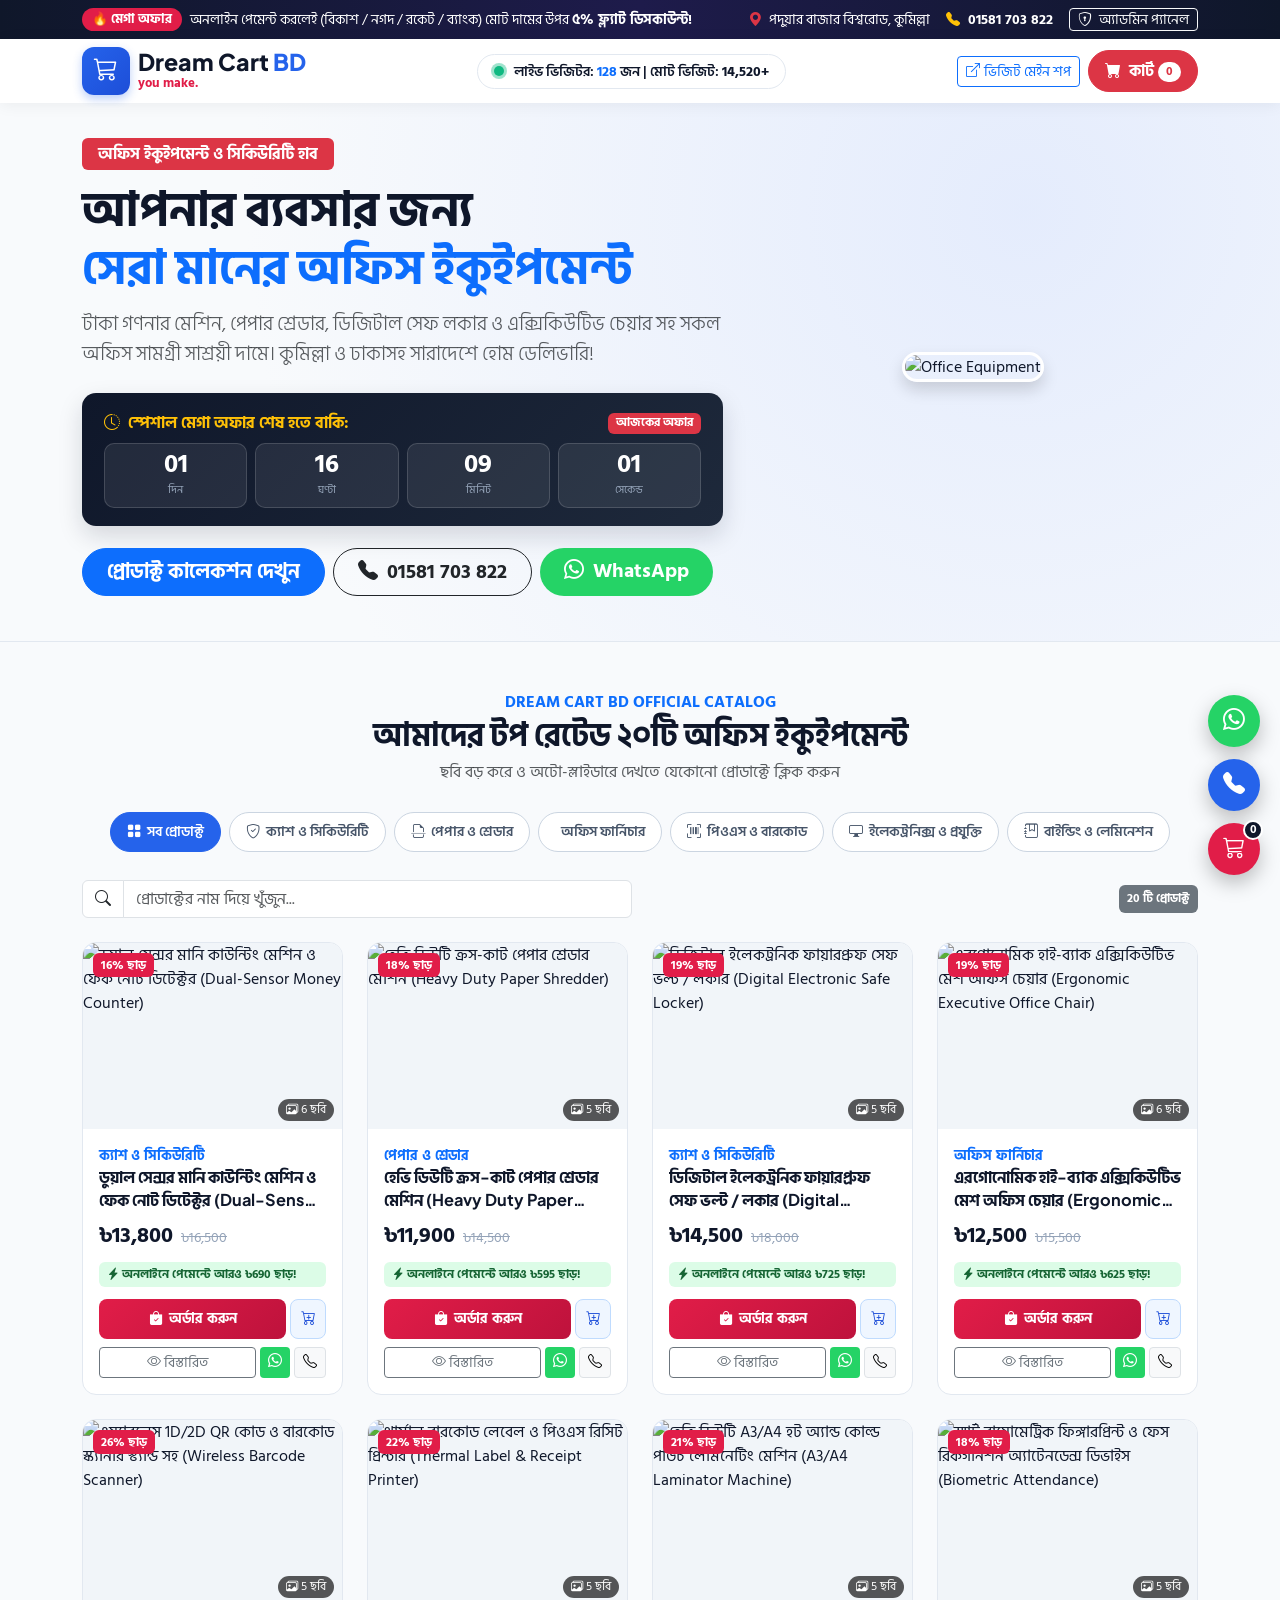
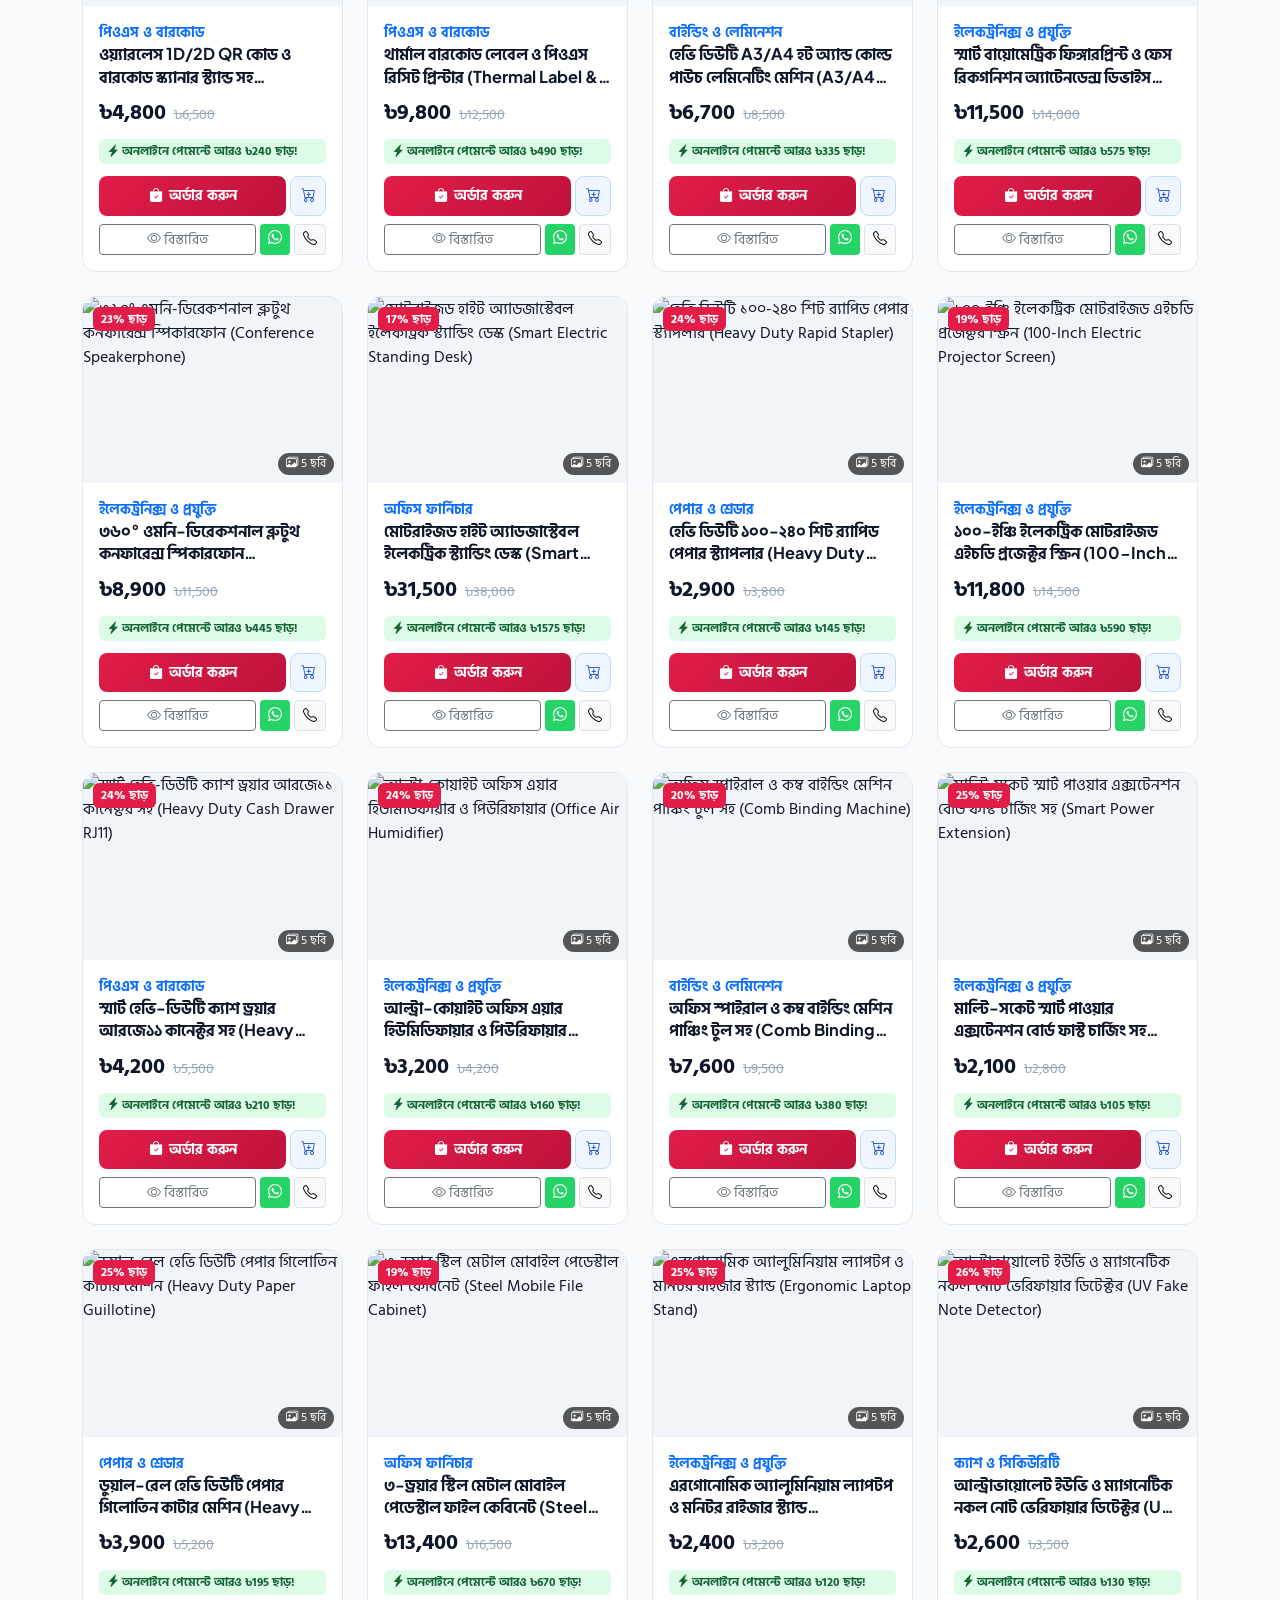
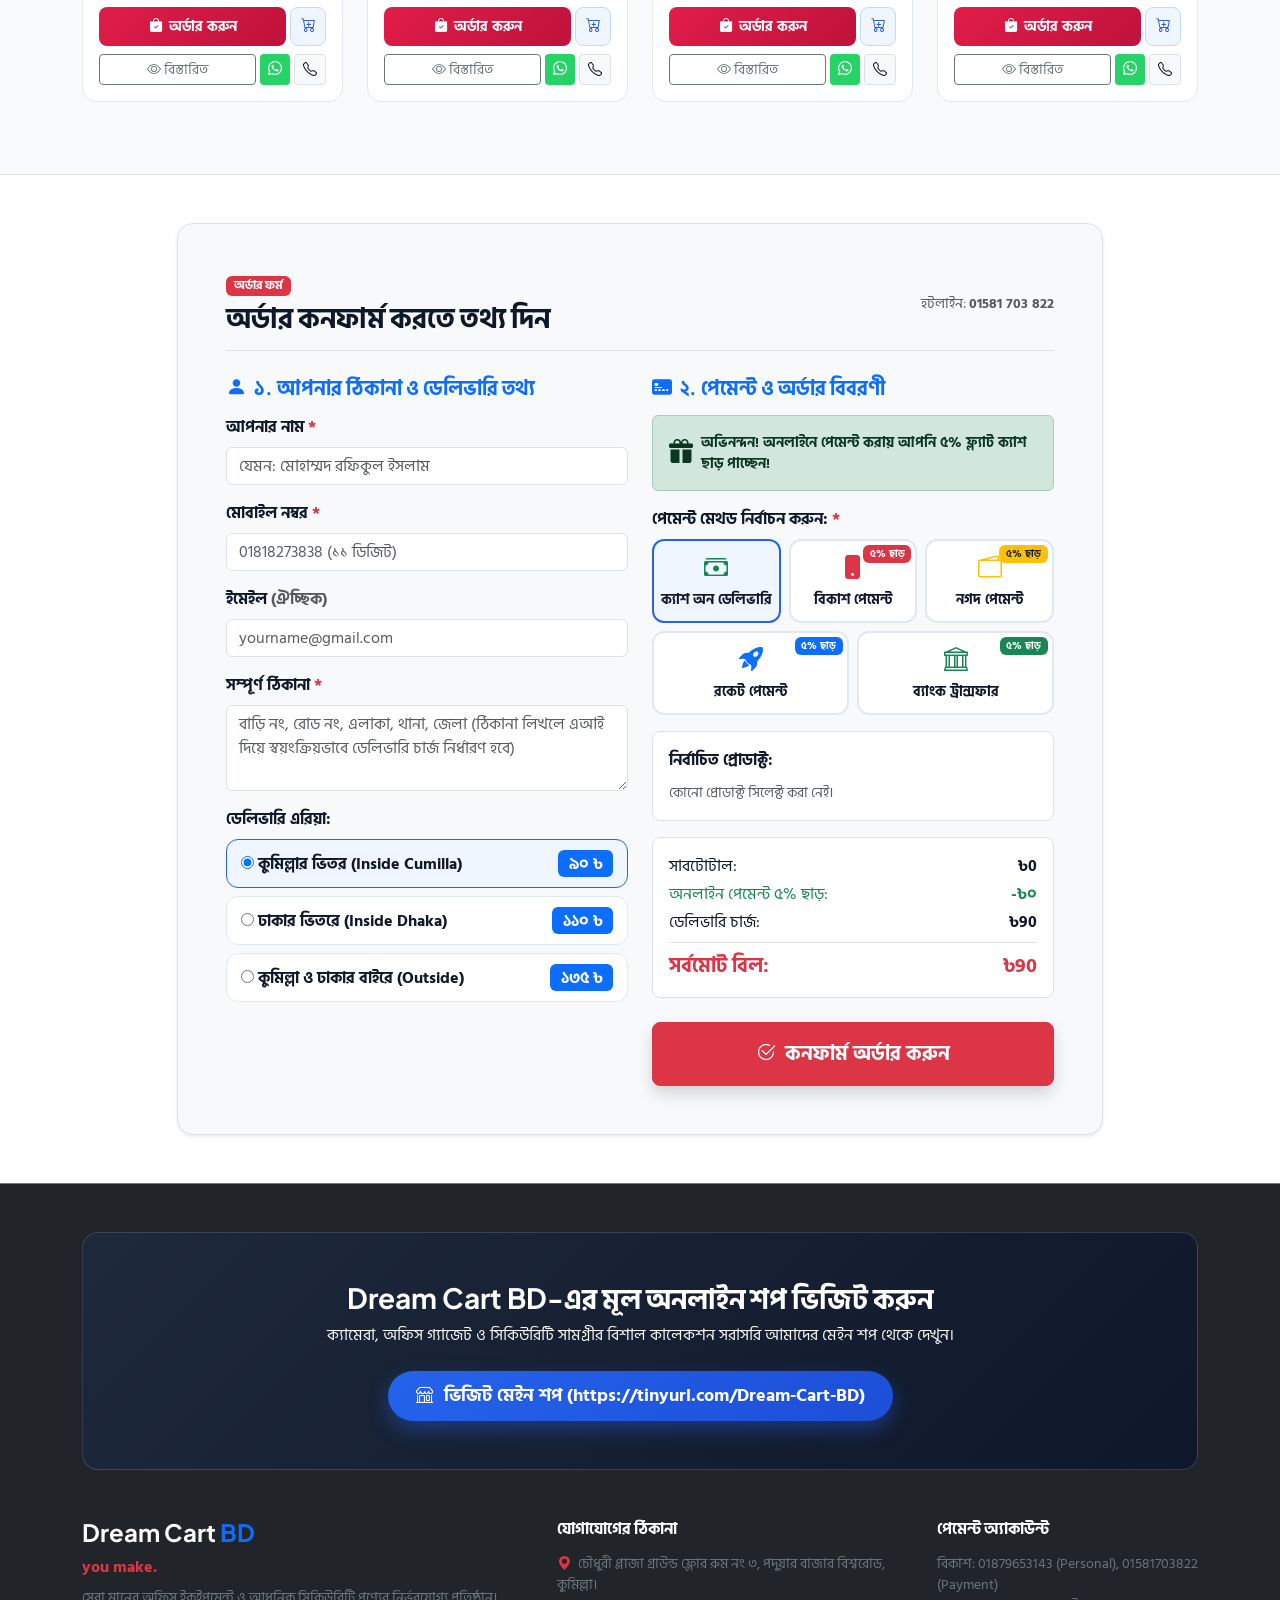
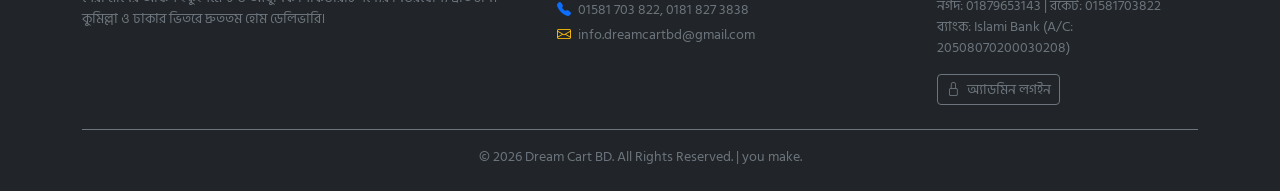
==== index.html @ ada5e943 "Add files via upload" ====
<!DOCTYPE html>
<html lang="bn">
<head>
  <meta charset="UTF-8">
  <meta name="viewport" content="width=device-width, initial-scale=1.0">
  <title>Dream Cart BD | অফিস ইকুইপমেন্ট ও সিকিউরিটি সল্যুশন | you make.</title>
  <meta name="description" content="Dream Cart BD - সেরা মানের অফিস ইকুইপমেন্ট, পেপার শ্রেডার, মানি কাউন্টিং মেশিন, এরগোনোমিক চেয়ার, সেফ লকার ও ক্যাশ ড্রয়ার। অনলাইন পেমেন্টে ৫% ক্যাশ ছাড়!">
  
  <!-- Bootstrap 5 CSS & Icons -->
  <link href="https://cdn.jsdelivr.net/npm/bootstrap@5.3.3/dist/css/bootstrap.min.css" rel="stylesheet">
  <link rel="stylesheet" href="https://cdn.jsdelivr.net/npm/bootstrap-icons@1.11.3/font/bootstrap-icons.min.css">
  <!-- Google Fonts: Hind Siliguri (Bengali) & Plus Jakarta Sans -->
  <link href="https://fonts.googleapis.com/css2?family=Hind+Siliguri:wght@400;500;600;700&family=Plus+Jakarta+Sans:wght@500;600;700;800&display=swap" rel="stylesheet">

  <style>
    :root {
      --primary: #0f172a;
      --accent: #2563eb;
      --cta: #e11d48;
      --success: #10b981;
      --bg-soft: #f8fafc;
    }
    body {
      font-family: 'Hind Siliguri', 'Plus Jakarta Sans', sans-serif;
      background-color: var(--bg-soft);
      color: #0f172a;
      overflow-x: hidden;
    }
    h1, h2, h3, h4, h5, h6 {
      font-family: 'Plus Jakarta Sans', 'Hind Siliguri', sans-serif;
      font-weight: 700;
    }
    .top-bar-ticker {
      background: linear-gradient(90deg, #0f172a, #1e1b4b, #0f172a);
      color: #fff;
      font-size: 0.88rem;
      padding: 8px 0;
    }
    .discount-pill {
      background: #e11d48;
      color: #fff;
      padding: 2px 10px;
      border-radius: 20px;
      font-weight: 700;
      font-size: 0.8rem;
      animation: pulse 2s infinite;
    }
    @keyframes pulse {
      0% { box-shadow: 0 0 0 0 rgba(225, 29, 72, 0.7); }
      70% { box-shadow: 0 0 0 8px rgba(225, 29, 72, 0); }
      100% { box-shadow: 0 0 0 0 rgba(225, 29, 72, 0); }
    }
    .site-header {
      background: #ffffff;
      box-shadow: 0 2px 15px rgba(0,0,0,0.06);
      position: sticky;
      top: 0;
      z-index: 1020;
    }
    .brand-icon-box {
      width: 48px;
      height: 48px;
      background: linear-gradient(135deg, #2563eb, #1d4ed8);
      color: #ffffff;
      border-radius: 12px;
      display: flex;
      align-items: center;
      justify-content: center;
      font-size: 24px;
      box-shadow: 0 4px 10px rgba(37, 99, 235, 0.3);
    }
    .brand-name {
      font-size: 1.45rem;
      font-weight: 800;
      margin: 0;
      line-height: 1.1;
    }
    .brand-name span { color: #2563eb; }
    .brand-slogan {
      font-size: 0.82rem;
      font-weight: 700;
      color: #e11d48;
      margin: 0;
    }
    .hero-section {
      background: radial-gradient(circle at 80% 20%, rgba(37, 99, 235, 0.12) 0%, #f8fafc 70%), #ffffff;
      padding: 35px 0 45px;
      border-bottom: 1px solid #e2e8f0;
    }
    .countdown-container {
      background: linear-gradient(135deg, #0f172a, #1e293b);
      border-radius: 14px;
      padding: 18px 22px;
      color: #ffffff;
      box-shadow: 0 10px 25px rgba(15, 23, 42, 0.15);
      margin-bottom: 22px;
    }
    .time-unit {
      flex: 1;
      background: rgba(255, 255, 255, 0.08);
      border-radius: 10px;
      padding: 8px 4px;
      text-align: center;
      border: 1px solid rgba(255,255,255,0.15);
    }
    .time-num {
      font-size: 1.6rem;
      font-weight: 800;
      color: #ffffff;
      line-height: 1;
    }
    .time-label {
      font-size: 0.7rem;
      color: #94a3b8;
      margin-top: 4px;
    }
    .social-proof-bar {
      background: #ffffff;
      border: 1px solid #e2e8f0;
      border-radius: 50px;
      padding: 6px 16px;
      display: inline-flex;
      align-items: center;
      gap: 10px;
      font-size: 0.88rem;
      font-weight: 600;
    }
    .live-dot {
      width: 10px;
      height: 10px;
      background-color: #10b981;
      border-radius: 50%;
      position: relative;
    }
    .live-dot::after {
      content: '';
      position: absolute;
      top: -3px; left: -3px; right: -3px; bottom: -3px;
      border-radius: 50%;
      background-color: rgba(16, 185, 129, 0.4);
      animation: ripple 1.5s infinite;
    }
    @keyframes ripple {
      0% { transform: scale(1); opacity: 1; }
      100% { transform: scale(2); opacity: 0; }
    }
    .product-card {
      background: #ffffff;
      border-radius: 14px;
      border: 1px solid #e2e8f0;
      overflow: hidden;
      transition: all 0.3s ease;
      display: flex;
      flex-direction: column;
      height: 100%;
    }
    .product-card:hover {
      transform: translateY(-5px);
      box-shadow: 0 15px 30px rgba(37, 99, 235, 0.12);
      border-color: #93c5fd;
    }
    .product-img-wrapper {
      position: relative;
      width: 100%;
      padding-top: 72%;
      background: #f1f5f9;
      overflow: hidden;
      cursor: pointer;
    }
    .product-img {
      position: absolute;
      top: 0; left: 0;
      width: 100%; height: 100%;
      object-fit: cover;
      transition: transform 0.4s ease;
    }
    .product-card:hover .product-img {
      transform: scale(1.05);
    }
    .badge-discount {
      position: absolute;
      top: 10px; left: 10px;
      background: #e11d48;
      color: #fff;
      font-size: 0.78rem;
      font-weight: 700;
      padding: 3px 8px;
      border-radius: 6px;
      z-index: 2;
    }
    .gallery-count-pill {
      position: absolute;
      bottom: 8px; right: 8px;
      background: rgba(0,0,0,0.65);
      color: #fff;
      font-size: 0.75rem;
      padding: 2px 8px;
      border-radius: 12px;
    }
    .product-content {
      padding: 16px;
      display: flex;
      flex-direction: column;
      flex-grow: 1;
    }
    .product-title {
      font-size: 1.02rem;
      font-weight: 700;
      line-height: 1.38;
      margin-bottom: 8px;
      height: 2.8em;
      overflow: hidden;
      display: -webkit-box;
      -webkit-line-clamp: 2;
      -webkit-box-orient: vertical;
      cursor: pointer;
    }
    .product-title:hover { color: #2563eb; }
    .price-block {
      display: flex;
      align-items: baseline;
      gap: 8px;
      margin-bottom: 10px;
    }
    .current-price {
      font-size: 1.35rem;
      font-weight: 800;
      color: #0f172a;
    }
    .original-price {
      font-size: 0.9rem;
      color: #94a3b8;
      text-decoration: line-through;
    }
    .online-save-chip {
      background: #dcfce7;
      color: #166534;
      font-size: 0.78rem;
      font-weight: 700;
      padding: 3px 8px;
      border-radius: 6px;
      display: inline-block;
      margin-bottom: 12px;
    }
    .btn-order-now {
      background: linear-gradient(135deg, #e11d48, #be123c);
      color: #ffffff;
      font-weight: 700;
      border: none;
      padding: 8px 10px;
      border-radius: 8px;
      font-size: 0.9rem;
      display: flex;
      align-items: center;
      justify-content: center;
      gap: 6px;
    }
    .btn-order-now:hover {
      background: #be123c;
      color: #ffffff;
    }
    .btn-add-cart {
      background: #eff6ff;
      color: #1d4ed8;
      border: 1px solid #bfdbfe;
      font-weight: 600;
      padding: 8px 10px;
      border-radius: 8px;
      font-size: 0.9rem;
      display: flex;
      align-items: center;
      justify-content: center;
      gap: 6px;
    }
    .btn-add-cart:hover {
      background: #dbeafe;
    }
    .filter-btn {
      background: #ffffff;
      border: 1px solid #cbd5e1;
      color: #475569;
      padding: 8px 16px;
      border-radius: 50px;
      font-size: 0.9rem;
      font-weight: 600;
      cursor: pointer;
      display: inline-flex;
      align-items: center;
      gap: 6px;
      margin: 4px;
    }
    .filter-btn:hover, .filter-btn.active {
      background: #2563eb;
      border-color: #2563eb;
      color: #ffffff;
    }
    .ai-address-badge {
      background: linear-gradient(135deg, #eff6ff, #f0fdf4);
      border: 1.5px dashed #3b82f6;
      border-radius: 12px;
      padding: 10px 14px;
      margin-top: 10px;
      display: flex;
      align-items: center;
      gap: 12px;
    }
    .delivery-radio-card {
      border: 1.5px solid #e2e8f0;
      border-radius: 12px;
      padding: 10px 14px;
      cursor: pointer;
      transition: all 0.2s;
      background: #ffffff;
      display: flex;
      align-items: center;
      justify-content: space-between;
      margin-bottom: 8px;
    }
    .delivery-radio-card.active {
      border-color: #2563eb;
      background: #eff6ff;
    }
    .payment-card-opt {
      border: 2px solid #e2e8f0;
      border-radius: 12px;
      padding: 10px 6px;
      text-align: center;
      cursor: pointer;
      background: #ffffff;
      position: relative;
    }
    .payment-card-opt.active {
      border-color: #2563eb;
      background: #eff6ff;
    }
    .account-copy-box {
      display: flex;
      align-items: center;
      justify-content: space-between;
      background: #ffffff;
      border: 1px solid #fed7aa;
      border-radius: 8px;
      padding: 6px 10px;
      margin-top: 4px;
      font-family: monospace;
      font-weight: 700;
      font-size: 0.95rem;
    }
    .floating-actions-container {
      position: fixed;
      bottom: 25px;
      right: 20px;
      display: flex;
      flex-direction: column;
      gap: 12px;
      z-index: 1030;
    }
    .floating-btn {
      width: 52px;
      height: 52px;
      border-radius: 50%;
      display: flex;
      align-items: center;
      justify-content: center;
      font-size: 22px;
      color: #ffffff;
      box-shadow: 0 8px 20px rgba(0,0,0,0.25);
      border: none;
      cursor: pointer;
      text-decoration: none;
    }
    .float-wa { background: #25d366; }
    .float-call { background: #2563eb; }
    .float-cart { background: #e11d48; position: relative; }
    .cart-floating-count {
      position: absolute;
      top: -3px; right: -3px;
      background: #0f172a;
      color: #fff;
      font-size: 0.72rem;
      font-weight: 800;
      width: 20px; height: 20px;
      border-radius: 50%;
      display: flex;
      align-items: center;
      justify-content: center;
      border: 2px solid #fff;
    }
    .variant-chip {
      padding: 5px 12px;
      border-radius: 8px;
      border: 1.5px solid #cbd5e1;
      background: #fff;
      font-size: 0.85rem;
      font-weight: 600;
      cursor: pointer;
      display: inline-block;
      margin: 4px;
    }
    .variant-chip.active {
      background: #2563eb;
      border-color: #2563eb;
      color: #fff;
    }
    .modal-gallery-main {
      position: relative;
      background: #f8fafc;
      border-radius: 12px;
      overflow: hidden;
      height: 350px;
    }
    .modal-gallery-main img {
      width: 100%;
      height: 100%;
      object-fit: cover;
    }
    .gallery-nav-btn {
      position: absolute;
      top: 50%;
      transform: translateY(-50%);
      background: rgba(255,255,255,0.85);
      border: none;
      width: 36px;
      height: 36px;
      border-radius: 50%;
      display: flex;
      align-items: center;
      justify-content: center;
      font-size: 1.1rem;
      z-index: 5;
    }
    .nav-prev { left: 10px; }
    .nav-next { right: 10px; }
    .thumb-item {
      width: 60px;
      height: 60px;
      border-radius: 8px;
      border: 2px solid transparent;
      cursor: pointer;
      overflow: hidden;
      flex-shrink: 0;
      display: inline-block;
      margin-right: 6px;
    }
    .thumb-item.active {
      border-color: #2563eb;
    }
    .thumb-item img {
      width: 100%; height: 100%; object-fit: cover;
    }
    .btn-visit-main-shop {
      background: linear-gradient(135deg, #2563eb, #1d4ed8);
      color: #ffffff;
      font-weight: 700;
      font-size: 1.1rem;
      padding: 12px 28px;
      border-radius: 50px;
      display: inline-flex;
      align-items: center;
      gap: 10px;
      text-decoration: none;
      box-shadow: 0 8px 20px rgba(37, 99, 235, 0.4);
    }
    @media print {
      body * { visibility: hidden; }
      .printable-invoice, .printable-invoice * { visibility: visible; }
      .printable-invoice { position: absolute; left: 0; top: 0; width: 100%; }
    }
  </style>
</head>
<body>

  <!-- Top Announcement Bar -->
  <div class="top-bar-ticker">
    <div class="container d-flex flex-wrap justify-content-between align-items-center gap-2">
      <div class="d-flex align-items-center gap-2">
        <span class="discount-pill">🔥 মেগা অফার</span>
        <span>অনলাইন পেমেন্ট করলেই (বিকাশ / নগদ / রকেট / ব্যাংক) মোট দামের উপর <strong>৫% ফ্ল্যাট ডিসকাউন্ট!</strong></span>
      </div>
      <div class="d-flex align-items-center gap-3">
        <span><i class="bi bi-geo-alt-fill text-danger me-1"></i> পদুয়ার বাজার বিশ্বরোড, কুমিল্লা</span>
        <a href="tel:01581703822" class="text-white text-decoration-none fw-bold"><i class="bi bi-telephone-fill me-1 text-warning"></i> 01581 703 822</a>
        <button class="btn btn-sm btn-outline-light py-0 px-2" onclick="toggleAdminView()"><i class="bi bi-shield-lock me-1"></i> অ্যাডমিন প্যানেল</button>
      </div>
    </div>
  </div>

  <!-- Header -->
  <header class="site-header py-2">
    <div class="container d-flex justify-content-between align-items-center">
      <div class="d-flex align-items-center gap-2">
        <div class="brand-icon-box"><i class="bi bi-cart3"></i></div>
        <div>
          <h1 class="brand-name">Dream Cart <span>BD</span></h1>
          <p class="brand-slogan">you make.</p>
        </div>
      </div>

      <div class="d-none d-lg-flex align-items-center gap-3">
        <div class="social-proof-bar">
          <span class="live-dot"></span>
          <span>লাইভ ভিজিটর: <strong id="live-visitor-count" class="text-primary">128</strong> জন | মোট ভিজিট: <strong>14,520+</strong></span>
        </div>
      </div>

      <div class="d-flex align-items-center gap-2">
        <a href="https://tinyurl.com/Dream-Cart-BD" target="_blank" class="btn btn-outline-primary btn-sm d-none d-sm-inline-flex align-items-center gap-1">
          <i class="bi bi-box-arrow-up-right"></i> ভিজিট মেইন শপ
        </a>
        <button class="btn btn-danger position-relative px-3 py-2 fw-bold rounded-pill" onclick="openCartDrawer()">
          <i class="bi bi-cart-fill me-1"></i> কার্ট
          <span class="badge bg-white text-danger rounded-pill" id="header-cart-count">0</span>
        </button>
      </div>
    </div>
  </header>

  <!-- STOREFRONT VIEW -->
  <div id="storefront-view">
    <!-- Hero Section -->
    <section class="hero-section">
      <div class="container">
        <div class="row align-items-center g-4">
          <div class="col-lg-7">
            <span class="badge bg-danger mb-2 px-3 py-2 fs-6">অফিস ইকুইপমেন্ট ও সিকিউরিটি হাব</span>
            <h2 class="display-5 fw-bold mb-3">
              আপনার ব্যবসার জন্য <br>
              <span class="text-primary">সেরা মানের অফিস ইকুইপমেন্ট</span>
            </h2>
            <p class="lead text-muted mb-4">
              টাকা গণনার মেশিন, পেপার শ্রেডার, ডিজিটাল সেফ লকার ও এক্সিকিউটিভ চেয়ার সহ সকল অফিস সামগ্রী সাশ্রয়ী দামে। কুমিল্লা ও ঢাকাসহ সারাদেশে হোম ডেলিভারি!
            </p>

            <!-- Offer Countdown Box -->
            <div class="countdown-container">
              <div class="d-flex justify-content-between align-items-center mb-2">
                <span class="fw-bold text-warning"><i class="bi bi-clock-history me-1"></i> স্পেশাল মেগা অফার শেষ হতে বাকি:</span>
                <span class="badge bg-danger">আজকের অফার</span>
              </div>
              <div class="d-flex gap-2">
                <div class="time-unit"><div class="time-num" id="timer-days">01</div><div class="time-label">দিন</div></div>
                <div class="time-unit"><div class="time-num" id="timer-hours">12</div><div class="time-label">ঘণ্টা</div></div>
                <div class="time-unit"><div class="time-num" id="timer-minutes">45</div><div class="time-label">মিনিট</div></div>
                <div class="time-unit"><div class="time-num" id="timer-seconds">30</div><div class="time-label">সেকেন্ড</div></div>
              </div>
            </div>

            <div class="d-flex flex-wrap gap-2">
              <a href="#products-section" class="btn btn-primary btn-lg rounded-pill px-4 fw-bold">প্রোডাক্ট কালেকশন দেখুন</a>
              <a href="tel:01581703822" class="btn btn-outline-dark btn-lg rounded-pill px-4 fw-bold"><i class="bi bi-telephone-fill me-1"></i> 01581 703 822</a>
              <a href="https://wa.me/8801581703822?text=Hello%20Dream%20Cart%20BD" target="_blank" class="btn btn-success btn-lg rounded-pill px-4 fw-bold" style="background:#25d366;border:none;"><i class="bi bi-whatsapp me-1"></i> WhatsApp</a>
            </div>
          </div>
          <div class="col-lg-5 text-center">
            <img src="https://images.unsplash.com/photo-1497215728101-856f4ea42174?auto=format&fit=crop&w=800&q=80" alt="Office Equipment" class="img-fluid rounded-4 shadow border border-3 border-white">
          </div>
        </div>
      </div>
    </section>

    <!-- Products Catalog Section -->
    <section class="py-5" id="products-section">
      <div class="container">
        <div class="text-center mb-4">
          <span class="text-primary fw-bold text-uppercase">DREAM CART BD OFFICIAL CATALOG</span>
          <h2 class="fw-bold">আমাদের টপ রেটেড ২০টি অফিস ইকুইপমেন্ট</h2>
          <p class="text-muted">ছবি বড় করে ও অটো-স্লাইডারে দেখতে যেকোনো প্রোডাক্টে ক্লিক করুন</p>
        </div>

        <!-- Filter & Search -->
        <div class="d-flex flex-wrap justify-content-center mb-4" id="category-tabs-container"></div>

        <div class="row g-3 mb-4 align-items-center">
          <div class="col-md-6">
            <div class="input-group">
              <span class="input-group-text bg-white"><i class="bi bi-search"></i></span>
              <input type="text" id="product-search-input" class="form-control" placeholder="প্রোডাক্টের নাম দিয়ে খুঁজুন...">
            </div>
          </div>
          <div class="col-md-6 text-md-end">
            <span class="badge bg-secondary p-2" id="filtered-product-count">২০ টি প্রোডাক্ট</span>
          </div>
        </div>

        <!-- Product Cards Grid -->
        <div class="row" id="products-grid"></div>
      </div>
    </section>

    <!-- Smart Order Form & Checkout Section -->
    <section class="py-5 bg-white border-top" id="checkout-anchor">
      <div class="container">
        <div class="row justify-content-center">
          <div class="col-lg-10">
            <div class="p-4 p-md-5 border rounded-4 shadow-sm bg-light">
              <div class="d-flex justify-content-between align-items-center mb-4 pb-3 border-bottom">
                <div>
                  <span class="badge bg-danger mb-1">অর্ডার ফর্ম</span>
                  <h3 class="fw-bold mb-0">অর্ডার কনফার্ম করতে তথ্য দিন</h3>
                </div>
                <div class="text-muted small">হটলাইন: <strong>01581 703 822</strong></div>
              </div>

              <form id="checkout-form" onsubmit="handleOrderSubmit(event)">
                <div class="row g-4">
                  <!-- Customer Details -->
                  <div class="col-lg-6">
                    <h5 class="fw-bold text-primary mb-3"><i class="bi bi-person-fill me-1"></i> ১. আপনার ঠিকানা ও ডেলিভারি তথ্য</h5>
                    
                    <div class="mb-3">
                      <label class="form-label fw-bold">আপনার নাম <span class="text-danger">*</span></label>
                      <input type="text" id="custName" class="form-control" required placeholder="যেমন: মোহাম্মদ রফিকুল ইসলাম">
                    </div>

                    <div class="mb-3">
                      <label class="form-label fw-bold">মোবাইল নম্বর <span class="text-danger">*</span></label>
                      <input type="tel" id="custPhone" class="form-control" required placeholder="01818273838 (১১ ডিজিট)">
                    </div>

                    <div class="mb-3">
                      <label class="form-label fw-bold">ইমেইল <span class="text-muted">(ঐচ্ছিক)</span></label>
                      <input type="email" id="custEmail" class="form-control" placeholder="yourname@gmail.com">
                    </div>

                    <div class="mb-3">
                      <label class="form-label fw-bold">সম্পূর্ণ ঠিকানা <span class="text-danger">*</span></label>
                      <textarea id="custAddress" class="form-control" rows="3" required placeholder="বাড়ি নং, রোড নং, এলাকা, থানা, জেলা (ঠিকানা লিখলে এআই দিয়ে স্বয়ংক্রিয়ভাবে ডেলিভারি চার্জ নির্ধারণ হবে)" oninput="runAIAddressDetection(this.value)"></textarea>
                      
                      <!-- AI Detection Box -->
                      <div class="ai-address-badge" id="ai-status-box" style="display: none;">
                        <i class="bi bi-cpu-fill fs-4 text-primary"></i>
                        <div class="small" id="ai-status-text"></div>
                      </div>
                    </div>

                    <!-- Delivery Areas -->
                    <label class="form-label fw-bold">ডেলিভারি এরিয়া:</label>
                    <div class="delivery-radio-card active" onclick="setDeliveryArea('cumilla')">
                      <label class="mb-0 fw-bold"><input type="radio" name="areaRadio" value="cumilla" checked> কুমিল্লার ভিতর (Inside Cumilla)</label>
                      <span class="badge bg-primary fs-6">৯০ ৳</span>
                    </div>
                    <div class="delivery-radio-card" onclick="setDeliveryArea('dhaka')">
                      <label class="mb-0 fw-bold"><input type="radio" name="areaRadio" value="dhaka"> ঢাকার ভিতরে (Inside Dhaka)</label>
                      <span class="badge bg-primary fs-6">১১০ ৳</span>
                    </div>
                    <div class="delivery-radio-card" onclick="setDeliveryArea('outside')">
                      <label class="mb-0 fw-bold"><input type="radio" name="areaRadio" value="outside"> কুমিল্লা ও ঢাকার বাইরে (Outside)</label>
                      <span class="badge bg-primary fs-6">১৩৫ ৳</span>
                    </div>
                  </div>

                  <!-- Payment Details -->
                  <div class="col-lg-6">
                    <h5 class="fw-bold text-primary mb-3"><i class="bi bi-credit-card-2-front-fill me-1"></i> ২. পেমেন্ট ও অর্ডার বিবরণী</h5>

                    <!-- Online discount banner -->
                    <div class="alert alert-success d-flex align-items-center gap-2" id="online-save-banner" style="display: none;">
                      <i class="bi bi-gift-fill fs-4"></i>
                      <div class="small fw-bold">অভিনন্দন! অনলাইনে পেমেন্ট করায় আপনি ৫% ফ্ল্যাট ক্যাশ ছাড় পাচ্ছেন!</div>
                    </div>

                    <label class="form-label fw-bold">পেমেন্ট মেথড নির্বাচন করুন: <span class="text-danger">*</span></label>
                    <div class="row g-2 mb-3">
                      <div class="col-6 col-sm-4">
                        <div class="payment-card-opt active" onclick="setPaymentMethod('cod')">
                          <i class="bi bi-cash-stack text-success fs-4 d-block"></i>
                          <small class="fw-bold">ক্যাশ অন ডেলিভারি</small>
                        </div>
                      </div>
                      <div class="col-6 col-sm-4">
                        <div class="payment-card-opt" onclick="setPaymentMethod('bkash')">
                          <span class="badge bg-danger position-absolute top-0 end-0 m-1" style="font-size: 0.65rem;">৫% ছাড়</span>
                          <i class="bi bi-phone-fill text-danger fs-4 d-block"></i>
                          <small class="fw-bold">বিকাশ পেমেন্ট</small>
                        </div>
                      </div>
                      <div class="col-6 col-sm-4">
                        <div class="payment-card-opt" onclick="setPaymentMethod('nagad')">
                          <span class="badge bg-warning text-dark position-absolute top-0 end-0 m-1" style="font-size: 0.65rem;">৫% ছাড়</span>
                          <i class="bi bi-wallet2 text-warning fs-4 d-block"></i>
                          <small class="fw-bold">নগদ পেমেন্ট</small>
                        </div>
                      </div>
                      <div class="col-6 col-sm-6">
                        <div class="payment-card-opt" onclick="setPaymentMethod('rocket')">
                          <span class="badge bg-primary position-absolute top-0 end-0 m-1" style="font-size: 0.65rem;">৫% ছাড়</span>
                          <i class="bi bi-rocket-takeoff-fill text-primary fs-4 d-block"></i>
                          <small class="fw-bold">রকেট পেমেন্ট</small>
                        </div>
                      </div>
                      <div class="col-6 col-sm-6">
                        <div class="payment-card-opt" onclick="setPaymentMethod('bank')">
                          <span class="badge bg-success position-absolute top-0 end-0 m-1" style="font-size: 0.65rem;">৫% ছাড়</span>
                          <i class="bi bi-bank fs-4 text-success d-block"></i>
                          <small class="fw-bold">ব্যাংক ট্রান্সফার</small>
                        </div>
                      </div>
                    </div>

                    <!-- Payment instructions box -->
                    <div id="payment-instructions" class="p-3 bg-white border border-warning rounded-3 mb-3" style="display: none;">
                      <h6 class="fw-bold mb-2 text-dark" id="payment-inst-title"></h6>
                      <div id="payment-inst-details"></div>
                    </div>

                    <!-- Online Payment Trx Inputs -->
                    <div id="online-trx-inputs" class="p-3 bg-white border rounded-3 mb-3" style="display: none;">
                      <div class="row g-2">
                        <div class="col-6">
                          <label class="small fw-bold">প্রেরকের নম্বর <span class="text-danger">*</span></label>
                          <input type="text" id="senderNumber" class="form-control form-control-sm" placeholder="যেমন: 017xxxxxxxx">
                        </div>
                        <div class="col-6">
                          <label class="small fw-bold">TrxID / ট্রানজেকশন আইডি <span class="text-danger">*</span></label>
                          <input type="text" id="trxId" class="form-control form-control-sm" placeholder="যেমন: 9K4M87XL21">
                        </div>
                      </div>
                    </div>

                    <!-- Cart items summary in checkout -->
                    <div class="p-3 bg-white border rounded-3 mb-3">
                      <div class="fw-bold mb-2">নির্বাচিত প্রোডাক্ট:</div>
                      <div id="checkout-items-box"></div>
                    </div>

                    <!-- Price calculation -->
                    <div class="p-3 bg-white border rounded-3">
                      <div class="d-flex justify-content-between mb-1">
                        <span>সাবটোটাল:</span>
                        <strong id="chk-subtotal">৳০</strong>
                      </div>
                      <div class="d-flex justify-content-between mb-1 text-success" id="chk-discount-row" style="display: none;">
                        <span>অনলাইন পেমেন্ট ৫% ছাড়:</span>
                        <strong id="chk-discount">-৳০</strong>
                      </div>
                      <div class="d-flex justify-content-between mb-2">
                        <span>ডেলিভারি চার্জ:</span>
                        <strong id="chk-delivery">৳৯০</strong>
                      </div>
                      <div class="d-flex justify-content-between border-top pt-2 fs-5 fw-bold text-danger">
                        <span>সর্বমোট বিল:</span>
                        <span id="chk-total">৳০</span>
                      </div>
                    </div>

                    <button type="submit" class="btn btn-danger btn-lg w-100 mt-4 py-3 fw-bold rounded-3 shadow">
                      <i class="bi bi-check2-circle me-1"></i> কনফার্ম অর্ডার করুন
                    </button>
                  </div>
                </div>
              </form>
            </div>
          </div>
        </div>
      </div>
    </section>

    <!-- Footer -->
    <footer class="bg-dark text-white pt-5 pb-4 border-top border-secondary">
      <div class="container">
        <!-- Main Shop Card -->
        <div class="p-4 p-md-5 rounded-4 text-center mb-5" style="background: linear-gradient(135deg, #1e293b, #0f172a); border: 1px solid rgba(255,255,255,0.15);">
          <h3 class="fw-bold text-white mb-2">Dream Cart BD-এর মূল অনলাইন শপ ভিজিট করুন</h3>
          <p class="text-light mb-4">ক্যামেরা, অফিস গ্যাজেট ও সিকিউরিটি সামগ্রীর বিশাল কালেকশন সরাসরি আমাদের মেইন শপ থেকে দেখুন।</p>
          <a href="https://tinyurl.com/Dream-Cart-BD" target="_blank" class="btn-visit-main-shop">
            <i class="bi bi-shop"></i> ভিজিট মেইন শপ (https://tinyurl.com/Dream-Cart-BD)
          </a>
        </div>

        <div class="row g-4">
          <div class="col-md-5">
            <h4 class="fw-bold">Dream Cart <span class="text-primary">BD</span></h4>
            <p class="text-danger fw-bold mb-2">you make.</p>
            <p class="text-secondary small">
              সেরা মানের অফিস ইকুইপমেন্ট ও আধুনিক সিকিউরিটি পণ্যের নির্ভরযোগ্য প্রতিষ্ঠান। কুমিল্লা ও ঢাকার ভিতরে দ্রুততম হোম ডেলিভারি।
            </p>
          </div>
          <div class="col-md-4">
            <h6 class="fw-bold text-white mb-3">যোগাযোগের ঠিকানা</h6>
            <div class="text-secondary small">
              <p class="mb-1"><i class="bi bi-geo-alt-fill text-danger me-1"></i> চৌধুরী প্লাজা গ্রাউন্ড ফ্লোর রুম নং ৩, পদুয়ার বাজার বিশ্বরোড, কুমিল্লা।</p>
              <p class="mb-1"><i class="bi bi-telephone-fill text-primary me-1"></i> 01581 703 822, 0181 827 3838</p>
              <p class="mb-0"><i class="bi bi-envelope text-warning me-1"></i> info.dreamcartbd@gmail.com</p>
            </div>
          </div>
          <div class="col-md-3">
            <h6 class="fw-bold text-white mb-3">পেমেন্ট অ্যাকাউন্ট</h6>
            <div class="text-secondary small">
              <div>বিকাশ: 01879653143 (Personal), 01581703822 (Payment)</div>
              <div>নগদ: 01879653143 | রকেট: 01581703822</div>
              <div>ব্যাংক: Islami Bank (A/C: 20508070200030208)</div>
              <button class="btn btn-outline-secondary btn-sm mt-3" onclick="toggleAdminView()"><i class="bi bi-lock me-1"></i> অ্যাডমিন লগইন</button>
            </div>
          </div>
        </div>
        <div class="text-center text-secondary small border-top border-secondary pt-3 mt-4">
          © 2026 Dream Cart BD. All Rights Reserved. | you make.
        </div>
      </div>
    </footer>
  </div>

  <!-- ADMIN PANEL VIEW -->
  <div id="admin-view" style="display: none;" class="bg-light min-vh-100 pb-5">
    <div class="bg-dark text-white p-3 d-flex justify-content-between align-items-center">
      <div class="d-flex align-items-center gap-2">
        <span class="badge bg-danger fs-6">Admin Panel</span>
        <h5 class="mb-0 fw-bold">Dream Cart BD Dashboard</h5>
      </div>
      <div>
        <button class="btn btn-primary btn-sm me-2" onclick="toggleAdminView()"><i class="bi bi-arrow-left me-1"></i> কাস্টমার সাইট দেখুন</button>
        <button class="btn btn-outline-danger btn-sm" onclick="adminLogout()"><i class="bi bi-power"></i> লগআউট</button>
      </div>
    </div>

    <!-- Admin Pin Overlay -->
    <div id="admin-auth-box" class="container py-5">
      <div class="row justify-content-center">
        <div class="col-md-4">
          <div class="card p-4 shadow-sm border-0 text-center">
            <i class="bi bi-shield-lock text-primary fs-1 mb-2"></i>
            <h5 class="fw-bold">অ্যাডমিন প্রবেশ পিন দিন</h5>
            <input type="password" id="admPin" class="form-control text-center my-3" placeholder="ডিফল্ট পিন: 1234" value="1234">
            <button class="btn btn-primary w-100 fw-bold" onclick="loginAdmin()">লগইন করুন</button>
          </div>
        </div>
      </div>
    </div>

    <!-- Admin Dashboard Main Body -->
    <div id="admin-main-body" class="container py-4" style="display: none;">
      <!-- Stats Cards -->
      <div class="row g-3 mb-4">
        <div class="col-md-3">
          <div class="card p-3 border-0 shadow-sm bg-white">
            <div class="text-muted small">মোট রেভিনিউ</div>
            <h3 class="fw-bold text-dark mb-0" id="adm-stat-rev">৳০</h3>
          </div>
        </div>
        <div class="col-md-3">
          <div class="card p-3 border-0 shadow-sm bg-white">
            <div class="text-muted small">মোট অর্ডার সংখ্যা</div>
            <h3 class="fw-bold text-dark mb-0" id="adm-stat-orders">০</h3>
          </div>
        </div>
        <div class="col-md-3">
          <div class="card p-3 border-0 shadow-sm bg-white">
            <div class="text-muted small">পেন্ডিং / নতুন অর্ডার</div>
            <h3 class="fw-bold text-danger mb-0" id="adm-stat-pending">০</h3>
          </div>
        </div>
        <div class="col-md-3">
          <div class="card p-3 border-0 shadow-sm bg-white">
            <div class="text-muted small">মোট প্রোডাক্ট</div>
            <h3 class="fw-bold text-primary mb-0" id="adm-stat-prods">২০</h3>
          </div>
        </div>
      </div>

      <!-- Navigation Tabs -->
      <ul class="nav nav-pills mb-4">
        <li class="nav-item"><button class="nav-link active fw-bold" onclick="switchAdmSubTab('orders', this)">অর্ডার ম্যানেজমেন্ট</button></li>
        <li class="nav-item"><button class="nav-link fw-bold" onclick="switchAdmSubTab('products', this)">প্রোডাক্ট ম্যানেজমেন্ট</button></li>
      </ul>

      <!-- Admin Orders Tab -->
      <div id="adm-subtab-orders">
        <div class="card border-0 shadow-sm p-3 mb-4">
          <div class="d-flex justify-content-between align-items-center mb-3">
            <h5 class="fw-bold mb-0">অর্ডার তালিকা</h5>
            <button class="btn btn-outline-success btn-sm" onclick="exportOrdersCSV()"><i class="bi bi-file-earmark-spreadsheet me-1"></i> CSV ডাউনলোড</button>
          </div>
          <div class="table-responsive">
            <table class="table table-hover align-middle">
              <thead class="table-light">
                <tr>
                  <th>অর্ডার আইডি</th>
                  <th>গ্রাহকের নাম ও ফোন</th>
                  <th>ঠিকানা ও এরিয়া</th>
                  <th>পেমেন্ট ও TrxID</th>
                  <th>বিল</th>
                  <th>স্ট্যাটাস</th>
                  <th>অ্যাকশন</th>
                </tr>
              </thead>
              <tbody id="adm-orders-table"></tbody>
            </table>
          </div>
        </div>
      </div>

      <!-- Admin Products Tab -->
      <div id="adm-subtab-products" style="display: none;">
        <div class="card border-0 shadow-sm p-3 mb-4">
          <div class="d-flex justify-content-between align-items-center mb-3">
            <h5 class="fw-bold mb-0">প্রোডাক্ট তালিকা (২০টি অফিস পণ্য)</h5>
            <div class="d-flex gap-2">
              <button class="btn btn-outline-danger btn-sm" onclick="resetDefaultProducts()">ডিফল্ট ২০ প্রোডাক্ট রিস্টোর</button>
              <button class="btn btn-primary btn-sm" onclick="openAddProductModal()"><i class="bi bi-plus-lg me-1"></i> নতুন প্রোডাক্ট যোগ</button>
            </div>
          </div>
          <div class="table-responsive">
            <table class="table table-hover align-middle">
              <thead class="table-light">
                <tr>
                  <th>ছবি</th>
                  <th>নাম ও ক্যাটাগরি</th>
                  <th>রেগুলার প্রাইস</th>
                  <th>সেলিং প্রাইস</th>
                  <th>স্টক</th>
                  <th>অ্যাকশন</th>
                </tr>
              </thead>
              <tbody id="adm-products-table"></tbody>
            </table>
          </div>
        </div>
      </div>
    </div>
  </div>

  <!-- Single Product View Modal with Auto-slideshow -->
  <div class="modal fade" id="productModal" tabindex="-1">
    <div class="modal-dialog modal-lg modal-dialog-centered">
      <div class="modal-content">
        <div class="modal-header">
          <span class="badge bg-primary" id="m-cat"></span>
          <button type="button" class="btn-close" data-bs-dismiss="modal"></button>
        </div>
        <div class="modal-body">
          <div class="row g-4">
            <div class="col-md-6">
              <div class="modal-gallery-main">
                <img id="m-main-img" src="" alt="Product">
                <button class="gallery-nav-btn nav-prev" onclick="prevModalImg()"><i class="bi bi-chevron-left"></i></button>
                <button class="gallery-nav-btn nav-next" onclick="nextModalImg()"><i class="bi bi-chevron-right"></i></button>
              </div>
              <div class="mt-2 text-nowrap overflow-x-auto pb-1" id="m-thumbs"></div>
              <div class="small text-muted text-center mt-1"><i class="bi bi-play-circle me-1"></i> ছবিগুলো স্বয়ংক্রিয়ভাবে স্লাইড হচ্ছে</div>
            </div>
            <div class="col-md-6">
              <h4 class="fw-bold" id="m-title"></h4>
              <div class="price-block my-2">
                <span class="current-price fs-3 text-danger" id="m-price"></span>
                <span class="original-price" id="m-reg"></span>
              </div>
              <div class="alert alert-success py-1 small mb-3">অনলাইন পেমেন্টে আরও ৫% ডিসকাউন্ট!</div>

              <div class="mb-2">
                <label class="small fw-bold text-muted">কালার পছন্দ করুন:</label>
                <div id="m-colors"></div>
              </div>
              <div class="mb-3">
                <label class="small fw-bold text-muted">সাইজ / ভ্যারিয়েন্ট:</label>
                <div id="m-sizes"></div>
              </div>

              <div class="d-grid gap-2">
                <button class="btn btn-danger py-2 fw-bold" onclick="orderFromModal()"><i class="bi bi-bag-check-fill me-1"></i> এখনই অর্ডার করুন</button>
                <button class="btn btn-outline-primary py-2 fw-bold" onclick="addCartFromModal()"><i class="bi bi-cart-plus me-1"></i> কার্টে যোগ করুন</button>
                <a href="#" id="m-wa-btn" target="_blank" class="btn btn-success py-2 fw-bold" style="background:#25d366;border:none;"><i class="bi bi-whatsapp me-1"></i> WhatsApp অর্ডার</a>
              </div>
              <hr>
              <div class="small text-muted" id="m-desc"></div>
            </div>
          </div>
        </div>
      </div>
    </div>
  </div>

  <!-- Cart Offcanvas Drawer -->
  <div class="offcanvas offcanvas-end" id="cartOffcanvas">
    <div class="offcanvas-header bg-light border-bottom">
      <h5 class="offcanvas-title fw-bold"><i class="bi bi-cart3 text-primary me-2"></i> শপিং কার্ট</h5>
      <button type="button" class="btn-close" data-bs-dismiss="offcanvas"></button>
    </div>
    <div class="offcanvas-body" id="cart-drawer-items"></div>
    <div class="offcanvas-footer p-3 border-top bg-light">
      <div class="d-flex justify-content-between mb-3 fs-5 fw-bold">
        <span>সাবটোটাল:</span>
        <span class="text-danger" id="cart-drawer-subtotal">৳০</span>
      </div>
      <button class="btn btn-danger w-100 py-3 fw-bold rounded-3" onclick="proceedCheckout()">
        অর্ডারে এগিয়ে যান (Checkout)
      </button>
    </div>
  </div>

  <!-- Order Success & Printable Invoice Modal -->
  <div class="modal fade" id="orderSuccessModal" tabindex="-1">
    <div class="modal-dialog modal-lg modal-dialog-centered">
      <div class="modal-content">
        <div class="modal-header bg-success text-white">
          <h5 class="modal-title fw-bold"><i class="bi bi-check-circle-fill me-2"></i> অর্ডার সফলভাবে গৃহীত হয়েছে!</h5>
          <button type="button" class="btn-close btn-close-white" data-bs-dismiss="modal"></button>
        </div>
        <div class="modal-body p-4">
          <div class="printable-invoice">
            <div class="d-flex justify-content-between border-bottom pb-3 mb-3">
              <div>
                <h3 class="fw-bold text-primary mb-0">Dream Cart BD</h3>
                <div class="text-danger fw-bold small">you make. | Office Equipment</div>
                <div class="small text-muted">চৌধুরী প্লাজা গ্রাউন্ড ফ্লোর রুম নং ৩, পদুয়ার বাজার বিশ্বরোড, কুমিল্লা</div>
                <div class="small text-muted">হটলাইন: 01581 703 822, 0181 827 3838</div>
              </div>
              <div class="text-end">
                <span class="badge bg-danger fs-6" id="suc-order-id"></span>
                <div class="small text-muted mt-1" id="suc-order-date"></div>
              </div>
            </div>
            <div class="row mb-3 small">
              <div class="col-6">
                <strong>গ্রাহক:</strong> <span id="suc-name"></span><br>
                <strong>ফোন:</strong> <span id="suc-phone"></span><br>
                <strong>ঠিকানা:</strong> <span id="suc-address"></span>
              </div>
              <div class="col-6 text-end">
                <strong>পেমেন্ট:</strong> <span id="suc-payment"></span><br>
                <div id="suc-trx-box" style="display: none;">
                  <strong>TrxID:</strong> <span id="suc-trx" class="text-danger fw-bold"></span>
                </div>
              </div>
            </div>
            <table class="table table-bordered table-sm">
              <thead class="table-light"><tr><th>আইটেম</th><th>পরিমাণ</th><th>একক দাম</th><th>মোট</th></tr></thead>
              <tbody id="suc-items"></tbody>
              <tfoot>
                <tr><th colspan="3" class="text-end">সাবটোটাল:</th><td id="suc-subtotal" class="text-end"></td></tr>
                <tr id="suc-disc-row" style="display: none;"><th colspan="3" class="text-end text-success">অনলাইন ৫% ছাড়:</th><td id="suc-discount" class="text-end text-success"></td></tr>
                <tr><th colspan="3" class="text-end">ডেলিভারি চার্জ:</th><td id="suc-delivery" class="text-end"></td></tr>
                <tr class="table-danger"><th colspan="3" class="text-end fs-6">সর্বমোট বিল:</th><th id="suc-total" class="text-end fs-6 text-danger"></th></tr>
              </tfoot>
            </table>
          </div>

          <!-- Customer Simulated Email Preview -->
          <div class="mt-4 p-3 bg-light border rounded">
            <h6 class="fw-bold text-secondary mb-2"><i class="bi bi-envelope-check me-1"></i> কাস্টমার কনফার্মেশন ইমেইল ড্রাফট (Customer Email Notification):</h6>
            <div class="small p-2 bg-white border rounded" id="customer-email-preview"></div>
          </div>
        </div>
        <div class="modal-footer justify-content-between">
          <div>
            <button class="btn btn-dark" onclick="window.print()"><i class="bi bi-printer me-1"></i> প্রিন্ট ইনভয়েস</button>
            <a href="#" id="suc-wa-btn" target="_blank" class="btn btn-success" style="background:#25d366;border:none;"><i class="bi bi-whatsapp me-1"></i> WhatsApp-এ পাঠান</a>
          </div>
          <button class="btn btn-secondary" data-bs-dismiss="modal">বন্ধ করুন</button>
        </div>
      </div>
    </div>
  </div>

  <!-- Floating Action Buttons -->
  <div class="floating-actions-container">
    <a href="https://wa.me/8801581703822" target="_blank" class="floating-btn float-wa" title="WhatsApp"><i class="bi bi-whatsapp"></i></a>
    <a href="tel:01581703822" class="floating-btn float-call" title="Call Now"><i class="bi bi-telephone-fill"></i></a>
    <button class="floating-btn float-cart" onclick="openCartDrawer()" title="Cart">
      <i class="bi bi-cart3"></i>
      <span class="cart-floating-count" id="float-cart-count">0</span>
    </button>
  </div>

  <!-- Bootstrap 5 JS -->
  <script src="https://cdn.jsdelivr.net/npm/bootstrap@5.3.3/dist/js/bootstrap.bundle.min.js"></script>

  <!-- STORE ENGINE & LOCAL STORAGE LOGIC -->
  <script>

// 20 Office Equipment Products
const DEFAULT_PRODUCTS = [{"id": "DCB-001", "title": "ডুয়াল সেন্সর মানি কাউন্টিং মেশিন ও ফেক নোট ডিটেক্টর (Dual-Sensor Money Counter)", "englishTitle": "Dual-Sensor Heavy Duty Money Counting Machine with UV/MG/IR Fake Note Detection", "category": "Cash & Security", "categoryBn": "ক্যাশ ও সিকিউরিটি", "regularPrice": 16500, "salePrice": 13800, "stock": 18, "rating": 4.9, "reviewsCount": 67, "badge": "বেস্ট সেলার", "isFeatured": true, "colors": ["মার্বেল হোয়াইট (White)", "ম্যাট ব্ল্যাক (Black)", "মেটালিক গ্রে (Silver)"], "sizes": ["স্ট্যান্ডার্ড সংস্করণ (Standard LCD)", "ডাবল ডিসপ্লে প্রো (Dual Display Pro)", "ভয়েস অ্যালার্ট মাস্টার (Voice Edition)"], "images": ["https://images.unsplash.com/photo-1580519542036-c47de6196ba5?auto=format&fit=crop&w=800&q=80", "https://images.unsplash.com/photo-1559526324-4b87b5e36e44?auto=format&fit=crop&w=800&q=80", "https://images.unsplash.com/photo-1628155930542-3c7a64e2c833?auto=format&fit=crop&w=800&q=80", "https://images.unsplash.com/photo-1607604276583-eef5d076aa5f?auto=format&fit=crop&w=800&q=80", "https://images.unsplash.com/photo-1554224155-8d04cb21cd6c?auto=format&fit=crop&w=800&q=80", "https://images.unsplash.com/photo-1526304640581-d334cdbbf45e?auto=format&fit=crop&w=800&q=80"], "highlights": ["প্রতি মিনিটে ১,০০০+ নোট নিখুঁত গণনার উচ্চ ক্ষমতা", "ইউভি (UV), এমজি (MG) এবং ইনফ্রারেড (IR) ট্রিপল ফেক নোট ডিটেকশন সেন্সর", "নতুন ও পুরাতন বাংলাদেশী টাকা ও ডলার ১০০% নির্ভরযোগ্যভাবে শনাক্ত করে", "গ্রাহকদের দেখার সুবিধার্থে আলাদা এক্সটার্নাল এলইডি ডিসপ্লে অন্তর্ভুক্ত", "অটো স্টার্ট, স্টপ এবং ব্যাচ কাউন্টিং মোড সুবিধা"], "description": "ড্রিম কার্ট বিডি-র এই প্রফেশনাল মানি কাউন্টিং মেশিনটি যেকোনো শপ, শোরুম, ব্যাংক বা করপোরেট অফিসের জন্য অপরিহার্য। এটি অতি দ্রুত গতিতে টাকা গণনার পাশাপাশি নিখুঁতভাবে জাল নোট ও ছেঁড়া নোট শনাক্ত করতে পারে। এক্সটার্নাল ডিসপ্লে থাকায় কাস্টমারও সামনে থেকে স্পষ্ট দেখতে পায়।", "warranty": "২ বছরের কমপ্লিট সার্ভিস ওয়ারেন্টি ও লাইফটাইম টেকনিক্যাল সাপোর্ট।"}, {"id": "DCB-002", "title": "হেভি ডিউটি ক্রস-কাট পেপার শ্রেডার মেশিন (Heavy Duty Paper Shredder)", "englishTitle": "Commercial Cross-Cut High Security Office Paper & CD Shredder", "category": "Paper & Shredders", "categoryBn": "পেপার ও শ্রেডার", "regularPrice": 14500, "salePrice": 11900, "stock": 14, "rating": 4.8, "reviewsCount": 42, "badge": "অফিস স্পেশাল", "isFeatured": true, "colors": ["ক্ল্যাসিক ব্ল্যাক (Black)", "ডার্ক গ্রে (Dark Grey)", "আইভরি হোয়াইট (White)"], "sizes": ["১৬ লিটার বিন (16L Standard)", "২১ লিটার জাম্বো (21L High Capacity)", "২৬ লিটার হেভি ডিউটি (26L Commercial)"], "images": ["https://images.unsplash.com/photo-1588702547923-7093a6c3ba33?auto=format&fit=crop&w=800&q=80", "https://images.unsplash.com/photo-1618005182384-a83a8bd57fbe?auto=format&fit=crop&w=800&q=80", "https://images.unsplash.com/photo-1517842645767-c639042777db?auto=format&fit=crop&w=800&q=80", "https://images.unsplash.com/photo-1586281380349-632531db7ed4?auto=format&fit=crop&w=800&q=80", "https://images.unsplash.com/photo-1544716278-ca5e3f4abd8c?auto=format&fit=crop&w=800&q=80"], "highlights": ["একসাথে ১০-১২ টি শিট পেপার অতি সূক্ষ্ম টুকরোতে কেটে ফেলে", "ক্রেডিট কার্ড, স্ট্যাপলার পিন এবং সিডি/ডিভিডি অনায়াসে ধ্বংস করার শক্তিশালি ব্লেড", "অতিরিক্ত গরম হওয়া প্রতিরোধে অটো-থার্মাল শাটঅফ সেন্সর", "জ্যাম-প্রুফ রিভার্স বাটন প্রযুক্তি", "সহজে সরানোর জন্য স্মুথ মুভিং হুইল"], "description": "অফিসের গোপনীয় নথিপত্র, ব্যাংকিং তথ্য ও ব্যক্তিগত ডাটা সুরক্ষিত রাখতে এই ক্রস-কাট পেপার শ্রেডারটি অত্যন্ত কার্যকরী। নিখুঁতভাবে কাগজ টুকরো টুকরো করে নিরাপত্তা নিশ্চিত করে।", "warranty": "১ বছরের পার্টস ও রিপ্লেসমেন্ট ওয়ারেন্টি।"}, {"id": "DCB-003", "title": "ডিজিটাল ইলেকট্রনিক ফায়ারপ্রুফ সেফ ভল্ট / লকার (Digital Electronic Safe Locker)", "englishTitle": "Heavy Steel Digital Keypad & Emergency Key Security Safe Box", "category": "Cash & Security", "categoryBn": "ক্যাশ ও সিকিউরিটি", "regularPrice": 18000, "salePrice": 14500, "stock": 9, "rating": 5.0, "reviewsCount": 58, "badge": "প্রিমিয়াম কোয়ালিটি", "isFeatured": true, "colors": ["ম্যাট ব্ল্যাক গোল্ডেন হ্যান্ডেল", "গ্রে মেটালিক", "চকচকে ক্রিম গোল্ড"], "sizes": ["২৫ সেমি কমপ্যাক্ট (Home Size)", "৩৫ সেমি অফিস সাইজ (Standard Office)", "৪৫ সেমি এক্সট্রা লার্জ (Commercial)"], "images": ["https://images.unsplash.com/photo-1563986768609-322da13575f3?auto=format&fit=crop&w=800&q=80", "https://images.unsplash.com/photo-1584438784894-089d6a62b8fa?auto=format&fit=crop&w=800&q=80", "https://images.unsplash.com/photo-1614064641938-3bbee52942c7?auto=format&fit=crop&w=800&q=80", "https://images.unsplash.com/photo-1582139329536-e7284fece509?auto=format&fit=crop&w=800&q=80", "https://images.unsplash.com/photo-1541888946425-d0fbb186c5f8?auto=format&fit=crop&w=800&q=80"], "highlights": ["সলিড রিইনফোর্সড হেভি স্টিল বডি ও ডাবল লক বোল্ট", "ডিজিটাল পিন কোড এবং ইমার্জেন্সি মাস্টার কি ডাবল সিকিউরিটি", "ভুল পাসওয়ার্ড ৩ বার দিলে স্বয়ংক্রিয় অ্যালার্ম বেজে উঠবে", "দেয়াল বা মেঝের সাথে ফিক্সড করার জন্য হেভি অ্যাঙ্কর বোল্ট ফ্রি", "অভ্যন্তরে কার্পেট প্যাডিং ও অলংকার/টাকার সিক্রেট ড্রয়ার"], "description": "আপনার মূল্যবান ক্যাশ, পাসপোর্ট, চেক বই ও অফিসিয়াল গুরুত্বপূর্ণ ডকুমেন্টের শতভাগ সুরক্ষায় আধুনিক ডিজিটাল সেফ ভল্ট। সহজে পরিচালনাযোগ্য ডিজিটাল কিপ্যাড সহ নির্ভরযোগ্য লক সিস্টেম।", "warranty": "৩ বছরের সার্ভিস ও রিপেয়ার ওয়ারেন্টি।"}, {"id": "DCB-004", "title": "এরগোনোমিক হাই-ব্যাক এক্সিকিউটিভ মেশ অফিস চেয়ার (Ergonomic Executive Office Chair)", "englishTitle": "Breathable Mesh Ergonomic Swivel Executive Chair with Lumbar Support", "category": "Office Furniture", "categoryBn": "অফিস ফার্নিচার", "regularPrice": 15500, "salePrice": 12500, "stock": 25, "rating": 4.9, "reviewsCount": 89, "badge": "টপ রেটেড", "isFeatured": true, "colors": ["প্রিমিয়াম ব্ল্যাক (Jet Black)", "সফট গ্রে মেশ (Grey Mesh)", "রয়্যাল নেভি ব্লু (Navy Blue)"], "sizes": ["মিডিয়াম সাইজ (Regular)", "হাই-ব্যাক প্রো (With Headrest)", "এক্সিকিউটিভ রিক্লাইনিং (Reclining Footrest)"], "images": ["https://images.unsplash.com/photo-1580481077195-c3288b507299?auto=format&fit=crop&w=800&q=80", "https://images.unsplash.com/photo-1505797149-43b0069ec26b?auto=format&fit=crop&w=800&q=80", "https://images.unsplash.com/photo-1589384267710-7a170981ca78?auto=format&fit=crop&w=800&q=80", "https://images.unsplash.com/photo-1592078615290-033ee584e267?auto=format&fit=crop&w=800&q=80", "https://images.unsplash.com/photo-1519947486511-46149fa0a254?auto=format&fit=crop&w=800&q=80", "https://images.unsplash.com/photo-1541558869434-2840d308329a?auto=format&fit=crop&w=800&q=80"], "highlights": ["অ্যাডজাস্টেবল লাম্বার সাপোর্ট যা দীর্ঘক্ষণ বসে কাজের ক্ষেত্রে পিঠের ব্যথা দূর করে", "শ্বাসপ্রশ্বাসযোগ্য হাই-ডেনসিটি কুলিং মেশ ফ্যাব্রিক", "ক্লাস-৪ হেভি ডিউটি হাইড্রোলিক গ্যাস লিফট (১৫০ কেজি পর্যন্ত বহনক্ষম)", "৩৬০ ডিগ্রি সাইলেন্ট পিইউ হুইল ও স্মুথ সুইভেল রকার মেকানিজম", "অ্যাডজাস্টেবল হেডরেস্ট ও ৩ডি প্যাডেড আর্মরেস্ট"], "description": "অফিসে দীর্ঘক্ষণ ক্লান্তিহীন ও আরামদায়ক কাজের জন্য এই এক্সিকিউটিভ এরগোনোমিক চেয়ারটি সেরা পছন্দ। আপনার শরীরের স্বাভাবিক ভঙ্গিমা বজায় রেখে সর্বোচ্চ আরাম ও স্থায়িত্ব প্রদান করে।", "warranty": "২ বছরের হাইড্রোলিক ও হুইল রিপ্লেসমেন্ট ওয়ারেন্টি।"}, {"id": "DCB-005", "title": "ওয়্যারলেস 1D/2D QR কোড ও বারকোড স্ক্যানার স্ট্যান্ড সহ (Wireless Barcode Scanner)", "englishTitle": "High-Speed 2.4G & Bluetooth 1D/2D QR Code Handheld Scanner with Base", "category": "POS & Barcode", "categoryBn": "পিওএস ও বারকোড", "regularPrice": 6500, "salePrice": 4800, "stock": 30, "rating": 4.8, "reviewsCount": 53, "badge": "হট অফার", "isFeatured": true, "colors": ["ম্যাট ব্ল্যাক অ্যান্ড ইয়েলো", "অল ব্ল্যাক ক্লাসিক", "হোয়াইট মেডিকেল গ্রেড"], "sizes": ["ওয়্যারলেস স্ট্যান্ড সহ (Base Stand Edition)", "ওয়্যারড ইউএসবি সংস্করণ (Direct USB)", "ব্লুটুথ পোর্টেবল মিনি (Pocket Mini)"], "images": ["https://images.unsplash.com/photo-1556742049-0a67c5574f73?auto=format&fit=crop&w=800&q=80", "https://images.unsplash.com/photo-1556740738-b6a63e27c4df?auto=format&fit=crop&w=800&q=80", "https://images.unsplash.com/photo-1526738549149-8e07eca6c147?auto=format&fit=crop&w=800&q=80", "https://images.unsplash.com/photo-1586769852044-692d6e3703f0?auto=format&fit=crop&w=800&q=80", "https://images.unsplash.com/photo-1556742111-a301076d9d18?auto=format&fit=crop&w=800&q=80"], "highlights": ["মোবাইল স্ক্রিন বা মনিটর থেকেও তাৎক্ষণিক কিউআর ও বারকোড দ্রুত স্ক্যান করে", "৫০ মিটার পর্যন্ত দীর্ঘ ওয়্যারলেস রেঞ্জ (2.4G ডঙ্গল ও ব্লুটুথ সংযোগ)", "এক চার্জে টানা ৩০ ঘণ্টা একটানা কাজ করার ২০০০ এমএএইচ রিচার্জেবল ব্যাটারি", "ড্রপ-রেজিস্ট্যান্ট রাবার কোটিং বডি (১.৫ মিটার পতনরোধী)", "অটোমেটিক সেন্সিং মোড ও সুবিধাজনক স্ট্যান্ড"], "description": "সুপারশপ, ফার্মেসি, গুদাম ও যেকোনো রিটেল ব্যবসার ইনভেন্টরি দ্রুত ও সহজে নিয়ন্ত্রণের জন্য এই সুপারফাস্ট বারকোড স্ক্যানার অত্যন্ত জনপ্রিয়। কোনো ড্রাইভার ছাড়াই প্লাগ অ্যান্ড প্লে।", "warranty": "১ বছরের ফুল রিপ্লেসমেন্ট ওয়ারেন্টি।"}, {"id": "DCB-006", "title": "থার্মাল বারকোড লেবেল ও পিওএস রিসিট প্রিন্টার (Thermal Label & Receipt Printer)", "englishTitle": "Direct Thermal High Resolution Shipping Label & POS Receipt Printer", "category": "POS & Barcode", "categoryBn": "পিওএস ও বারকোড", "regularPrice": 12500, "salePrice": 9800, "stock": 20, "rating": 4.9, "reviewsCount": 61, "badge": "দারুণ ডিল", "isFeatured": true, "colors": ["ডিপ ব্ল্যাক (Black)", "পার্ল হোয়াইট (White)"], "sizes": ["৩ ইঞ্চি মেমো প্রিন্টার (80mm Receipt)", "৪ ইঞ্চি শিপিং লেবেল প্রিন্টার (108mm Waybill)", "ডাবল মোড হাইব্রিড (Label+Receipt)"], "images": ["https://images.unsplash.com/photo-1612815154858-60aa4c59eaa6?auto=format&fit=crop&w=800&q=80", "https://images.unsplash.com/photo-1589330694653-dad6d3240a2b?auto=format&fit=crop&w=800&q=80", "https://images.unsplash.com/photo-1544816155-12df9643f363?auto=format&fit=crop&w=800&q=80", "https://images.unsplash.com/photo-1586075010923-2dd4570fb338?auto=format&fit=crop&w=800&q=80", "https://images.unsplash.com/photo-1563089145-599997674d42?auto=format&fit=crop&w=800&q=80"], "highlights": ["কোনো কালি বা কার্টিজের ঝামেলা নেই — ডিরেক্ট থার্মাল প্রযুক্তি", "১৫০ মিমি/সেকেন্ড আল্ট্রা-ফাস্ট প্রিন্টিং স্পিড", "দারাজ, পাঠাও, রেডেক্স, স্টিডফাস্ট সহ সকল কুরিয়ারের শিপিং লেবেল সাপোর্ট", "ইউএসবি এবং ব্লুটুথ সংযোগ — মোবাইল ও পিসি উভয় থেকেই প্রিন্ট", "অটোমেটিক পেপার কাটার ও পেপার উইডথ অ্যাডজাস্টমেন্ট"], "description": "ই-কমার্স সেলার ও অফিস বিলিংয়ের জন্য সবচেয়ে নির্ভরযোগ্য থার্মাল প্রিন্টার। পরিষ্কার ও দীর্ঘস্থায়ী প্রিন্ট দেয় যা সহজে মোছে না। কালি কেনার বাড়তি খরচ সম্পূর্ণ শূন্য।", "warranty": "১ বছরের সার্ভিস ও হেড ওয়ারেন্টি।"}, {"id": "DCB-007", "title": "হেভি ডিউটি A3/A4 হট অ্যান্ড কোল্ড পাউচ লেমিনেটিং মেশিন (A3/A4 Laminator Machine)", "englishTitle": "Professional Multi-Roller Hot & Cold Document Laminating Machine", "category": "Binding & Lamination", "categoryBn": "বাইন্ডিং ও লেমিনেশন", "regularPrice": 8500, "salePrice": 6700, "stock": 16, "rating": 4.7, "reviewsCount": 38, "badge": "জনপ্রিয়", "isFeatured": true, "colors": ["মেটালিক ব্ল্যাক (Metallic Black)", "সিলভার হোয়াইট (Silver White)"], "sizes": ["A4 কমপ্যাক্ট সাইজ", "A3 প্রফেশনাল হেভি সাইজ", "A3 ডিজিটাল টেম্পারেচার ডিসপ্লে"], "images": ["https://images.unsplash.com/photo-1586075010923-2dd4570fb338?auto=format&fit=crop&w=800&q=80", "https://images.unsplash.com/photo-1544816155-12df9643f363?auto=format&fit=crop&w=800&q=80", "https://images.unsplash.com/photo-1618005182384-a83a8bd57fbe?auto=format&fit=crop&w=800&q=80", "https://images.unsplash.com/photo-1517842645767-c639042777db?auto=format&fit=crop&w=800&q=80", "https://images.unsplash.com/photo-1588702547923-7093a6c3ba33?auto=format&fit=crop&w=800&q=80"], "highlights": ["৪-সিলিন্ডার হেভি রোলার যা বুদবুদহীন নিখুঁত লেমিনেশন নিশ্চিত করে", "হট এবং কোল্ড উভয় ধরনের লেমিনেশন শিট ব্যবহারের সুবিধা", "মাত্র ৩ মিনিটে দ্রুত প্রিহিটিং সিস্টেম ও রেডি ইন্ডিকেটর", "জ্যাম রিলিজ বাটন সহ ফরোয়ার্ড ও রিভার্স গিয়ার কন্ট্রোল", "আইডি কার্ড থেকে শুরু করে সার্টিফিকেট ও এ-৩ সাইজ ড্রয়িং উপযোগী"], "description": "অফিসের গুরুত্বপূর্ণ সার্টিফিকেট, চুক্তিপত্র, আইডি কার্ড ও ছবিকে পানি এবং ধূলোবালি থেকে আজীবন সুরক্ষিত রাখতে প্রিমিয়াম লেমিনেটর মেশিন। স্মুথ ফিনিশিং ও দীর্ঘমেয়াদী নির্ভরযোগ্যতা।", "warranty": "১ বছরের পার্টস ওয়ারেন্টি।"}, {"id": "DCB-008", "title": "স্মার্ট বায়োমেট্রিক ফিঙ্গারপ্রিন্ট ও ফেস রিকগনিশন অ্যাটেনডেন্স ডিভাইস (Biometric Attendance)", "englishTitle": "AI Face & Fingerprint Attendance Time Clock with WiFi & Cloud Export", "category": "Electronics & Presentation", "categoryBn": "ইলেকট্রনিক্স ও প্রযুক্তি", "regularPrice": 14000, "salePrice": 11500, "stock": 12, "rating": 4.9, "reviewsCount": 49, "badge": "AI টেকনোলজি", "isFeatured": true, "colors": ["স্যাটিন ব্ল্যাক (Black)", "ডার্ক মেটালিক টাইটানিয়াম"], "sizes": ["ফিঙ্গারপ্রিন্ট + আরএফআইডি কার্ড", "ফেস + ফিঙ্গারপ্রিন্ট + কার্ড হাইব্রিড", "ওয়াইফাই ক্লাউড সিঙ্ক প্রো"], "images": ["https://images.unsplash.com/photo-1558494949-ef010cbdcc31?auto=format&fit=crop&w=800&q=80", "https://images.unsplash.com/photo-1526374965328-7f61d4dc18c5?auto=format&fit=crop&w=800&q=80", "https://images.unsplash.com/photo-1516321318423-f06f85e504b3?auto=format&fit=crop&w=800&q=80", "https://images.unsplash.com/photo-1563986768609-322da13575f3?auto=format&fit=crop&w=800&q=80", "https://images.unsplash.com/photo-1508873696983-2df5293cb395?auto=format&fit=crop&w=800&q=80"], "highlights": ["০.৩ সেকেন্ডের মধ্যে নিখুঁত ফেস ও ফিঙ্গারপ্রিন্ট ভেরিফিকেশন", "পেনড্রাইভ দিয়ে এক্সেল ফরম্যাটে সরাসরি রিপোর্ট ডাউনলোড সুবিধা", "বিদ্যুৎ চলে গেলেও ২-৪ ঘণ্টা ব্যাকআপের জন্য ইন্টারনাল রিচার্জেবল ব্যাটারি", "১,০০০+ ফেস ও ৩,০০০+ ফিঙ্গারপ্রিন্ট ডাটা ধারণক্ষমতা", "লেট কামিং, ওভারটাইম ও লিভ ট্র্যাকিং অ্যালগরিদম"], "description": "অফিস কর্মীদের কাজের সময় ও উপস্থিতি নিখুঁতভাবে ট্র্যাকিং করতে কৃত্রিম বুদ্ধিমত্তা সমৃদ্ধ বায়োমেট্রিক হাজিরা মেশিন। কোনো জটিল সফটওয়্যার ছাড়া সহজেই এক্সেল শিটে হাজিরা রিপোর্ট পাওয়া যায়।", "warranty": "১ বছরের রিপ্লেসমেন্ট ওয়ারেন্টি ও ফ্রি ইনস্টলেশন গাইড।"}, {"id": "DCB-009", "title": "৩৬০° ওমনি-ডিরেকশনাল ব্লুটুথ কনফারেন্স স্পিকারফোন (Conference Speakerphone)", "englishTitle": "360-Degree Voice Pickup Wireless Conference Speaker with Noise Cancellation", "category": "Electronics & Presentation", "categoryBn": "ইলেকট্রনিক্স ও প্রযুক্তি", "regularPrice": 11500, "salePrice": 8900, "stock": 17, "rating": 4.8, "reviewsCount": 35, "badge": "স্মার্ট কনফারেন্স", "isFeatured": false, "colors": ["স্পেস গ্রে (Space Grey)", "ম্যাট ব্ল্যাক (Black)"], "sizes": ["৪-মাইক স্ট্যান্ডার্ড (৪-৬ জন)", "৬-মাইক প্রফেশনাল (৮-১২ জন মিটিং রুম)", "ডুয়াল ডেইজি-চেইন মেগা রুম"], "images": ["https://images.unsplash.com/photo-1545454675-3531b543be5d?auto=format&fit=crop&w=800&q=80", "https://images.unsplash.com/photo-1590658268037-6bf12165a8df?auto=format&fit=crop&w=800&q=80", "https://images.unsplash.com/photo-1508700115892-45ecd05ae2ad?auto=format&fit=crop&w=800&q=80", "https://images.unsplash.com/photo-1511671782779-c97d3d27a1d4?auto=format&fit=crop&w=800&q=80", "https://images.unsplash.com/photo-1524678606370-a47ad25cb82a?auto=format&fit=crop&w=800&q=80"], "highlights": ["৬টি বিল্ট-ইন মাইক্রোফোনে ৩৬০ ডিগ্রি সব দিক থেকে স্পষ্ট কণ্ঠ ধারণ", "অ্যাকোস্টিক ইকো ও ব্যাকগ্রাউন্ড নয়েজ ক্যান্সেলেশন ডিএসপি চিপ", "জুম, গুগল মিট, স্কাইপ এবং মাইক্রোসফ্ট টিমসের সাথে ১০০% সামঞ্জস্যপূর্ণ", "ব্লুটুথ ৫.০, ইউএসবি-সি এবং অক্স তিন উপায়ে কানেক্ট করার সুবিধা", "টানা ১২ ঘণ্টা কথা বলার রিচার্জেবল শক্তিশালী ব্যাটারি"], "description": "অফিস কনফারেন্স বা ক্লায়েন্ট মিটিংয়ে দূর থেকে স্পষ্টভাবে কথা বলার জন্য প্রিমিয়াম স্পিকারফোন। রুমের যেকোনো কোণ থেকে কথা বললে বিপরীত পাশের মানুষ একদম স্ফটিকের মতো পরিষ্কার শুনবে।", "warranty": "১ বছরের সার্ভিস ওয়ারেন্টি।"}, {"id": "DCB-010", "title": "মোটরাইজড হাইট অ্যাডজাস্টেবল ইলেকট্রিক স্ট্যান্ডিং ডেস্ক (Smart Electric Standing Desk)", "englishTitle": "Dual-Motor Ergonomic Sit-Stand Height Adjustable Smart Electric Desk", "category": "Office Furniture", "categoryBn": "অফিস ফার্নিচার", "regularPrice": 38000, "salePrice": 31500, "stock": 7, "rating": 5.0, "reviewsCount": 27, "badge": "লাক্সারি ওয়ার্কস্পেস", "isFeatured": true, "colors": ["ওয়ালনাট উড ফিনিশ (Walnut)", "ন্যাচারাল ওক টপ (Oak)", "সলিড হোয়াইট উইথ ব্ল্যাক ফ্রেম"], "sizes": ["১২০ × ৬০ সেমি (Standard)", "১৪০ × ৭০ সেমি (Large Desk)", "১৬০ × ৮০ সেমি (Executive Space)"], "images": ["https://images.unsplash.com/photo-1595515106969-1ce29566ff1c?auto=format&fit=crop&w=800&q=80", "https://images.unsplash.com/photo-1518455027359-f3f8164ba6bd?auto=format&fit=crop&w=800&q=80", "https://images.unsplash.com/photo-1527443224154-c4a3942d3acf?auto=format&fit=crop&w=800&q=80", "https://images.unsplash.com/photo-1497215728101-856f4ea42174?auto=format&fit=crop&w=800&q=80", "https://images.unsplash.com/photo-1498050108023-c5249f4df085?auto=format&fit=crop&w=800&q=80"], "highlights": ["ডুয়াল সাইরেন্ট মোটর সহ সুপার স্মুথ হাইট অ্যাডজাস্টমেন্ট (৭০ সেমি থেকে ১২০ সেমি)", "৪ টি মেমোরি প্রি-সেট বাটন যা আপনার পছন্দের উচ্চতা স্বয়ংক্রিয়ভাবে মনে রাখে", "অ্যান্টি-কলিশন সেন্সর — নিচে কোনো বস্তু থাকলে স্বয়ংক্রিয়ভাবে থেমে যায়", "হেভি অ্যালয় স্টিল ফ্রেম যা ১২০ কেজি পর্যন্ত স্থিতিশীল ভার বহন করে", "বিল্ট-ইন ক্যাবল ম্যানেজমেন্ট ট্রে ও ইউএসবি ফাস্ট চার্জিং পোর্ট"], "description": "সারাদিন বসে থাকার স্বাস্থ্যঝুঁকি কাটিয়ে সুস্থ ও প্রাণবন্তভাবে কাজের জন্য আধুনিক ইলেকট্রিক স্মার্ট ডেস্ক। বোতাম চাপলেই বসে থেকে দাঁড়িয়ে কাজের উচ্চতায় রূপান্তরিত হয়।", "warranty": "৩ বছরের মোটর ও ফ্রেম গ্যারান্টি।"}, {"id": "DCB-011", "title": "হেভি ডিউটি ১০০-২৪০ শিট র‍্যাপিড পেপার স্ট্যাপলার (Heavy Duty Rapid Stapler)", "englishTitle": "Industrial Leverage 240-Sheet High Capacity Manual Paper Stapler", "category": "Paper & Shredders", "categoryBn": "পেপার ও শ্রেডার", "regularPrice": 3800, "salePrice": 2900, "stock": 35, "rating": 4.7, "reviewsCount": 44, "badge": "টেকসই", "isFeatured": false, "colors": ["মেটালিক গ্রে ও ব্লু", "ম্যাট ব্ল্যাক", "সিলভার ক্রোম"], "sizes": ["১০০ শিট ক্যাপাসিটি (Medium)", "১৭০ শিট ক্যাপাসিটি (Large)", "২৪০ শিট ক্যাপাসিটি (Industrial 23/24)"], "images": ["https://images.unsplash.com/photo-1586281380349-632531db7ed4?auto=format&fit=crop&w=800&q=80", "https://images.unsplash.com/photo-1588702547923-7093a6c3ba33?auto=format&fit=crop&w=800&q=80", "https://images.unsplash.com/photo-1517842645767-c639042777db?auto=format&fit=crop&w=800&q=80", "https://images.unsplash.com/photo-1544716278-ca5e3f4abd8c?auto=format&fit=crop&w=800&q=80", "https://images.unsplash.com/photo-1618005182384-a83a8bd57fbe?auto=format&fit=crop&w=800&q=80"], "highlights": ["এক চাপেই একসঙ্গে ১০০ থেকে ২৪০ টি কাগজ সহজে স্ট্যাপল করার লিভারেজ পাওয়ার", "অল-মেটাল অ্যালয় বডি যা বছরের পর বছর টেকসই সার্ভিস দেয়", "অ্যাডজাস্টেবল পেপার গাইড স্কেল — সমান দূরত্বে নিখুঁত বাইন্ডিং", "২৩/৬ থেকে ২৩/২৪ সাইজের সকল স্ট্যান্ডার্ড হেভি পিন সমর্থন", "নন-স্লিপ সফট হ্যান্ডেল গ্রিপ ও অ্যান্টি-স্কিড বেস রাবার"], "description": "অফিস ফাইল, অডিট রিপোর্ট, বই এবং বড় নথিপত্র এক ক্লিকে মজবুতভাবে স্ট্যাপল করার জন্য শক্তিশালী ইন্ডাস্ট্রিয়াল স্ট্যাপলার। কম পরিশ্রমে সর্বোচ্চ কার্যক্ষমতা দেয়।", "warranty": "১ বছরের ফ্রি সার্ভিসিং ওয়ারেন্টি।"}, {"id": "DCB-012", "title": "১০০-ইঞ্চি ইলেকট্রিক মোটরাইজড এইচডি প্রজেক্টর স্ক্রিন (100-Inch Electric Projector Screen)", "englishTitle": "100-Inch 16:9 4K Matte White Motorized Projector Screen with Wireless Remote", "category": "Electronics & Presentation", "categoryBn": "ইলেকট্রনিক্স ও প্রযুক্তি", "regularPrice": 14500, "salePrice": 11800, "stock": 11, "rating": 4.9, "reviewsCount": 29, "badge": "এইচডি ভিউ", "isFeatured": true, "colors": ["হোয়াইট মেটাল কেসিং উইথ ব্ল্যাক বর্ডার", "ব্ল্যাক ম্যাট কেসিং"], "sizes": ["৮৪ ইঞ্চি (4:3 Meeting)", "১০০ ইঞ্চি (16:9 Widescreen)", "১২০ ইঞ্চি (Large Hall Room)"], "images": ["https://images.unsplash.com/photo-1517604931442-7e0c8ed2963c?auto=format&fit=crop&w=800&q=80", "https://images.unsplash.com/photo-1492691527719-9d1e07e534b4?auto=format&fit=crop&w=800&q=80", "https://images.unsplash.com/photo-1461151304267-38535e780c79?auto=format&fit=crop&w=800&q=80", "https://images.unsplash.com/photo-1497215728101-856f4ea42174?auto=format&fit=crop&w=800&q=80", "https://images.unsplash.com/photo-1518455027359-f3f8164ba6bd?auto=format&fit=crop&w=800&q=80"], "highlights": ["১৬০ ডিগ্রি ওয়াইড ভিউয়িং অ্যাঙ্গেল সহ ৪কে আল্ট্রা এইচডি ম্যাট হোয়াইট ফ্যাব্রিক", "ওয়্যারলেস রিমোট কন্ট্রোল এবং ওয়াল সুইচ উভয় নিয়ন্ত্রণ ব্যবস্থা", "সুপার সাইলেন্ট ও মসৃণ টিউবুলার মোটর", "আলোর অপচয় রোধে পিছনের দিকে ব্ল্যাক-ব্যাকড কোটিং", "দেয়াল ও ছাদ উভয় স্থানে সহজে ইনস্টলেশন সুবিধা"], "description": "অফিস প্রেজেন্টেশন, ট্রেনিং ক্লাস এবং করপোরেট কনফারেন্সের জন্য সেরা মানের মোটরাইজড প্রজেক্টর স্ক্রিন। রিমোটের বাটনে স্পর্শ করলেই স্ক্রিন নিচ থেকে উপরে নিখুঁতভাবে ওঠানামা করে।", "warranty": "২ বছরের মোটর ওয়ারেন্টি।"}, {"id": "DCB-013", "title": "স্মার্ট হেভি-ডিউটি ক্যাশ ড্রয়ার আরজে১১ কানেক্টর সহ (Heavy Duty Cash Drawer RJ11)", "englishTitle": "Commercial 5 Bill 8 Coin Heavy Gauge Steel POS Cash Drawer with Microswitch", "category": "POS & Barcode", "categoryBn": "পিওএস ও বারকোড", "regularPrice": 5500, "salePrice": 4200, "stock": 24, "rating": 4.8, "reviewsCount": 51, "badge": "ক্যাশ ম্যানেজমেন্ট", "isFeatured": false, "colors": ["ম্যাট ব্ল্যাক মেটাল ফিনিশ", "আইভরি হোয়াইট"], "sizes": ["৪ বিল ও ৫ কয়েন স্লট", "৫ বিল ও ৮ কয়েন স্লট (Standard Large)", "রিমুভেবল ট্রিপল ট্রে ক্যাবিনেট"], "images": ["https://images.unsplash.com/photo-1556742049-0a67c5574f73?auto=format&fit=crop&w=800&q=80", "https://images.unsplash.com/photo-1556740738-b6a63e27c4df?auto=format&fit=crop&w=800&q=80", "https://images.unsplash.com/photo-1580519542036-c47de6196ba5?auto=format&fit=crop&w=800&q=80", "https://images.unsplash.com/photo-1554224155-8d04cb21cd6c?auto=format&fit=crop&w=800&q=80", "https://images.unsplash.com/photo-1526304640581-d334cdbbf45e?auto=format&fit=crop&w=800&q=80"], "highlights": ["হেভি গেজ কোল্ড-রোল্ড স্টিল বডি ও টেকসই মেটাল ক্লিপ", "আরজে১১ (RJ11) ইন্টারফেস যা পিওএস প্রিন্টারে বিল কাটার সাথে সাথে অটোমেটিক খুলে যায়", "৩-পজিশন কি লক (অটোমেটিক, ম্যানুয়াল ওপেন এবং ফুল লক)", "৫টি নোটের বড় চেম্বার এবং ৮টি কয়েনের অ্যাডজাস্টেবল কম্পার্টমেন্ট", "সামনের স্লট দিয়ে ড্রয়ার না খুলেই চেক বা বড় নোট ভেতরে রাখার সুবিধা"], "description": "দোকান ও সুপারশপের ক্যাশ কাউন্টারে দ্রুত এবং নিরাপদ টাকা সংরক্ষণের জন্য এই মেটাল ক্যাশ ড্রয়ারটি অত্যন্ত কার্যকর। এটি অটোমেটিক থার্মাল প্রিন্টারের সাথে কানেক্ট হয়ে কাজ করে।", "warranty": "১ বছরের লক ও মেকানিজম ওয়ারেন্টি।"}, {"id": "DCB-014", "title": "আল্ট্রা-কোয়াইট অফিস এয়ার হিউমিডিফায়ার ও পিউরিফায়ার (Office Air Humidifier)", "englishTitle": "Large Capacity Ultrasonic Cool Mist Air Humidifier with Essential Oil Diffuser", "category": "Electronics & Presentation", "categoryBn": "ইলেকট্রনিক্স ও প্রযুক্তি", "regularPrice": 4200, "salePrice": 3200, "stock": 22, "rating": 4.8, "reviewsCount": 39, "badge": "ফ্রেশ এনভায়রনমেন্ট", "isFeatured": false, "colors": ["প্রিমিয়াম হোয়াইট ও রোজগোল্ড", "ম্যাট ব্ল্যাক উইথ এলইডি", "ন্যাচারাল উডগ্রেন ফিনিশ"], "sizes": ["২.৫ লিটার কমপ্যাক্ট", "৪.৫ লিটার অফিস সাইজ (টানা ২৪ ঘণ্টা)", "৬ লিটার লার্জ রুম উইথ রিমোট"], "images": ["https://images.unsplash.com/photo-1585771724684-38269d6639fd?auto=format&fit=crop&w=800&q=80", "https://images.unsplash.com/photo-1600585154340-be6161a56a0c?auto=format&fit=crop&w=800&q=80", "https://images.unsplash.com/photo-1513694203232-719a280e022f?auto=format&fit=crop&w=800&q=80", "https://images.unsplash.com/photo-1522771739844-6a9f6d5f14af?auto=format&fit=crop&w=800&q=80", "https://images.unsplash.com/photo-1584438784894-089d6a62b8fa?auto=format&fit=crop&w=800&q=80"], "highlights": ["এসি চালিত রুমের শুষ্কতা দূর করে বাতাসের আর্দ্রতা সঠিক রাখে", "অ্যারোমা এসেনশিয়াল অয়েল ব্যবহার করে মিষ্টি সুগন্ধ ছড়ানোর বিশেষ ট্রে", "অতিরিক্ত শব্দহীন আল্ট্রাসনিক প্রযুক্তি (শব্দ ২৫ ডেসিবেলেরও কম)", "পানি শেষ হয়ে গেলে স্বয়ংক্রিয়ভাবে বন্ধ হওয়ার সেফটি অটো-অফ ফিচার", "সফট ৭-কালার অ্যাম্বিয়েন্ট ওয়ার্কস্পেস লাইটিং মোড"], "description": "এসি রুমে দীর্ঘক্ষণ থাকলে ত্বক ও গলার শুষ্কতা রোধে এবং অফিসের পরিবেশ সুরভিত রাখতে এই হিউমিডিফায়ার অপরিহার্য। এটি কাজের একাগ্রতা বাড়ায় এবং পরিবেশ সতেজ রাখে।", "warranty": "৬ মাসের সার্ভিস ওয়ারেন্টি।"}, {"id": "DCB-015", "title": "অফিস স্পাইরাল ও কম্ব বাইন্ডিং মেশিন পাঞ্চিং টুল সহ (Comb Binding Machine)", "englishTitle": "Heavy Duty 21-Hole Manual Comb Binding Machine with Adjustable Margin", "category": "Binding & Lamination", "categoryBn": "বাইন্ডিং ও লেমিনেশন", "regularPrice": 9500, "salePrice": 7600, "stock": 15, "rating": 4.8, "reviewsCount": 31, "badge": "বাইন্ডিং প্রো", "isFeatured": false, "colors": ["মেটালিক ব্ল্যাক অ্যান্ড হোয়াইট", "ইন্ডাস্ট্রিয়াল গ্রে"], "sizes": ["A4 ২১ হোল (স্ট্যান্ডার্ড)", "A4/Letter ডুয়াল পাঞ্চিং মোড", "হেভি ডিউটি ৪০০ শিট বাইন্ডিং মেগা"], "images": ["https://images.unsplash.com/photo-1544816155-12df9643f363?auto=format&fit=crop&w=800&q=80", "https://images.unsplash.com/photo-1586075010923-2dd4570fb338?auto=format&fit=crop&w=800&q=80", "https://images.unsplash.com/photo-1588702547923-7093a6c3ba33?auto=format&fit=crop&w=800&q=80", "https://images.unsplash.com/photo-1517842645767-c639042777db?auto=format&fit=crop&w=800&q=80", "https://images.unsplash.com/photo-1618005182384-a83a8bd57fbe?auto=format&fit=crop&w=800&q=80"], "highlights": ["এক সাথে ১৫-১৮টি কাগজ নিখুঁতভাবে পাঞ্চ করার ক্ষমতা", "সর্বোচ্চ ৪৫০ শিট পর্যন্ত মোটা ডকুমেন্ট সুন্দরভাবে স্পাইরাল বাইন্ডিং করার সুবিধা", "কাগজের আকার অনুযায়ী ৩-লেভেল মার্জিন অ্যাডজাস্টার", "মজবুত স্টিল পাঞ্চিং ব্লেড যা দীর্ঘদিনেও ক্ষয়ে যায় না", "নিচে আলাদা ওয়েস্ট পেপার স্টোরেজ বক্স ড্রয়ার"], "description": "অফিস প্রেজেন্টেশন বুকলেট, বার্ষিক রিপোর্ট ও প্রজেক্ট ফাইল সুন্দরভাবে স্পাইরাল বাইন্ডিং করার জন্য একটি স্বয়ংসম্পূর্ণ মেশিন। অতি সহজে পরিচালনা করা যায়।", "warranty": "১ বছরের সার্ভিস ওয়ারেন্টি।"}, {"id": "DCB-016", "title": "মাল্টি-সকেট স্মার্ট পাওয়ার এক্সটেনশন বোর্ড ফাস্ট চার্জিং সহ (Smart Power Extension)", "englishTitle": "Surge Protector Power Strip with 6 Universal Sockets and 4 Fast USB Ports", "category": "Electronics & Presentation", "categoryBn": "ইলেকট্রনিক্স ও প্রযুক্তি", "regularPrice": 2800, "salePrice": 2100, "stock": 40, "rating": 4.9, "reviewsCount": 82, "badge": "সেফটি ফার্স্ট", "isFeatured": false, "colors": ["ম্যাট ব্ল্যাক উইথ রেড ইন্ডিকেটর", "প্রিমিয়াম হোয়াইট"], "sizes": ["২ মিটার ক্যাবল (Standard)", "৩ মিটার হেভি কর্ড (Long Range)", "৫ মিটার এক্সট্রা লং (Office Floor)"], "images": ["https://images.unsplash.com/photo-1544716278-ca5e3f4abd8c?auto=format&fit=crop&w=800&q=80", "https://images.unsplash.com/photo-1558494949-ef010cbdcc31?auto=format&fit=crop&w=800&q=80", "https://images.unsplash.com/photo-1516321318423-f06f85e504b3?auto=format&fit=crop&w=800&q=80", "https://images.unsplash.com/photo-1526738549149-8e07eca6c147?auto=format&fit=crop&w=800&q=80", "https://images.unsplash.com/photo-1508700115892-45ecd05ae2ad?auto=format&fit=crop&w=800&q=80"], "highlights": ["২৫০০ ওয়াট হেভি লোড ক্ষমতা — কম্পিউটার, প্রিন্টার ও মনিটর সুরক্ষায়", "বজ্রপাত ও হাই ভোল্টেজ সার্জ প্রটেকশন মেকানিজম", "৪টি স্মার্ট ইউএসবি ফাস্ট চার্জিং পোর্ট (মোবাইল চার্জিংয়ের জন্য অ্যাডাপ্টার লাগে না)", "৭৫০ ডিগ্রি সেলসিয়াস ফায়ার-রিটার্ডেন্ট টেকসই প্লাস্টিক শেল", "প্রতিটি সকেটে চাইল্ড সেফটি শাটল সুরক্ষা লক"], "description": "অফিসের ডেস্কটপ কম্পিউটার, ল্যাপটপ, প্রিন্টার ও গ্যাজেটকে অতিরিক্ত ভোল্টেজ এবং শর্ট সার্কিট থেকে সুরক্ষিত রাখতে স্মার্ট সার্জ প্রটেকশন পাওয়ার স্ট্রিপ। প্রিমিয়াম কোয়ালিটির তার ও সকেট।", "warranty": "১ বছরের রিপ্লেসমেন্ট গ্যারান্টি।"}, {"id": "DCB-017", "title": "ডুয়াল-রেল হেভি ডিউটি পেপার গিলোতিন কাটার মেশিন (Heavy Duty Paper Guillotine)", "englishTitle": "Precision Steel Blade A4/A3 Rotary & Guillotine Paper Trimmer", "category": "Paper & Shredders", "categoryBn": "পেপার ও শ্রেডার", "regularPrice": 5200, "salePrice": 3900, "stock": 19, "rating": 4.8, "reviewsCount": 36, "badge": "পারফেক্ট কাট", "isFeatured": false, "colors": ["ইন্ডাস্ট্রিয়াল হোয়াইট উইথ ব্ল্যাক স্কেল", "মেটালিক ব্লু"], "sizes": ["A4 সাইজ কাটার (Standard)", "A3 লার্জ কাটার (Professional)", "উইথ অটো-ক্ল্যাম্প প্রেসার বার"], "images": ["https://images.unsplash.com/photo-1588702547923-7093a6c3ba33?auto=format&fit=crop&w=800&q=80", "https://images.unsplash.com/photo-1586281380349-632531db7ed4?auto=format&fit=crop&w=800&q=80", "https://images.unsplash.com/photo-1544816155-12df9643f363?auto=format&fit=crop&w=800&q=80", "https://images.unsplash.com/photo-1517842645767-c639042777db?auto=format&fit=crop&w=800&q=80", "https://images.unsplash.com/photo-1618005182384-a83a8bd57fbe?auto=format&fit=crop&w=800&q=80"], "highlights": ["সেলফ-শার্পেনিং স্টিল ব্লেড যা নিখুঁত সোজা কাটিং দেয়", "একবারে ২৫-৩০ শিট কাগজ অনায়াসে মসৃণভাবে কেটে ফেলে", "সঠিক মাপের জন্য ইঞ্চি ও মিলিমিটার গ্রিড সম্বলিত স্টিল বেসপ্লেট", "কাটিং করার সময় হাত সুরক্ষিত রাখতে ট্রান্সপারেন্ট সেফটি গার্ড", "অটোমেটিক পেপার ক্ল্যাম্পিং লক সিস্টেম"], "description": "অফিসের ফটো প্রিন্টিং, ভিজিটিং কার্ড, ফ্লায়ার এবং পেপার কাটিংয়ের জন্য নিখুঁত ও দ্রুত কাটিং গিলোতিন মেশিন। ধাতব বেসপ্লেট থাকায় এটি অত্যন্ত স্থিতিশীল ও টেকসই।", "warranty": "১ বছরের সার্ভিস সাপোর্ট।"}, {"id": "DCB-018", "title": "৩-ড্রয়ার স্টিল মেটাল মোবাইল পেডেস্টাল ফাইল কেবিনেট (Steel Mobile File Cabinet)", "englishTitle": "Heavy Duty 3-Drawer Under Desk Metal Locking File Cabinet with Rolling Wheels", "category": "Office Furniture", "categoryBn": "অফিস ফার্নিচার", "regularPrice": 16500, "salePrice": 13400, "stock": 10, "rating": 4.9, "reviewsCount": 24, "badge": "অর্গানাইজড ডেস্ক", "isFeatured": false, "colors": ["ম্যাট ব্ল্যাক (Matt Black)", "স্মুথ অফ-হোয়াইট (Off White)", "লাইট গ্রে (Light Grey)"], "sizes": ["স্ট্যান্ডার্ড আন্ডার-ডেস্ক (39×50×60 cm)", "উইথ কুশন টপ সিটিং (Dual Use)", "ওয়াইড ৪-ড্রয়ার এক্সিকিউটিভ"], "images": ["https://images.unsplash.com/photo-1595515106969-1ce29566ff1c?auto=format&fit=crop&w=800&q=80", "https://images.unsplash.com/photo-1527443224154-c4a3942d3acf?auto=format&fit=crop&w=800&q=80", "https://images.unsplash.com/photo-1497215728101-856f4ea42174?auto=format&fit=crop&w=800&q=80", "https://images.unsplash.com/photo-1518455027359-f3f8164ba6bd?auto=format&fit=crop&w=800&q=80", "https://images.unsplash.com/photo-1584438784894-089d6a62b8fa?auto=format&fit=crop&w=800&q=80"], "highlights": ["০১ টি চাবি ঘুরিয়ে এক সাথে তিনটি ড্রয়ারই নিরাপদ লক করার কেন্দ্রীয় সিস্টেম", "হেভি ডিউটি স্টেইনলেস স্টিল কোল্ড-রোল্ড শিট কনস্ট্রাকশন", "নিচে ৫টি স্মুথ ক্যাস্টর হুইল (সামনের চাকায় অ্যান্টি-টিপিং সেফটি হুইল)", "ফুল এক্সটেনশন ড্রয়ার চ্যানেল — পেছনে থাকা ফাইলও অনায়াসে বের করা যায়", "অফিসের টেবিলের নিচে অনায়াসে ফিট হয়ে যায়"], "description": "অফিস ফাইলিং, গুরুত্বপূর্ণ খাতা ও ব্যক্তিগত গ্যাজেট পরিপাটি ও লক করে রাখার জন্য মেটাল মোবাইল কেবিনেট। চাকার সাহায্যে সহজেই এক জায়গা থেকে অন্য জায়গায় সরানো যায়।", "warranty": "২ বছরের চ্যানেল ও লক মেকানিজম ওয়ারেন্টি।"}, {"id": "DCB-019", "title": "এরগোনোমিক অ্যালুমিনিয়াম ল্যাপটপ ও মনিটর রাইজার স্ট্যান্ড (Ergonomic Laptop Stand)", "englishTitle": "Adjustable Multi-Angle Heavy Aluminum Alloy Laptop Riser with Heat Dissipation", "category": "Electronics & Presentation", "categoryBn": "ইলেকট্রনিক্স ও প্রযুক্তি", "regularPrice": 3200, "salePrice": 2400, "stock": 45, "rating": 5.0, "reviewsCount": 97, "badge": "বেস্ট সেলার", "isFeatured": true, "colors": ["ম্যাকবুক সিলভার (Space Silver)", "স্পেস গ্রে (Space Grey)", "ম্যাট ব্ল্যাক (Black)"], "sizes": ["কমপ্যাক্ট ফোল্ডেবল (Portable)", "হেভি ডুয়াল-রড হাইট অ্যাডজাস্টেবল", "উইথ ৩৬০° রোটেটিং বেস (Rotating Pro)"], "images": ["https://images.unsplash.com/photo-1527443224154-c4a3942d3acf?auto=format&fit=crop&w=800&q=80", "https://images.unsplash.com/photo-1498050108023-c5249f4df085?auto=format&fit=crop&w=800&q=80", "https://images.unsplash.com/photo-1516321318423-f06f85e504b3?auto=format&fit=crop&w=800&q=80", "https://images.unsplash.com/photo-1508700115892-45ecd05ae2ad?auto=format&fit=crop&w=800&q=80", "https://images.unsplash.com/photo-1589384267710-7a170981ca78?auto=format&fit=crop&w=800&q=80"], "highlights": ["প্রিমিয়াম সিএনসি অ্যালুমিনিয়াম অ্যালয় বডি — ১০ কেজি পর্যন্ত ওজন ধারণক্ষমতা", "ঘাড় ও চোখের স্ট্রেন কমাতে আই-লেভেল অনুযায়ী মাল্টি-অ্যাঙ্গেল হাইট অ্যাডজাস্টমেন্ট", "ল্যাপটপ অতিরিক্ত গরম হওয়া রোধে ওপেন ভেন্টিলেশন ও হিট ডিসিপেশন ডিজাইন", "ডিভাইসে স্ক্র্যাচ পড়া রোধে নন-স্লিপ সিলিকন প্যাড কোটিং", "১০ থেকে ১৭.৩ ইঞ্চি পর্যন্ত সব ব্র্যান্ডের ল্যাপটপ ও ট্যাবলেটের সাথে পারফেক্ট"], "description": "ল্যাপটপে কাজ করার সময় ঘাড়ের এবং পিঠের টান দূর করতে প্রিমিয়াম অ্যালুমিনিয়াম ল্যাপটপ স্ট্যান্ড। এটি আপনার ওয়ার্কস্টেশনকে আকর্ষণীয় ও আধুনিক রূপ দেয়।", "warranty": "১ বছরের রিপ্লেসমেন্ট গ্যারান্টি।"}, {"id": "DCB-020", "title": "আল্ট্রাভায়োলেট ইউভি ও ম্যাগনেটিক নকল নোট ভেরিফায়ার ডিটেক্টর (UV Fake Note Detector)", "englishTitle": "Portable UV & Magnetic Ink Desktop Counterfeit Currency Verifier Lamp", "category": "Cash & Security", "categoryBn": "ক্যাশ ও সিকিউরিটি", "regularPrice": 3500, "salePrice": 2600, "stock": 28, "rating": 4.8, "reviewsCount": 46, "badge": "ইনস্ট্যান্ট চেক", "isFeatured": false, "colors": ["ডিপ ব্ল্যাক (Black)", "ম্যাট গ্রে"], "sizes": ["সিঙ্গেল ইউভি বাল্ব (Standard)", "ডাবল টিউব হাই-পাওয়ার (16W Extra Bright)", "উইথ ম্যাগনেটিক সেন্সর বিভার"], "images": ["https://images.unsplash.com/photo-1559526324-4b87b5e36e44?auto=format&fit=crop&w=800&q=80", "https://images.unsplash.com/photo-1580519542036-c47de6196ba5?auto=format&fit=crop&w=800&q=80", "https://images.unsplash.com/photo-1628155930542-3c7a64e2c833?auto=format&fit=crop&w=800&q=80", "https://images.unsplash.com/photo-1554224155-8d04cb21cd6c?auto=format&fit=crop&w=800&q=80", "https://images.unsplash.com/photo-1607604276583-eef5d076aa5f?auto=format&fit=crop&w=800&q=80"], "highlights": ["পাওয়ারফুল ডুয়াল ১৬ ওয়াট আল্ট্রাভায়োলেট (UV) ল্যাম্প", "টাকার সিকিউরিটি থ্রেড, ওয়াটারমার্ক ও ফ্লোরোসেন্ট প্যাটার্ন স্পষ্ট ফুটিয়ে তোলে", "ম্যাগনেটিক (MG) সেন্সরের ছোঁয়ায় আসল টাকার কালি যাচাই করার সুবিধা", "টাকার পাশাপাশি পাসপোর্ট, ড্রাইভিং লাইসেন্স ও স্ট্যাম্প যাচাই উপযোগী", "কমপ্যাক্ট ডিজাইন যা যেকোনো ক্যাশ কাউন্টারে অল্প জায়গায় বসে"], "description": "ক্যাশ কাউন্টারে যেকোনো জাল নোট তাৎক্ষণিকভাবে চিনে নিতে এই ইউভি নোট ডিটেক্টরটি বিশ্বস্ত সমাধান। আসল টাকার নিরাপত্তা সুতা ও লুকায়িত সিল তৎক্ষণাৎ জ্বলজ্বল করে ওঠে।", "warranty": "১ বছরের সার্ভিস ওয়ারেন্টি।"}];

const CATEGORIES = [
  {"id": "all", "name": "সব প্রোডাক্ট", "icon": "bi-grid-fill"},
  {"id": "Cash & Security", "name": "ক্যাশ ও সিকিউরিটি", "icon": "bi-shield-check"},
  {"id": "Paper & Shredders", "name": "পেপার ও শ্রেডার", "icon": "bi-file-earmark-break"},
  {"id": "Office Furniture", "name": "অফিস ফার্নিচার", "icon": "bi-chair"},
  {"id": "POS & Barcode", "name": "পিওএস ও বারকোড", "icon": "bi-upc-scan"},
  {"id": "Electronics & Presentation", "name": "ইলেকট্রনিক্স ও প্রযুক্তি", "icon": "bi-display"},
  {"id": "Binding & Lamination", "name": "বাইন্ডিং ও লেমিনেশন", "icon": "bi-journal-bookmark"}
];

let products = [];
let cart = [];
let activeCat = 'all';
let activeModalProd = null;
let activeModalIdx = 0;
let modalSlideTimer = null;

let checkout = {
  area: 'cumilla',
  fee: 90,
  method: 'cod',
  isOnline: false,
  discount: 0,
  subtotal: 0,
  total: 0,
  directItem: null
};

document.addEventListener('DOMContentLoaded', () => {
  initStore();
});

function initStore() {
  const storedP = localStorage.getItem('dreamcart_products');
  products = storedP ? JSON.parse(storedP) : DEFAULT_PRODUCTS;
  if (!storedP) localStorage.setItem('dreamcart_products', JSON.stringify(DEFAULT_PRODUCTS));

  const storedC = localStorage.getItem('dreamcart_cart');
  cart = storedC ? JSON.parse(storedC) : [];

  renderCategories();
  renderProducts();
  initCountdown();
  initVisitorCounter();
  updateCartBadges();
  calcCheckout();
}

function initCountdown() {
  setInterval(() => {
    const end = new Date();
    end.setHours(23, 59, 59, 999);
    const diff = Math.max(0, end - new Date());
    const h = Math.floor((diff / (1000 * 60 * 60)) % 24);
    const m = Math.floor((diff / 1000 / 60) % 60);
    const s = Math.floor((diff / 1000) % 60);
    const pad = n => String(n).padStart(2, '0');
    document.getElementById('timer-hours').innerText = pad(h);
    document.getElementById('timer-minutes').innerText = pad(m);
    document.getElementById('timer-seconds').innerText = pad(s);
  }, 1000);
}

function initVisitorCounter() {
  let v = 128;
  setInterval(() => {
    v = Math.max(90, Math.min(180, v + Math.floor(Math.random() * 5) - 2));
    const el = document.getElementById('live-visitor-count');
    if (el) el.innerText = v;
  }, 4000);
}

function renderCategories() {
  const c = document.getElementById('category-tabs-container');
  if (!c) return;
  c.innerHTML = CATEGORIES.map(cat => `
    <button class="filter-btn ${activeCat === cat.id ? 'active' : ''}" onclick="filterCat('${cat.id}')">
      <i class="bi ${cat.icon}"></i> ${cat.name}
    </button>
  `).join('');
}

function filterCat(id) {
  activeCat = id;
  renderCategories();
  renderProducts();
}

function renderProducts() {
  const g = document.getElementById('products-grid');
  const search = (document.getElementById('product-search-input')?.value || '').toLowerCase().trim();
  if (!g) return;

  const filtered = products.filter(p => {
    const matchCat = (activeCat === 'all') || (p.category === activeCat);
    const matchSearch = !search || p.title.toLowerCase().includes(search) || p.categoryBn.toLowerCase().includes(search);
    return matchCat && matchSearch;
  });

  document.getElementById('filtered-product-count').innerText = `${filtered.length} টি প্রোডাক্ট`;

  g.innerHTML = filtered.map(p => {
    const discPct = Math.round(((p.regularPrice - p.salePrice) / p.regularPrice) * 100);
    const save5 = Math.round(p.salePrice * 0.05);
    return `
      <div class="col-lg-3 col-md-4 col-sm-6 mb-4">
        <div class="product-card">
          <div class="product-img-wrapper" onclick="openModal('${p.id}')">
            <img src="${p.images[0]}" alt="${p.title}" class="product-img">
            <span class="badge-discount">${discPct}% ছাড়</span>
            <span class="gallery-count-pill"><i class="bi bi-images"></i> ${p.images.length} ছবি</span>
          </div>
          <div class="product-content">
            <span class="text-primary small fw-bold">${p.categoryBn}</span>
            <h3 class="product-title" onclick="openModal('${p.id}')">${p.title}</h3>
            <div class="price-block">
              <span class="current-price">৳${p.salePrice.toLocaleString()}</span>
              <span class="original-price">৳${p.regularPrice.toLocaleString()}</span>
            </div>
            <div class="online-save-chip">
              <i class="bi bi-lightning-charge-fill"></i> অনলাইনে পেমেন্টে আরও ৳${save5} ছাড়!
            </div>
            <div class="d-grid gap-2 mt-auto">
              <div class="d-flex gap-1">
                <button class="btn btn-order-now flex-grow-1" onclick="quickBuy('${p.id}')"><i class="bi bi-bag-check-fill"></i> অর্ডার করুন</button>
                <button class="btn btn-add-cart" onclick="addCart('${p.id}')"><i class="bi bi-cart-plus"></i></button>
              </div>
              <div class="d-flex gap-1">
                <button class="btn btn-sm btn-outline-secondary flex-grow-1" onclick="openModal('${p.id}')"><i class="bi bi-eye"></i> বিস্তারিত</button>
                <a href="https://wa.me/8801581703822?text=${encodeURIComponent('Hello Dream Cart BD, ' + p.title + ' অর্ডার করতে চাই')}" target="_blank" class="btn btn-sm btn-success" style="background:#25d366;border:none;"><i class="bi bi-whatsapp"></i></a>
                <a href="tel:01581703822" class="btn btn-sm btn-light border"><i class="bi bi-telephone"></i></a>
              </div>
            </div>
          </div>
        </div>
      </div>
    `;
  }).join('');
}

document.getElementById('product-search-input')?.addEventListener('input', renderProducts);

// Modal logic with auto slideshow
function openModal(id) {
  const p = products.find(x => x.id === id);
  if (!p) return;
  activeModalProd = p;
  activeModalIdx = 0;

  document.getElementById('m-cat').innerText = p.categoryBn;
  document.getElementById('m-title').innerText = p.title;
  document.getElementById('m-price').innerText = `৳${p.salePrice.toLocaleString()}`;
  document.getElementById('m-reg').innerText = `৳${p.regularPrice.toLocaleString()}`;
  document.getElementById('m-desc').innerText = p.description;

  document.getElementById('m-colors').innerHTML = p.colors.map((c, i) => `
    <span class="variant-chip ${i===0?'active':''}" onclick="setVariant(this)">${c}</span>
  `).join('');

  document.getElementById('m-sizes').innerHTML = p.sizes.map((s, i) => `
    <span class="variant-chip ${i===0?'active':''}" onclick="setVariant(this)">${s}</span>
  `).join('');

  document.getElementById('m-wa-btn').href = `https://wa.me/8801581703822?text=${encodeURIComponent('আসসালামু আলাইকুম, আমি ' + p.title + ' অর্ডার করতে চাই।')}`;

  renderModalGallery();
  startModalSlide();

  const m = new bootstrap.Modal(document.getElementById('productModal'));
  m.show();
  document.getElementById('productModal').addEventListener('hidden.bs.modal', stopModalSlide, { once: true });
}

function renderModalGallery() {
  if (!activeModalProd) return;
  document.getElementById('m-main-img').src = activeModalProd.images[activeModalIdx];
  document.getElementById('m-thumbs').innerHTML = activeModalProd.images.map((img, i) => `
    <div class="thumb-item ${i===activeModalIdx?'active':''}" onclick="setModalIdx(${i})">
      <img src="${img}">
    </div>
  `).join('');
}

function setModalIdx(i) {
  activeModalIdx = i;
  renderModalGallery();
}

function prevModalImg() {
  activeModalIdx = (activeModalIdx - 1 + activeModalProd.images.length) % activeModalProd.images.length;
  renderModalGallery();
}

function nextModalImg() {
  activeModalIdx = (activeModalIdx + 1) % activeModalProd.images.length;
  renderModalGallery();
}

function startModalSlide() {
  stopModalSlide();
  modalSlideTimer = setInterval(nextModalImg, 3500);
}

function stopModalSlide() {
  if (modalSlideTimer) clearInterval(modalSlideTimer);
}

function setVariant(el) {
  el.parentElement.querySelectorAll('.variant-chip').forEach(c => c.classList.remove('active'));
  el.classList.add('active');
}

function orderFromModal() {
  if (!activeModalProd) return;
  const col = document.querySelector('#m-colors .variant-chip.active')?.innerText || activeModalProd.colors[0];
  const sz = document.querySelector('#m-sizes .variant-chip.active')?.innerText || activeModalProd.sizes[0];
  checkout.directItem = {
    productId: activeModalProd.id,
    title: activeModalProd.title,
    color: col,
    size: sz,
    price: activeModalProd.salePrice,
    image: activeModalProd.images[0],
    quantity: 1
  };
  bootstrap.Modal.getInstance(document.getElementById('productModal'))?.hide();
  calcCheckout();
  document.getElementById('checkout-anchor').scrollIntoView({ behavior: 'smooth' });
}

function addCartFromModal() {
  if (!activeModalProd) return;
  const col = document.querySelector('#m-colors .variant-chip.active')?.innerText || activeModalProd.colors[0];
  const sz = document.querySelector('#m-sizes .variant-chip.active')?.innerText || activeModalProd.sizes[0];
  addToCartItem(activeModalProd, col, sz, 1);
  bootstrap.Modal.getInstance(document.getElementById('productModal'))?.hide();
  openCartDrawer();
}

function quickBuy(id) {
  const p = products.find(x => x.id === id);
  if (!p) return;
  checkout.directItem = {
    productId: p.id,
    title: p.title,
    color: p.colors[0],
    size: p.sizes[0],
    price: p.salePrice,
    image: p.images[0],
    quantity: 1
  };
  calcCheckout();
  document.getElementById('checkout-anchor').scrollIntoView({ behavior: 'smooth' });
}

function addCart(id) {
  const p = products.find(x => x.id === id);
  if (!p) return;
  addToCartItem(p, p.colors[0], p.sizes[0], 1);
  alert(`"${p.title.slice(0, 25)}..." কার্টে যোগ হয়েছে!`);
}

function addToCartItem(p, col, sz, qty) {
  const ex = cart.find(x => x.productId === p.id && x.color === col && x.size === sz);
  if (ex) ex.quantity += qty;
  else cart.push({ productId: p.id, title: p.title, color: col, size: sz, price: p.salePrice, image: p.images[0], quantity: qty });
  localStorage.setItem('dreamcart_cart', JSON.stringify(cart));
  updateCartBadges();
}

function updateCartBadges() {
  const count = cart.reduce((a, b) => a + b.quantity, 0);
  document.getElementById('header-cart-count').innerText = count;
  document.getElementById('float-cart-count').innerText = count;
}

function openCartDrawer() {
  renderCartDrawer();
  new bootstrap.Offcanvas(document.getElementById('cartOffcanvas')).show();
}

function renderCartDrawer() {
  const box = document.getElementById('cart-drawer-items');
  const sub = document.getElementById('cart-drawer-subtotal');
  if (cart.length === 0) {
    box.innerHTML = '<div class="text-center py-5 text-muted"><i class="bi bi-cart-x fs-1"></i><p>কার্ট খালি আছে!</p></div>';
    sub.innerText = '৳০';
    return;
  }
  let s = 0;
  box.innerHTML = cart.map((item, idx) => {
    const tot = item.price * item.quantity;
    s += tot;
    return `
      <div class="d-flex align-items-center gap-2 mb-3 pb-2 border-bottom">
        <img src="${item.image}" style="width: 50px; height: 50px; object-fit: cover; border-radius: 6px;">
        <div class="flex-grow-1">
          <div class="fw-bold small text-truncate" style="max-width: 170px;">${item.title}</div>
          <div class="text-muted small">${item.color} | ${item.size}</div>
          <div class="text-danger fw-bold small">৳${item.price} × ${item.quantity} = ৳${tot}</div>
        </div>
        <button class="btn btn-sm btn-outline-danger border-0" onclick="delCart(${idx})"><i class="bi bi-trash"></i></button>
      </div>
    `;
  }).join('');
  sub.innerText = `৳${s.toLocaleString()}`;
}

function delCart(idx) {
  cart.splice(idx, 1);
  localStorage.setItem('dreamcart_cart', JSON.stringify(cart));
  updateCartBadges();
  renderCartDrawer();
  calcCheckout();
}

function proceedCheckout() {
  checkout.directItem = null;
  bootstrap.Offcanvas.getInstance(document.getElementById('cartOffcanvas'))?.hide();
  calcCheckout();
  document.getElementById('checkout-anchor').scrollIntoView({ behavior: 'smooth' });
}

// AI Address Detection
function runAIAddressDetection(text) {
  const t = (text || '').toLowerCase();
  const box = document.getElementById('ai-status-box');
  const stText = document.getElementById('ai-status-text');
  if (!t || t.length < 3) { box.style.display = 'none'; return; }

  const cumillaWords = ['কুমিল্লা', 'comilla', 'cumilla', 'পদুয়ার বাজার', 'শাসনগাছা', 'কান্দিরপাড়', 'লাকসাম', 'বরুড়া', 'চৌদ্দগ্রাম', 'মুরাদনগর', 'দাউদকান্দি', 'চান্দিনা'];
  const dhakaWords = ['ঢাকা', 'dhaka', 'মিরপুর', 'mirpur', 'উত্তরা', 'uttara', 'ধানমন্ডি', 'গুলশান', 'বনানী', 'মতিঝিল', 'গাজীপুর', 'সাভার', 'বাড্ডা', 'মোহাম্মদপুর', 'কেরানীগঞ্জ'];

  let area = 'outside';
  let reason = '';
  if (cumillaWords.some(w => t.includes(w))) {
    area = 'cumilla';
    reason = '✨ ঠিকানা বিশ্লেষণ করে কুমিল্লা এরিয়া চিহ্নিত হয়েছে (চার্জ ৯০৳)';
  } else if (dhakaWords.some(w => t.includes(w))) {
    area = 'dhaka';
    reason = '✨ ঠিকানা বিশ্লেষণ করে ঢাকা মেট্রো এরিয়া চিহ্নিত হয়েছে (চার্জ ১১০৳)';
  } else {
    area = 'outside';
    reason = '✨ কুমিল্লা ও ঢাকার বাইরের জেলা চিহ্নিত হয়েছে (চার্জ ১৩৫৳)';
  }

  setDeliveryArea(area);
  box.style.display = 'flex';
  stText.innerHTML = `<strong>${reason}</strong>`;
}

function setDeliveryArea(area) {
  checkout.area = area;
  checkout.fee = area === 'cumilla' ? 90 : (area === 'dhaka' ? 110 : 135);
  document.querySelectorAll('input[name="areaRadio"]').forEach(r => r.checked = (r.value === area));
  document.querySelectorAll('.delivery-radio-card').forEach(c => {
    c.classList.toggle('active', c.querySelector(`input[value="${area}"]`) !== null);
  });
  calcCheckout();
}

function setPaymentMethod(method) {
  checkout.method = method;
  checkout.isOnline = (method !== 'cod');

  document.querySelectorAll('.payment-card-opt').forEach(c => {
    c.classList.toggle('active', c.getAttribute('onclick').includes(method));
  });

  const inst = document.getElementById('payment-instructions');
  const instTitle = document.getElementById('payment-inst-title');
  const instDetails = document.getElementById('payment-inst-details');
  const trxBox = document.getElementById('online-trx-inputs');
  const saveBanner = document.getElementById('online-save-banner');

  if (checkout.isOnline) {
    inst.style.display = 'block';
    trxBox.style.display = 'block';
    saveBanner.style.display = 'flex';

    if (method === 'bkash') {
      instTitle.innerText = 'বিকাশ (bKash) পেমেন্ট নির্দেশিকা:';
      instDetails.innerHTML = `
        <div>1. পার্সোনাল বিকাশ: <strong>01879653143</strong> (Send Money)</div>
        <div>2. বিকাশ পেমেন্ট শুধুমাত্র: <strong>01581703822</strong> (Make Payment)</div>
        <small class="text-muted">* টাকা পাঠানোর পর TrxID ও নম্বর নিচে লিখুন।</small>
      `;
    } else if (method === 'nagad') {
      instTitle.innerText = 'নগদ (Nagad) পেমেন্ট নির্দেশিকা:';
      instDetails.innerHTML = `
        <div>নগদ পার্সোনাল মাত্র: <strong>01879653143</strong> (Send Money)</div>
        <small class="text-muted">* টাকা পাঠানোর পর TrxID ও নম্বর নিচে লিখুন।</small>
      `;
    } else if (method === 'rocket') {
      instTitle.innerText = 'রকেট (Rocket) পেমেন্ট নির্দেশিকা:';
      instDetails.innerHTML = `
        <div>রকেট পার্সোনাল: <strong>01581703822</strong> (Send Money)</div>
        <small class="text-muted">* টাকা পাঠানোর পর TrxID ও নম্বর নিচে লিখুন।</small>
      `;
    } else if (method === 'bank') {
      instTitle.innerText = 'ব্যাংক পেমেন্ট নির্দেশিকা:';
      instDetails.innerHTML = `
        <div>ব্যাংক: <strong>Islami Bank BD Limited</strong></div>
        <div>একাউন্ট নাম: <strong>Jainal Abedin</strong></div>
        <div>একাউন্ট নম্বর: <strong>20508070200030208</strong></div>
      `;
    }
  } else {
    inst.style.display = 'none';
    trxBox.style.display = 'none';
    saveBanner.style.display = 'none';
  }

  calcCheckout();
}

function calcCheckout() {
  const items = checkout.directItem ? [checkout.directItem] : cart;
  const sub = items.reduce((a, b) => a + (b.price * b.quantity), 0);
  checkout.subtotal = sub;
  checkout.discount = checkout.isOnline ? Math.round(sub * 0.05) : 0;
  checkout.total = Math.max(0, sub - checkout.discount + checkout.fee);

  const itemsBox = document.getElementById('checkout-items-box');
  if (items.length === 0) {
    itemsBox.innerHTML = '<span class="text-muted small">কোনো প্রোডাক্ট সিলেক্ট করা নেই।</span>';
  } else {
    itemsBox.innerHTML = items.map(i => `
      <div class="d-flex justify-content-between small border-bottom py-1">
        <span>${i.title} (${i.color}) × ${i.quantity}</span>
        <strong>৳${i.price * i.quantity}</strong>
      </div>
    `).join('');
  }

  document.getElementById('chk-subtotal').innerText = `৳${sub.toLocaleString()}`;
  document.getElementById('chk-delivery').innerText = `৳${checkout.fee.toLocaleString()}`;
  document.getElementById('chk-total').innerText = `৳${checkout.total.toLocaleString()}`;

  const discRow = document.getElementById('chk-discount-row');
  if (checkout.isOnline && checkout.discount > 0) {
    discRow.style.display = 'flex';
    document.getElementById('chk-discount').innerText = `-৳${checkout.discount.toLocaleString()}`;
  } else {
    discRow.style.display = 'none';
  }
}

function handleOrderSubmit(e) {
  e.preventDefault();
  const items = checkout.directItem ? [checkout.directItem] : cart;
  if (items.length === 0) { alert('অনুগ্রহ করে অর্ডার করার জন্য অন্তত একটি প্রোডাক্ট নির্বাচন করুন।'); return; }

  const name = document.getElementById('custName').value.trim();
  const phone = document.getElementById('custPhone').value.trim();
  const email = document.getElementById('custEmail').value.trim();
  const address = document.getElementById('custAddress').value.trim();

  let sender = '', trx = '';
  if (checkout.isOnline) {
    sender = document.getElementById('senderNumber').value.trim();
    trx = document.getElementById('trxId').value.trim();
    if (!sender || !trx) { alert('অনলাইন পেমেন্ট সম্পন্ন করতে প্রেরকের নম্বর ও TrxID দেওয়া বাধ্যতামূলক!'); return; }
  }

  const orderId = `DCB-${Math.floor(10000 + Math.random() * 90000)}`;
  const areaLabels = { cumilla: 'কুমিল্লার ভিতর (৯০৳)', dhaka: 'ঢাকার ভিতরে (১১০৳)', outside: 'কুমিল্লা ও ঢাকার বাইরে (১৩৫৳)' };
  const payLabels = { cod: 'ক্যাশ অন ডেলিভারি', bkash: 'বিকাশ পেমেন্ট', nagad: 'নগদ পেমেন্ট', rocket: 'রকেট পেমেন্ট', bank: 'ব্যাংক ট্রান্সফার' };

  const newOrder = {
    orderId: orderId,
    orderDate: new Date().toISOString(),
    customerName: name,
    phone: phone,
    email: email || 'N/A',
    fullAddress: address,
    deliveryArea: areaLabels[checkout.area],
    deliveryFee: checkout.fee,
    paymentMethod: payLabels[checkout.method],
    senderNumber: sender,
    trxId: trx,
    isOnline: checkout.isOnline,
    items: JSON.parse(JSON.stringify(items)),
    subtotal: checkout.subtotal,
    discount: checkout.discount,
    totalPayable: checkout.total,
    status: 'Pending'
  };

  const orders = JSON.parse(localStorage.getItem('dreamcart_orders') || '[]');
  orders.unshift(newOrder);
  localStorage.setItem('dreamcart_orders', JSON.stringify(orders));

  cart = [];
  checkout.directItem = null;
  localStorage.setItem('dreamcart_cart', '[]');
  updateCartBadges();
  calcCheckout();
  e.target.reset();

  showSuccessModal(newOrder);
}

function showSuccessModal(o) {
  document.getElementById('suc-order-id').innerText = o.orderId;
  document.getElementById('suc-order-date').innerText = new Date(o.orderDate).toLocaleString('bn-BD');
  document.getElementById('suc-name').innerText = o.customerName;
  document.getElementById('suc-phone').innerText = o.phone;
  document.getElementById('suc-address').innerText = o.fullAddress;
  document.getElementById('suc-payment').innerText = o.paymentMethod;

  const trxBox = document.getElementById('suc-trx-box');
  if (o.isOnline && o.trxId) {
    trxBox.style.display = 'block';
    document.getElementById('suc-trx').innerText = `${o.trxId} (${o.senderNumber})`;
  } else trxBox.style.display = 'none';

  document.getElementById('suc-items').innerHTML = o.items.map(i => `
    <tr>
      <td>${i.title} <small class="text-muted">(${i.color})</small></td>
      <td class="text-center">${i.quantity}</td>
      <td class="text-end">৳${i.price}</td>
      <td class="text-end">৳${i.price * i.quantity}</td>
    </tr>
  `).join('');

  document.getElementById('suc-subtotal').innerText = `৳${o.subtotal}`;
  document.getElementById('suc-delivery').innerText = `৳${o.deliveryFee}`;
  document.getElementById('suc-total').innerText = `৳${o.totalPayable}`;

  const discRow = document.getElementById('suc-disc-row');
  if (o.discount > 0) {
    discRow.style.display = 'table-row';
    document.getElementById('suc-discount').innerText = `-৳${o.discount}`;
  } else discRow.style.display = 'none';

  // Customer email simulation preview
  document.getElementById('customer-email-preview').innerHTML = `
    <strong>প্রাপক:</strong> ${o.email}<br>
    <strong>বিষয়:</strong> Dream Cart BD - অর্ডার কনফার্মেশন (#${o.orderId})<br>
    <div class="mt-2">
      প্রিয় ${o.customerName}, আপনার অর্ডারটি (#${o.orderId}) সফলভাবে গ্রহণ করা হয়েছে। মোট প্রদেয়: ৳${o.totalPayable}। ডেলিভারি ঠিকানা: ${o.fullAddress}। খুব শীঘ্রই আমাদের কাস্টমার কেয়ার থেকে যোগাযোগ করা হবে।
    </div>
  `;

  // WhatsApp share
  const waMsg = `Dream Cart BD নতুন অর্ডার:\\nঅর্ডার আইডি: ${o.orderId}\\nনাম: ${o.customerName}\\nফোন: ${o.phone}\\nঠিকানা: ${o.fullAddress}\\nপেমেন্ট: ${o.paymentMethod}\\nমোট: ৳${o.totalPayable}`;
  document.getElementById('suc-wa-btn').href = `https://wa.me/8801581703822?text=${encodeURIComponent(waMsg)}`;

  new bootstrap.Modal(document.getElementById('orderSuccessModal')).show();
}

// ADMIN VIEW TOGGLE & MANAGEMENT
function toggleAdminView() {
  const sf = document.getElementById('storefront-view');
  const adm = document.getElementById('admin-view');
  if (adm.style.display === 'none') {
    sf.style.display = 'none';
    adm.style.display = 'block';
    window.scrollTo(0, 0);
  } else {
    adm.style.display = 'none';
    sf.style.display = 'block';
    window.scrollTo(0, 0);
    renderProducts();
  }
}

function loginAdmin() {
  const pin = document.getElementById('admPin').value;
  if (pin === '1234') {
    document.getElementById('admin-auth-box').style.display = 'none';
    document.getElementById('admin-main-body').style.display = 'block';
    renderAdmin();
  } else alert('ভুল পিন! সঠিক পিন: 1234');
}

function adminLogout() {
  document.getElementById('admin-main-body').style.display = 'none';
  document.getElementById('admin-auth-box').style.display = 'block';
  toggleAdminView();
}

function switchAdmSubTab(tab, btn) {
  document.getElementById('adm-subtab-orders').style.display = (tab === 'orders' ? 'block' : 'none');
  document.getElementById('adm-subtab-products').style.display = (tab === 'products' ? 'block' : 'none');
  btn.parentElement.parentElement.querySelectorAll('.nav-link').forEach(b => b.classList.remove('active'));
  btn.classList.add('active');
}

function renderAdmin() {
  const orders = JSON.parse(localStorage.getItem('dreamcart_orders') || '[]');
  const rev = orders.reduce((a, b) => a + (b.totalPayable || 0), 0);
  const pending = orders.filter(o => o.status === 'Pending').length;

  document.getElementById('adm-stat-rev').innerText = `৳${rev.toLocaleString()}`;
  document.getElementById('adm-stat-orders').innerText = orders.length;
  document.getElementById('adm-stat-pending').innerText = pending;
  document.getElementById('adm-stat-prods').innerText = products.length;

  // Orders Table
  const ot = document.getElementById('adm-orders-table');
  if (orders.length === 0) {
    ot.innerHTML = '<tr><td colspan="7" class="text-center py-4 text-muted">কোনো অর্ডার আসেনি এখনো।</td></tr>';
  } else {
    ot.innerHTML = orders.map(o => `
      <tr>
        <td><strong>${o.orderId}</strong></td>
        <td>${o.customerName}<br><small class="text-muted">${o.phone}</small></td>
        <td><small>${o.fullAddress}</small><br><span class="badge bg-light text-dark border">${o.deliveryArea}</span></td>
        <td><span class="badge ${o.isOnline?'bg-success':'bg-secondary'}">${o.paymentMethod}</span>${o.trxId?'<br><small class="text-danger fw-bold">Trx:'+o.trxId+'</small>':''}</td>
        <td class="fw-bold text-danger">৳${o.totalPayable}</td>
        <td>
          <select class="form-select form-select-sm" onchange="updateOrderStatus('${o.orderId}', this.value)">
            <option value="Pending" ${o.status==='Pending'?'selected':''}>নতুন (Pending)</option>
            <option value="Processing" ${o.status==='Processing'?'selected':''}>প্রসেসিং</option>
            <option value="Shipped" ${o.status==='Shipped'?'selected':''}>কুরিয়ারে পাঠানো</option>
            <option value="Delivered" ${o.status==='Delivered'?'selected':''}>ডেলিভারড</option>
            <option value="Cancelled" ${o.status==='Cancelled'?'selected':''}>বাতিল</option>
          </select>
        </td>
        <td>
          <button class="btn btn-sm btn-outline-danger" onclick="delOrder('${o.orderId}')"><i class="bi bi-trash"></i></button>
        </td>
      </tr>
    `).join('');
  }

  // Products Table
  const pt = document.getElementById('adm-products-table');
  pt.innerHTML = products.map(p => `
    <tr>
      <td><img src="${p.images[0]}" style="width: 45px; height: 45px; object-fit: cover; border-radius: 6px;"></td>
      <td><strong>${p.title}</strong><br><small class="text-muted">${p.categoryBn}</small></td>
      <td class="text-muted text-decoration-line-through">৳${p.regularPrice}</td>
      <td class="fw-bold">৳${p.salePrice}</td>
      <td><span class="badge bg-success">${p.stock} টি</span></td>
      <td>
        <button class="btn btn-sm btn-outline-danger" onclick="delProduct('${p.id}')"><i class="bi bi-trash"></i></button>
      </td>
    </tr>
  `).join('');
}

function updateOrderStatus(id, st) {
  const orders = JSON.parse(localStorage.getItem('dreamcart_orders') || '[]');
  const o = orders.find(x => x.orderId === id);
  if (o) { o.status = st; localStorage.setItem('dreamcart_orders', JSON.stringify(orders)); renderAdmin(); }
}

function delOrder(id) {
  if (!confirm('অর্ডারটি মুছে ফেলতে চান?')) return;
  let orders = JSON.parse(localStorage.getItem('dreamcart_orders') || '[]');
  orders = orders.filter(x => x.orderId !== id);
  localStorage.setItem('dreamcart_orders', JSON.stringify(orders));
  renderAdmin();
}

function delProduct(id) {
  if (!confirm('প্রোডাক্টটি ডিলিট করতে চান?')) return;
  products = products.filter(x => x.id !== id);
  localStorage.setItem('dreamcart_products', JSON.stringify(products));
  renderAdmin();
  renderProducts();
}

function resetDefaultProducts() {
  if (!confirm('ডিফল্ট ২০টি অফিস ইকুইপমেন্ট প্রোডাক্ট ফিরিয়ে আনতে চান?')) return;
  products = DEFAULT_PRODUCTS;
  localStorage.setItem('dreamcart_products', JSON.stringify(products));
  renderAdmin();
  renderProducts();
  alert('ডিফল্ট ২০টি প্রোডাক্ট রিস্টোর হয়েছে!');
}

function exportOrdersCSV() {
  const orders = JSON.parse(localStorage.getItem('dreamcart_orders') || '[]');
  if (orders.length === 0) { alert('কোনো অর্ডার নেই!'); return; }
  let csv = 'Order ID,Customer,Phone,Address,Area,Payment,TrxID,Total,Status\\n';
  orders.forEach(o => {
    csv += `"${o.orderId}","${o.customerName}","${o.phone}","${o.fullAddress}","${o.deliveryArea}","${o.paymentMethod}","${o.trxId||''}",${o.totalPayable},"${o.status}"\\n`;
  });
  const blob = new Blob(["\\uFEFF" + csv], { type: 'text/csv;charset=utf-8;' });
  const a = document.createElement('a');
  a.href = URL.createObjectURL(blob);
  a.download = 'DreamCartBD_Orders.csv';
  a.click();
}

  </script>
</body>
</html>
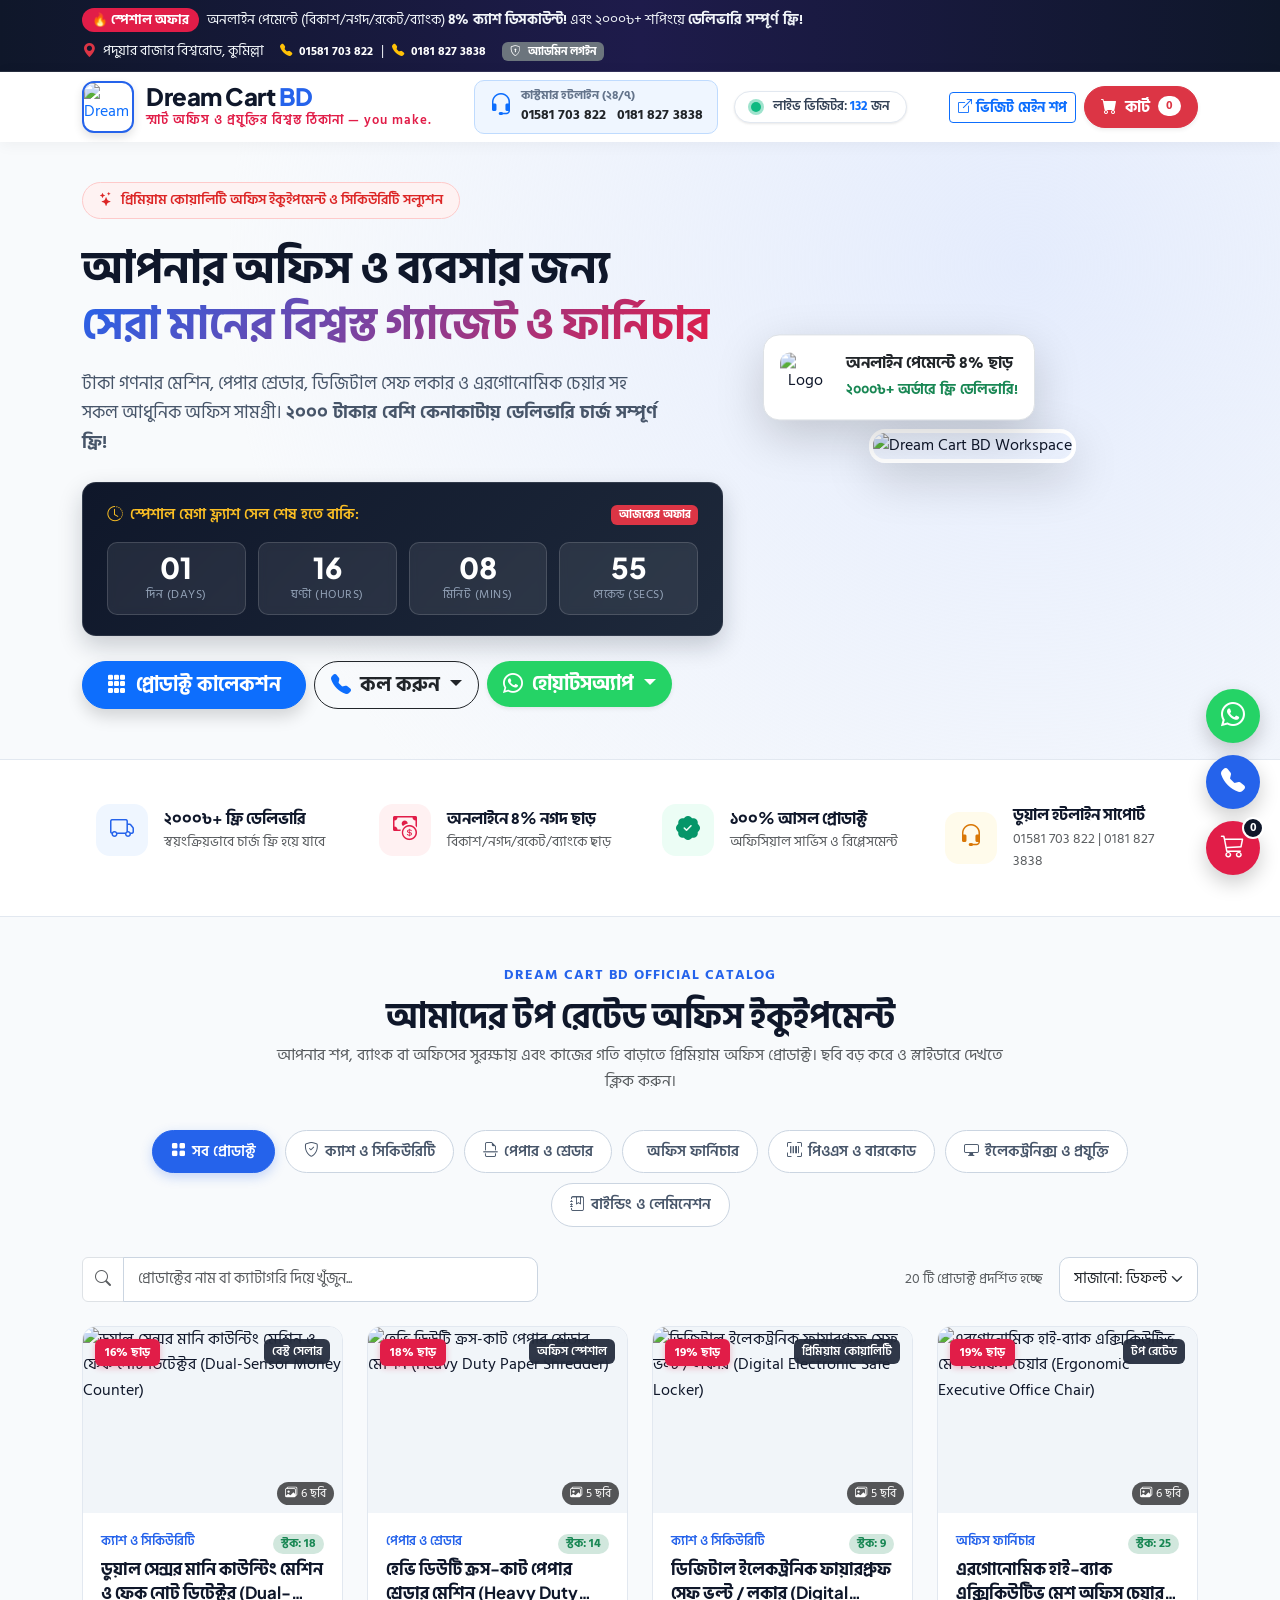
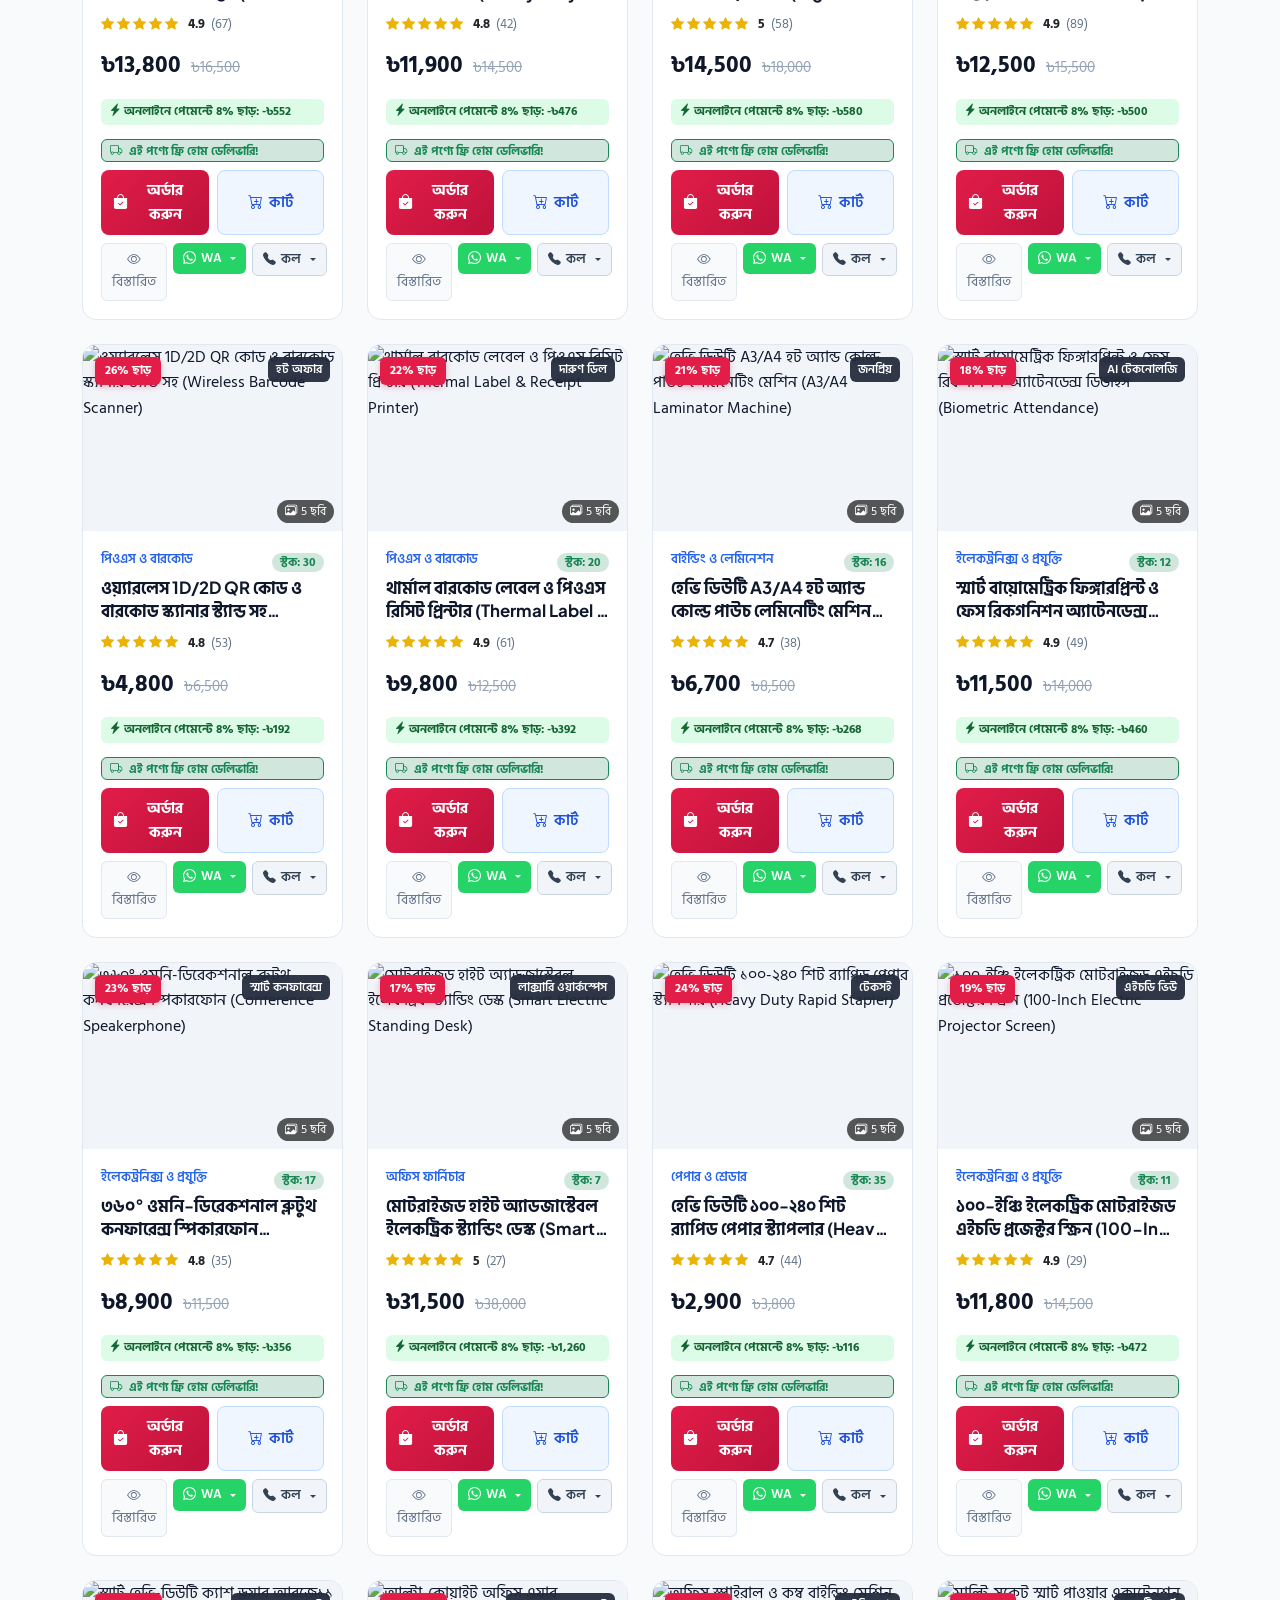
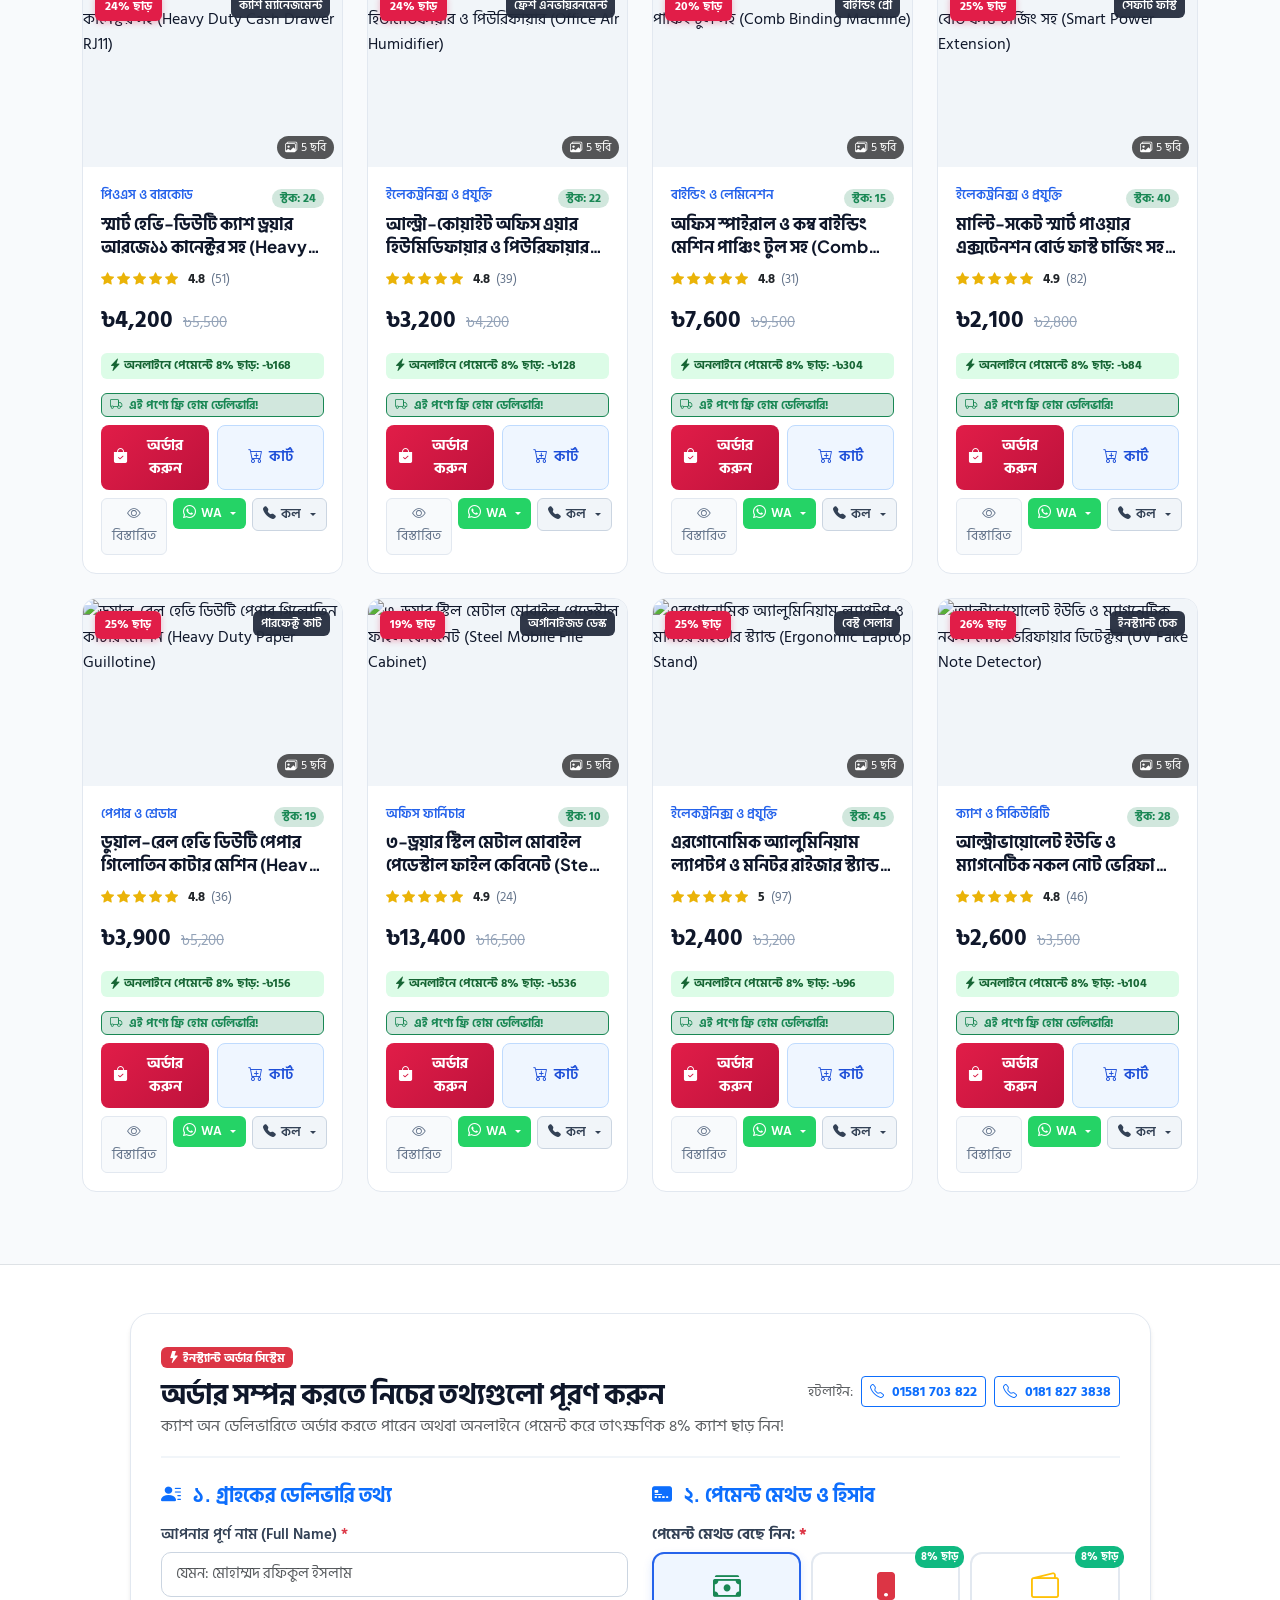
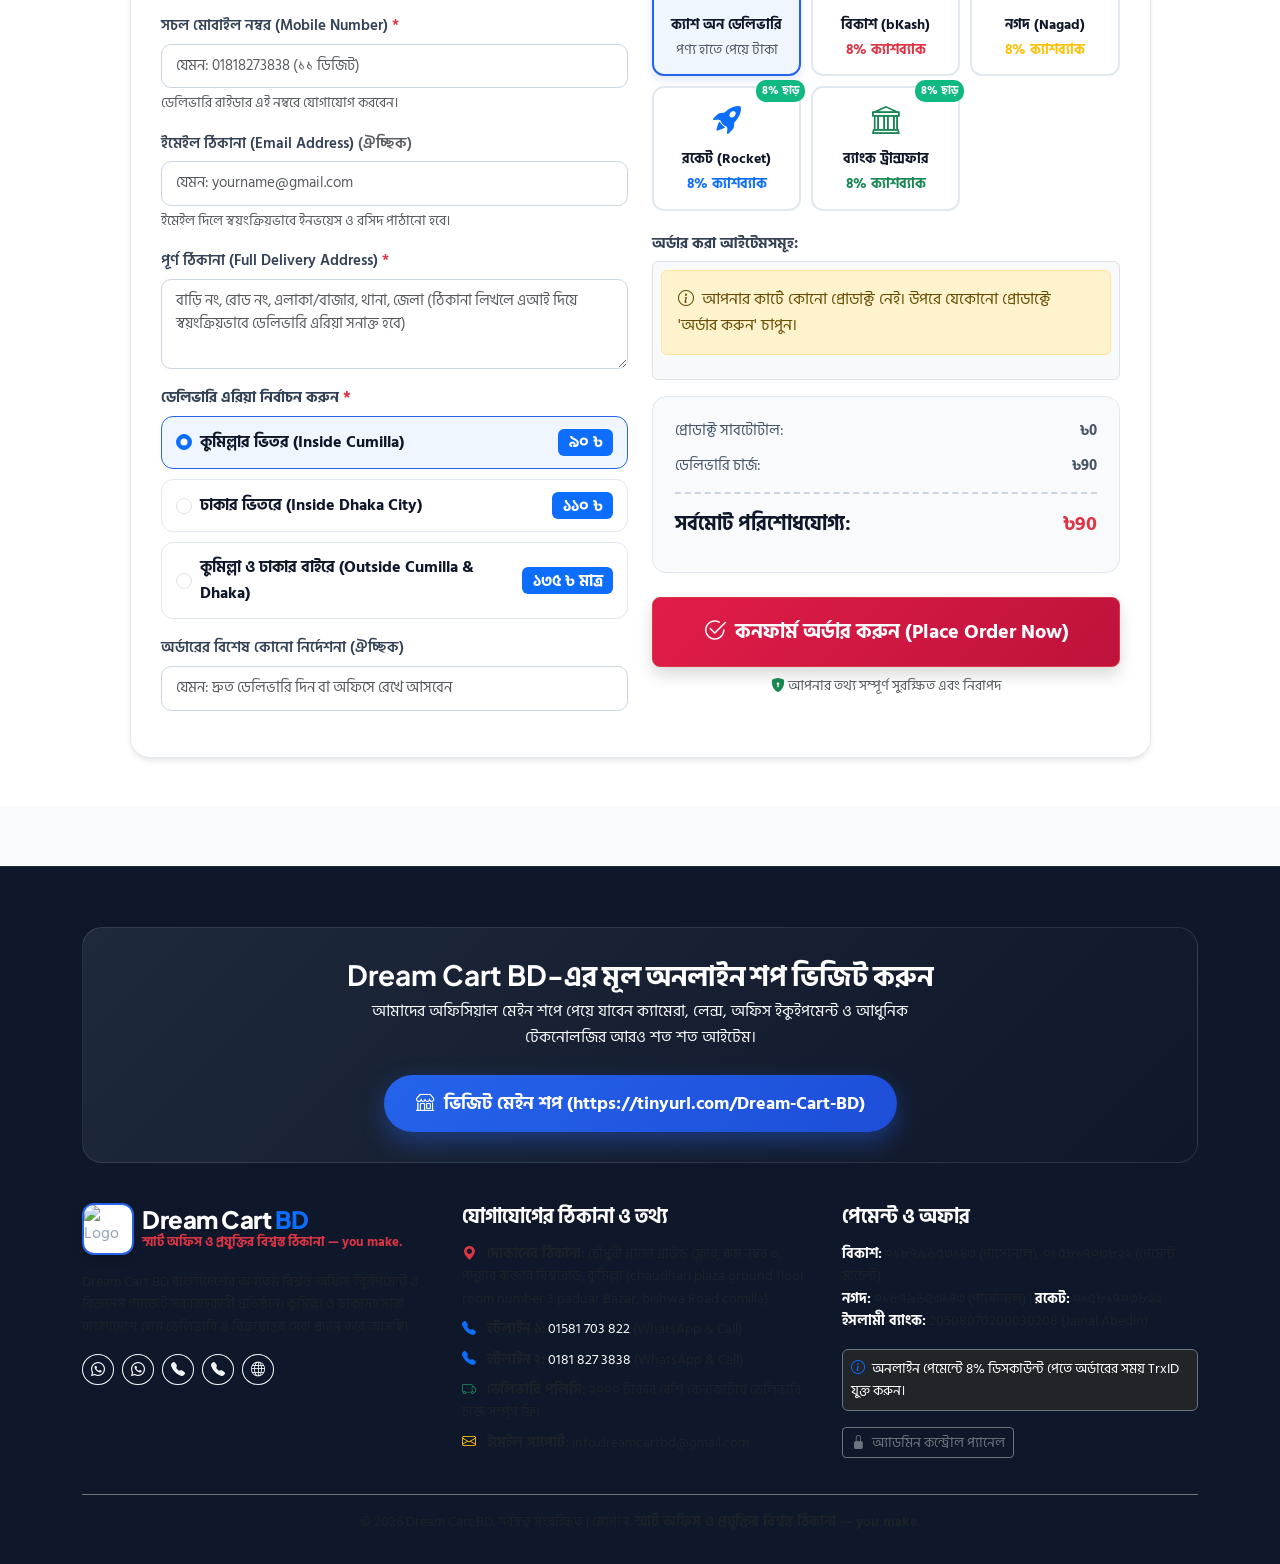
==== commit 1f28435d: "Add files via upload" ====
--- a/index.html
+++ b/index.html
@@ -3,1762 +3,866 @@
 <head>
   <meta charset="UTF-8">
   <meta name="viewport" content="width=device-width, initial-scale=1.0">
-  <title>Dream Cart BD | অফিস ইকুইপমেন্ট ও সিকিউরিটি সল্যুশন | you make.</title>
-  <meta name="description" content="Dream Cart BD - সেরা মানের অফিস ইকুইপমেন্ট, পেপার শ্রেডার, মানি কাউন্টিং মেশিন, এরগোনোমিক চেয়ার, সেফ লকার ও ক্যাশ ড্রয়ার। অনলাইন পেমেন্টে ৫% ক্যাশ ছাড়!">
+  <title>Dream Cart BD | স্মার্ট অফিস ও প্রযুক্তির বিশ্বস্ত ঠিকানা | you make.</title>
+  <meta name="description" content="Dream Cart BD - সেরা মানের অফিস ইকুইপমেন্ট, পেপার শ্রেডার, মানি কাউন্টিং মেশিন, এরগোনোমিক চেয়ার, সেফ লকার ও ক্যাশ ড্রয়ার। অনলাইন পেমেন্টে ৪% ক্যাশ ছাড় ও ২০০০৳+ অর্ডারে ফ্রি ডেলিভারি!">
   
   <!-- Bootstrap 5 CSS & Icons -->
   <link href="https://cdn.jsdelivr.net/npm/bootstrap@5.3.3/dist/css/bootstrap.min.css" rel="stylesheet">
   <link rel="stylesheet" href="https://cdn.jsdelivr.net/npm/bootstrap-icons@1.11.3/font/bootstrap-icons.min.css">
-  <!-- Google Fonts: Hind Siliguri (Bengali) & Plus Jakarta Sans -->
-  <link href="https://fonts.googleapis.com/css2?family=Hind+Siliguri:wght@400;500;600;700&family=Plus+Jakarta+Sans:wght@500;600;700;800&display=swap" rel="stylesheet">
-
-  <style>
-    :root {
-      --primary: #0f172a;
-      --accent: #2563eb;
-      --cta: #e11d48;
-      --success: #10b981;
-      --bg-soft: #f8fafc;
-    }
-    body {
-      font-family: 'Hind Siliguri', 'Plus Jakarta Sans', sans-serif;
-      background-color: var(--bg-soft);
-      color: #0f172a;
-      overflow-x: hidden;
-    }
-    h1, h2, h3, h4, h5, h6 {
-      font-family: 'Plus Jakarta Sans', 'Hind Siliguri', sans-serif;
-      font-weight: 700;
-    }
-    .top-bar-ticker {
-      background: linear-gradient(90deg, #0f172a, #1e1b4b, #0f172a);
-      color: #fff;
-      font-size: 0.88rem;
-      padding: 8px 0;
-    }
-    .discount-pill {
-      background: #e11d48;
-      color: #fff;
-      padding: 2px 10px;
-      border-radius: 20px;
-      font-weight: 700;
-      font-size: 0.8rem;
-      animation: pulse 2s infinite;
-    }
-    @keyframes pulse {
-      0% { box-shadow: 0 0 0 0 rgba(225, 29, 72, 0.7); }
-      70% { box-shadow: 0 0 0 8px rgba(225, 29, 72, 0); }
-      100% { box-shadow: 0 0 0 0 rgba(225, 29, 72, 0); }
-    }
-    .site-header {
-      background: #ffffff;
-      box-shadow: 0 2px 15px rgba(0,0,0,0.06);
-      position: sticky;
-      top: 0;
-      z-index: 1020;
-    }
-    .brand-icon-box {
-      width: 48px;
-      height: 48px;
-      background: linear-gradient(135deg, #2563eb, #1d4ed8);
-      color: #ffffff;
-      border-radius: 12px;
-      display: flex;
-      align-items: center;
-      justify-content: center;
-      font-size: 24px;
-      box-shadow: 0 4px 10px rgba(37, 99, 235, 0.3);
-    }
-    .brand-name {
-      font-size: 1.45rem;
-      font-weight: 800;
-      margin: 0;
-      line-height: 1.1;
-    }
-    .brand-name span { color: #2563eb; }
-    .brand-slogan {
-      font-size: 0.82rem;
-      font-weight: 700;
-      color: #e11d48;
-      margin: 0;
-    }
-    .hero-section {
-      background: radial-gradient(circle at 80% 20%, rgba(37, 99, 235, 0.12) 0%, #f8fafc 70%), #ffffff;
-      padding: 35px 0 45px;
-      border-bottom: 1px solid #e2e8f0;
-    }
-    .countdown-container {
-      background: linear-gradient(135deg, #0f172a, #1e293b);
-      border-radius: 14px;
-      padding: 18px 22px;
-      color: #ffffff;
-      box-shadow: 0 10px 25px rgba(15, 23, 42, 0.15);
-      margin-bottom: 22px;
-    }
-    .time-unit {
-      flex: 1;
-      background: rgba(255, 255, 255, 0.08);
-      border-radius: 10px;
-      padding: 8px 4px;
-      text-align: center;
-      border: 1px solid rgba(255,255,255,0.15);
-    }
-    .time-num {
-      font-size: 1.6rem;
-      font-weight: 800;
-      color: #ffffff;
-      line-height: 1;
-    }
-    .time-label {
-      font-size: 0.7rem;
-      color: #94a3b8;
-      margin-top: 4px;
-    }
-    .social-proof-bar {
-      background: #ffffff;
-      border: 1px solid #e2e8f0;
-      border-radius: 50px;
-      padding: 6px 16px;
-      display: inline-flex;
-      align-items: center;
-      gap: 10px;
-      font-size: 0.88rem;
-      font-weight: 600;
-    }
-    .live-dot {
-      width: 10px;
-      height: 10px;
-      background-color: #10b981;
-      border-radius: 50%;
-      position: relative;
-    }
-    .live-dot::after {
-      content: '';
-      position: absolute;
-      top: -3px; left: -3px; right: -3px; bottom: -3px;
-      border-radius: 50%;
-      background-color: rgba(16, 185, 129, 0.4);
-      animation: ripple 1.5s infinite;
-    }
-    @keyframes ripple {
-      0% { transform: scale(1); opacity: 1; }
-      100% { transform: scale(2); opacity: 0; }
-    }
-    .product-card {
-      background: #ffffff;
-      border-radius: 14px;
-      border: 1px solid #e2e8f0;
-      overflow: hidden;
-      transition: all 0.3s ease;
-      display: flex;
-      flex-direction: column;
-      height: 100%;
-    }
-    .product-card:hover {
-      transform: translateY(-5px);
-      box-shadow: 0 15px 30px rgba(37, 99, 235, 0.12);
-      border-color: #93c5fd;
-    }
-    .product-img-wrapper {
-      position: relative;
-      width: 100%;
-      padding-top: 72%;
-      background: #f1f5f9;
-      overflow: hidden;
-      cursor: pointer;
-    }
-    .product-img {
-      position: absolute;
-      top: 0; left: 0;
-      width: 100%; height: 100%;
-      object-fit: cover;
-      transition: transform 0.4s ease;
-    }
-    .product-card:hover .product-img {
-      transform: scale(1.05);
-    }
-    .badge-discount {
-      position: absolute;
-      top: 10px; left: 10px;
-      background: #e11d48;
-      color: #fff;
-      font-size: 0.78rem;
-      font-weight: 700;
-      padding: 3px 8px;
-      border-radius: 6px;
-      z-index: 2;
-    }
-    .gallery-count-pill {
-      position: absolute;
-      bottom: 8px; right: 8px;
-      background: rgba(0,0,0,0.65);
-      color: #fff;
-      font-size: 0.75rem;
-      padding: 2px 8px;
-      border-radius: 12px;
-    }
-    .product-content {
-      padding: 16px;
-      display: flex;
-      flex-direction: column;
-      flex-grow: 1;
-    }
-    .product-title {
-      font-size: 1.02rem;
-      font-weight: 700;
-      line-height: 1.38;
-      margin-bottom: 8px;
-      height: 2.8em;
-      overflow: hidden;
-      display: -webkit-box;
-      -webkit-line-clamp: 2;
-      -webkit-box-orient: vertical;
-      cursor: pointer;
-    }
-    .product-title:hover { color: #2563eb; }
-    .price-block {
-      display: flex;
-      align-items: baseline;
-      gap: 8px;
-      margin-bottom: 10px;
-    }
-    .current-price {
-      font-size: 1.35rem;
-      font-weight: 800;
-      color: #0f172a;
-    }
-    .original-price {
-      font-size: 0.9rem;
-      color: #94a3b8;
-      text-decoration: line-through;
-    }
-    .online-save-chip {
-      background: #dcfce7;
-      color: #166534;
-      font-size: 0.78rem;
-      font-weight: 700;
-      padding: 3px 8px;
-      border-radius: 6px;
-      display: inline-block;
-      margin-bottom: 12px;
-    }
-    .btn-order-now {
-      background: linear-gradient(135deg, #e11d48, #be123c);
-      color: #ffffff;
-      font-weight: 700;
-      border: none;
-      padding: 8px 10px;
-      border-radius: 8px;
-      font-size: 0.9rem;
-      display: flex;
-      align-items: center;
-      justify-content: center;
-      gap: 6px;
-    }
-    .btn-order-now:hover {
-      background: #be123c;
-      color: #ffffff;
-    }
-    .btn-add-cart {
-      background: #eff6ff;
-      color: #1d4ed8;
-      border: 1px solid #bfdbfe;
-      font-weight: 600;
-      padding: 8px 10px;
-      border-radius: 8px;
-      font-size: 0.9rem;
-      display: flex;
-      align-items: center;
-      justify-content: center;
-      gap: 6px;
-    }
-    .btn-add-cart:hover {
-      background: #dbeafe;
-    }
-    .filter-btn {
-      background: #ffffff;
-      border: 1px solid #cbd5e1;
-      color: #475569;
-      padding: 8px 16px;
-      border-radius: 50px;
-      font-size: 0.9rem;
-      font-weight: 600;
-      cursor: pointer;
-      display: inline-flex;
-      align-items: center;
-      gap: 6px;
-      margin: 4px;
-    }
-    .filter-btn:hover, .filter-btn.active {
-      background: #2563eb;
-      border-color: #2563eb;
-      color: #ffffff;
-    }
-    .ai-address-badge {
-      background: linear-gradient(135deg, #eff6ff, #f0fdf4);
-      border: 1.5px dashed #3b82f6;
-      border-radius: 12px;
-      padding: 10px 14px;
-      margin-top: 10px;
-      display: flex;
-      align-items: center;
-      gap: 12px;
-    }
-    .delivery-radio-card {
-      border: 1.5px solid #e2e8f0;
-      border-radius: 12px;
-      padding: 10px 14px;
-      cursor: pointer;
-      transition: all 0.2s;
-      background: #ffffff;
-      display: flex;
-      align-items: center;
-      justify-content: space-between;
-      margin-bottom: 8px;
-    }
-    .delivery-radio-card.active {
-      border-color: #2563eb;
-      background: #eff6ff;
-    }
-    .payment-card-opt {
-      border: 2px solid #e2e8f0;
-      border-radius: 12px;
-      padding: 10px 6px;
-      text-align: center;
-      cursor: pointer;
-      background: #ffffff;
-      position: relative;
-    }
-    .payment-card-opt.active {
-      border-color: #2563eb;
-      background: #eff6ff;
-    }
-    .account-copy-box {
-      display: flex;
-      align-items: center;
-      justify-content: space-between;
-      background: #ffffff;
-      border: 1px solid #fed7aa;
-      border-radius: 8px;
-      padding: 6px 10px;
-      margin-top: 4px;
-      font-family: monospace;
-      font-weight: 700;
-      font-size: 0.95rem;
-    }
-    .floating-actions-container {
-      position: fixed;
-      bottom: 25px;
-      right: 20px;
-      display: flex;
-      flex-direction: column;
-      gap: 12px;
-      z-index: 1030;
-    }
-    .floating-btn {
-      width: 52px;
-      height: 52px;
-      border-radius: 50%;
-      display: flex;
-      align-items: center;
-      justify-content: center;
-      font-size: 22px;
-      color: #ffffff;
-      box-shadow: 0 8px 20px rgba(0,0,0,0.25);
-      border: none;
-      cursor: pointer;
-      text-decoration: none;
-    }
-    .float-wa { background: #25d366; }
-    .float-call { background: #2563eb; }
-    .float-cart { background: #e11d48; position: relative; }
-    .cart-floating-count {
-      position: absolute;
-      top: -3px; right: -3px;
-      background: #0f172a;
-      color: #fff;
-      font-size: 0.72rem;
-      font-weight: 800;
-      width: 20px; height: 20px;
-      border-radius: 50%;
-      display: flex;
-      align-items: center;
-      justify-content: center;
-      border: 2px solid #fff;
-    }
-    .variant-chip {
-      padding: 5px 12px;
-      border-radius: 8px;
-      border: 1.5px solid #cbd5e1;
-      background: #fff;
-      font-size: 0.85rem;
-      font-weight: 600;
-      cursor: pointer;
-      display: inline-block;
-      margin: 4px;
-    }
-    .variant-chip.active {
-      background: #2563eb;
-      border-color: #2563eb;
-      color: #fff;
-    }
-    .modal-gallery-main {
-      position: relative;
-      background: #f8fafc;
-      border-radius: 12px;
-      overflow: hidden;
-      height: 350px;
-    }
-    .modal-gallery-main img {
-      width: 100%;
-      height: 100%;
-      object-fit: cover;
-    }
-    .gallery-nav-btn {
-      position: absolute;
-      top: 50%;
-      transform: translateY(-50%);
-      background: rgba(255,255,255,0.85);
-      border: none;
-      width: 36px;
-      height: 36px;
-      border-radius: 50%;
-      display: flex;
-      align-items: center;
-      justify-content: center;
-      font-size: 1.1rem;
-      z-index: 5;
-    }
-    .nav-prev { left: 10px; }
-    .nav-next { right: 10px; }
-    .thumb-item {
-      width: 60px;
-      height: 60px;
-      border-radius: 8px;
-      border: 2px solid transparent;
-      cursor: pointer;
-      overflow: hidden;
-      flex-shrink: 0;
-      display: inline-block;
-      margin-right: 6px;
-    }
-    .thumb-item.active {
-      border-color: #2563eb;
-    }
-    .thumb-item img {
-      width: 100%; height: 100%; object-fit: cover;
-    }
-    .btn-visit-main-shop {
-      background: linear-gradient(135deg, #2563eb, #1d4ed8);
-      color: #ffffff;
-      font-weight: 700;
-      font-size: 1.1rem;
-      padding: 12px 28px;
-      border-radius: 50px;
-      display: inline-flex;
-      align-items: center;
-      gap: 10px;
-      text-decoration: none;
-      box-shadow: 0 8px 20px rgba(37, 99, 235, 0.4);
-    }
-    @media print {
-      body * { visibility: hidden; }
-      .printable-invoice, .printable-invoice * { visibility: visible; }
-      .printable-invoice { position: absolute; left: 0; top: 0; width: 100%; }
-    }
-  </style>
+  <!-- Google Fonts: Hind Siliguri & Plus Jakarta Sans -->
+  <link href="https://fonts.googleapis.com/css2?family=Hind+Siliguri:wght@300;400;500;600;700&family=Plus+Jakarta+Sans:wght@400;500;600;700;800&display=swap" rel="stylesheet">
+  <link rel="stylesheet" href="css/style.css">
+  <link rel="icon" href="https://pictures-bangladesh.jijistatic.com/2033199_MjAwLTIwMC03Nzk0Y2Y2Yzkx.jpg">
 </head>
 <body>
 
-  <!-- Top Announcement Bar -->
+  <!-- Top Announcement Bar (Requirements 1, 2, 3, 7) -->
   <div class="top-bar-ticker">
     <div class="container d-flex flex-wrap justify-content-between align-items-center gap-2">
       <div class="d-flex align-items-center gap-2">
-        <span class="discount-pill">🔥 মেগা অফার</span>
-        <span>অনলাইন পেমেন্ট করলেই (বিকাশ / নগদ / রকেট / ব্যাংক) মোট দামের উপর <strong>৫% ফ্ল্যাট ডিসকাউন্ট!</strong></span>
+        <span class="discount-pill">🔥 স্পেশাল অফার</span>
+        <span>অনলাইন পেমেন্টে (বিকাশ/নগদ/রকেট/ব্যাংক) <strong>৪% ক্যাশ ডিসকাউন্ট!</strong> এবং ২০০০৳+ শপিংয়ে <strong>ডেলিভারি সম্পূর্ণ ফ্রি!</strong></span>
       </div>
       <div class="d-flex align-items-center gap-3">
         <span><i class="bi bi-geo-alt-fill text-danger me-1"></i> পদুয়ার বাজার বিশ্বরোড, কুমিল্লা</span>
-        <a href="tel:01581703822" class="text-white text-decoration-none fw-bold"><i class="bi bi-telephone-fill me-1 text-warning"></i> 01581 703 822</a>
-        <button class="btn btn-sm btn-outline-light py-0 px-2" onclick="toggleAdminView()"><i class="bi bi-shield-lock me-1"></i> অ্যাডমিন প্যানেল</button>
+        <div class="d-none d-md-flex align-items-center gap-2">
+          <a href="tel:01581703822" class="text-white text-decoration-none fw-bold small"><i class="bi bi-telephone-fill me-1 text-warning"></i> 01581 703 822</a>
+          <span>|</span>
+          <a href="tel:01818273838" class="text-white text-decoration-none fw-bold small"><i class="bi bi-telephone-fill me-1 text-warning"></i> 0181 827 3838</a>
+        </div>
+        <a href="admin.html" class="badge bg-secondary text-decoration-none py-1 px-2"><i class="bi bi-shield-lock me-1"></i> অ্যাডমিন লগইন</a>
       </div>
     </div>
   </div>
 
-  <!-- Header -->
-  <header class="site-header py-2">
-    <div class="container d-flex justify-content-between align-items-center">
-      <div class="d-flex align-items-center gap-2">
-        <div class="brand-icon-box"><i class="bi bi-cart3"></i></div>
-        <div>
-          <h1 class="brand-name">Dream Cart <span>BD</span></h1>
-          <p class="brand-slogan">you make.</p>
-        </div>
-      </div>
-
-      <div class="d-none d-lg-flex align-items-center gap-3">
-        <div class="social-proof-bar">
-          <span class="live-dot"></span>
-          <span>লাইভ ভিজিটর: <strong id="live-visitor-count" class="text-primary">128</strong> জন | মোট ভিজিট: <strong>14,520+</strong></span>
-        </div>
-      </div>
-
-      <div class="d-flex align-items-center gap-2">
-        <a href="https://tinyurl.com/Dream-Cart-BD" target="_blank" class="btn btn-outline-primary btn-sm d-none d-sm-inline-flex align-items-center gap-1">
-          <i class="bi bi-box-arrow-up-right"></i> ভিজিট মেইন শপ
+  <!-- Main Navbar (Requirement 1, 6, 7) -->
+  <header class="site-header">
+    <div class="container py-2">
+      <div class="d-flex justify-content-between align-items-center">
+        <!-- Logo & New Slogan (Requirements 1 & 6) -->
+        <a href="index.html" class="brand-logo-wrap text-decoration-none">
+          <img src="https://pictures-bangladesh.jijistatic.com/2033199_MjAwLTIwMC03Nzk0Y2Y2Yzkx.jpg" alt="Dream Cart BD Logo" class="brand-logo-img">
+          <div>
+            <h1 class="brand-name">Dream Cart <span>BD</span></h1>
+            <p class="brand-slogan">স্মার্ট অফিস ও প্রযুক্তির বিশ্বস্ত ঠিকানা — you make.</p>
+          </div>
         </a>
-        <button class="btn btn-danger position-relative px-3 py-2 fw-bold rounded-pill" onclick="openCartDrawer()">
-          <i class="bi bi-cart-fill me-1"></i> কার্ট
-          <span class="badge bg-white text-danger rounded-pill" id="header-cart-count">0</span>
-        </button>
+
+        <!-- Middle Info: Live Visitor & Dual Hotlines (Requirements 6 & 7) -->
+        <div class="d-none d-lg-flex align-items-center gap-3">
+          <div class="header-contact-badge">
+            <i class="bi bi-headset fs-4 text-primary"></i>
+            <div>
+              <div style="font-size: 0.72rem; color: #64748b; font-weight: 700;">কাস্টমার হটলাইন (২৪/৭)</div>
+              <div style="font-size: 0.85rem;">
+                <a href="tel:01581703822" class="text-decoration-none fw-bold text-dark me-2">01581 703 822</a>
+                <a href="tel:01818273838" class="text-decoration-none fw-bold text-dark">0181 827 3838</a>
+              </div>
+            </div>
+          </div>
+          <div class="social-proof-bar py-1 px-3" style="font-size: 0.84rem;">
+            <span class="live-dot"></span>
+            <span>লাইভ ভিজিটর: <strong id="live-visitor-count" class="text-primary">132</strong> জন</span>
+          </div>
+        </div>
+
+        <!-- Action Buttons: Main Shop & Cart -->
+        <div class="d-flex align-items-center gap-2">
+          <a href="https://tinyurl.com/Dream-Cart-BD" target="_blank" class="btn btn-outline-primary btn-sm d-none d-sm-inline-flex align-items-center gap-1 fw-bold">
+            <i class="bi bi-box-arrow-up-right"></i> ভিজিট মেইন শপ
+          </a>
+          <button class="btn btn-danger position-relative px-3 py-2 fw-bold d-inline-flex align-items-center gap-2 rounded-pill shadow-sm" onclick="openCartDrawer()">
+            <i class="bi bi-cart-fill"></i>
+            <span>কার্ট</span>
+            <span class="badge bg-white text-danger rounded-pill" id="header-cart-count">0</span>
+          </button>
+        </div>
       </div>
     </div>
   </header>
 
-  <!-- STOREFRONT VIEW -->
-  <div id="storefront-view">
-    <!-- Hero Section -->
-    <section class="hero-section">
-      <div class="container">
-        <div class="row align-items-center g-4">
-          <div class="col-lg-7">
-            <span class="badge bg-danger mb-2 px-3 py-2 fs-6">অফিস ইকুইপমেন্ট ও সিকিউরিটি হাব</span>
-            <h2 class="display-5 fw-bold mb-3">
-              আপনার ব্যবসার জন্য <br>
-              <span class="text-primary">সেরা মানের অফিস ইকুইপমেন্ট</span>
-            </h2>
-            <p class="lead text-muted mb-4">
-              টাকা গণনার মেশিন, পেপার শ্রেডার, ডিজিটাল সেফ লকার ও এক্সিকিউটিভ চেয়ার সহ সকল অফিস সামগ্রী সাশ্রয়ী দামে। কুমিল্লা ও ঢাকাসহ সারাদেশে হোম ডেলিভারি!
-            </p>
-
-            <!-- Offer Countdown Box -->
-            <div class="countdown-container">
-              <div class="d-flex justify-content-between align-items-center mb-2">
-                <span class="fw-bold text-warning"><i class="bi bi-clock-history me-1"></i> স্পেশাল মেগা অফার শেষ হতে বাকি:</span>
-                <span class="badge bg-danger">আজকের অফার</span>
-              </div>
-              <div class="d-flex gap-2">
-                <div class="time-unit"><div class="time-num" id="timer-days">01</div><div class="time-label">দিন</div></div>
-                <div class="time-unit"><div class="time-num" id="timer-hours">12</div><div class="time-label">ঘণ্টা</div></div>
-                <div class="time-unit"><div class="time-num" id="timer-minutes">45</div><div class="time-label">মিনিট</div></div>
-                <div class="time-unit"><div class="time-num" id="timer-seconds">30</div><div class="time-label">সেকেন্ড</div></div>
-              </div>
-            </div>
-
-            <div class="d-flex flex-wrap gap-2">
-              <a href="#products-section" class="btn btn-primary btn-lg rounded-pill px-4 fw-bold">প্রোডাক্ট কালেকশন দেখুন</a>
-              <a href="tel:01581703822" class="btn btn-outline-dark btn-lg rounded-pill px-4 fw-bold"><i class="bi bi-telephone-fill me-1"></i> 01581 703 822</a>
-              <a href="https://wa.me/8801581703822?text=Hello%20Dream%20Cart%20BD" target="_blank" class="btn btn-success btn-lg rounded-pill px-4 fw-bold" style="background:#25d366;border:none;"><i class="bi bi-whatsapp me-1"></i> WhatsApp</a>
-            </div>
-          </div>
-          <div class="col-lg-5 text-center">
-            <img src="https://images.unsplash.com/photo-1497215728101-856f4ea42174?auto=format&fit=crop&w=800&q=80" alt="Office Equipment" class="img-fluid rounded-4 shadow border border-3 border-white">
-          </div>
-        </div>
-      </div>
-    </section>
-
-    <!-- Products Catalog Section -->
-    <section class="py-5" id="products-section">
-      <div class="container">
-        <div class="text-center mb-4">
-          <span class="text-primary fw-bold text-uppercase">DREAM CART BD OFFICIAL CATALOG</span>
-          <h2 class="fw-bold">আমাদের টপ রেটেড ২০টি অফিস ইকুইপমেন্ট</h2>
-          <p class="text-muted">ছবি বড় করে ও অটো-স্লাইডারে দেখতে যেকোনো প্রোডাক্টে ক্লিক করুন</p>
-        </div>
-
-        <!-- Filter & Search -->
-        <div class="d-flex flex-wrap justify-content-center mb-4" id="category-tabs-container"></div>
-
-        <div class="row g-3 mb-4 align-items-center">
-          <div class="col-md-6">
-            <div class="input-group">
-              <span class="input-group-text bg-white"><i class="bi bi-search"></i></span>
-              <input type="text" id="product-search-input" class="form-control" placeholder="প্রোডাক্টের নাম দিয়ে খুঁজুন...">
-            </div>
-          </div>
-          <div class="col-md-6 text-md-end">
-            <span class="badge bg-secondary p-2" id="filtered-product-count">২০ টি প্রোডাক্ট</span>
-          </div>
-        </div>
-
-        <!-- Product Cards Grid -->
-        <div class="row" id="products-grid"></div>
-      </div>
-    </section>
-
-    <!-- Smart Order Form & Checkout Section -->
-    <section class="py-5 bg-white border-top" id="checkout-anchor">
-      <div class="container">
-        <div class="row justify-content-center">
-          <div class="col-lg-10">
-            <div class="p-4 p-md-5 border rounded-4 shadow-sm bg-light">
-              <div class="d-flex justify-content-between align-items-center mb-4 pb-3 border-bottom">
-                <div>
-                  <span class="badge bg-danger mb-1">অর্ডার ফর্ম</span>
-                  <h3 class="fw-bold mb-0">অর্ডার কনফার্ম করতে তথ্য দিন</h3>
-                </div>
-                <div class="text-muted small">হটলাইন: <strong>01581 703 822</strong></div>
-              </div>
-
-              <form id="checkout-form" onsubmit="handleOrderSubmit(event)">
-                <div class="row g-4">
-                  <!-- Customer Details -->
-                  <div class="col-lg-6">
-                    <h5 class="fw-bold text-primary mb-3"><i class="bi bi-person-fill me-1"></i> ১. আপনার ঠিকানা ও ডেলিভারি তথ্য</h5>
+  <!-- Hero Section (Requirements 1, 2, 3, 6, 7) -->
+  <section class="hero-section">
+    <div class="container">
+      <div class="row align-items-center g-4">
+        <div class="col-lg-7">
+          <div class="hero-tag">
+            <i class="bi bi-stars"></i> প্রিমিয়াম কোয়ালিটি অফিস ইকুইপমেন্ট ও সিকিউরিটি সল্যুশন
+          </div>
+          <h2 class="hero-title">
+            আপনার অফিস ও ব্যবসার জন্য <br>
+            <span class="highlight-text">সেরা মানের বিশ্বস্ত গ্যাজেট ও ফার্নিচার</span>
+          </h2>
+          <p class="hero-desc">
+            টাকা গণনার মেশিন, পেপার শ্রেডার, ডিজিটাল সেফ লকার ও এরগোনোমিক চেয়ার সহ সকল আধুনিক অফিস সামগ্রী। <strong>২০০০ টাকার বেশি কেনাকাটায় ডেলিভারি চার্জ সম্পূর্ণ ফ্রি!</strong>
+          </p>
+
+          <!-- Urgent Countdown Box -->
+          <div class="countdown-container">
+            <div class="countdown-header">
+              <span><i class="bi bi-clock-history me-1"></i> স্পেশাল মেগা ফ্ল্যাশ সেল শেষ হতে বাকি:</span>
+              <span class="badge bg-danger">আজকের অফার</span>
+            </div>
+            <div class="timer-boxes">
+              <div class="time-unit">
+                <div class="time-num" id="timer-days">01</div>
+                <div class="time-label">দিন (Days)</div>
+              </div>
+              <div class="time-unit">
+                <div class="time-num" id="timer-hours">12</div>
+                <div class="time-label">ঘণ্টা (Hours)</div>
+              </div>
+              <div class="time-unit">
+                <div class="time-num" id="timer-minutes">45</div>
+                <div class="time-label">মিনিট (Mins)</div>
+              </div>
+              <div class="time-unit">
+                <div class="time-num" id="timer-seconds">30</div>
+                <div class="time-label">সেকেন্ড (Secs)</div>
+              </div>
+            </div>
+          </div>
+
+          <!-- Hero Buttons: Dual Calls & Dual WhatsApps (Requirement 7) -->
+          <div class="d-flex flex-wrap gap-2 mt-3">
+            <a href="#products-section" class="btn btn-primary btn-lg px-4 py-2 fw-bold rounded-pill shadow">
+              <i class="bi bi-grid-3x3-gap-fill me-1"></i> প্রোডাক্ট কালেকশন
+            </a>
+            
+            <!-- Dual Call Dropdown -->
+            <div class="dropdown d-inline-block">
+              <button class="btn btn-outline-dark btn-lg px-3 py-2 fw-bold rounded-pill dropdown-toggle" type="button" data-bs-toggle="dropdown">
+                <i class="bi bi-telephone-fill me-1 text-primary"></i> কল করুন
+              </button>
+              <ul class="dropdown-menu shadow border-0 p-2" style="border-radius: 12px;">
+                <li><a class="dropdown-item py-2 fw-bold rounded text-primary" href="tel:01581703822"><i class="bi bi-telephone-fill me-2"></i> হটলাইন ১: 01581 703 822</a></li>
+                <li><a class="dropdown-item py-2 fw-bold rounded text-primary" href="tel:01818273838"><i class="bi bi-telephone-fill me-2"></i> হটলাইন ২: 0181 827 3838</a></li>
+              </ul>
+            </div>
+
+            <!-- Dual WhatsApp Dropdown -->
+            <div class="dropdown d-inline-block">
+              <button class="btn btn-success btn-lg px-3 py-2 fw-bold rounded-pill dropdown-toggle shadow-sm" type="button" data-bs-toggle="dropdown" style="background:#25d366; border:none;">
+                <i class="bi bi-whatsapp me-1"></i> হোয়াটসঅ্যাপ
+              </button>
+              <ul class="dropdown-menu shadow border-0 p-2" style="border-radius: 12px;">
+                <li><a class="dropdown-item py-2 fw-bold rounded text-success" href="https://wa.me/8801581703822?text=Hello%20Dream%20Cart%20BD" target="_blank"><i class="bi bi-whatsapp me-2"></i> WhatsApp ১ (01581 703 822)</a></li>
+                <li><a class="dropdown-item py-2 fw-bold rounded text-success" href="https://wa.me/8801818273838?text=Hello%20Dream%20Cart%20BD" target="_blank"><i class="bi bi-whatsapp me-2"></i> WhatsApp ২ (0181 827 3838)</a></li>
+              </ul>
+            </div>
+          </div>
+        </div>
+
+        <div class="col-lg-5 text-center">
+          <div class="position-relative">
+            <img src="https://images.unsplash.com/photo-1497215728101-856f4ea42174?auto=format&fit=crop&w=800&q=80" alt="Dream Cart BD Workspace" class="img-fluid rounded-4 shadow-lg border border-4 border-white" style="max-height: 400px; width: 100%; object-fit: cover;">
+            
+            <!-- Trust Floater with Official Logo (Requirement 6) -->
+            <div class="position-absolute bottom-0 start-0 translate-middle-y bg-white p-3 rounded-4 shadow-lg ms-3 d-flex align-items-center gap-3 border">
+              <img src="https://pictures-bangladesh.jijistatic.com/2033199_MjAwLTIwMC03Nzk0Y2Y2Yzkx.jpg" alt="Logo" style="width: 50px; height: 50px; border-radius: 10px; object-fit: cover;">
+              <div class="text-start">
+                <div class="fw-bold fs-6 text-dark">অনলাইন পেমেন্টে ৪% ছাড়</div>
+                <small class="text-success fw-bold">২০০০৳+ অর্ডারে ফ্রি ডেলিভারি!</small>
+              </div>
+            </div>
+          </div>
+        </div>
+      </div>
+    </div>
+  </section>
+
+  <!-- Trust Features Bar (Requirements 2 & 3) -->
+  <section class="trust-features">
+    <div class="container">
+      <div class="row g-3">
+        <div class="col-6 col-lg-3">
+          <div class="feature-card">
+            <div class="feature-icon-wrap icon-blue"><i class="bi bi-truck"></i></div>
+            <div>
+              <h6 class="fw-bold mb-1">২০০০৳+ ফ্রি ডেলিভারি</h6>
+              <p class="text-muted mb-0 small">স্বয়ংক্রিয়ভাবে চার্জ ফ্রি হয়ে যাবে</p>
+            </div>
+          </div>
+        </div>
+        <div class="col-6 col-lg-3">
+          <div class="feature-card">
+            <div class="feature-icon-wrap icon-rose"><i class="bi bi-cash-coin"></i></div>
+            <div>
+              <h6 class="fw-bold mb-1">অনলাইনে ৪% নগদ ছাড়</h6>
+              <p class="text-muted mb-0 small">বিকাশ/নগদ/রকেট/ব্যাংকে ছাড়</p>
+            </div>
+          </div>
+        </div>
+        <div class="col-6 col-lg-3">
+          <div class="feature-card">
+            <div class="feature-icon-wrap icon-emerald"><i class="bi bi-patch-check-fill"></i></div>
+            <div>
+              <h6 class="fw-bold mb-1">১০০% আসল প্রোডাক্ট</h6>
+              <p class="text-muted mb-0 small">অফিসিয়াল সার্ভিস ও রিপ্লেসমেন্ট</p>
+            </div>
+          </div>
+        </div>
+        <div class="col-6 col-lg-3">
+          <div class="feature-card">
+            <div class="feature-icon-wrap icon-amber"><i class="bi bi-headset"></i></div>
+            <div>
+              <h6 class="fw-bold mb-1">ডুয়াল হটলাইন সাপোর্ট</h6>
+              <p class="text-muted mb-0 small">01581 703 822 | 0181 827 3838</p>
+            </div>
+          </div>
+        </div>
+      </div>
+    </div>
+  </section>
+
+  <!-- Products Section -->
+  <section class="py-5" id="products-section">
+    <div class="container">
+      <div class="section-title-wrap">
+        <div class="section-subtitle">DREAM CART BD OFFICIAL CATALOG</div>
+        <h2 class="section-main-title">আমাদের টপ রেটেড অফিস ইকুইপমেন্ট</h2>
+        <p class="text-muted">আপনার শপ, ব্যাংক বা অফিসের সুরক্ষায় এবং কাজের গতি বাড়াতে প্রিমিয়াম অফিস প্রোডাক্ট। ছবি বড় করে ও স্লাইডারে দেখতে ক্লিক করুন।</p>
+      </div>
+
+      <!-- Filter Tabs -->
+      <div class="filter-tabs-wrapper" id="category-tabs-container"></div>
+
+      <!-- Search & Sort Controls -->
+      <div class="row g-3 mb-4 align-items-center">
+        <div class="col-md-6 col-lg-5">
+          <div class="input-group">
+            <span class="input-group-text bg-white"><i class="bi bi-search text-muted"></i></span>
+            <input type="text" id="product-search-input" class="form-control" placeholder="প্রোডাক্টের নাম বা ক্যাটাগরি দিয়ে খুঁজুন...">
+          </div>
+        </div>
+        <div class="col-md-6 col-lg-4 ms-auto d-flex align-items-center justify-content-md-end gap-3">
+          <span class="text-muted small" id="filtered-product-count">২০ টি প্রোডাক্ট</span>
+          <select id="product-sort-select" class="form-select w-auto">
+            <option value="default">সাজানো: ডিফল্ট</option>
+            <option value="price-low">দাম: কম থেকে বেশি</option>
+            <option value="price-high">দাম: বেশি থেকে কম</option>
+            <option value="rating">সর্বোচ্চ রেটিং</option>
+          </select>
+        </div>
+      </div>
+
+      <!-- Products Grid -->
+      <div class="row" id="products-grid"></div>
+    </div>
+  </section>
+
+  <!-- Checkout Section Anchor -->
+  <div id="checkout-anchor"></div>
+
+  <!-- Smart Order Checkout Section (Requirements 2, 3, 7) -->
+  <section class="py-5 bg-white border-top">
+    <div class="container">
+      <div class="row justify-content-center">
+        <div class="col-lg-11">
+          <div class="checkout-section">
+            <div class="checkout-header d-flex flex-wrap justify-content-between align-items-center gap-3">
+              <div>
+                <span class="badge bg-danger mb-2"><i class="bi bi-lightning-fill"></i> ইনস্ট্যান্ট অর্ডার সিস্টেম</span>
+                <h3 class="fw-bold mb-1">অর্ডার সম্পন্ন করতে নিচের তথ্যগুলো পূরণ করুন</h3>
+                <p class="text-muted mb-0">ক্যাশ অন ডেলিভারিতে অর্ডার করতে পারেন অথবা অনলাইনে পেমেন্ট করে তাৎক্ষণিক ৪% ক্যাশ ছাড় নিন!</p>
+              </div>
+              <div class="d-flex align-items-center gap-2">
+                <span class="text-muted small">হটলাইন:</span>
+                <a href="tel:01581703822" class="btn btn-outline-primary btn-sm fw-bold"><i class="bi bi-telephone me-1"></i> 01581 703 822</a>
+                <a href="tel:01818273838" class="btn btn-outline-primary btn-sm fw-bold"><i class="bi bi-telephone me-1"></i> 0181 827 3838</a>
+              </div>
+            </div>
+
+            <form id="checkout-form">
+              <div class="row g-4">
+                <!-- Customer Details (Left Column) -->
+                <div class="col-lg-6">
+                  <h5 class="fw-bold mb-3 text-primary"><i class="bi bi-person-lines-fill me-2"></i> ১. গ্রাহকের ডেলিভারি তথ্য</h5>
+                  
+                  <div class="mb-3">
+                    <label for="customerName" class="form-label">আপনার পূর্ণ নাম (Full Name) <span class="text-danger">*</span></label>
+                    <input type="text" id="customerName" class="form-control" placeholder="যেমন: মোহাম্মদ রফিকুল ইসলাম" required>
+                  </div>
+
+                  <div class="mb-3">
+                    <label for="customerPhone" class="form-label">সচল মোবাইল নম্বর (Mobile Number) <span class="text-danger">*</span></label>
+                    <input type="tel" id="customerPhone" class="form-control" placeholder="যেমন: 01818273838 (১১ ডিজিট)" required>
+                    <div class="form-text">ডেলিভারি রাইডার এই নম্বরে যোগাযোগ করবেন।</div>
+                  </div>
+
+                  <div class="mb-3">
+                    <label for="customerEmail" class="form-label">ইমেইল ঠিকানা (Email Address) <span class="text-muted">(ঐচ্ছিক)</span></label>
+                    <input type="email" id="customerEmail" class="form-control" placeholder="যেমন: yourname@gmail.com">
+                    <div class="form-text">ইমেইল দিলে স্বয়ংক্রিয়ভাবে ইনভয়েস ও রসিদ পাঠানো হবে।</div>
+                  </div>
+
+                  <div class="mb-3">
+                    <label for="customerAddress" class="form-label">পূর্ণ ঠিকানা (Full Delivery Address) <span class="text-danger">*</span></label>
+                    <textarea id="customerAddress" class="form-control" rows="3" placeholder="বাড়ি নং, রোড নং, এলাকা/বাজার, থানা, জেলা (ঠিকানা লিখলে এআই দিয়ে স্বয়ংক্রিয়ভাবে ডেলিভারি এরিয়া সনাক্ত হবে)" required></textarea>
                     
-                    <div class="mb-3">
-                      <label class="form-label fw-bold">আপনার নাম <span class="text-danger">*</span></label>
-                      <input type="text" id="custName" class="form-control" required placeholder="যেমন: মোহাম্মদ রফিকুল ইসলাম">
-                    </div>
-
-                    <div class="mb-3">
-                      <label class="form-label fw-bold">মোবাইল নম্বর <span class="text-danger">*</span></label>
-                      <input type="tel" id="custPhone" class="form-control" required placeholder="01818273838 (১১ ডিজিট)">
-                    </div>
-
-                    <div class="mb-3">
-                      <label class="form-label fw-bold">ইমেইল <span class="text-muted">(ঐচ্ছিক)</span></label>
-                      <input type="email" id="custEmail" class="form-control" placeholder="yourname@gmail.com">
-                    </div>
-
-                    <div class="mb-3">
-                      <label class="form-label fw-bold">সম্পূর্ণ ঠিকানা <span class="text-danger">*</span></label>
-                      <textarea id="custAddress" class="form-control" rows="3" required placeholder="বাড়ি নং, রোড নং, এলাকা, থানা, জেলা (ঠিকানা লিখলে এআই দিয়ে স্বয়ংক্রিয়ভাবে ডেলিভারি চার্জ নির্ধারণ হবে)" oninput="runAIAddressDetection(this.value)"></textarea>
-                      
-                      <!-- AI Detection Box -->
-                      <div class="ai-address-badge" id="ai-status-box" style="display: none;">
-                        <i class="bi bi-cpu-fill fs-4 text-primary"></i>
-                        <div class="small" id="ai-status-text"></div>
+                    <!-- AI Smart Address Detection Box -->
+                    <div class="ai-address-badge" id="ai-address-status" style="display: none;">
+                      <div class="ai-badge-icon"><i class="bi bi-cpu-fill"></i></div>
+                      <div class="ai-badge-content">
+                        <h6 id="ai-detected-text">স্মার্ট এআই ডিটেকশন চলমান...</h6>
+                        <p class="mb-0">আপনার ঠিকানা অনুযায়ী ডেলিভারি এরিয়া স্বয়ংক্রিয়ভাবে নির্বাচন করা হয়েছে।</p>
                       </div>
                     </div>
-
-                    <!-- Delivery Areas -->
-                    <label class="form-label fw-bold">ডেলিভারি এরিয়া:</label>
-                    <div class="delivery-radio-card active" onclick="setDeliveryArea('cumilla')">
-                      <label class="mb-0 fw-bold"><input type="radio" name="areaRadio" value="cumilla" checked> কুমিল্লার ভিতর (Inside Cumilla)</label>
+                  </div>
+
+                  <!-- Delivery Area Selection -->
+                  <div class="mb-3">
+                    <label class="form-label fw-bold">ডেলিভারি এরিয়া নির্বাচন করুন <span class="text-danger">*</span></label>
+                    
+                    <div class="delivery-radio-card active">
+                      <div class="d-flex align-items-center gap-2">
+                        <input class="form-check-input mt-0" type="radio" name="deliveryArea" id="areaCumilla" value="cumilla" checked>
+                        <label class="form-check-label fw-bold mb-0 cursor-pointer" for="areaCumilla">
+                          কুমিল্লার ভিতর (Inside Cumilla)
+                        </label>
+                      </div>
                       <span class="badge bg-primary fs-6">৯০ ৳</span>
                     </div>
-                    <div class="delivery-radio-card" onclick="setDeliveryArea('dhaka')">
-                      <label class="mb-0 fw-bold"><input type="radio" name="areaRadio" value="dhaka"> ঢাকার ভিতরে (Inside Dhaka)</label>
+
+                    <div class="delivery-radio-card">
+                      <div class="d-flex align-items-center gap-2">
+                        <input class="form-check-input mt-0" type="radio" name="deliveryArea" id="areaDhaka" value="dhaka">
+                        <label class="form-check-label fw-bold mb-0 cursor-pointer" for="areaDhaka">
+                          ঢাকার ভিতরে (Inside Dhaka City)
+                        </label>
+                      </div>
                       <span class="badge bg-primary fs-6">১১০ ৳</span>
                     </div>
-                    <div class="delivery-radio-card" onclick="setDeliveryArea('outside')">
-                      <label class="mb-0 fw-bold"><input type="radio" name="areaRadio" value="outside"> কুমিল্লা ও ঢাকার বাইরে (Outside)</label>
-                      <span class="badge bg-primary fs-6">১৩৫ ৳</span>
-                    </div>
-                  </div>
-
-                  <!-- Payment Details -->
-                  <div class="col-lg-6">
-                    <h5 class="fw-bold text-primary mb-3"><i class="bi bi-credit-card-2-front-fill me-1"></i> ২. পেমেন্ট ও অর্ডার বিবরণী</h5>
-
-                    <!-- Online discount banner -->
-                    <div class="alert alert-success d-flex align-items-center gap-2" id="online-save-banner" style="display: none;">
-                      <i class="bi bi-gift-fill fs-4"></i>
-                      <div class="small fw-bold">অভিনন্দন! অনলাইনে পেমেন্ট করায় আপনি ৫% ফ্ল্যাট ক্যাশ ছাড় পাচ্ছেন!</div>
-                    </div>
-
-                    <label class="form-label fw-bold">পেমেন্ট মেথড নির্বাচন করুন: <span class="text-danger">*</span></label>
-                    <div class="row g-2 mb-3">
-                      <div class="col-6 col-sm-4">
-                        <div class="payment-card-opt active" onclick="setPaymentMethod('cod')">
-                          <i class="bi bi-cash-stack text-success fs-4 d-block"></i>
-                          <small class="fw-bold">ক্যাশ অন ডেলিভারি</small>
-                        </div>
+
+                    <div class="delivery-radio-card">
+                      <div class="d-flex align-items-center gap-2">
+                        <input class="form-check-input mt-0" type="radio" name="deliveryArea" id="areaOutside" value="outside">
+                        <label class="form-check-label fw-bold mb-0 cursor-pointer" for="areaOutside">
+                          কুমিল্লা ও ঢাকার বাইরে (Outside Cumilla & Dhaka)
+                        </label>
                       </div>
-                      <div class="col-6 col-sm-4">
-                        <div class="payment-card-opt" onclick="setPaymentMethod('bkash')">
-                          <span class="badge bg-danger position-absolute top-0 end-0 m-1" style="font-size: 0.65rem;">৫% ছাড়</span>
-                          <i class="bi bi-phone-fill text-danger fs-4 d-block"></i>
-                          <small class="fw-bold">বিকাশ পেমেন্ট</small>
-                        </div>
+                      <span class="badge bg-primary fs-6">১৩৫ ৳ মাত্র</span>
+                    </div>
+                  </div>
+
+                  <div class="mb-3">
+                    <label for="customerNotes" class="form-label">অর্ডারের বিশেষ কোনো নির্দেশনা (ঐচ্ছিক)</label>
+                    <input type="text" id="customerNotes" class="form-control" placeholder="যেমন: দ্রুত ডেলিভারি দিন বা অফিসে রেখে আসবেন">
+                  </div>
+                </div>
+
+                <!-- Payment & Order Summary (Right Column - Requirements 2 & 3) -->
+                <div class="col-lg-6">
+                  <h5 class="fw-bold mb-3 text-primary"><i class="bi bi-credit-card-2-front-fill me-2"></i> ২. পেমেন্ট মেথড ও হিসাব</h5>
+
+                  <!-- Free Delivery Notice Badge (Requirement 2) -->
+                  <div id="checkout-free-delivery-badge" class="alert alert-success py-2 mb-3 fw-bold small" style="display: none;"></div>
+
+                  <!-- 4% Online Discount Banner (Requirement 3) -->
+                  <div class="online-discount-banner" id="online-discount-banner" style="display: none;">
+                    <i class="bi bi-gift-fill"></i>
+                    <div>
+                      <h6 class="fw-bold mb-0">৪% অনলাইন পেমেন্ট ক্যাশব্যাক সক্রিয়!</h6>
+                      <small>অনলাইনে পেমেন্ট করায় আপনার সাবটোটাল থেকে ৪% টাকা স্বয়ংক্রিয়ভাবে মাইনাস করা হয়েছে।</small>
+                    </div>
+                  </div>
+
+                  <!-- Payment Options Grid -->
+                  <label class="form-label fw-bold">পেমেন্ট মেথড বেছে নিন: <span class="text-danger">*</span></label>
+                  <div class="payment-methods-grid">
+                    <div class="payment-card-opt active" data-method="cod">
+                      <i class="bi bi-cash-stack text-success fs-3 d-block mb-1"></i>
+                      <div class="fw-bold" style="font-size: 0.85rem;">ক্যাশ অন ডেলিভারি</div>
+                      <small class="text-muted">পণ্য হাতে পেয়ে টাকা</small>
+                    </div>
+                    <div class="payment-card-opt" data-method="bkash">
+                      <span class="discount-tag">৪% ছাড়</span>
+                      <i class="bi bi-phone-fill text-danger fs-3 d-block mb-1"></i>
+                      <div class="fw-bold" style="font-size: 0.85rem;">বিকাশ (bKash)</div>
+                      <small class="text-danger fw-bold">৪% ক্যাশব্যাক</small>
+                    </div>
+                    <div class="payment-card-opt" data-method="nagad">
+                      <span class="discount-tag">৪% ছাড়</span>
+                      <i class="bi bi-wallet2 text-warning fs-3 d-block mb-1"></i>
+                      <div class="fw-bold" style="font-size: 0.85rem;">নগদ (Nagad)</div>
+                      <small class="text-warning fw-bold">৪% ক্যাশব্যাক</small>
+                    </div>
+                    <div class="payment-card-opt" data-method="rocket">
+                      <span class="discount-tag">৪% ছাড়</span>
+                      <i class="bi bi-rocket-takeoff-fill text-primary fs-3 d-block mb-1"></i>
+                      <div class="fw-bold" style="font-size: 0.85rem;">রকেট (Rocket)</div>
+                      <small class="text-primary fw-bold">৪% ক্যাশব্যাক</small>
+                    </div>
+                    <div class="payment-card-opt" data-method="bank">
+                      <span class="discount-tag">৪% ছাড়</span>
+                      <i class="bi bi-bank fs-3 text-success d-block mb-1"></i>
+                      <div class="fw-bold" style="font-size: 0.85rem;">ব্যাংক ট্রান্সফার</div>
+                      <small class="text-success fw-bold">৪% ক্যাশব্যাক</small>
+                    </div>
+                  </div>
+
+                  <!-- Dynamic Payment Details Box -->
+                  <div class="payment-instructions-box" id="payment-instructions-box" style="display: none;">
+                    <h6 class="fw-bold text-dark" id="selected-method-title">পেমেন্ট নির্দেশিকা:</h6>
+                    <div id="payment-details-content"></div>
+                  </div>
+
+                  <!-- Online Payment Inputs (Required if online) -->
+                  <div id="online-payment-inputs" style="display: none;" class="mb-3 p-3 bg-light border rounded-3">
+                    <div class="row g-2">
+                      <div class="col-sm-6">
+                        <label for="senderPhone" class="form-label" style="font-size: 0.85rem;">যে নম্বর থেকে টাকা পাঠিয়েছেন <span class="text-danger">*</span></label>
+                        <input type="text" id="senderPhone" class="form-control form-control-sm" placeholder="যেমন: 017xxxxxxxx">
                       </div>
-                      <div class="col-6 col-sm-4">
-                        <div class="payment-card-opt" onclick="setPaymentMethod('nagad')">
-                          <span class="badge bg-warning text-dark position-absolute top-0 end-0 m-1" style="font-size: 0.65rem;">৫% ছাড়</span>
-                          <i class="bi bi-wallet2 text-warning fs-4 d-block"></i>
-                          <small class="fw-bold">নগদ পেমেন্ট</small>
-                        </div>
+                      <div class="col-sm-6">
+                        <label for="transactionId" class="form-label" style="font-size: 0.85rem;">ট্রানজেকশন আইডি (TrxID) <span class="text-danger">*</span></label>
+                        <input type="text" id="transactionId" class="form-control form-control-sm" placeholder="যেমন: 9K4M87XL21">
                       </div>
-                      <div class="col-6 col-sm-6">
-                        <div class="payment-card-opt" onclick="setPaymentMethod('rocket')">
-                          <span class="badge bg-primary position-absolute top-0 end-0 m-1" style="font-size: 0.65rem;">৫% ছাড়</span>
-                          <i class="bi bi-rocket-takeoff-fill text-primary fs-4 d-block"></i>
-                          <small class="fw-bold">রকেট পেমেন্ট</small>
-                        </div>
-                      </div>
-                      <div class="col-6 col-sm-6">
-                        <div class="payment-card-opt" onclick="setPaymentMethod('bank')">
-                          <span class="badge bg-success position-absolute top-0 end-0 m-1" style="font-size: 0.65rem;">৫% ছাড়</span>
-                          <i class="bi bi-bank fs-4 text-success d-block"></i>
-                          <small class="fw-bold">ব্যাংক ট্রান্সফার</small>
-                        </div>
-                      </div>
-                    </div>
-
-                    <!-- Payment instructions box -->
-                    <div id="payment-instructions" class="p-3 bg-white border border-warning rounded-3 mb-3" style="display: none;">
-                      <h6 class="fw-bold mb-2 text-dark" id="payment-inst-title"></h6>
-                      <div id="payment-inst-details"></div>
-                    </div>
-
-                    <!-- Online Payment Trx Inputs -->
-                    <div id="online-trx-inputs" class="p-3 bg-white border rounded-3 mb-3" style="display: none;">
-                      <div class="row g-2">
-                        <div class="col-6">
-                          <label class="small fw-bold">প্রেরকের নম্বর <span class="text-danger">*</span></label>
-                          <input type="text" id="senderNumber" class="form-control form-control-sm" placeholder="যেমন: 017xxxxxxxx">
-                        </div>
-                        <div class="col-6">
-                          <label class="small fw-bold">TrxID / ট্রানজেকশন আইডি <span class="text-danger">*</span></label>
-                          <input type="text" id="trxId" class="form-control form-control-sm" placeholder="যেমন: 9K4M87XL21">
-                        </div>
-                      </div>
-                    </div>
-
-                    <!-- Cart items summary in checkout -->
-                    <div class="p-3 bg-white border rounded-3 mb-3">
-                      <div class="fw-bold mb-2">নির্বাচিত প্রোডাক্ট:</div>
-                      <div id="checkout-items-box"></div>
-                    </div>
-
-                    <!-- Price calculation -->
-                    <div class="p-3 bg-white border rounded-3">
-                      <div class="d-flex justify-content-between mb-1">
-                        <span>সাবটোটাল:</span>
-                        <strong id="chk-subtotal">৳০</strong>
-                      </div>
-                      <div class="d-flex justify-content-between mb-1 text-success" id="chk-discount-row" style="display: none;">
-                        <span>অনলাইন পেমেন্ট ৫% ছাড়:</span>
-                        <strong id="chk-discount">-৳০</strong>
-                      </div>
-                      <div class="d-flex justify-content-between mb-2">
-                        <span>ডেলিভারি চার্জ:</span>
-                        <strong id="chk-delivery">৳৯০</strong>
-                      </div>
-                      <div class="d-flex justify-content-between border-top pt-2 fs-5 fw-bold text-danger">
-                        <span>সর্বমোট বিল:</span>
-                        <span id="chk-total">৳০</span>
-                      </div>
-                    </div>
-
-                    <button type="submit" class="btn btn-danger btn-lg w-100 mt-4 py-3 fw-bold rounded-3 shadow">
-                      <i class="bi bi-check2-circle me-1"></i> কনফার্ম অর্ডার করুন
+                    </div>
+                  </div>
+
+                  <!-- Selected Products List In Checkout -->
+                  <div class="mb-3">
+                    <label class="form-label fw-bold">অর্ডার করা আইটেমসমূহ:</label>
+                    <div id="checkout-items-list" class="p-2 border rounded bg-light"></div>
+                  </div>
+
+                  <!-- Price Breakdown Box -->
+                  <div class="order-summary-box">
+                    <div class="summary-line">
+                      <span>প্রোডাক্ট সাবটোটাল:</span>
+                      <strong id="checkout-subtotal">৳০</strong>
+                    </div>
+                    <div class="summary-line summary-discount-line" id="checkout-discount-row" style="display: none;">
+                      <span><i class="bi bi-gift-fill me-1"></i> অনলাইন পেমেন্ট ৪% ছাড়:</span>
+                      <strong id="checkout-discount-amount">-৳০</strong>
+                    </div>
+                    <div class="summary-line">
+                      <span>ডেলিভারি চার্জ:</span>
+                      <strong id="checkout-delivery-fee">৳৯০</strong>
+                    </div>
+                    <div class="summary-line total-line">
+                      <span>সর্বমোট পরিশোধযোগ্য:</span>
+                      <span class="text-danger" id="checkout-total-payable">৳০</span>
+                    </div>
+                  </div>
+
+                  <!-- Order Submit Button -->
+                  <button type="submit" class="btn btn-danger btn-lg w-100 mt-4 py-3 fw-bold rounded-3 shadow d-flex align-items-center justify-content-center gap-2" style="background: linear-gradient(135deg, #e11d48, #be123c);">
+                    <i class="bi bi-check2-circle fs-4"></i>
+                    <span>কনফার্ম অর্ডার করুন (Place Order Now)</span>
+                  </button>
+                  <p class="text-center text-muted small mt-2">
+                    <i class="bi bi-shield-lock-fill text-success"></i> আপনার তথ্য সম্পূর্ণ সুরক্ষিত এবং নিরাপদ
+                  </p>
+                </div>
+              </div>
+            </form>
+          </div>
+        </div>
+      </div>
+    </div>
+  </section>
+
+  <!-- Product Single View Modal with Multi-Image Auto Carousel -->
+  <div class="modal fade modal-product-view" id="productViewModal" tabindex="-1" aria-hidden="true">
+    <div class="modal-dialog modal-xl modal-dialog-centered">
+      <div class="modal-content">
+        <div class="modal-header border-0 pb-0">
+          <div>
+            <span class="badge bg-primary" id="modal-product-category">ক্যাটাগরি</span>
+            <span class="badge bg-warning text-dark ms-1" id="modal-product-discount">ছাড়</span>
+            <span class="badge bg-success ms-1" id="modal-free-delivery-badge" style="display: none;"></span>
+          </div>
+          <button type="button" class="btn-close" data-bs-dismiss="modal"></button>
+        </div>
+        <div class="modal-body pt-2">
+          <div class="row g-4">
+            <!-- Left: Interactive Gallery with Auto-slide Carousel -->
+            <div class="col-lg-6">
+              <div class="modal-gallery-main">
+                <img id="modal-main-image" src="" alt="Product view" class="img-fluid">
+                <button class="gallery-nav-btn nav-prev" onclick="prevModalImage()"><i class="bi bi-chevron-left"></i></button>
+                <button class="gallery-nav-btn nav-next" onclick="nextModalImage()"><i class="bi bi-chevron-right"></i></button>
+                <span class="gallery-count-pill" id="modal-gallery-counter">1 / 5</span>
+              </div>
+              <div class="modal-thumbs-row" id="modal-gallery-thumbs"></div>
+              <div class="text-center text-muted small mt-2">
+                <i class="bi bi-play-circle me-1"></i> ছবিগুলো স্বয়ংক্রিয়ভাবে স্লাইড হচ্ছে অথবা থাম্বনেইলে ক্লিক করুন
+              </div>
+            </div>
+
+            <!-- Right: Product Info & Actions -->
+            <div class="col-lg-6">
+              <h3 class="fw-bold" id="modal-product-title">প্রোডাক্টের নাম</h3>
+              
+              <div class="d-flex align-items-center gap-3 my-2">
+                <div class="text-warning">
+                  <i class="bi bi-star-fill"></i>
+                  <i class="bi bi-star-fill"></i>
+                  <i class="bi bi-star-fill"></i>
+                  <i class="bi bi-star-fill"></i>
+                  <i class="bi bi-star-fill"></i>
+                  <span class="text-dark fw-bold ms-1">4.9 / 5</span>
+                </div>
+                <div id="modal-product-stock"></div>
+              </div>
+
+              <div class="price-block my-3">
+                <span class="current-price fs-2 text-danger" id="modal-product-price">৳০</span>
+                <span class="original-price fs-5" id="modal-product-original-price">৳০</span>
+              </div>
+
+              <div class="alert alert-success py-2 d-flex align-items-center gap-2 mb-3">
+                <i class="bi bi-cash-coin fs-4 text-success"></i>
+                <div class="small">
+                  অনলাইন পেমেন্টে আরও <strong>৪% ডিসকাউন্ট</strong> পাবেন! সাশ্রয় হবে প্রায় <strong id="modal-online-save-amount">৳০০০</strong> টাকা। ২০০০৳+ অর্ডারে ডেলিভারি চার্জ সম্পূর্ণ ফ্রি!
+                </div>
+              </div>
+
+              <!-- Color Selection -->
+              <div class="mb-3">
+                <label class="fw-bold mb-2 small text-muted">কালার পছন্দ করুন (Available Colors):</label>
+                <div class="variant-chip-group" id="modal-product-colors"></div>
+              </div>
+
+              <!-- Size Selection -->
+              <div class="mb-3">
+                <label class="fw-bold mb-2 small text-muted">সাইজ / মডেল স্পেক নির্বাচন করুন (Variants):</label>
+                <div class="variant-chip-group" id="modal-product-sizes"></div>
+              </div>
+
+              <!-- Quantity selector -->
+              <div class="d-flex align-items-center gap-3 mb-4">
+                <label class="fw-bold mb-0">পরিমাণ (Quantity):</label>
+                <div class="input-group" style="width: 140px;">
+                  <button class="btn btn-outline-secondary" type="button" onclick="adjustModalQty(-1)">-</button>
+                  <input type="number" id="modal-product-qty" class="form-control text-center fw-bold" value="1" min="1">
+                  <button class="btn btn-outline-secondary" type="button" onclick="adjustModalQty(1)">+</button>
+                </div>
+              </div>
+
+              <!-- Action Buttons with Dual Hotlines (Requirement 7) -->
+              <div class="d-grid gap-2 mb-3">
+                <button class="btn btn-danger btn-lg fw-bold py-3 shadow d-flex align-items-center justify-content-center gap-2" onclick="orderNowFromModal()">
+                  <i class="bi bi-bag-check-fill fs-5"></i> এখনই অর্ডার করুন (Order Now)
+                </button>
+                
+                <div class="row g-2">
+                  <div class="col-sm-6">
+                    <button class="btn btn-outline-primary w-100 py-2 fw-bold" onclick="addToCartFromModal()">
+                      <i class="bi bi-cart-plus me-1"></i> কার্টে যোগ করুন
                     </button>
                   </div>
-                </div>
-              </form>
-            </div>
-          </div>
-        </div>
-      </div>
-    </section>
-
-    <!-- Footer -->
-    <footer class="bg-dark text-white pt-5 pb-4 border-top border-secondary">
-      <div class="container">
-        <!-- Main Shop Card -->
-        <div class="p-4 p-md-5 rounded-4 text-center mb-5" style="background: linear-gradient(135deg, #1e293b, #0f172a); border: 1px solid rgba(255,255,255,0.15);">
-          <h3 class="fw-bold text-white mb-2">Dream Cart BD-এর মূল অনলাইন শপ ভিজিট করুন</h3>
-          <p class="text-light mb-4">ক্যামেরা, অফিস গ্যাজেট ও সিকিউরিটি সামগ্রীর বিশাল কালেকশন সরাসরি আমাদের মেইন শপ থেকে দেখুন।</p>
-          <a href="https://tinyurl.com/Dream-Cart-BD" target="_blank" class="btn-visit-main-shop">
-            <i class="bi bi-shop"></i> ভিজিট মেইন শপ (https://tinyurl.com/Dream-Cart-BD)
-          </a>
-        </div>
-
-        <div class="row g-4">
-          <div class="col-md-5">
-            <h4 class="fw-bold">Dream Cart <span class="text-primary">BD</span></h4>
-            <p class="text-danger fw-bold mb-2">you make.</p>
-            <p class="text-secondary small">
-              সেরা মানের অফিস ইকুইপমেন্ট ও আধুনিক সিকিউরিটি পণ্যের নির্ভরযোগ্য প্রতিষ্ঠান। কুমিল্লা ও ঢাকার ভিতরে দ্রুততম হোম ডেলিভারি।
-            </p>
-          </div>
-          <div class="col-md-4">
-            <h6 class="fw-bold text-white mb-3">যোগাযোগের ঠিকানা</h6>
-            <div class="text-secondary small">
-              <p class="mb-1"><i class="bi bi-geo-alt-fill text-danger me-1"></i> চৌধুরী প্লাজা গ্রাউন্ড ফ্লোর রুম নং ৩, পদুয়ার বাজার বিশ্বরোড, কুমিল্লা।</p>
-              <p class="mb-1"><i class="bi bi-telephone-fill text-primary me-1"></i> 01581 703 822, 0181 827 3838</p>
-              <p class="mb-0"><i class="bi bi-envelope text-warning me-1"></i> info.dreamcartbd@gmail.com</p>
-            </div>
-          </div>
-          <div class="col-md-3">
-            <h6 class="fw-bold text-white mb-3">পেমেন্ট অ্যাকাউন্ট</h6>
-            <div class="text-secondary small">
-              <div>বিকাশ: 01879653143 (Personal), 01581703822 (Payment)</div>
-              <div>নগদ: 01879653143 | রকেট: 01581703822</div>
-              <div>ব্যাংক: Islami Bank (A/C: 20508070200030208)</div>
-              <button class="btn btn-outline-secondary btn-sm mt-3" onclick="toggleAdminView()"><i class="bi bi-lock me-1"></i> অ্যাডমিন লগইন</button>
-            </div>
-          </div>
-        </div>
-        <div class="text-center text-secondary small border-top border-secondary pt-3 mt-4">
-          © 2026 Dream Cart BD. All Rights Reserved. | you make.
-        </div>
-      </div>
-    </footer>
+                  <div class="col-sm-6">
+                    <div class="dropdown">
+                      <button class="btn btn-success w-100 py-2 fw-bold dropdown-toggle" type="button" data-bs-toggle="dropdown" style="background:#25d366;border:none;">
+                        <i class="bi bi-whatsapp me-1"></i> WhatsApp অর্ডার
+                      </button>
+                      <ul class="dropdown-menu shadow border-0 p-2" style="border-radius: 10px;">
+                        <li><a class="dropdown-item py-2 fw-bold text-success" id="modal-btn-wa1" href="#" target="_blank"><i class="bi bi-whatsapp me-2"></i> WhatsApp ১ (01581 703 822)</a></li>
+                        <li><a class="dropdown-item py-2 fw-bold text-success" id="modal-btn-wa2" href="#" target="_blank"><i class="bi bi-whatsapp me-2"></i> WhatsApp ২ (0181 827 3838)</a></li>
+                      </ul>
+                    </div>
+                  </div>
+                </div>
+
+                <div class="row g-2 mt-1">
+                  <div class="col-sm-6">
+                    <a href="tel:01581703822" class="btn btn-outline-dark w-100 py-2 fw-bold btn-sm">
+                      <i class="bi bi-telephone-fill me-1 text-primary"></i> কল ১: 01581 703 822
+                    </a>
+                  </div>
+                  <div class="col-sm-6">
+                    <a href="tel:01818273838" class="btn btn-outline-dark w-100 py-2 fw-bold btn-sm">
+                      <i class="bi bi-telephone-fill me-1 text-primary"></i> কল ২: 0181 827 3838
+                    </a>
+                  </div>
+                </div>
+              </div>
+
+              <!-- Tabs: Highlights & Policy -->
+              <ul class="nav nav-tabs mt-4" id="modalProductTabs">
+                <li class="nav-item">
+                  <button class="nav-link active fw-bold" data-bs-toggle="tab" data-bs-target="#tab-highlights">প্রধান বৈশিষ্ট্য</button>
+                </li>
+                <li class="nav-item">
+                  <button class="nav-link fw-bold" data-bs-toggle="tab" data-bs-target="#tab-desc">বিস্তারিত বিবরণ</button>
+                </li>
+                <li class="nav-item">
+                  <button class="nav-link fw-bold" data-bs-toggle="tab" data-bs-target="#tab-warranty">ওয়ারেন্টি ও ডেলিভারি</button>
+                </li>
+              </ul>
+              <div class="tab-content p-3 border border-top-0 rounded-bottom bg-light">
+                <div class="tab-pane fade show active" id="tab-highlights">
+                  <ul class="list-unstyled mb-0" id="modal-product-highlights"></ul>
+                </div>
+                <div class="tab-pane fade" id="tab-desc">
+                  <p class="mb-0 text-muted" id="modal-product-desc"></p>
+                </div>
+                <div class="tab-pane fade" id="tab-warranty">
+                  <p class="mb-2"><strong>ওয়ারেন্টি পলিসি:</strong> <span id="modal-product-warranty"></span></p>
+                  <p class="mb-0 small text-muted"><strong>ডেলিভারি পলিসি:</strong> ২০০০ টাকার বেশি শপিংয়ে ডেলিভারি চার্জ সম্পূর্ণ ফ্রি! অন্যথায় কুমিল্লা ৯০৳, ঢাকা ১১০৳ ও সারাদেশে ১৩৫৳।</p>
+                </div>
+              </div>
+
+            </div>
+          </div>
+        </div>
+      </div>
+    </div>
   </div>
 
-  <!-- ADMIN PANEL VIEW -->
-  <div id="admin-view" style="display: none;" class="bg-light min-vh-100 pb-5">
-    <div class="bg-dark text-white p-3 d-flex justify-content-between align-items-center">
-      <div class="d-flex align-items-center gap-2">
-        <span class="badge bg-danger fs-6">Admin Panel</span>
-        <h5 class="mb-0 fw-bold">Dream Cart BD Dashboard</h5>
-      </div>
-      <div>
-        <button class="btn btn-primary btn-sm me-2" onclick="toggleAdminView()"><i class="bi bi-arrow-left me-1"></i> কাস্টমার সাইট দেখুন</button>
-        <button class="btn btn-outline-danger btn-sm" onclick="adminLogout()"><i class="bi bi-power"></i> লগআউট</button>
-      </div>
-    </div>
-
-    <!-- Admin Pin Overlay -->
-    <div id="admin-auth-box" class="container py-5">
-      <div class="row justify-content-center">
-        <div class="col-md-4">
-          <div class="card p-4 shadow-sm border-0 text-center">
-            <i class="bi bi-shield-lock text-primary fs-1 mb-2"></i>
-            <h5 class="fw-bold">অ্যাডমিন প্রবেশ পিন দিন</h5>
-            <input type="password" id="admPin" class="form-control text-center my-3" placeholder="ডিফল্ট পিন: 1234" value="1234">
-            <button class="btn btn-primary w-100 fw-bold" onclick="loginAdmin()">লগইন করুন</button>
-          </div>
-        </div>
-      </div>
-    </div>
-
-    <!-- Admin Dashboard Main Body -->
-    <div id="admin-main-body" class="container py-4" style="display: none;">
-      <!-- Stats Cards -->
-      <div class="row g-3 mb-4">
-        <div class="col-md-3">
-          <div class="card p-3 border-0 shadow-sm bg-white">
-            <div class="text-muted small">মোট রেভিনিউ</div>
-            <h3 class="fw-bold text-dark mb-0" id="adm-stat-rev">৳০</h3>
-          </div>
-        </div>
-        <div class="col-md-3">
-          <div class="card p-3 border-0 shadow-sm bg-white">
-            <div class="text-muted small">মোট অর্ডার সংখ্যা</div>
-            <h3 class="fw-bold text-dark mb-0" id="adm-stat-orders">০</h3>
-          </div>
-        </div>
-        <div class="col-md-3">
-          <div class="card p-3 border-0 shadow-sm bg-white">
-            <div class="text-muted small">পেন্ডিং / নতুন অর্ডার</div>
-            <h3 class="fw-bold text-danger mb-0" id="adm-stat-pending">০</h3>
-          </div>
-        </div>
-        <div class="col-md-3">
-          <div class="card p-3 border-0 shadow-sm bg-white">
-            <div class="text-muted small">মোট প্রোডাক্ট</div>
-            <h3 class="fw-bold text-primary mb-0" id="adm-stat-prods">২০</h3>
-          </div>
-        </div>
-      </div>
-
-      <!-- Navigation Tabs -->
-      <ul class="nav nav-pills mb-4">
-        <li class="nav-item"><button class="nav-link active fw-bold" onclick="switchAdmSubTab('orders', this)">অর্ডার ম্যানেজমেন্ট</button></li>
-        <li class="nav-item"><button class="nav-link fw-bold" onclick="switchAdmSubTab('products', this)">প্রোডাক্ট ম্যানেজমেন্ট</button></li>
-      </ul>
-
-      <!-- Admin Orders Tab -->
-      <div id="adm-subtab-orders">
-        <div class="card border-0 shadow-sm p-3 mb-4">
-          <div class="d-flex justify-content-between align-items-center mb-3">
-            <h5 class="fw-bold mb-0">অর্ডার তালিকা</h5>
-            <button class="btn btn-outline-success btn-sm" onclick="exportOrdersCSV()"><i class="bi bi-file-earmark-spreadsheet me-1"></i> CSV ডাউনলোড</button>
-          </div>
-          <div class="table-responsive">
-            <table class="table table-hover align-middle">
-              <thead class="table-light">
-                <tr>
-                  <th>অর্ডার আইডি</th>
-                  <th>গ্রাহকের নাম ও ফোন</th>
-                  <th>ঠিকানা ও এরিয়া</th>
-                  <th>পেমেন্ট ও TrxID</th>
-                  <th>বিল</th>
-                  <th>স্ট্যাটাস</th>
-                  <th>অ্যাকশন</th>
-                </tr>
-              </thead>
-              <tbody id="adm-orders-table"></tbody>
-            </table>
-          </div>
-        </div>
-      </div>
-
-      <!-- Admin Products Tab -->
-      <div id="adm-subtab-products" style="display: none;">
-        <div class="card border-0 shadow-sm p-3 mb-4">
-          <div class="d-flex justify-content-between align-items-center mb-3">
-            <h5 class="fw-bold mb-0">প্রোডাক্ট তালিকা (২০টি অফিস পণ্য)</h5>
-            <div class="d-flex gap-2">
-              <button class="btn btn-outline-danger btn-sm" onclick="resetDefaultProducts()">ডিফল্ট ২০ প্রোডাক্ট রিস্টোর</button>
-              <button class="btn btn-primary btn-sm" onclick="openAddProductModal()"><i class="bi bi-plus-lg me-1"></i> নতুন প্রোডাক্ট যোগ</button>
-            </div>
-          </div>
-          <div class="table-responsive">
-            <table class="table table-hover align-middle">
-              <thead class="table-light">
-                <tr>
-                  <th>ছবি</th>
-                  <th>নাম ও ক্যাটাগরি</th>
-                  <th>রেগুলার প্রাইস</th>
-                  <th>সেলিং প্রাইস</th>
-                  <th>স্টক</th>
-                  <th>অ্যাকশন</th>
-                </tr>
-              </thead>
-              <tbody id="adm-products-table"></tbody>
-            </table>
-          </div>
-        </div>
-      </div>
+  <!-- Cart Offcanvas Drawer with Free Delivery Progress (Requirement 2) -->
+  <div class="offcanvas offcanvas-end" tabindex="-1" id="cartOffcanvas">
+    <div class="offcanvas-header border-bottom bg-light">
+      <h5 class="offcanvas-title fw-bold"><i class="bi bi-cart3 text-primary me-2"></i> আপনার শপিং কার্ট</h5>
+      <button type="button" class="btn-close" data-bs-dismiss="offcanvas"></button>
+    </div>
+    <div class="offcanvas-body">
+      <!-- Free Delivery Live Progress Bar -->
+      <div id="cart-drawer-free-delivery" style="display: none;"></div>
+      <div id="cart-drawer-items"></div>
+    </div>
+    <div class="offcanvas-footer p-3 border-top bg-light">
+      <div class="d-flex justify-content-between align-items-center mb-3">
+        <span class="fw-bold">সাবটোটাল:</span>
+        <span class="fs-4 fw-bold text-danger" id="cart-drawer-subtotal">৳০</span>
+      </div>
+      <button class="btn btn-danger w-100 py-3 fw-bold rounded-3 shadow" onclick="proceedToCheckoutFromCart()">
+        <i class="bi bi-arrow-right-circle me-1"></i> অর্ডারে এগিয়ে যান (Proceed to Order)
+      </button>
     </div>
   </div>
 
-  <!-- Single Product View Modal with Auto-slideshow -->
-  <div class="modal fade" id="productModal" tabindex="-1">
-    <div class="modal-dialog modal-lg modal-dialog-centered">
-      <div class="modal-content">
-        <div class="modal-header">
-          <span class="badge bg-primary" id="m-cat"></span>
-          <button type="button" class="btn-close" data-bs-dismiss="modal"></button>
-        </div>
-        <div class="modal-body">
-          <div class="row g-4">
-            <div class="col-md-6">
-              <div class="modal-gallery-main">
-                <img id="m-main-img" src="" alt="Product">
-                <button class="gallery-nav-btn nav-prev" onclick="prevModalImg()"><i class="bi bi-chevron-left"></i></button>
-                <button class="gallery-nav-btn nav-next" onclick="nextModalImg()"><i class="bi bi-chevron-right"></i></button>
-              </div>
-              <div class="mt-2 text-nowrap overflow-x-auto pb-1" id="m-thumbs"></div>
-              <div class="small text-muted text-center mt-1"><i class="bi bi-play-circle me-1"></i> ছবিগুলো স্বয়ংক্রিয়ভাবে স্লাইড হচ্ছে</div>
-            </div>
-            <div class="col-md-6">
-              <h4 class="fw-bold" id="m-title"></h4>
-              <div class="price-block my-2">
-                <span class="current-price fs-3 text-danger" id="m-price"></span>
-                <span class="original-price" id="m-reg"></span>
-              </div>
-              <div class="alert alert-success py-1 small mb-3">অনলাইন পেমেন্টে আরও ৫% ডিসকাউন্ট!</div>
-
-              <div class="mb-2">
-                <label class="small fw-bold text-muted">কালার পছন্দ করুন:</label>
-                <div id="m-colors"></div>
-              </div>
-              <div class="mb-3">
-                <label class="small fw-bold text-muted">সাইজ / ভ্যারিয়েন্ট:</label>
-                <div id="m-sizes"></div>
-              </div>
-
-              <div class="d-grid gap-2">
-                <button class="btn btn-danger py-2 fw-bold" onclick="orderFromModal()"><i class="bi bi-bag-check-fill me-1"></i> এখনই অর্ডার করুন</button>
-                <button class="btn btn-outline-primary py-2 fw-bold" onclick="addCartFromModal()"><i class="bi bi-cart-plus me-1"></i> কার্টে যোগ করুন</button>
-                <a href="#" id="m-wa-btn" target="_blank" class="btn btn-success py-2 fw-bold" style="background:#25d366;border:none;"><i class="bi bi-whatsapp me-1"></i> WhatsApp অর্ডার</a>
-              </div>
-              <hr>
-              <div class="small text-muted" id="m-desc"></div>
-            </div>
-          </div>
-        </div>
-      </div>
-    </div>
-  </div>
-
-  <!-- Cart Offcanvas Drawer -->
-  <div class="offcanvas offcanvas-end" id="cartOffcanvas">
-    <div class="offcanvas-header bg-light border-bottom">
-      <h5 class="offcanvas-title fw-bold"><i class="bi bi-cart3 text-primary me-2"></i> শপিং কার্ট</h5>
-      <button type="button" class="btn-close" data-bs-dismiss="offcanvas"></button>
-    </div>
-    <div class="offcanvas-body" id="cart-drawer-items"></div>
-    <div class="offcanvas-footer p-3 border-top bg-light">
-      <div class="d-flex justify-content-between mb-3 fs-5 fw-bold">
-        <span>সাবটোটাল:</span>
-        <span class="text-danger" id="cart-drawer-subtotal">৳০</span>
-      </div>
-      <button class="btn btn-danger w-100 py-3 fw-bold rounded-3" onclick="proceedCheckout()">
-        অর্ডারে এগিয়ে যান (Checkout)
-      </button>
-    </div>
-  </div>
-
-  <!-- Order Success & Printable Invoice Modal -->
-  <div class="modal fade" id="orderSuccessModal" tabindex="-1">
-    <div class="modal-dialog modal-lg modal-dialog-centered">
+  <!-- Order Success Confirmation Modal & Receipt (Requirements 2, 3, 6, 7) -->
+  <div class="modal fade" id="orderSuccessModal" tabindex="-1" aria-hidden="true" data-bs-backdrop="static">
+    <div class="modal-dialog modal-lg modal-dialog-centered modal-dialog-scrollable">
       <div class="modal-content">
         <div class="modal-header bg-success text-white">
-          <h5 class="modal-title fw-bold"><i class="bi bi-check-circle-fill me-2"></i> অর্ডার সফলভাবে গৃহীত হয়েছে!</h5>
+          <h5 class="modal-title fw-bold"><i class="bi bi-check-circle-fill me-2"></i> আপনার অর্ডার সফলভাবে গৃহীত হয়েছে!</h5>
           <button type="button" class="btn-close btn-close-white" data-bs-dismiss="modal"></button>
         </div>
         <div class="modal-body p-4">
+          <!-- Printable Invoice Box -->
           <div class="printable-invoice">
-            <div class="d-flex justify-content-between border-bottom pb-3 mb-3">
-              <div>
-                <h3 class="fw-bold text-primary mb-0">Dream Cart BD</h3>
-                <div class="text-danger fw-bold small">you make. | Office Equipment</div>
-                <div class="small text-muted">চৌধুরী প্লাজা গ্রাউন্ড ফ্লোর রুম নং ৩, পদুয়ার বাজার বিশ্বরোড, কুমিল্লা</div>
-                <div class="small text-muted">হটলাইন: 01581 703 822, 0181 827 3838</div>
+            <div class="d-flex justify-content-between align-items-center border-bottom pb-3 mb-3">
+              <div class="d-flex align-items-center gap-3">
+                <img src="https://pictures-bangladesh.jijistatic.com/2033199_MjAwLTIwMC03Nzk0Y2Y2Yzkx.jpg" alt="Dream Cart BD Logo" class="invoice-logo-img">
+                <div>
+                  <h3 class="fw-bold text-primary mb-0">Dream Cart BD</h3>
+                  <div class="text-danger fw-bold small">স্মার্ট অফিস ও প্রযুক্তির বিশ্বস্ত ঠিকানা — you make.</div>
+                  <div class="text-muted small">চৌধুরী প্লাজা গ্রাউন্ড ফ্লোর রুম নং ৩, পদুয়ার বাজার বিশ্বরোড, কুমিল্লা</div>
+                  <div class="text-muted small">হটলাইন: 01581 703 822, 0181 827 3838</div>
+                </div>
               </div>
               <div class="text-end">
-                <span class="badge bg-danger fs-6" id="suc-order-id"></span>
-                <div class="small text-muted mt-1" id="suc-order-date"></div>
-              </div>
-            </div>
-            <div class="row mb-3 small">
-              <div class="col-6">
-                <strong>গ্রাহক:</strong> <span id="suc-name"></span><br>
-                <strong>ফোন:</strong> <span id="suc-phone"></span><br>
-                <strong>ঠিকানা:</strong> <span id="suc-address"></span>
-              </div>
-              <div class="col-6 text-end">
-                <strong>পেমেন্ট:</strong> <span id="suc-payment"></span><br>
-                <div id="suc-trx-box" style="display: none;">
-                  <strong>TrxID:</strong> <span id="suc-trx" class="text-danger fw-bold"></span>
-                </div>
-              </div>
-            </div>
+                <span class="badge bg-danger fs-6 mb-1" id="conf-order-id">DCB-00000</span>
+                <div class="text-muted small" id="conf-order-date">তারিখ</div>
+              </div>
+            </div>
+
+            <div class="row g-3 mb-3">
+              <div class="col-sm-6">
+                <strong>গ্রাহকের তথ্য:</strong>
+                <div id="conf-customer-name">নাম</div>
+                <div id="conf-customer-phone">ফোন</div>
+                <div class="text-muted small" id="conf-customer-address">ঠিকানা</div>
+              </div>
+              <div class="col-sm-6 text-sm-end">
+                <strong>পেমেন্ট সংক্রান্ত:</strong>
+                <div id="conf-payment-method">পেমেন্ট মেথড</div>
+                <div id="conf-trx-row" style="display: none;">
+                  <strong class="text-success">TrxID:</strong> <span id="conf-trx-id"></span>
+                </div>
+              </div>
+            </div>
+
             <table class="table table-bordered table-sm">
-              <thead class="table-light"><tr><th>আইটেম</th><th>পরিমাণ</th><th>একক দাম</th><th>মোট</th></tr></thead>
-              <tbody id="suc-items"></tbody>
+              <thead class="table-light">
+                <tr><th>আইটেম বিবরণী</th><th class="text-center" style="width: 80px;">পরিমাণ</th><th class="text-end" style="width: 110px;">একক দাম</th><th class="text-end" style="width: 120px;">মোট</th></tr>
+              </thead>
+              <tbody id="conf-items-list"></tbody>
               <tfoot>
-                <tr><th colspan="3" class="text-end">সাবটোটাল:</th><td id="suc-subtotal" class="text-end"></td></tr>
-                <tr id="suc-disc-row" style="display: none;"><th colspan="3" class="text-end text-success">অনলাইন ৫% ছাড়:</th><td id="suc-discount" class="text-end text-success"></td></tr>
-                <tr><th colspan="3" class="text-end">ডেলিভারি চার্জ:</th><td id="suc-delivery" class="text-end"></td></tr>
-                <tr class="table-danger"><th colspan="3" class="text-end fs-6">সর্বমোট বিল:</th><th id="suc-total" class="text-end fs-6 text-danger"></th></tr>
+                <tr><th colspan="3" class="text-end">সাবটোটাল:</th><td class="text-end fw-bold" id="conf-subtotal">৳০</td></tr>
+                <tr id="conf-discount-row" style="display: none;"><th colspan="3" class="text-end text-success">অনলাইন পেমেন্ট ৪% ছাড়:</th><td class="text-end fw-bold text-success" id="conf-discount">-৳০</td></tr>
+                <tr><th colspan="3" class="text-end">ডেলিভারি চার্জ:</th><td class="text-end" id="conf-delivery">৳০</td></tr>
+                <tr class="table-danger"><th colspan="3" class="text-end fs-6">সর্বমোট পরিশোধযোগ্য:</th><th class="text-end fs-6 text-danger" id="conf-total">৳০</th></tr>
               </tfoot>
             </table>
           </div>
 
-          <!-- Customer Simulated Email Preview -->
-          <div class="mt-4 p-3 bg-light border rounded">
-            <h6 class="fw-bold text-secondary mb-2"><i class="bi bi-envelope-check me-1"></i> কাস্টমার কনফার্মেশন ইমেইল ড্রাফট (Customer Email Notification):</h6>
-            <div class="small p-2 bg-white border rounded" id="customer-email-preview"></div>
+          <!-- Customer Email Confirmation Preview -->
+          <div class="mt-4">
+            <h6 class="fw-bold text-secondary"><i class="bi bi-envelope-check-fill me-1"></i> কাস্টমার ইমেইল কনফার্মেশন প্রাকদর্শন (Simulated Mail Dispatch):</h6>
+            <div id="customer-email-preview-content" class="email-preview-box"></div>
+            <div class="mt-2 text-end">
+              <a href="#" id="btn-send-customer-email" class="btn btn-outline-primary btn-sm" style="display: none;">
+                <i class="bi bi-send me-1"></i> কাস্টমারকে ইমেইল পাঠান (Open Mail Client)
+              </a>
+            </div>
           </div>
         </div>
         <div class="modal-footer justify-content-between">
           <div>
-            <button class="btn btn-dark" onclick="window.print()"><i class="bi bi-printer me-1"></i> প্রিন্ট ইনভয়েস</button>
-            <a href="#" id="suc-wa-btn" target="_blank" class="btn btn-success" style="background:#25d366;border:none;"><i class="bi bi-whatsapp me-1"></i> WhatsApp-এ পাঠান</a>
-          </div>
-          <button class="btn btn-secondary" data-bs-dismiss="modal">বন্ধ করুন</button>
-        </div>
-      </div>
-    </div>
+            <button type="button" class="btn btn-outline-dark me-2" onclick="printOrderInvoice()">
+              <i class="bi bi-printer me-1"></i> ইনভয়েস প্রিন্ট
+            </button>
+            <div class="btn-group">
+              <a href="#" id="conf-btn-whatsapp1" target="_blank" class="btn btn-success" style="background:#25d366;border:none;">
+                <i class="bi bi-whatsapp me-1"></i> WhatsApp ১ (01581703822)
+              </a>
+              <a href="#" id="conf-btn-whatsapp2" target="_blank" class="btn btn-success" style="background:#20ba5a;border:none;">
+                <i class="bi bi-whatsapp me-1"></i> WhatsApp ২ (01818273838)
+              </a>
+            </div>
+          </div>
+          <button type="button" class="btn btn-secondary" data-bs-dismiss="modal">ঠিক আছে</button>
+        </div>
+      </div>
+    </div>
+  </div>
+
+  <!-- Floating Dual Hotline Panel & Buttons (Requirement 7) -->
+  <div class="floating-hotline-panel" id="floating-hotline-panel">
+    <div class="d-flex justify-content-between align-items-center mb-2 pb-2 border-bottom">
+      <span class="fw-bold small text-dark"><i class="bi bi-headset me-1 text-primary"></i> সরাসরি যোগাযোগ করুন:</span>
+      <button class="btn btn-sm btn-link text-muted p-0" onclick="toggleFloatingHotline()"><i class="bi bi-x-lg"></i></button>
+    </div>
+    <a href="https://wa.me/8801581703822?text=Hello%20Dream%20Cart%20BD" target="_blank" class="hotline-btn-item hotline-wa">
+      <i class="bi bi-whatsapp fs-5"></i>
+      <div>
+        <div class="small fw-bold">WhatsApp হটলাইন ১</div>
+        <div style="font-size: 0.78rem;">01581 703 822</div>
+      </div>
+    </a>
+    <a href="https://wa.me/8801818273838?text=Hello%20Dream%20Cart%20BD" target="_blank" class="hotline-btn-item hotline-wa">
+      <i class="bi bi-whatsapp fs-5"></i>
+      <div>
+        <div class="small fw-bold">WhatsApp হটলাইন ২</div>
+        <div style="font-size: 0.78rem;">0181 827 3838</div>
+      </div>
+    </a>
+    <a href="tel:01581703822" class="hotline-btn-item hotline-call">
+      <i class="bi bi-telephone-fill fs-5"></i>
+      <div>
+        <div class="small fw-bold">সরাসরি কল ১</div>
+        <div style="font-size: 0.78rem;">01581 703 822</div>
+      </div>
+    </a>
+    <a href="tel:01818273838" class="hotline-btn-item hotline-call">
+      <i class="bi bi-telephone-fill fs-5"></i>
+      <div>
+        <div class="small fw-bold">সরাসরি কল ২</div>
+        <div style="font-size: 0.78rem;">0181 827 3838</div>
+      </div>
+    </a>
   </div>
 
   <!-- Floating Action Buttons -->
   <div class="floating-actions-container">
-    <a href="https://wa.me/8801581703822" target="_blank" class="floating-btn float-wa" title="WhatsApp"><i class="bi bi-whatsapp"></i></a>
-    <a href="tel:01581703822" class="floating-btn float-call" title="Call Now"><i class="bi bi-telephone-fill"></i></a>
-    <button class="floating-btn float-cart" onclick="openCartDrawer()" title="Cart">
+    <button type="button" class="floating-btn float-wa" onclick="toggleFloatingHotline()" title="হটলাইন ও হোয়াটসঅ্যাপ">
+      <i class="bi bi-whatsapp"></i>
+    </button>
+    <button type="button" class="floating-btn float-call" onclick="toggleFloatingHotline()" title="সরাসরি কল করুন">
+      <i class="bi bi-telephone-fill"></i>
+    </button>
+    <button type="button" class="floating-btn float-cart" onclick="openCartDrawer()" title="কার্ট দেখুন">
       <i class="bi bi-cart3"></i>
-      <span class="cart-floating-count" id="float-cart-count">0</span>
+      <span class="cart-floating-count" id="floating-cart-count">0</span>
     </button>
   </div>
 
+  <!-- Toast Notification Container -->
+  <div class="toast-container position-fixed bottom-0 start-0 p-3" id="toast-container" style="z-index: 1060;"></div>
+
+  <!-- Footer (Requirements 1, 2, 3, 6, 7) -->
+  <footer class="site-footer">
+    <div class="container">
+      <!-- Visit Main Shop Banner Card -->
+      <div class="footer-shop-card">
+        <h3 class="text-white fw-bold mb-2">Dream Cart BD-এর মূল অনলাইন শপ ভিজিট করুন</h3>
+        <p class="text-light mb-4" style="max-width: 600px; margin: 0 auto;">
+          আমাদের অফিসিয়াল মেইন শপে পেয়ে যাবেন ক্যামেরা, লেন্স, অফিস ইকুইপমেন্ট ও আধুনিক টেকনোলজির আরও শত শত আইটেম।
+        </p>
+        <a href="https://tinyurl.com/Dream-Cart-BD" target="_blank" class="btn-visit-main-shop">
+          <i class="bi bi-shop"></i> ভিজিট মেইন শপ (https://tinyurl.com/Dream-Cart-BD)
+        </a>
+      </div>
+
+      <div class="row g-4 mb-4">
+        <div class="col-lg-4 col-md-6">
+          <div class="d-flex align-items-center gap-2 mb-3">
+            <img src="https://pictures-bangladesh.jijistatic.com/2033199_MjAwLTIwMC03Nzk0Y2Y2Yzkx.jpg" alt="Logo" class="brand-logo-img">
+            <div>
+              <h4 class="brand-name text-white mb-0">Dream Cart <span class="text-primary">BD</span></h4>
+              <p class="text-danger fw-bold mb-0" style="font-size: 0.8rem;">স্মার্ট অফিস ও প্রযুক্তির বিশ্বস্ত ঠিকানা — you make.</p>
+            </div>
+          </div>
+          <p class="small text-muted">
+            Dream Cart BD বাংলাদেশের অন্যতম বিশ্বস্ত অফিস ইকুইপমেন্ট ও বিজনেস গ্যাজেট সরবরাহকারী প্রতিষ্ঠান। কুমিল্লা ও ঢাকাসহ সারা বাংলাদেশে হোম ডেলিভারি ও বিক্রয়োত্তর সেবা প্রদান করে আসছি।
+          </p>
+          <div class="d-flex gap-2">
+            <a href="https://wa.me/8801581703822" target="_blank" class="btn btn-sm btn-outline-light rounded-circle" title="WhatsApp 1"><i class="bi bi-whatsapp"></i></a>
+            <a href="https://wa.me/8801818273838" target="_blank" class="btn btn-sm btn-outline-light rounded-circle" title="WhatsApp 2"><i class="bi bi-whatsapp"></i></a>
+            <a href="tel:01581703822" class="btn btn-sm btn-outline-light rounded-circle" title="Call 1"><i class="bi bi-telephone-fill"></i></a>
+            <a href="tel:01818273838" class="btn btn-sm btn-outline-light rounded-circle" title="Call 2"><i class="bi bi-telephone-fill"></i></a>
+            <a href="https://tinyurl.com/Dream-Cart-BD" target="_blank" class="btn btn-sm btn-outline-light rounded-circle" title="Main Shop"><i class="bi bi-globe"></i></a>
+          </div>
+        </div>
+
+        <div class="col-lg-4 col-md-6">
+          <h5 class="text-white fw-bold mb-3">যোগাযোগের ঠিকানা ও তথ্য</h5>
+          <ul class="list-unstyled small text-muted">
+            <li class="mb-2">
+              <i class="bi bi-geo-alt-fill text-danger me-2"></i>
+              <strong>দোকানের ঠিকানা:</strong> চৌধুরী প্লাজা গ্রাউন্ড ফ্লোর, রুম নম্বর ৩, পদুয়ার বাজার বিশ্বরোড, কুমিল্লা (chaudhari plaza ground floor room number 3 paduar Bazar, bishwa Road comilla)
+            </li>
+            <li class="mb-2">
+              <i class="bi bi-telephone-fill text-primary me-2"></i>
+              <strong>হটলাইন ১:</strong> <a href="tel:01581703822" class="text-white text-decoration-none">01581 703 822</a> (WhatsApp & Call)
+            </li>
+            <li class="mb-2">
+              <i class="bi bi-telephone-fill text-primary me-2"></i>
+              <strong>হটলাইন ২:</strong> <a href="tel:01818273838" class="text-white text-decoration-none">0181 827 3838</a> (WhatsApp & Call)
+            </li>
+            <li class="mb-2">
+              <i class="bi bi-truck text-success me-2"></i>
+              <strong>ডেলিভারি পলিসি:</strong> ২০০০ টাকার বেশি কেনাকাটায় ডেলিভারি চার্জ সম্পূর্ণ ফ্রি!
+            </li>
+            <li>
+              <i class="bi bi-envelope text-warning me-2"></i>
+              <strong>ইমেইল সাপোর্ট:</strong> info.dreamcartbd@gmail.com
+            </li>
+          </ul>
+        </div>
+
+        <div class="col-lg-4 col-md-12">
+          <h5 class="text-white fw-bold mb-3">পেমেন্ট ও অফার</h5>
+          <div class="small text-muted mb-3">
+            <div><strong class="text-white">বিকাশ:</strong> ০১৮৭৯৬৫৩১৪৩ (পার্সোনাল), ০১৫৮১৭০৩৮২২ (পেমেন্ট মার্চেন্ট)</div>
+            <div><strong class="text-white">নগদ:</strong> ০১৮৭৯৬৫৩১৪৩ (পার্সোনাল) | <strong class="text-white">রকেট:</strong> ০১৫৮১৭০৩৮২২</div>
+            <div><strong class="text-white">ইসলামী ব্যাংক:</strong> 20508070200030208 (Jainal Abedin)</div>
+          </div>
+          <div class="p-2 rounded bg-dark border border-secondary small text-white">
+            <i class="bi bi-info-circle text-primary me-1"></i> অনলাইন পেমেন্টে ৪% ডিসকাউন্ট পেতে অর্ডারের সময় TrxID যুক্ত করুন।
+          </div>
+          <div class="mt-3">
+            <a href="admin.html" class="btn btn-outline-secondary btn-sm"><i class="bi bi-lock-fill me-1"></i> অ্যাডমিন কন্ট্রোল প্যানেল</a>
+          </div>
+        </div>
+      </div>
+
+      <div class="border-top border-secondary pt-3 text-center text-muted small">
+        <p class="mb-0">© 2026 Dream Cart BD. সর্বস্বত্ব সংরক্ষিত | স্লোগান: <strong>স্মার্ট অফিস ও প্রযুক্তির বিশ্বস্ত ঠিকানা — you make.</strong></p>
+      </div>
+    </div>
+  </footer>
+
   <!-- Bootstrap 5 JS -->
   <script src="https://cdn.jsdelivr.net/npm/bootstrap@5.3.3/dist/js/bootstrap.bundle.min.js"></script>
-
-  <!-- STORE ENGINE & LOCAL STORAGE LOGIC -->
-  <script>
-
-// 20 Office Equipment Products
-const DEFAULT_PRODUCTS = [{"id": "DCB-001", "title": "ডুয়াল সেন্সর মানি কাউন্টিং মেশিন ও ফেক নোট ডিটেক্টর (Dual-Sensor Money Counter)", "englishTitle": "Dual-Sensor Heavy Duty Money Counting Machine with UV/MG/IR Fake Note Detection", "category": "Cash & Security", "categoryBn": "ক্যাশ ও সিকিউরিটি", "regularPrice": 16500, "salePrice": 13800, "stock": 18, "rating": 4.9, "reviewsCount": 67, "badge": "বেস্ট সেলার", "isFeatured": true, "colors": ["মার্বেল হোয়াইট (White)", "ম্যাট ব্ল্যাক (Black)", "মেটালিক গ্রে (Silver)"], "sizes": ["স্ট্যান্ডার্ড সংস্করণ (Standard LCD)", "ডাবল ডিসপ্লে প্রো (Dual Display Pro)", "ভয়েস অ্যালার্ট মাস্টার (Voice Edition)"], "images": ["https://images.unsplash.com/photo-1580519542036-c47de6196ba5?auto=format&fit=crop&w=800&q=80", "https://images.unsplash.com/photo-1559526324-4b87b5e36e44?auto=format&fit=crop&w=800&q=80", "https://images.unsplash.com/photo-1628155930542-3c7a64e2c833?auto=format&fit=crop&w=800&q=80", "https://images.unsplash.com/photo-1607604276583-eef5d076aa5f?auto=format&fit=crop&w=800&q=80", "https://images.unsplash.com/photo-1554224155-8d04cb21cd6c?auto=format&fit=crop&w=800&q=80", "https://images.unsplash.com/photo-1526304640581-d334cdbbf45e?auto=format&fit=crop&w=800&q=80"], "highlights": ["প্রতি মিনিটে ১,০০০+ নোট নিখুঁত গণনার উচ্চ ক্ষমতা", "ইউভি (UV), এমজি (MG) এবং ইনফ্রারেড (IR) ট্রিপল ফেক নোট ডিটেকশন সেন্সর", "নতুন ও পুরাতন বাংলাদেশী টাকা ও ডলার ১০০% নির্ভরযোগ্যভাবে শনাক্ত করে", "গ্রাহকদের দেখার সুবিধার্থে আলাদা এক্সটার্নাল এলইডি ডিসপ্লে অন্তর্ভুক্ত", "অটো স্টার্ট, স্টপ এবং ব্যাচ কাউন্টিং মোড সুবিধা"], "description": "ড্রিম কার্ট বিডি-র এই প্রফেশনাল মানি কাউন্টিং মেশিনটি যেকোনো শপ, শোরুম, ব্যাংক বা করপোরেট অফিসের জন্য অপরিহার্য। এটি অতি দ্রুত গতিতে টাকা গণনার পাশাপাশি নিখুঁতভাবে জাল নোট ও ছেঁড়া নোট শনাক্ত করতে পারে। এক্সটার্নাল ডিসপ্লে থাকায় কাস্টমারও সামনে থেকে স্পষ্ট দেখতে পায়।", "warranty": "২ বছরের কমপ্লিট সার্ভিস ওয়ারেন্টি ও লাইফটাইম টেকনিক্যাল সাপোর্ট।"}, {"id": "DCB-002", "title": "হেভি ডিউটি ক্রস-কাট পেপার শ্রেডার মেশিন (Heavy Duty Paper Shredder)", "englishTitle": "Commercial Cross-Cut High Security Office Paper & CD Shredder", "category": "Paper & Shredders", "categoryBn": "পেপার ও শ্রেডার", "regularPrice": 14500, "salePrice": 11900, "stock": 14, "rating": 4.8, "reviewsCount": 42, "badge": "অফিস স্পেশাল", "isFeatured": true, "colors": ["ক্ল্যাসিক ব্ল্যাক (Black)", "ডার্ক গ্রে (Dark Grey)", "আইভরি হোয়াইট (White)"], "sizes": ["১৬ লিটার বিন (16L Standard)", "২১ লিটার জাম্বো (21L High Capacity)", "২৬ লিটার হেভি ডিউটি (26L Commercial)"], "images": ["https://images.unsplash.com/photo-1588702547923-7093a6c3ba33?auto=format&fit=crop&w=800&q=80", "https://images.unsplash.com/photo-1618005182384-a83a8bd57fbe?auto=format&fit=crop&w=800&q=80", "https://images.unsplash.com/photo-1517842645767-c639042777db?auto=format&fit=crop&w=800&q=80", "https://images.unsplash.com/photo-1586281380349-632531db7ed4?auto=format&fit=crop&w=800&q=80", "https://images.unsplash.com/photo-1544716278-ca5e3f4abd8c?auto=format&fit=crop&w=800&q=80"], "highlights": ["একসাথে ১০-১২ টি শিট পেপার অতি সূক্ষ্ম টুকরোতে কেটে ফেলে", "ক্রেডিট কার্ড, স্ট্যাপলার পিন এবং সিডি/ডিভিডি অনায়াসে ধ্বংস করার শক্তিশালি ব্লেড", "অতিরিক্ত গরম হওয়া প্রতিরোধে অটো-থার্মাল শাটঅফ সেন্সর", "জ্যাম-প্রুফ রিভার্স বাটন প্রযুক্তি", "সহজে সরানোর জন্য স্মুথ মুভিং হুইল"], "description": "অফিসের গোপনীয় নথিপত্র, ব্যাংকিং তথ্য ও ব্যক্তিগত ডাটা সুরক্ষিত রাখতে এই ক্রস-কাট পেপার শ্রেডারটি অত্যন্ত কার্যকরী। নিখুঁতভাবে কাগজ টুকরো টুকরো করে নিরাপত্তা নিশ্চিত করে।", "warranty": "১ বছরের পার্টস ও রিপ্লেসমেন্ট ওয়ারেন্টি।"}, {"id": "DCB-003", "title": "ডিজিটাল ইলেকট্রনিক ফায়ারপ্রুফ সেফ ভল্ট / লকার (Digital Electronic Safe Locker)", "englishTitle": "Heavy Steel Digital Keypad & Emergency Key Security Safe Box", "category": "Cash & Security", "categoryBn": "ক্যাশ ও সিকিউরিটি", "regularPrice": 18000, "salePrice": 14500, "stock": 9, "rating": 5.0, "reviewsCount": 58, "badge": "প্রিমিয়াম কোয়ালিটি", "isFeatured": true, "colors": ["ম্যাট ব্ল্যাক গোল্ডেন হ্যান্ডেল", "গ্রে মেটালিক", "চকচকে ক্রিম গোল্ড"], "sizes": ["২৫ সেমি কমপ্যাক্ট (Home Size)", "৩৫ সেমি অফিস সাইজ (Standard Office)", "৪৫ সেমি এক্সট্রা লার্জ (Commercial)"], "images": ["https://images.unsplash.com/photo-1563986768609-322da13575f3?auto=format&fit=crop&w=800&q=80", "https://images.unsplash.com/photo-1584438784894-089d6a62b8fa?auto=format&fit=crop&w=800&q=80", "https://images.unsplash.com/photo-1614064641938-3bbee52942c7?auto=format&fit=crop&w=800&q=80", "https://images.unsplash.com/photo-1582139329536-e7284fece509?auto=format&fit=crop&w=800&q=80", "https://images.unsplash.com/photo-1541888946425-d0fbb186c5f8?auto=format&fit=crop&w=800&q=80"], "highlights": ["সলিড রিইনফোর্সড হেভি স্টিল বডি ও ডাবল লক বোল্ট", "ডিজিটাল পিন কোড এবং ইমার্জেন্সি মাস্টার কি ডাবল সিকিউরিটি", "ভুল পাসওয়ার্ড ৩ বার দিলে স্বয়ংক্রিয় অ্যালার্ম বেজে উঠবে", "দেয়াল বা মেঝের সাথে ফিক্সড করার জন্য হেভি অ্যাঙ্কর বোল্ট ফ্রি", "অভ্যন্তরে কার্পেট প্যাডিং ও অলংকার/টাকার সিক্রেট ড্রয়ার"], "description": "আপনার মূল্যবান ক্যাশ, পাসপোর্ট, চেক বই ও অফিসিয়াল গুরুত্বপূর্ণ ডকুমেন্টের শতভাগ সুরক্ষায় আধুনিক ডিজিটাল সেফ ভল্ট। সহজে পরিচালনাযোগ্য ডিজিটাল কিপ্যাড সহ নির্ভরযোগ্য লক সিস্টেম।", "warranty": "৩ বছরের সার্ভিস ও রিপেয়ার ওয়ারেন্টি।"}, {"id": "DCB-004", "title": "এরগোনোমিক হাই-ব্যাক এক্সিকিউটিভ মেশ অফিস চেয়ার (Ergonomic Executive Office Chair)", "englishTitle": "Breathable Mesh Ergonomic Swivel Executive Chair with Lumbar Support", "category": "Office Furniture", "categoryBn": "অফিস ফার্নিচার", "regularPrice": 15500, "salePrice": 12500, "stock": 25, "rating": 4.9, "reviewsCount": 89, "badge": "টপ রেটেড", "isFeatured": true, "colors": ["প্রিমিয়াম ব্ল্যাক (Jet Black)", "সফট গ্রে মেশ (Grey Mesh)", "রয়্যাল নেভি ব্লু (Navy Blue)"], "sizes": ["মিডিয়াম সাইজ (Regular)", "হাই-ব্যাক প্রো (With Headrest)", "এক্সিকিউটিভ রিক্লাইনিং (Reclining Footrest)"], "images": ["https://images.unsplash.com/photo-1580481077195-c3288b507299?auto=format&fit=crop&w=800&q=80", "https://images.unsplash.com/photo-1505797149-43b0069ec26b?auto=format&fit=crop&w=800&q=80", "https://images.unsplash.com/photo-1589384267710-7a170981ca78?auto=format&fit=crop&w=800&q=80", "https://images.unsplash.com/photo-1592078615290-033ee584e267?auto=format&fit=crop&w=800&q=80", "https://images.unsplash.com/photo-1519947486511-46149fa0a254?auto=format&fit=crop&w=800&q=80", "https://images.unsplash.com/photo-1541558869434-2840d308329a?auto=format&fit=crop&w=800&q=80"], "highlights": ["অ্যাডজাস্টেবল লাম্বার সাপোর্ট যা দীর্ঘক্ষণ বসে কাজের ক্ষেত্রে পিঠের ব্যথা দূর করে", "শ্বাসপ্রশ্বাসযোগ্য হাই-ডেনসিটি কুলিং মেশ ফ্যাব্রিক", "ক্লাস-৪ হেভি ডিউটি হাইড্রোলিক গ্যাস লিফট (১৫০ কেজি পর্যন্ত বহনক্ষম)", "৩৬০ ডিগ্রি সাইলেন্ট পিইউ হুইল ও স্মুথ সুইভেল রকার মেকানিজম", "অ্যাডজাস্টেবল হেডরেস্ট ও ৩ডি প্যাডেড আর্মরেস্ট"], "description": "অফিসে দীর্ঘক্ষণ ক্লান্তিহীন ও আরামদায়ক কাজের জন্য এই এক্সিকিউটিভ এরগোনোমিক চেয়ারটি সেরা পছন্দ। আপনার শরীরের স্বাভাবিক ভঙ্গিমা বজায় রেখে সর্বোচ্চ আরাম ও স্থায়িত্ব প্রদান করে।", "warranty": "২ বছরের হাইড্রোলিক ও হুইল রিপ্লেসমেন্ট ওয়ারেন্টি।"}, {"id": "DCB-005", "title": "ওয়্যারলেস 1D/2D QR কোড ও বারকোড স্ক্যানার স্ট্যান্ড সহ (Wireless Barcode Scanner)", "englishTitle": "High-Speed 2.4G & Bluetooth 1D/2D QR Code Handheld Scanner with Base", "category": "POS & Barcode", "categoryBn": "পিওএস ও বারকোড", "regularPrice": 6500, "salePrice": 4800, "stock": 30, "rating": 4.8, "reviewsCount": 53, "badge": "হট অফার", "isFeatured": true, "colors": ["ম্যাট ব্ল্যাক অ্যান্ড ইয়েলো", "অল ব্ল্যাক ক্লাসিক", "হোয়াইট মেডিকেল গ্রেড"], "sizes": ["ওয়্যারলেস স্ট্যান্ড সহ (Base Stand Edition)", "ওয়্যারড ইউএসবি সংস্করণ (Direct USB)", "ব্লুটুথ পোর্টেবল মিনি (Pocket Mini)"], "images": ["https://images.unsplash.com/photo-1556742049-0a67c5574f73?auto=format&fit=crop&w=800&q=80", "https://images.unsplash.com/photo-1556740738-b6a63e27c4df?auto=format&fit=crop&w=800&q=80", "https://images.unsplash.com/photo-1526738549149-8e07eca6c147?auto=format&fit=crop&w=800&q=80", "https://images.unsplash.com/photo-1586769852044-692d6e3703f0?auto=format&fit=crop&w=800&q=80", "https://images.unsplash.com/photo-1556742111-a301076d9d18?auto=format&fit=crop&w=800&q=80"], "highlights": ["মোবাইল স্ক্রিন বা মনিটর থেকেও তাৎক্ষণিক কিউআর ও বারকোড দ্রুত স্ক্যান করে", "৫০ মিটার পর্যন্ত দীর্ঘ ওয়্যারলেস রেঞ্জ (2.4G ডঙ্গল ও ব্লুটুথ সংযোগ)", "এক চার্জে টানা ৩০ ঘণ্টা একটানা কাজ করার ২০০০ এমএএইচ রিচার্জেবল ব্যাটারি", "ড্রপ-রেজিস্ট্যান্ট রাবার কোটিং বডি (১.৫ মিটার পতনরোধী)", "অটোমেটিক সেন্সিং মোড ও সুবিধাজনক স্ট্যান্ড"], "description": "সুপারশপ, ফার্মেসি, গুদাম ও যেকোনো রিটেল ব্যবসার ইনভেন্টরি দ্রুত ও সহজে নিয়ন্ত্রণের জন্য এই সুপারফাস্ট বারকোড স্ক্যানার অত্যন্ত জনপ্রিয়। কোনো ড্রাইভার ছাড়াই প্লাগ অ্যান্ড প্লে।", "warranty": "১ বছরের ফুল রিপ্লেসমেন্ট ওয়ারেন্টি।"}, {"id": "DCB-006", "title": "থার্মাল বারকোড লেবেল ও পিওএস রিসিট প্রিন্টার (Thermal Label & Receipt Printer)", "englishTitle": "Direct Thermal High Resolution Shipping Label & POS Receipt Printer", "category": "POS & Barcode", "categoryBn": "পিওএস ও বারকোড", "regularPrice": 12500, "salePrice": 9800, "stock": 20, "rating": 4.9, "reviewsCount": 61, "badge": "দারুণ ডিল", "isFeatured": true, "colors": ["ডিপ ব্ল্যাক (Black)", "পার্ল হোয়াইট (White)"], "sizes": ["৩ ইঞ্চি মেমো প্রিন্টার (80mm Receipt)", "৪ ইঞ্চি শিপিং লেবেল প্রিন্টার (108mm Waybill)", "ডাবল মোড হাইব্রিড (Label+Receipt)"], "images": ["https://images.unsplash.com/photo-1612815154858-60aa4c59eaa6?auto=format&fit=crop&w=800&q=80", "https://images.unsplash.com/photo-1589330694653-dad6d3240a2b?auto=format&fit=crop&w=800&q=80", "https://images.unsplash.com/photo-1544816155-12df9643f363?auto=format&fit=crop&w=800&q=80", "https://images.unsplash.com/photo-1586075010923-2dd4570fb338?auto=format&fit=crop&w=800&q=80", "https://images.unsplash.com/photo-1563089145-599997674d42?auto=format&fit=crop&w=800&q=80"], "highlights": ["কোনো কালি বা কার্টিজের ঝামেলা নেই — ডিরেক্ট থার্মাল প্রযুক্তি", "১৫০ মিমি/সেকেন্ড আল্ট্রা-ফাস্ট প্রিন্টিং স্পিড", "দারাজ, পাঠাও, রেডেক্স, স্টিডফাস্ট সহ সকল কুরিয়ারের শিপিং লেবেল সাপোর্ট", "ইউএসবি এবং ব্লুটুথ সংযোগ — মোবাইল ও পিসি উভয় থেকেই প্রিন্ট", "অটোমেটিক পেপার কাটার ও পেপার উইডথ অ্যাডজাস্টমেন্ট"], "description": "ই-কমার্স সেলার ও অফিস বিলিংয়ের জন্য সবচেয়ে নির্ভরযোগ্য থার্মাল প্রিন্টার। পরিষ্কার ও দীর্ঘস্থায়ী প্রিন্ট দেয় যা সহজে মোছে না। কালি কেনার বাড়তি খরচ সম্পূর্ণ শূন্য।", "warranty": "১ বছরের সার্ভিস ও হেড ওয়ারেন্টি।"}, {"id": "DCB-007", "title": "হেভি ডিউটি A3/A4 হট অ্যান্ড কোল্ড পাউচ লেমিনেটিং মেশিন (A3/A4 Laminator Machine)", "englishTitle": "Professional Multi-Roller Hot & Cold Document Laminating Machine", "category": "Binding & Lamination", "categoryBn": "বাইন্ডিং ও লেমিনেশন", "regularPrice": 8500, "salePrice": 6700, "stock": 16, "rating": 4.7, "reviewsCount": 38, "badge": "জনপ্রিয়", "isFeatured": true, "colors": ["মেটালিক ব্ল্যাক (Metallic Black)", "সিলভার হোয়াইট (Silver White)"], "sizes": ["A4 কমপ্যাক্ট সাইজ", "A3 প্রফেশনাল হেভি সাইজ", "A3 ডিজিটাল টেম্পারেচার ডিসপ্লে"], "images": ["https://images.unsplash.com/photo-1586075010923-2dd4570fb338?auto=format&fit=crop&w=800&q=80", "https://images.unsplash.com/photo-1544816155-12df9643f363?auto=format&fit=crop&w=800&q=80", "https://images.unsplash.com/photo-1618005182384-a83a8bd57fbe?auto=format&fit=crop&w=800&q=80", "https://images.unsplash.com/photo-1517842645767-c639042777db?auto=format&fit=crop&w=800&q=80", "https://images.unsplash.com/photo-1588702547923-7093a6c3ba33?auto=format&fit=crop&w=800&q=80"], "highlights": ["৪-সিলিন্ডার হেভি রোলার যা বুদবুদহীন নিখুঁত লেমিনেশন নিশ্চিত করে", "হট এবং কোল্ড উভয় ধরনের লেমিনেশন শিট ব্যবহারের সুবিধা", "মাত্র ৩ মিনিটে দ্রুত প্রিহিটিং সিস্টেম ও রেডি ইন্ডিকেটর", "জ্যাম রিলিজ বাটন সহ ফরোয়ার্ড ও রিভার্স গিয়ার কন্ট্রোল", "আইডি কার্ড থেকে শুরু করে সার্টিফিকেট ও এ-৩ সাইজ ড্রয়িং উপযোগী"], "description": "অফিসের গুরুত্বপূর্ণ সার্টিফিকেট, চুক্তিপত্র, আইডি কার্ড ও ছবিকে পানি এবং ধূলোবালি থেকে আজীবন সুরক্ষিত রাখতে প্রিমিয়াম লেমিনেটর মেশিন। স্মুথ ফিনিশিং ও দীর্ঘমেয়াদী নির্ভরযোগ্যতা।", "warranty": "১ বছরের পার্টস ওয়ারেন্টি।"}, {"id": "DCB-008", "title": "স্মার্ট বায়োমেট্রিক ফিঙ্গারপ্রিন্ট ও ফেস রিকগনিশন অ্যাটেনডেন্স ডিভাইস (Biometric Attendance)", "englishTitle": "AI Face & Fingerprint Attendance Time Clock with WiFi & Cloud Export", "category": "Electronics & Presentation", "categoryBn": "ইলেকট্রনিক্স ও প্রযুক্তি", "regularPrice": 14000, "salePrice": 11500, "stock": 12, "rating": 4.9, "reviewsCount": 49, "badge": "AI টেকনোলজি", "isFeatured": true, "colors": ["স্যাটিন ব্ল্যাক (Black)", "ডার্ক মেটালিক টাইটানিয়াম"], "sizes": ["ফিঙ্গারপ্রিন্ট + আরএফআইডি কার্ড", "ফেস + ফিঙ্গারপ্রিন্ট + কার্ড হাইব্রিড", "ওয়াইফাই ক্লাউড সিঙ্ক প্রো"], "images": ["https://images.unsplash.com/photo-1558494949-ef010cbdcc31?auto=format&fit=crop&w=800&q=80", "https://images.unsplash.com/photo-1526374965328-7f61d4dc18c5?auto=format&fit=crop&w=800&q=80", "https://images.unsplash.com/photo-1516321318423-f06f85e504b3?auto=format&fit=crop&w=800&q=80", "https://images.unsplash.com/photo-1563986768609-322da13575f3?auto=format&fit=crop&w=800&q=80", "https://images.unsplash.com/photo-1508873696983-2df5293cb395?auto=format&fit=crop&w=800&q=80"], "highlights": ["০.৩ সেকেন্ডের মধ্যে নিখুঁত ফেস ও ফিঙ্গারপ্রিন্ট ভেরিফিকেশন", "পেনড্রাইভ দিয়ে এক্সেল ফরম্যাটে সরাসরি রিপোর্ট ডাউনলোড সুবিধা", "বিদ্যুৎ চলে গেলেও ২-৪ ঘণ্টা ব্যাকআপের জন্য ইন্টারনাল রিচার্জেবল ব্যাটারি", "১,০০০+ ফেস ও ৩,০০০+ ফিঙ্গারপ্রিন্ট ডাটা ধারণক্ষমতা", "লেট কামিং, ওভারটাইম ও লিভ ট্র্যাকিং অ্যালগরিদম"], "description": "অফিস কর্মীদের কাজের সময় ও উপস্থিতি নিখুঁতভাবে ট্র্যাকিং করতে কৃত্রিম বুদ্ধিমত্তা সমৃদ্ধ বায়োমেট্রিক হাজিরা মেশিন। কোনো জটিল সফটওয়্যার ছাড়া সহজেই এক্সেল শিটে হাজিরা রিপোর্ট পাওয়া যায়।", "warranty": "১ বছরের রিপ্লেসমেন্ট ওয়ারেন্টি ও ফ্রি ইনস্টলেশন গাইড।"}, {"id": "DCB-009", "title": "৩৬০° ওমনি-ডিরেকশনাল ব্লুটুথ কনফারেন্স স্পিকারফোন (Conference Speakerphone)", "englishTitle": "360-Degree Voice Pickup Wireless Conference Speaker with Noise Cancellation", "category": "Electronics & Presentation", "categoryBn": "ইলেকট্রনিক্স ও প্রযুক্তি", "regularPrice": 11500, "salePrice": 8900, "stock": 17, "rating": 4.8, "reviewsCount": 35, "badge": "স্মার্ট কনফারেন্স", "isFeatured": false, "colors": ["স্পেস গ্রে (Space Grey)", "ম্যাট ব্ল্যাক (Black)"], "sizes": ["৪-মাইক স্ট্যান্ডার্ড (৪-৬ জন)", "৬-মাইক প্রফেশনাল (৮-১২ জন মিটিং রুম)", "ডুয়াল ডেইজি-চেইন মেগা রুম"], "images": ["https://images.unsplash.com/photo-1545454675-3531b543be5d?auto=format&fit=crop&w=800&q=80", "https://images.unsplash.com/photo-1590658268037-6bf12165a8df?auto=format&fit=crop&w=800&q=80", "https://images.unsplash.com/photo-1508700115892-45ecd05ae2ad?auto=format&fit=crop&w=800&q=80", "https://images.unsplash.com/photo-1511671782779-c97d3d27a1d4?auto=format&fit=crop&w=800&q=80", "https://images.unsplash.com/photo-1524678606370-a47ad25cb82a?auto=format&fit=crop&w=800&q=80"], "highlights": ["৬টি বিল্ট-ইন মাইক্রোফোনে ৩৬০ ডিগ্রি সব দিক থেকে স্পষ্ট কণ্ঠ ধারণ", "অ্যাকোস্টিক ইকো ও ব্যাকগ্রাউন্ড নয়েজ ক্যান্সেলেশন ডিএসপি চিপ", "জুম, গুগল মিট, স্কাইপ এবং মাইক্রোসফ্ট টিমসের সাথে ১০০% সামঞ্জস্যপূর্ণ", "ব্লুটুথ ৫.০, ইউএসবি-সি এবং অক্স তিন উপায়ে কানেক্ট করার সুবিধা", "টানা ১২ ঘণ্টা কথা বলার রিচার্জেবল শক্তিশালী ব্যাটারি"], "description": "অফিস কনফারেন্স বা ক্লায়েন্ট মিটিংয়ে দূর থেকে স্পষ্টভাবে কথা বলার জন্য প্রিমিয়াম স্পিকারফোন। রুমের যেকোনো কোণ থেকে কথা বললে বিপরীত পাশের মানুষ একদম স্ফটিকের মতো পরিষ্কার শুনবে।", "warranty": "১ বছরের সার্ভিস ওয়ারেন্টি।"}, {"id": "DCB-010", "title": "মোটরাইজড হাইট অ্যাডজাস্টেবল ইলেকট্রিক স্ট্যান্ডিং ডেস্ক (Smart Electric Standing Desk)", "englishTitle": "Dual-Motor Ergonomic Sit-Stand Height Adjustable Smart Electric Desk", "category": "Office Furniture", "categoryBn": "অফিস ফার্নিচার", "regularPrice": 38000, "salePrice": 31500, "stock": 7, "rating": 5.0, "reviewsCount": 27, "badge": "লাক্সারি ওয়ার্কস্পেস", "isFeatured": true, "colors": ["ওয়ালনাট উড ফিনিশ (Walnut)", "ন্যাচারাল ওক টপ (Oak)", "সলিড হোয়াইট উইথ ব্ল্যাক ফ্রেম"], "sizes": ["১২০ × ৬০ সেমি (Standard)", "১৪০ × ৭০ সেমি (Large Desk)", "১৬০ × ৮০ সেমি (Executive Space)"], "images": ["https://images.unsplash.com/photo-1595515106969-1ce29566ff1c?auto=format&fit=crop&w=800&q=80", "https://images.unsplash.com/photo-1518455027359-f3f8164ba6bd?auto=format&fit=crop&w=800&q=80", "https://images.unsplash.com/photo-1527443224154-c4a3942d3acf?auto=format&fit=crop&w=800&q=80", "https://images.unsplash.com/photo-1497215728101-856f4ea42174?auto=format&fit=crop&w=800&q=80", "https://images.unsplash.com/photo-1498050108023-c5249f4df085?auto=format&fit=crop&w=800&q=80"], "highlights": ["ডুয়াল সাইরেন্ট মোটর সহ সুপার স্মুথ হাইট অ্যাডজাস্টমেন্ট (৭০ সেমি থেকে ১২০ সেমি)", "৪ টি মেমোরি প্রি-সেট বাটন যা আপনার পছন্দের উচ্চতা স্বয়ংক্রিয়ভাবে মনে রাখে", "অ্যান্টি-কলিশন সেন্সর — নিচে কোনো বস্তু থাকলে স্বয়ংক্রিয়ভাবে থেমে যায়", "হেভি অ্যালয় স্টিল ফ্রেম যা ১২০ কেজি পর্যন্ত স্থিতিশীল ভার বহন করে", "বিল্ট-ইন ক্যাবল ম্যানেজমেন্ট ট্রে ও ইউএসবি ফাস্ট চার্জিং পোর্ট"], "description": "সারাদিন বসে থাকার স্বাস্থ্যঝুঁকি কাটিয়ে সুস্থ ও প্রাণবন্তভাবে কাজের জন্য আধুনিক ইলেকট্রিক স্মার্ট ডেস্ক। বোতাম চাপলেই বসে থেকে দাঁড়িয়ে কাজের উচ্চতায় রূপান্তরিত হয়।", "warranty": "৩ বছরের মোটর ও ফ্রেম গ্যারান্টি।"}, {"id": "DCB-011", "title": "হেভি ডিউটি ১০০-২৪০ শিট র‍্যাপিড পেপার স্ট্যাপলার (Heavy Duty Rapid Stapler)", "englishTitle": "Industrial Leverage 240-Sheet High Capacity Manual Paper Stapler", "category": "Paper & Shredders", "categoryBn": "পেপার ও শ্রেডার", "regularPrice": 3800, "salePrice": 2900, "stock": 35, "rating": 4.7, "reviewsCount": 44, "badge": "টেকসই", "isFeatured": false, "colors": ["মেটালিক গ্রে ও ব্লু", "ম্যাট ব্ল্যাক", "সিলভার ক্রোম"], "sizes": ["১০০ শিট ক্যাপাসিটি (Medium)", "১৭০ শিট ক্যাপাসিটি (Large)", "২৪০ শিট ক্যাপাসিটি (Industrial 23/24)"], "images": ["https://images.unsplash.com/photo-1586281380349-632531db7ed4?auto=format&fit=crop&w=800&q=80", "https://images.unsplash.com/photo-1588702547923-7093a6c3ba33?auto=format&fit=crop&w=800&q=80", "https://images.unsplash.com/photo-1517842645767-c639042777db?auto=format&fit=crop&w=800&q=80", "https://images.unsplash.com/photo-1544716278-ca5e3f4abd8c?auto=format&fit=crop&w=800&q=80", "https://images.unsplash.com/photo-1618005182384-a83a8bd57fbe?auto=format&fit=crop&w=800&q=80"], "highlights": ["এক চাপেই একসঙ্গে ১০০ থেকে ২৪০ টি কাগজ সহজে স্ট্যাপল করার লিভারেজ পাওয়ার", "অল-মেটাল অ্যালয় বডি যা বছরের পর বছর টেকসই সার্ভিস দেয়", "অ্যাডজাস্টেবল পেপার গাইড স্কেল — সমান দূরত্বে নিখুঁত বাইন্ডিং", "২৩/৬ থেকে ২৩/২৪ সাইজের সকল স্ট্যান্ডার্ড হেভি পিন সমর্থন", "নন-স্লিপ সফট হ্যান্ডেল গ্রিপ ও অ্যান্টি-স্কিড বেস রাবার"], "description": "অফিস ফাইল, অডিট রিপোর্ট, বই এবং বড় নথিপত্র এক ক্লিকে মজবুতভাবে স্ট্যাপল করার জন্য শক্তিশালী ইন্ডাস্ট্রিয়াল স্ট্যাপলার। কম পরিশ্রমে সর্বোচ্চ কার্যক্ষমতা দেয়।", "warranty": "১ বছরের ফ্রি সার্ভিসিং ওয়ারেন্টি।"}, {"id": "DCB-012", "title": "১০০-ইঞ্চি ইলেকট্রিক মোটরাইজড এইচডি প্রজেক্টর স্ক্রিন (100-Inch Electric Projector Screen)", "englishTitle": "100-Inch 16:9 4K Matte White Motorized Projector Screen with Wireless Remote", "category": "Electronics & Presentation", "categoryBn": "ইলেকট্রনিক্স ও প্রযুক্তি", "regularPrice": 14500, "salePrice": 11800, "stock": 11, "rating": 4.9, "reviewsCount": 29, "badge": "এইচডি ভিউ", "isFeatured": true, "colors": ["হোয়াইট মেটাল কেসিং উইথ ব্ল্যাক বর্ডার", "ব্ল্যাক ম্যাট কেসিং"], "sizes": ["৮৪ ইঞ্চি (4:3 Meeting)", "১০০ ইঞ্চি (16:9 Widescreen)", "১২০ ইঞ্চি (Large Hall Room)"], "images": ["https://images.unsplash.com/photo-1517604931442-7e0c8ed2963c?auto=format&fit=crop&w=800&q=80", "https://images.unsplash.com/photo-1492691527719-9d1e07e534b4?auto=format&fit=crop&w=800&q=80", "https://images.unsplash.com/photo-1461151304267-38535e780c79?auto=format&fit=crop&w=800&q=80", "https://images.unsplash.com/photo-1497215728101-856f4ea42174?auto=format&fit=crop&w=800&q=80", "https://images.unsplash.com/photo-1518455027359-f3f8164ba6bd?auto=format&fit=crop&w=800&q=80"], "highlights": ["১৬০ ডিগ্রি ওয়াইড ভিউয়িং অ্যাঙ্গেল সহ ৪কে আল্ট্রা এইচডি ম্যাট হোয়াইট ফ্যাব্রিক", "ওয়্যারলেস রিমোট কন্ট্রোল এবং ওয়াল সুইচ উভয় নিয়ন্ত্রণ ব্যবস্থা", "সুপার সাইলেন্ট ও মসৃণ টিউবুলার মোটর", "আলোর অপচয় রোধে পিছনের দিকে ব্ল্যাক-ব্যাকড কোটিং", "দেয়াল ও ছাদ উভয় স্থানে সহজে ইনস্টলেশন সুবিধা"], "description": "অফিস প্রেজেন্টেশন, ট্রেনিং ক্লাস এবং করপোরেট কনফারেন্সের জন্য সেরা মানের মোটরাইজড প্রজেক্টর স্ক্রিন। রিমোটের বাটনে স্পর্শ করলেই স্ক্রিন নিচ থেকে উপরে নিখুঁতভাবে ওঠানামা করে।", "warranty": "২ বছরের মোটর ওয়ারেন্টি।"}, {"id": "DCB-013", "title": "স্মার্ট হেভি-ডিউটি ক্যাশ ড্রয়ার আরজে১১ কানেক্টর সহ (Heavy Duty Cash Drawer RJ11)", "englishTitle": "Commercial 5 Bill 8 Coin Heavy Gauge Steel POS Cash Drawer with Microswitch", "category": "POS & Barcode", "categoryBn": "পিওএস ও বারকোড", "regularPrice": 5500, "salePrice": 4200, "stock": 24, "rating": 4.8, "reviewsCount": 51, "badge": "ক্যাশ ম্যানেজমেন্ট", "isFeatured": false, "colors": ["ম্যাট ব্ল্যাক মেটাল ফিনিশ", "আইভরি হোয়াইট"], "sizes": ["৪ বিল ও ৫ কয়েন স্লট", "৫ বিল ও ৮ কয়েন স্লট (Standard Large)", "রিমুভেবল ট্রিপল ট্রে ক্যাবিনেট"], "images": ["https://images.unsplash.com/photo-1556742049-0a67c5574f73?auto=format&fit=crop&w=800&q=80", "https://images.unsplash.com/photo-1556740738-b6a63e27c4df?auto=format&fit=crop&w=800&q=80", "https://images.unsplash.com/photo-1580519542036-c47de6196ba5?auto=format&fit=crop&w=800&q=80", "https://images.unsplash.com/photo-1554224155-8d04cb21cd6c?auto=format&fit=crop&w=800&q=80", "https://images.unsplash.com/photo-1526304640581-d334cdbbf45e?auto=format&fit=crop&w=800&q=80"], "highlights": ["হেভি গেজ কোল্ড-রোল্ড স্টিল বডি ও টেকসই মেটাল ক্লিপ", "আরজে১১ (RJ11) ইন্টারফেস যা পিওএস প্রিন্টারে বিল কাটার সাথে সাথে অটোমেটিক খুলে যায়", "৩-পজিশন কি লক (অটোমেটিক, ম্যানুয়াল ওপেন এবং ফুল লক)", "৫টি নোটের বড় চেম্বার এবং ৮টি কয়েনের অ্যাডজাস্টেবল কম্পার্টমেন্ট", "সামনের স্লট দিয়ে ড্রয়ার না খুলেই চেক বা বড় নোট ভেতরে রাখার সুবিধা"], "description": "দোকান ও সুপারশপের ক্যাশ কাউন্টারে দ্রুত এবং নিরাপদ টাকা সংরক্ষণের জন্য এই মেটাল ক্যাশ ড্রয়ারটি অত্যন্ত কার্যকর। এটি অটোমেটিক থার্মাল প্রিন্টারের সাথে কানেক্ট হয়ে কাজ করে।", "warranty": "১ বছরের লক ও মেকানিজম ওয়ারেন্টি।"}, {"id": "DCB-014", "title": "আল্ট্রা-কোয়াইট অফিস এয়ার হিউমিডিফায়ার ও পিউরিফায়ার (Office Air Humidifier)", "englishTitle": "Large Capacity Ultrasonic Cool Mist Air Humidifier with Essential Oil Diffuser", "category": "Electronics & Presentation", "categoryBn": "ইলেকট্রনিক্স ও প্রযুক্তি", "regularPrice": 4200, "salePrice": 3200, "stock": 22, "rating": 4.8, "reviewsCount": 39, "badge": "ফ্রেশ এনভায়রনমেন্ট", "isFeatured": false, "colors": ["প্রিমিয়াম হোয়াইট ও রোজগোল্ড", "ম্যাট ব্ল্যাক উইথ এলইডি", "ন্যাচারাল উডগ্রেন ফিনিশ"], "sizes": ["২.৫ লিটার কমপ্যাক্ট", "৪.৫ লিটার অফিস সাইজ (টানা ২৪ ঘণ্টা)", "৬ লিটার লার্জ রুম উইথ রিমোট"], "images": ["https://images.unsplash.com/photo-1585771724684-38269d6639fd?auto=format&fit=crop&w=800&q=80", "https://images.unsplash.com/photo-1600585154340-be6161a56a0c?auto=format&fit=crop&w=800&q=80", "https://images.unsplash.com/photo-1513694203232-719a280e022f?auto=format&fit=crop&w=800&q=80", "https://images.unsplash.com/photo-1522771739844-6a9f6d5f14af?auto=format&fit=crop&w=800&q=80", "https://images.unsplash.com/photo-1584438784894-089d6a62b8fa?auto=format&fit=crop&w=800&q=80"], "highlights": ["এসি চালিত রুমের শুষ্কতা দূর করে বাতাসের আর্দ্রতা সঠিক রাখে", "অ্যারোমা এসেনশিয়াল অয়েল ব্যবহার করে মিষ্টি সুগন্ধ ছড়ানোর বিশেষ ট্রে", "অতিরিক্ত শব্দহীন আল্ট্রাসনিক প্রযুক্তি (শব্দ ২৫ ডেসিবেলেরও কম)", "পানি শেষ হয়ে গেলে স্বয়ংক্রিয়ভাবে বন্ধ হওয়ার সেফটি অটো-অফ ফিচার", "সফট ৭-কালার অ্যাম্বিয়েন্ট ওয়ার্কস্পেস লাইটিং মোড"], "description": "এসি রুমে দীর্ঘক্ষণ থাকলে ত্বক ও গলার শুষ্কতা রোধে এবং অফিসের পরিবেশ সুরভিত রাখতে এই হিউমিডিফায়ার অপরিহার্য। এটি কাজের একাগ্রতা বাড়ায় এবং পরিবেশ সতেজ রাখে।", "warranty": "৬ মাসের সার্ভিস ওয়ারেন্টি।"}, {"id": "DCB-015", "title": "অফিস স্পাইরাল ও কম্ব বাইন্ডিং মেশিন পাঞ্চিং টুল সহ (Comb Binding Machine)", "englishTitle": "Heavy Duty 21-Hole Manual Comb Binding Machine with Adjustable Margin", "category": "Binding & Lamination", "categoryBn": "বাইন্ডিং ও লেমিনেশন", "regularPrice": 9500, "salePrice": 7600, "stock": 15, "rating": 4.8, "reviewsCount": 31, "badge": "বাইন্ডিং প্রো", "isFeatured": false, "colors": ["মেটালিক ব্ল্যাক অ্যান্ড হোয়াইট", "ইন্ডাস্ট্রিয়াল গ্রে"], "sizes": ["A4 ২১ হোল (স্ট্যান্ডার্ড)", "A4/Letter ডুয়াল পাঞ্চিং মোড", "হেভি ডিউটি ৪০০ শিট বাইন্ডিং মেগা"], "images": ["https://images.unsplash.com/photo-1544816155-12df9643f363?auto=format&fit=crop&w=800&q=80", "https://images.unsplash.com/photo-1586075010923-2dd4570fb338?auto=format&fit=crop&w=800&q=80", "https://images.unsplash.com/photo-1588702547923-7093a6c3ba33?auto=format&fit=crop&w=800&q=80", "https://images.unsplash.com/photo-1517842645767-c639042777db?auto=format&fit=crop&w=800&q=80", "https://images.unsplash.com/photo-1618005182384-a83a8bd57fbe?auto=format&fit=crop&w=800&q=80"], "highlights": ["এক সাথে ১৫-১৮টি কাগজ নিখুঁতভাবে পাঞ্চ করার ক্ষমতা", "সর্বোচ্চ ৪৫০ শিট পর্যন্ত মোটা ডকুমেন্ট সুন্দরভাবে স্পাইরাল বাইন্ডিং করার সুবিধা", "কাগজের আকার অনুযায়ী ৩-লেভেল মার্জিন অ্যাডজাস্টার", "মজবুত স্টিল পাঞ্চিং ব্লেড যা দীর্ঘদিনেও ক্ষয়ে যায় না", "নিচে আলাদা ওয়েস্ট পেপার স্টোরেজ বক্স ড্রয়ার"], "description": "অফিস প্রেজেন্টেশন বুকলেট, বার্ষিক রিপোর্ট ও প্রজেক্ট ফাইল সুন্দরভাবে স্পাইরাল বাইন্ডিং করার জন্য একটি স্বয়ংসম্পূর্ণ মেশিন। অতি সহজে পরিচালনা করা যায়।", "warranty": "১ বছরের সার্ভিস ওয়ারেন্টি।"}, {"id": "DCB-016", "title": "মাল্টি-সকেট স্মার্ট পাওয়ার এক্সটেনশন বোর্ড ফাস্ট চার্জিং সহ (Smart Power Extension)", "englishTitle": "Surge Protector Power Strip with 6 Universal Sockets and 4 Fast USB Ports", "category": "Electronics & Presentation", "categoryBn": "ইলেকট্রনিক্স ও প্রযুক্তি", "regularPrice": 2800, "salePrice": 2100, "stock": 40, "rating": 4.9, "reviewsCount": 82, "badge": "সেফটি ফার্স্ট", "isFeatured": false, "colors": ["ম্যাট ব্ল্যাক উইথ রেড ইন্ডিকেটর", "প্রিমিয়াম হোয়াইট"], "sizes": ["২ মিটার ক্যাবল (Standard)", "৩ মিটার হেভি কর্ড (Long Range)", "৫ মিটার এক্সট্রা লং (Office Floor)"], "images": ["https://images.unsplash.com/photo-1544716278-ca5e3f4abd8c?auto=format&fit=crop&w=800&q=80", "https://images.unsplash.com/photo-1558494949-ef010cbdcc31?auto=format&fit=crop&w=800&q=80", "https://images.unsplash.com/photo-1516321318423-f06f85e504b3?auto=format&fit=crop&w=800&q=80", "https://images.unsplash.com/photo-1526738549149-8e07eca6c147?auto=format&fit=crop&w=800&q=80", "https://images.unsplash.com/photo-1508700115892-45ecd05ae2ad?auto=format&fit=crop&w=800&q=80"], "highlights": ["২৫০০ ওয়াট হেভি লোড ক্ষমতা — কম্পিউটার, প্রিন্টার ও মনিটর সুরক্ষায়", "বজ্রপাত ও হাই ভোল্টেজ সার্জ প্রটেকশন মেকানিজম", "৪টি স্মার্ট ইউএসবি ফাস্ট চার্জিং পোর্ট (মোবাইল চার্জিংয়ের জন্য অ্যাডাপ্টার লাগে না)", "৭৫০ ডিগ্রি সেলসিয়াস ফায়ার-রিটার্ডেন্ট টেকসই প্লাস্টিক শেল", "প্রতিটি সকেটে চাইল্ড সেফটি শাটল সুরক্ষা লক"], "description": "অফিসের ডেস্কটপ কম্পিউটার, ল্যাপটপ, প্রিন্টার ও গ্যাজেটকে অতিরিক্ত ভোল্টেজ এবং শর্ট সার্কিট থেকে সুরক্ষিত রাখতে স্মার্ট সার্জ প্রটেকশন পাওয়ার স্ট্রিপ। প্রিমিয়াম কোয়ালিটির তার ও সকেট।", "warranty": "১ বছরের রিপ্লেসমেন্ট গ্যারান্টি।"}, {"id": "DCB-017", "title": "ডুয়াল-রেল হেভি ডিউটি পেপার গিলোতিন কাটার মেশিন (Heavy Duty Paper Guillotine)", "englishTitle": "Precision Steel Blade A4/A3 Rotary & Guillotine Paper Trimmer", "category": "Paper & Shredders", "categoryBn": "পেপার ও শ্রেডার", "regularPrice": 5200, "salePrice": 3900, "stock": 19, "rating": 4.8, "reviewsCount": 36, "badge": "পারফেক্ট কাট", "isFeatured": false, "colors": ["ইন্ডাস্ট্রিয়াল হোয়াইট উইথ ব্ল্যাক স্কেল", "মেটালিক ব্লু"], "sizes": ["A4 সাইজ কাটার (Standard)", "A3 লার্জ কাটার (Professional)", "উইথ অটো-ক্ল্যাম্প প্রেসার বার"], "images": ["https://images.unsplash.com/photo-1588702547923-7093a6c3ba33?auto=format&fit=crop&w=800&q=80", "https://images.unsplash.com/photo-1586281380349-632531db7ed4?auto=format&fit=crop&w=800&q=80", "https://images.unsplash.com/photo-1544816155-12df9643f363?auto=format&fit=crop&w=800&q=80", "https://images.unsplash.com/photo-1517842645767-c639042777db?auto=format&fit=crop&w=800&q=80", "https://images.unsplash.com/photo-1618005182384-a83a8bd57fbe?auto=format&fit=crop&w=800&q=80"], "highlights": ["সেলফ-শার্পেনিং স্টিল ব্লেড যা নিখুঁত সোজা কাটিং দেয়", "একবারে ২৫-৩০ শিট কাগজ অনায়াসে মসৃণভাবে কেটে ফেলে", "সঠিক মাপের জন্য ইঞ্চি ও মিলিমিটার গ্রিড সম্বলিত স্টিল বেসপ্লেট", "কাটিং করার সময় হাত সুরক্ষিত রাখতে ট্রান্সপারেন্ট সেফটি গার্ড", "অটোমেটিক পেপার ক্ল্যাম্পিং লক সিস্টেম"], "description": "অফিসের ফটো প্রিন্টিং, ভিজিটিং কার্ড, ফ্লায়ার এবং পেপার কাটিংয়ের জন্য নিখুঁত ও দ্রুত কাটিং গিলোতিন মেশিন। ধাতব বেসপ্লেট থাকায় এটি অত্যন্ত স্থিতিশীল ও টেকসই।", "warranty": "১ বছরের সার্ভিস সাপোর্ট।"}, {"id": "DCB-018", "title": "৩-ড্রয়ার স্টিল মেটাল মোবাইল পেডেস্টাল ফাইল কেবিনেট (Steel Mobile File Cabinet)", "englishTitle": "Heavy Duty 3-Drawer Under Desk Metal Locking File Cabinet with Rolling Wheels", "category": "Office Furniture", "categoryBn": "অফিস ফার্নিচার", "regularPrice": 16500, "salePrice": 13400, "stock": 10, "rating": 4.9, "reviewsCount": 24, "badge": "অর্গানাইজড ডেস্ক", "isFeatured": false, "colors": ["ম্যাট ব্ল্যাক (Matt Black)", "স্মুথ অফ-হোয়াইট (Off White)", "লাইট গ্রে (Light Grey)"], "sizes": ["স্ট্যান্ডার্ড আন্ডার-ডেস্ক (39×50×60 cm)", "উইথ কুশন টপ সিটিং (Dual Use)", "ওয়াইড ৪-ড্রয়ার এক্সিকিউটিভ"], "images": ["https://images.unsplash.com/photo-1595515106969-1ce29566ff1c?auto=format&fit=crop&w=800&q=80", "https://images.unsplash.com/photo-1527443224154-c4a3942d3acf?auto=format&fit=crop&w=800&q=80", "https://images.unsplash.com/photo-1497215728101-856f4ea42174?auto=format&fit=crop&w=800&q=80", "https://images.unsplash.com/photo-1518455027359-f3f8164ba6bd?auto=format&fit=crop&w=800&q=80", "https://images.unsplash.com/photo-1584438784894-089d6a62b8fa?auto=format&fit=crop&w=800&q=80"], "highlights": ["০১ টি চাবি ঘুরিয়ে এক সাথে তিনটি ড্রয়ারই নিরাপদ লক করার কেন্দ্রীয় সিস্টেম", "হেভি ডিউটি স্টেইনলেস স্টিল কোল্ড-রোল্ড শিট কনস্ট্রাকশন", "নিচে ৫টি স্মুথ ক্যাস্টর হুইল (সামনের চাকায় অ্যান্টি-টিপিং সেফটি হুইল)", "ফুল এক্সটেনশন ড্রয়ার চ্যানেল — পেছনে থাকা ফাইলও অনায়াসে বের করা যায়", "অফিসের টেবিলের নিচে অনায়াসে ফিট হয়ে যায়"], "description": "অফিস ফাইলিং, গুরুত্বপূর্ণ খাতা ও ব্যক্তিগত গ্যাজেট পরিপাটি ও লক করে রাখার জন্য মেটাল মোবাইল কেবিনেট। চাকার সাহায্যে সহজেই এক জায়গা থেকে অন্য জায়গায় সরানো যায়।", "warranty": "২ বছরের চ্যানেল ও লক মেকানিজম ওয়ারেন্টি।"}, {"id": "DCB-019", "title": "এরগোনোমিক অ্যালুমিনিয়াম ল্যাপটপ ও মনিটর রাইজার স্ট্যান্ড (Ergonomic Laptop Stand)", "englishTitle": "Adjustable Multi-Angle Heavy Aluminum Alloy Laptop Riser with Heat Dissipation", "category": "Electronics & Presentation", "categoryBn": "ইলেকট্রনিক্স ও প্রযুক্তি", "regularPrice": 3200, "salePrice": 2400, "stock": 45, "rating": 5.0, "reviewsCount": 97, "badge": "বেস্ট সেলার", "isFeatured": true, "colors": ["ম্যাকবুক সিলভার (Space Silver)", "স্পেস গ্রে (Space Grey)", "ম্যাট ব্ল্যাক (Black)"], "sizes": ["কমপ্যাক্ট ফোল্ডেবল (Portable)", "হেভি ডুয়াল-রড হাইট অ্যাডজাস্টেবল", "উইথ ৩৬০° রোটেটিং বেস (Rotating Pro)"], "images": ["https://images.unsplash.com/photo-1527443224154-c4a3942d3acf?auto=format&fit=crop&w=800&q=80", "https://images.unsplash.com/photo-1498050108023-c5249f4df085?auto=format&fit=crop&w=800&q=80", "https://images.unsplash.com/photo-1516321318423-f06f85e504b3?auto=format&fit=crop&w=800&q=80", "https://images.unsplash.com/photo-1508700115892-45ecd05ae2ad?auto=format&fit=crop&w=800&q=80", "https://images.unsplash.com/photo-1589384267710-7a170981ca78?auto=format&fit=crop&w=800&q=80"], "highlights": ["প্রিমিয়াম সিএনসি অ্যালুমিনিয়াম অ্যালয় বডি — ১০ কেজি পর্যন্ত ওজন ধারণক্ষমতা", "ঘাড় ও চোখের স্ট্রেন কমাতে আই-লেভেল অনুযায়ী মাল্টি-অ্যাঙ্গেল হাইট অ্যাডজাস্টমেন্ট", "ল্যাপটপ অতিরিক্ত গরম হওয়া রোধে ওপেন ভেন্টিলেশন ও হিট ডিসিপেশন ডিজাইন", "ডিভাইসে স্ক্র্যাচ পড়া রোধে নন-স্লিপ সিলিকন প্যাড কোটিং", "১০ থেকে ১৭.৩ ইঞ্চি পর্যন্ত সব ব্র্যান্ডের ল্যাপটপ ও ট্যাবলেটের সাথে পারফেক্ট"], "description": "ল্যাপটপে কাজ করার সময় ঘাড়ের এবং পিঠের টান দূর করতে প্রিমিয়াম অ্যালুমিনিয়াম ল্যাপটপ স্ট্যান্ড। এটি আপনার ওয়ার্কস্টেশনকে আকর্ষণীয় ও আধুনিক রূপ দেয়।", "warranty": "১ বছরের রিপ্লেসমেন্ট গ্যারান্টি।"}, {"id": "DCB-020", "title": "আল্ট্রাভায়োলেট ইউভি ও ম্যাগনেটিক নকল নোট ভেরিফায়ার ডিটেক্টর (UV Fake Note Detector)", "englishTitle": "Portable UV & Magnetic Ink Desktop Counterfeit Currency Verifier Lamp", "category": "Cash & Security", "categoryBn": "ক্যাশ ও সিকিউরিটি", "regularPrice": 3500, "salePrice": 2600, "stock": 28, "rating": 4.8, "reviewsCount": 46, "badge": "ইনস্ট্যান্ট চেক", "isFeatured": false, "colors": ["ডিপ ব্ল্যাক (Black)", "ম্যাট গ্রে"], "sizes": ["সিঙ্গেল ইউভি বাল্ব (Standard)", "ডাবল টিউব হাই-পাওয়ার (16W Extra Bright)", "উইথ ম্যাগনেটিক সেন্সর বিভার"], "images": ["https://images.unsplash.com/photo-1559526324-4b87b5e36e44?auto=format&fit=crop&w=800&q=80", "https://images.unsplash.com/photo-1580519542036-c47de6196ba5?auto=format&fit=crop&w=800&q=80", "https://images.unsplash.com/photo-1628155930542-3c7a64e2c833?auto=format&fit=crop&w=800&q=80", "https://images.unsplash.com/photo-1554224155-8d04cb21cd6c?auto=format&fit=crop&w=800&q=80", "https://images.unsplash.com/photo-1607604276583-eef5d076aa5f?auto=format&fit=crop&w=800&q=80"], "highlights": ["পাওয়ারফুল ডুয়াল ১৬ ওয়াট আল্ট্রাভায়োলেট (UV) ল্যাম্প", "টাকার সিকিউরিটি থ্রেড, ওয়াটারমার্ক ও ফ্লোরোসেন্ট প্যাটার্ন স্পষ্ট ফুটিয়ে তোলে", "ম্যাগনেটিক (MG) সেন্সরের ছোঁয়ায় আসল টাকার কালি যাচাই করার সুবিধা", "টাকার পাশাপাশি পাসপোর্ট, ড্রাইভিং লাইসেন্স ও স্ট্যাম্প যাচাই উপযোগী", "কমপ্যাক্ট ডিজাইন যা যেকোনো ক্যাশ কাউন্টারে অল্প জায়গায় বসে"], "description": "ক্যাশ কাউন্টারে যেকোনো জাল নোট তাৎক্ষণিকভাবে চিনে নিতে এই ইউভি নোট ডিটেক্টরটি বিশ্বস্ত সমাধান। আসল টাকার নিরাপত্তা সুতা ও লুকায়িত সিল তৎক্ষণাৎ জ্বলজ্বল করে ওঠে।", "warranty": "১ বছরের সার্ভিস ওয়ারেন্টি।"}];
-
-const CATEGORIES = [
-  {"id": "all", "name": "সব প্রোডাক্ট", "icon": "bi-grid-fill"},
-  {"id": "Cash & Security", "name": "ক্যাশ ও সিকিউরিটি", "icon": "bi-shield-check"},
-  {"id": "Paper & Shredders", "name": "পেপার ও শ্রেডার", "icon": "bi-file-earmark-break"},
-  {"id": "Office Furniture", "name": "অফিস ফার্নিচার", "icon": "bi-chair"},
-  {"id": "POS & Barcode", "name": "পিওএস ও বারকোড", "icon": "bi-upc-scan"},
-  {"id": "Electronics & Presentation", "name": "ইলেকট্রনিক্স ও প্রযুক্তি", "icon": "bi-display"},
-  {"id": "Binding & Lamination", "name": "বাইন্ডিং ও লেমিনেশন", "icon": "bi-journal-bookmark"}
-];
-
-let products = [];
-let cart = [];
-let activeCat = 'all';
-let activeModalProd = null;
-let activeModalIdx = 0;
-let modalSlideTimer = null;
-
-let checkout = {
-  area: 'cumilla',
-  fee: 90,
-  method: 'cod',
-  isOnline: false,
-  discount: 0,
-  subtotal: 0,
-  total: 0,
-  directItem: null
-};
-
-document.addEventListener('DOMContentLoaded', () => {
-  initStore();
-});
-
-function initStore() {
-  const storedP = localStorage.getItem('dreamcart_products');
-  products = storedP ? JSON.parse(storedP) : DEFAULT_PRODUCTS;
-  if (!storedP) localStorage.setItem('dreamcart_products', JSON.stringify(DEFAULT_PRODUCTS));
-
-  const storedC = localStorage.getItem('dreamcart_cart');
-  cart = storedC ? JSON.parse(storedC) : [];
-
-  renderCategories();
-  renderProducts();
-  initCountdown();
-  initVisitorCounter();
-  updateCartBadges();
-  calcCheckout();
-}
-
-function initCountdown() {
-  setInterval(() => {
-    const end = new Date();
-    end.setHours(23, 59, 59, 999);
-    const diff = Math.max(0, end - new Date());
-    const h = Math.floor((diff / (1000 * 60 * 60)) % 24);
-    const m = Math.floor((diff / 1000 / 60) % 60);
-    const s = Math.floor((diff / 1000) % 60);
-    const pad = n => String(n).padStart(2, '0');
-    document.getElementById('timer-hours').innerText = pad(h);
-    document.getElementById('timer-minutes').innerText = pad(m);
-    document.getElementById('timer-seconds').innerText = pad(s);
-  }, 1000);
-}
-
-function initVisitorCounter() {
-  let v = 128;
-  setInterval(() => {
-    v = Math.max(90, Math.min(180, v + Math.floor(Math.random() * 5) - 2));
-    const el = document.getElementById('live-visitor-count');
-    if (el) el.innerText = v;
-  }, 4000);
-}
-
-function renderCategories() {
-  const c = document.getElementById('category-tabs-container');
-  if (!c) return;
-  c.innerHTML = CATEGORIES.map(cat => `
-    <button class="filter-btn ${activeCat === cat.id ? 'active' : ''}" onclick="filterCat('${cat.id}')">
-      <i class="bi ${cat.icon}"></i> ${cat.name}
-    </button>
-  `).join('');
-}
-
-function filterCat(id) {
-  activeCat = id;
-  renderCategories();
-  renderProducts();
-}
-
-function renderProducts() {
-  const g = document.getElementById('products-grid');
-  const search = (document.getElementById('product-search-input')?.value || '').toLowerCase().trim();
-  if (!g) return;
-
-  const filtered = products.filter(p => {
-    const matchCat = (activeCat === 'all') || (p.category === activeCat);
-    const matchSearch = !search || p.title.toLowerCase().includes(search) || p.categoryBn.toLowerCase().includes(search);
-    return matchCat && matchSearch;
-  });
-
-  document.getElementById('filtered-product-count').innerText = `${filtered.length} টি প্রোডাক্ট`;
-
-  g.innerHTML = filtered.map(p => {
-    const discPct = Math.round(((p.regularPrice - p.salePrice) / p.regularPrice) * 100);
-    const save5 = Math.round(p.salePrice * 0.05);
-    return `
-      <div class="col-lg-3 col-md-4 col-sm-6 mb-4">
-        <div class="product-card">
-          <div class="product-img-wrapper" onclick="openModal('${p.id}')">
-            <img src="${p.images[0]}" alt="${p.title}" class="product-img">
-            <span class="badge-discount">${discPct}% ছাড়</span>
-            <span class="gallery-count-pill"><i class="bi bi-images"></i> ${p.images.length} ছবি</span>
-          </div>
-          <div class="product-content">
-            <span class="text-primary small fw-bold">${p.categoryBn}</span>
-            <h3 class="product-title" onclick="openModal('${p.id}')">${p.title}</h3>
-            <div class="price-block">
-              <span class="current-price">৳${p.salePrice.toLocaleString()}</span>
-              <span class="original-price">৳${p.regularPrice.toLocaleString()}</span>
-            </div>
-            <div class="online-save-chip">
-              <i class="bi bi-lightning-charge-fill"></i> অনলাইনে পেমেন্টে আরও ৳${save5} ছাড়!
-            </div>
-            <div class="d-grid gap-2 mt-auto">
-              <div class="d-flex gap-1">
-                <button class="btn btn-order-now flex-grow-1" onclick="quickBuy('${p.id}')"><i class="bi bi-bag-check-fill"></i> অর্ডার করুন</button>
-                <button class="btn btn-add-cart" onclick="addCart('${p.id}')"><i class="bi bi-cart-plus"></i></button>
-              </div>
-              <div class="d-flex gap-1">
-                <button class="btn btn-sm btn-outline-secondary flex-grow-1" onclick="openModal('${p.id}')"><i class="bi bi-eye"></i> বিস্তারিত</button>
-                <a href="https://wa.me/8801581703822?text=${encodeURIComponent('Hello Dream Cart BD, ' + p.title + ' অর্ডার করতে চাই')}" target="_blank" class="btn btn-sm btn-success" style="background:#25d366;border:none;"><i class="bi bi-whatsapp"></i></a>
-                <a href="tel:01581703822" class="btn btn-sm btn-light border"><i class="bi bi-telephone"></i></a>
-              </div>
-            </div>
-          </div>
-        </div>
-      </div>
-    `;
-  }).join('');
-}
-
-document.getElementById('product-search-input')?.addEventListener('input', renderProducts);
-
-// Modal logic with auto slideshow
-function openModal(id) {
-  const p = products.find(x => x.id === id);
-  if (!p) return;
-  activeModalProd = p;
-  activeModalIdx = 0;
-
-  document.getElementById('m-cat').innerText = p.categoryBn;
-  document.getElementById('m-title').innerText = p.title;
-  document.getElementById('m-price').innerText = `৳${p.salePrice.toLocaleString()}`;
-  document.getElementById('m-reg').innerText = `৳${p.regularPrice.toLocaleString()}`;
-  document.getElementById('m-desc').innerText = p.description;
-
-  document.getElementById('m-colors').innerHTML = p.colors.map((c, i) => `
-    <span class="variant-chip ${i===0?'active':''}" onclick="setVariant(this)">${c}</span>
-  `).join('');
-
-  document.getElementById('m-sizes').innerHTML = p.sizes.map((s, i) => `
-    <span class="variant-chip ${i===0?'active':''}" onclick="setVariant(this)">${s}</span>
-  `).join('');
-
-  document.getElementById('m-wa-btn').href = `https://wa.me/8801581703822?text=${encodeURIComponent('আসসালামু আলাইকুম, আমি ' + p.title + ' অর্ডার করতে চাই।')}`;
-
-  renderModalGallery();
-  startModalSlide();
-
-  const m = new bootstrap.Modal(document.getElementById('productModal'));
-  m.show();
-  document.getElementById('productModal').addEventListener('hidden.bs.modal', stopModalSlide, { once: true });
-}
-
-function renderModalGallery() {
-  if (!activeModalProd) return;
-  document.getElementById('m-main-img').src = activeModalProd.images[activeModalIdx];
-  document.getElementById('m-thumbs').innerHTML = activeModalProd.images.map((img, i) => `
-    <div class="thumb-item ${i===activeModalIdx?'active':''}" onclick="setModalIdx(${i})">
-      <img src="${img}">
-    </div>
-  `).join('');
-}
-
-function setModalIdx(i) {
-  activeModalIdx = i;
-  renderModalGallery();
-}
-
-function prevModalImg() {
-  activeModalIdx = (activeModalIdx - 1 + activeModalProd.images.length) % activeModalProd.images.length;
-  renderModalGallery();
-}
-
-function nextModalImg() {
-  activeModalIdx = (activeModalIdx + 1) % activeModalProd.images.length;
-  renderModalGallery();
-}
-
-function startModalSlide() {
-  stopModalSlide();
-  modalSlideTimer = setInterval(nextModalImg, 3500);
-}
-
-function stopModalSlide() {
-  if (modalSlideTimer) clearInterval(modalSlideTimer);
-}
-
-function setVariant(el) {
-  el.parentElement.querySelectorAll('.variant-chip').forEach(c => c.classList.remove('active'));
-  el.classList.add('active');
-}
-
-function orderFromModal() {
-  if (!activeModalProd) return;
-  const col = document.querySelector('#m-colors .variant-chip.active')?.innerText || activeModalProd.colors[0];
-  const sz = document.querySelector('#m-sizes .variant-chip.active')?.innerText || activeModalProd.sizes[0];
-  checkout.directItem = {
-    productId: activeModalProd.id,
-    title: activeModalProd.title,
-    color: col,
-    size: sz,
-    price: activeModalProd.salePrice,
-    image: activeModalProd.images[0],
-    quantity: 1
-  };
-  bootstrap.Modal.getInstance(document.getElementById('productModal'))?.hide();
-  calcCheckout();
-  document.getElementById('checkout-anchor').scrollIntoView({ behavior: 'smooth' });
-}
-
-function addCartFromModal() {
-  if (!activeModalProd) return;
-  const col = document.querySelector('#m-colors .variant-chip.active')?.innerText || activeModalProd.colors[0];
-  const sz = document.querySelector('#m-sizes .variant-chip.active')?.innerText || activeModalProd.sizes[0];
-  addToCartItem(activeModalProd, col, sz, 1);
-  bootstrap.Modal.getInstance(document.getElementById('productModal'))?.hide();
-  openCartDrawer();
-}
-
-function quickBuy(id) {
-  const p = products.find(x => x.id === id);
-  if (!p) return;
-  checkout.directItem = {
-    productId: p.id,
-    title: p.title,
-    color: p.colors[0],
-    size: p.sizes[0],
-    price: p.salePrice,
-    image: p.images[0],
-    quantity: 1
-  };
-  calcCheckout();
-  document.getElementById('checkout-anchor').scrollIntoView({ behavior: 'smooth' });
-}
-
-function addCart(id) {
-  const p = products.find(x => x.id === id);
-  if (!p) return;
-  addToCartItem(p, p.colors[0], p.sizes[0], 1);
-  alert(`"${p.title.slice(0, 25)}..." কার্টে যোগ হয়েছে!`);
-}
-
-function addToCartItem(p, col, sz, qty) {
-  const ex = cart.find(x => x.productId === p.id && x.color === col && x.size === sz);
-  if (ex) ex.quantity += qty;
-  else cart.push({ productId: p.id, title: p.title, color: col, size: sz, price: p.salePrice, image: p.images[0], quantity: qty });
-  localStorage.setItem('dreamcart_cart', JSON.stringify(cart));
-  updateCartBadges();
-}
-
-function updateCartBadges() {
-  const count = cart.reduce((a, b) => a + b.quantity, 0);
-  document.getElementById('header-cart-count').innerText = count;
-  document.getElementById('float-cart-count').innerText = count;
-}
-
-function openCartDrawer() {
-  renderCartDrawer();
-  new bootstrap.Offcanvas(document.getElementById('cartOffcanvas')).show();
-}
-
-function renderCartDrawer() {
-  const box = document.getElementById('cart-drawer-items');
-  const sub = document.getElementById('cart-drawer-subtotal');
-  if (cart.length === 0) {
-    box.innerHTML = '<div class="text-center py-5 text-muted"><i class="bi bi-cart-x fs-1"></i><p>কার্ট খালি আছে!</p></div>';
-    sub.innerText = '৳০';
-    return;
-  }
-  let s = 0;
-  box.innerHTML = cart.map((item, idx) => {
-    const tot = item.price * item.quantity;
-    s += tot;
-    return `
-      <div class="d-flex align-items-center gap-2 mb-3 pb-2 border-bottom">
-        <img src="${item.image}" style="width: 50px; height: 50px; object-fit: cover; border-radius: 6px;">
-        <div class="flex-grow-1">
-          <div class="fw-bold small text-truncate" style="max-width: 170px;">${item.title}</div>
-          <div class="text-muted small">${item.color} | ${item.size}</div>
-          <div class="text-danger fw-bold small">৳${item.price} × ${item.quantity} = ৳${tot}</div>
-        </div>
-        <button class="btn btn-sm btn-outline-danger border-0" onclick="delCart(${idx})"><i class="bi bi-trash"></i></button>
-      </div>
-    `;
-  }).join('');
-  sub.innerText = `৳${s.toLocaleString()}`;
-}
-
-function delCart(idx) {
-  cart.splice(idx, 1);
-  localStorage.setItem('dreamcart_cart', JSON.stringify(cart));
-  updateCartBadges();
-  renderCartDrawer();
-  calcCheckout();
-}
-
-function proceedCheckout() {
-  checkout.directItem = null;
-  bootstrap.Offcanvas.getInstance(document.getElementById('cartOffcanvas'))?.hide();
-  calcCheckout();
-  document.getElementById('checkout-anchor').scrollIntoView({ behavior: 'smooth' });
-}
-
-// AI Address Detection
-function runAIAddressDetection(text) {
-  const t = (text || '').toLowerCase();
-  const box = document.getElementById('ai-status-box');
-  const stText = document.getElementById('ai-status-text');
-  if (!t || t.length < 3) { box.style.display = 'none'; return; }
-
-  const cumillaWords = ['কুমিল্লা', 'comilla', 'cumilla', 'পদুয়ার বাজার', 'শাসনগাছা', 'কান্দিরপাড়', 'লাকসাম', 'বরুড়া', 'চৌদ্দগ্রাম', 'মুরাদনগর', 'দাউদকান্দি', 'চান্দিনা'];
-  const dhakaWords = ['ঢাকা', 'dhaka', 'মিরপুর', 'mirpur', 'উত্তরা', 'uttara', 'ধানমন্ডি', 'গুলশান', 'বনানী', 'মতিঝিল', 'গাজীপুর', 'সাভার', 'বাড্ডা', 'মোহাম্মদপুর', 'কেরানীগঞ্জ'];
-
-  let area = 'outside';
-  let reason = '';
-  if (cumillaWords.some(w => t.includes(w))) {
-    area = 'cumilla';
-    reason = '✨ ঠিকানা বিশ্লেষণ করে কুমিল্লা এরিয়া চিহ্নিত হয়েছে (চার্জ ৯০৳)';
-  } else if (dhakaWords.some(w => t.includes(w))) {
-    area = 'dhaka';
-    reason = '✨ ঠিকানা বিশ্লেষণ করে ঢাকা মেট্রো এরিয়া চিহ্নিত হয়েছে (চার্জ ১১০৳)';
-  } else {
-    area = 'outside';
-    reason = '✨ কুমিল্লা ও ঢাকার বাইরের জেলা চিহ্নিত হয়েছে (চার্জ ১৩৫৳)';
-  }
-
-  setDeliveryArea(area);
-  box.style.display = 'flex';
-  stText.innerHTML = `<strong>${reason}</strong>`;
-}
-
-function setDeliveryArea(area) {
-  checkout.area = area;
-  checkout.fee = area === 'cumilla' ? 90 : (area === 'dhaka' ? 110 : 135);
-  document.querySelectorAll('input[name="areaRadio"]').forEach(r => r.checked = (r.value === area));
-  document.querySelectorAll('.delivery-radio-card').forEach(c => {
-    c.classList.toggle('active', c.querySelector(`input[value="${area}"]`) !== null);
-  });
-  calcCheckout();
-}
-
-function setPaymentMethod(method) {
-  checkout.method = method;
-  checkout.isOnline = (method !== 'cod');
-
-  document.querySelectorAll('.payment-card-opt').forEach(c => {
-    c.classList.toggle('active', c.getAttribute('onclick').includes(method));
-  });
-
-  const inst = document.getElementById('payment-instructions');
-  const instTitle = document.getElementById('payment-inst-title');
-  const instDetails = document.getElementById('payment-inst-details');
-  const trxBox = document.getElementById('online-trx-inputs');
-  const saveBanner = document.getElementById('online-save-banner');
-
-  if (checkout.isOnline) {
-    inst.style.display = 'block';
-    trxBox.style.display = 'block';
-    saveBanner.style.display = 'flex';
-
-    if (method === 'bkash') {
-      instTitle.innerText = 'বিকাশ (bKash) পেমেন্ট নির্দেশিকা:';
-      instDetails.innerHTML = `
-        <div>1. পার্সোনাল বিকাশ: <strong>01879653143</strong> (Send Money)</div>
-        <div>2. বিকাশ পেমেন্ট শুধুমাত্র: <strong>01581703822</strong> (Make Payment)</div>
-        <small class="text-muted">* টাকা পাঠানোর পর TrxID ও নম্বর নিচে লিখুন।</small>
-      `;
-    } else if (method === 'nagad') {
-      instTitle.innerText = 'নগদ (Nagad) পেমেন্ট নির্দেশিকা:';
-      instDetails.innerHTML = `
-        <div>নগদ পার্সোনাল মাত্র: <strong>01879653143</strong> (Send Money)</div>
-        <small class="text-muted">* টাকা পাঠানোর পর TrxID ও নম্বর নিচে লিখুন।</small>
-      `;
-    } else if (method === 'rocket') {
-      instTitle.innerText = 'রকেট (Rocket) পেমেন্ট নির্দেশিকা:';
-      instDetails.innerHTML = `
-        <div>রকেট পার্সোনাল: <strong>01581703822</strong> (Send Money)</div>
-        <small class="text-muted">* টাকা পাঠানোর পর TrxID ও নম্বর নিচে লিখুন।</small>
-      `;
-    } else if (method === 'bank') {
-      instTitle.innerText = 'ব্যাংক পেমেন্ট নির্দেশিকা:';
-      instDetails.innerHTML = `
-        <div>ব্যাংক: <strong>Islami Bank BD Limited</strong></div>
-        <div>একাউন্ট নাম: <strong>Jainal Abedin</strong></div>
-        <div>একাউন্ট নম্বর: <strong>20508070200030208</strong></div>
-      `;
-    }
-  } else {
-    inst.style.display = 'none';
-    trxBox.style.display = 'none';
-    saveBanner.style.display = 'none';
-  }
-
-  calcCheckout();
-}
-
-function calcCheckout() {
-  const items = checkout.directItem ? [checkout.directItem] : cart;
-  const sub = items.reduce((a, b) => a + (b.price * b.quantity), 0);
-  checkout.subtotal = sub;
-  checkout.discount = checkout.isOnline ? Math.round(sub * 0.05) : 0;
-  checkout.total = Math.max(0, sub - checkout.discount + checkout.fee);
-
-  const itemsBox = document.getElementById('checkout-items-box');
-  if (items.length === 0) {
-    itemsBox.innerHTML = '<span class="text-muted small">কোনো প্রোডাক্ট সিলেক্ট করা নেই।</span>';
-  } else {
-    itemsBox.innerHTML = items.map(i => `
-      <div class="d-flex justify-content-between small border-bottom py-1">
-        <span>${i.title} (${i.color}) × ${i.quantity}</span>
-        <strong>৳${i.price * i.quantity}</strong>
-      </div>
-    `).join('');
-  }
-
-  document.getElementById('chk-subtotal').innerText = `৳${sub.toLocaleString()}`;
-  document.getElementById('chk-delivery').innerText = `৳${checkout.fee.toLocaleString()}`;
-  document.getElementById('chk-total').innerText = `৳${checkout.total.toLocaleString()}`;
-
-  const discRow = document.getElementById('chk-discount-row');
-  if (checkout.isOnline && checkout.discount > 0) {
-    discRow.style.display = 'flex';
-    document.getElementById('chk-discount').innerText = `-৳${checkout.discount.toLocaleString()}`;
-  } else {
-    discRow.style.display = 'none';
-  }
-}
-
-function handleOrderSubmit(e) {
-  e.preventDefault();
-  const items = checkout.directItem ? [checkout.directItem] : cart;
-  if (items.length === 0) { alert('অনুগ্রহ করে অর্ডার করার জন্য অন্তত একটি প্রোডাক্ট নির্বাচন করুন।'); return; }
-
-  const name = document.getElementById('custName').value.trim();
-  const phone = document.getElementById('custPhone').value.trim();
-  const email = document.getElementById('custEmail').value.trim();
-  const address = document.getElementById('custAddress').value.trim();
-
-  let sender = '', trx = '';
-  if (checkout.isOnline) {
-    sender = document.getElementById('senderNumber').value.trim();
-    trx = document.getElementById('trxId').value.trim();
-    if (!sender || !trx) { alert('অনলাইন পেমেন্ট সম্পন্ন করতে প্রেরকের নম্বর ও TrxID দেওয়া বাধ্যতামূলক!'); return; }
-  }
-
-  const orderId = `DCB-${Math.floor(10000 + Math.random() * 90000)}`;
-  const areaLabels = { cumilla: 'কুমিল্লার ভিতর (৯০৳)', dhaka: 'ঢাকার ভিতরে (১১০৳)', outside: 'কুমিল্লা ও ঢাকার বাইরে (১৩৫৳)' };
-  const payLabels = { cod: 'ক্যাশ অন ডেলিভারি', bkash: 'বিকাশ পেমেন্ট', nagad: 'নগদ পেমেন্ট', rocket: 'রকেট পেমেন্ট', bank: 'ব্যাংক ট্রান্সফার' };
-
-  const newOrder = {
-    orderId: orderId,
-    orderDate: new Date().toISOString(),
-    customerName: name,
-    phone: phone,
-    email: email || 'N/A',
-    fullAddress: address,
-    deliveryArea: areaLabels[checkout.area],
-    deliveryFee: checkout.fee,
-    paymentMethod: payLabels[checkout.method],
-    senderNumber: sender,
-    trxId: trx,
-    isOnline: checkout.isOnline,
-    items: JSON.parse(JSON.stringify(items)),
-    subtotal: checkout.subtotal,
-    discount: checkout.discount,
-    totalPayable: checkout.total,
-    status: 'Pending'
-  };
-
-  const orders = JSON.parse(localStorage.getItem('dreamcart_orders') || '[]');
-  orders.unshift(newOrder);
-  localStorage.setItem('dreamcart_orders', JSON.stringify(orders));
-
-  cart = [];
-  checkout.directItem = null;
-  localStorage.setItem('dreamcart_cart', '[]');
-  updateCartBadges();
-  calcCheckout();
-  e.target.reset();
-
-  showSuccessModal(newOrder);
-}
-
-function showSuccessModal(o) {
-  document.getElementById('suc-order-id').innerText = o.orderId;
-  document.getElementById('suc-order-date').innerText = new Date(o.orderDate).toLocaleString('bn-BD');
-  document.getElementById('suc-name').innerText = o.customerName;
-  document.getElementById('suc-phone').innerText = o.phone;
-  document.getElementById('suc-address').innerText = o.fullAddress;
-  document.getElementById('suc-payment').innerText = o.paymentMethod;
-
-  const trxBox = document.getElementById('suc-trx-box');
-  if (o.isOnline && o.trxId) {
-    trxBox.style.display = 'block';
-    document.getElementById('suc-trx').innerText = `${o.trxId} (${o.senderNumber})`;
-  } else trxBox.style.display = 'none';
-
-  document.getElementById('suc-items').innerHTML = o.items.map(i => `
-    <tr>
-      <td>${i.title} <small class="text-muted">(${i.color})</small></td>
-      <td class="text-center">${i.quantity}</td>
-      <td class="text-end">৳${i.price}</td>
-      <td class="text-end">৳${i.price * i.quantity}</td>
-    </tr>
-  `).join('');
-
-  document.getElementById('suc-subtotal').innerText = `৳${o.subtotal}`;
-  document.getElementById('suc-delivery').innerText = `৳${o.deliveryFee}`;
-  document.getElementById('suc-total').innerText = `৳${o.totalPayable}`;
-
-  const discRow = document.getElementById('suc-disc-row');
-  if (o.discount > 0) {
-    discRow.style.display = 'table-row';
-    document.getElementById('suc-discount').innerText = `-৳${o.discount}`;
-  } else discRow.style.display = 'none';
-
-  // Customer email simulation preview
-  document.getElementById('customer-email-preview').innerHTML = `
-    <strong>প্রাপক:</strong> ${o.email}<br>
-    <strong>বিষয়:</strong> Dream Cart BD - অর্ডার কনফার্মেশন (#${o.orderId})<br>
-    <div class="mt-2">
-      প্রিয় ${o.customerName}, আপনার অর্ডারটি (#${o.orderId}) সফলভাবে গ্রহণ করা হয়েছে। মোট প্রদেয়: ৳${o.totalPayable}। ডেলিভারি ঠিকানা: ${o.fullAddress}। খুব শীঘ্রই আমাদের কাস্টমার কেয়ার থেকে যোগাযোগ করা হবে।
-    </div>
-  `;
-
-  // WhatsApp share
-  const waMsg = `Dream Cart BD নতুন অর্ডার:\\nঅর্ডার আইডি: ${o.orderId}\\nনাম: ${o.customerName}\\nফোন: ${o.phone}\\nঠিকানা: ${o.fullAddress}\\nপেমেন্ট: ${o.paymentMethod}\\nমোট: ৳${o.totalPayable}`;
-  document.getElementById('suc-wa-btn').href = `https://wa.me/8801581703822?text=${encodeURIComponent(waMsg)}`;
-
-  new bootstrap.Modal(document.getElementById('orderSuccessModal')).show();
-}
-
-// ADMIN VIEW TOGGLE & MANAGEMENT
-function toggleAdminView() {
-  const sf = document.getElementById('storefront-view');
-  const adm = document.getElementById('admin-view');
-  if (adm.style.display === 'none') {
-    sf.style.display = 'none';
-    adm.style.display = 'block';
-    window.scrollTo(0, 0);
-  } else {
-    adm.style.display = 'none';
-    sf.style.display = 'block';
-    window.scrollTo(0, 0);
-    renderProducts();
-  }
-}
-
-function loginAdmin() {
-  const pin = document.getElementById('admPin').value;
-  if (pin === '1234') {
-    document.getElementById('admin-auth-box').style.display = 'none';
-    document.getElementById('admin-main-body').style.display = 'block';
-    renderAdmin();
-  } else alert('ভুল পিন! সঠিক পিন: 1234');
-}
-
-function adminLogout() {
-  document.getElementById('admin-main-body').style.display = 'none';
-  document.getElementById('admin-auth-box').style.display = 'block';
-  toggleAdminView();
-}
-
-function switchAdmSubTab(tab, btn) {
-  document.getElementById('adm-subtab-orders').style.display = (tab === 'orders' ? 'block' : 'none');
-  document.getElementById('adm-subtab-products').style.display = (tab === 'products' ? 'block' : 'none');
-  btn.parentElement.parentElement.querySelectorAll('.nav-link').forEach(b => b.classList.remove('active'));
-  btn.classList.add('active');
-}
-
-function renderAdmin() {
-  const orders = JSON.parse(localStorage.getItem('dreamcart_orders') || '[]');
-  const rev = orders.reduce((a, b) => a + (b.totalPayable || 0), 0);
-  const pending = orders.filter(o => o.status === 'Pending').length;
-
-  document.getElementById('adm-stat-rev').innerText = `৳${rev.toLocaleString()}`;
-  document.getElementById('adm-stat-orders').innerText = orders.length;
-  document.getElementById('adm-stat-pending').innerText = pending;
-  document.getElementById('adm-stat-prods').innerText = products.length;
-
-  // Orders Table
-  const ot = document.getElementById('adm-orders-table');
-  if (orders.length === 0) {
-    ot.innerHTML = '<tr><td colspan="7" class="text-center py-4 text-muted">কোনো অর্ডার আসেনি এখনো।</td></tr>';
-  } else {
-    ot.innerHTML = orders.map(o => `
-      <tr>
-        <td><strong>${o.orderId}</strong></td>
-        <td>${o.customerName}<br><small class="text-muted">${o.phone}</small></td>
-        <td><small>${o.fullAddress}</small><br><span class="badge bg-light text-dark border">${o.deliveryArea}</span></td>
-        <td><span class="badge ${o.isOnline?'bg-success':'bg-secondary'}">${o.paymentMethod}</span>${o.trxId?'<br><small class="text-danger fw-bold">Trx:'+o.trxId+'</small>':''}</td>
-        <td class="fw-bold text-danger">৳${o.totalPayable}</td>
-        <td>
-          <select class="form-select form-select-sm" onchange="updateOrderStatus('${o.orderId}', this.value)">
-            <option value="Pending" ${o.status==='Pending'?'selected':''}>নতুন (Pending)</option>
-            <option value="Processing" ${o.status==='Processing'?'selected':''}>প্রসেসিং</option>
-            <option value="Shipped" ${o.status==='Shipped'?'selected':''}>কুরিয়ারে পাঠানো</option>
-            <option value="Delivered" ${o.status==='Delivered'?'selected':''}>ডেলিভারড</option>
-            <option value="Cancelled" ${o.status==='Cancelled'?'selected':''}>বাতিল</option>
-          </select>
-        </td>
-        <td>
-          <button class="btn btn-sm btn-outline-danger" onclick="delOrder('${o.orderId}')"><i class="bi bi-trash"></i></button>
-        </td>
-      </tr>
-    `).join('');
-  }
-
-  // Products Table
-  const pt = document.getElementById('adm-products-table');
-  pt.innerHTML = products.map(p => `
-    <tr>
-      <td><img src="${p.images[0]}" style="width: 45px; height: 45px; object-fit: cover; border-radius: 6px;"></td>
-      <td><strong>${p.title}</strong><br><small class="text-muted">${p.categoryBn}</small></td>
-      <td class="text-muted text-decoration-line-through">৳${p.regularPrice}</td>
-      <td class="fw-bold">৳${p.salePrice}</td>
-      <td><span class="badge bg-success">${p.stock} টি</span></td>
-      <td>
-        <button class="btn btn-sm btn-outline-danger" onclick="delProduct('${p.id}')"><i class="bi bi-trash"></i></button>
-      </td>
-    </tr>
-  `).join('');
-}
-
-function updateOrderStatus(id, st) {
-  const orders = JSON.parse(localStorage.getItem('dreamcart_orders') || '[]');
-  const o = orders.find(x => x.orderId === id);
-  if (o) { o.status = st; localStorage.setItem('dreamcart_orders', JSON.stringify(orders)); renderAdmin(); }
-}
-
-function delOrder(id) {
-  if (!confirm('অর্ডারটি মুছে ফেলতে চান?')) return;
-  let orders = JSON.parse(localStorage.getItem('dreamcart_orders') || '[]');
-  orders = orders.filter(x => x.orderId !== id);
-  localStorage.setItem('dreamcart_orders', JSON.stringify(orders));
-  renderAdmin();
-}
-
-function delProduct(id) {
-  if (!confirm('প্রোডাক্টটি ডিলিট করতে চান?')) return;
-  products = products.filter(x => x.id !== id);
-  localStorage.setItem('dreamcart_products', JSON.stringify(products));
-  renderAdmin();
-  renderProducts();
-}
-
-function resetDefaultProducts() {
-  if (!confirm('ডিফল্ট ২০টি অফিস ইকুইপমেন্ট প্রোডাক্ট ফিরিয়ে আনতে চান?')) return;
-  products = DEFAULT_PRODUCTS;
-  localStorage.setItem('dreamcart_products', JSON.stringify(products));
-  renderAdmin();
-  renderProducts();
-  alert('ডিফল্ট ২০টি প্রোডাক্ট রিস্টোর হয়েছে!');
-}
-
-function exportOrdersCSV() {
-  const orders = JSON.parse(localStorage.getItem('dreamcart_orders') || '[]');
-  if (orders.length === 0) { alert('কোনো অর্ডার নেই!'); return; }
-  let csv = 'Order ID,Customer,Phone,Address,Area,Payment,TrxID,Total,Status\\n';
-  orders.forEach(o => {
-    csv += `"${o.orderId}","${o.customerName}","${o.phone}","${o.fullAddress}","${o.deliveryArea}","${o.paymentMethod}","${o.trxId||''}",${o.totalPayable},"${o.status}"\\n`;
-  });
-  const blob = new Blob(["\\uFEFF" + csv], { type: 'text/csv;charset=utf-8;' });
-  const a = document.createElement('a');
-  a.href = URL.createObjectURL(blob);
-  a.download = 'DreamCartBD_Orders.csv';
-  a.click();
-}
-
-  </script>
+  <!-- Store Data & App Logic -->
+  <script src="js/data.js"></script>
+  <script src="js/app.js"></script>
 </body>
 </html>
--- a/css/style.css
+++ b/css/style.css
@@ -0,0 +1,1201 @@
+/* ==========================================================================
+   Dream Cart BD - Premium E-Commerce Styling
+   Slogan: you make. | Office Equipment Specialist
+   ========================================================================== */
+
+@import url('https://fonts.googleapis.com/css2?family=Hind+Siliguri:wght@300;400;500;600;700&family=Plus+Jakarta+Sans:wght@400;500;600;700;800&display=swap');
+
+:root {
+  --primary: #0f172a;
+  --primary-light: #1e293b;
+  --accent: #2563eb;
+  --accent-hover: #1d4ed8;
+  --cta: #e11d48;
+  --cta-hover: #be123c;
+  --success: #10b981;
+  --success-dark: #059669;
+  --warning: #f59e0b;
+  --bkash: #e2136e;
+  --nagad: #f7941d;
+  --rocket: #8c3494;
+  --bank: #006633;
+  --bg-soft: #f8fafc;
+  --card-bg: #ffffff;
+  --text-dark: #0f172a;
+  --text-muted: #64748b;
+  --border-color: #e2e8f0;
+  --shadow-sm: 0 1px 3px rgba(0,0,0,0.06), 0 1px 2px rgba(0,0,0,0.04);
+  --shadow-md: 0 4px 6px -1px rgba(0,0,0,0.08), 0 2px 4px -1px rgba(0,0,0,0.04);
+  --shadow-lg: 0 10px 25px -3px rgba(0,0,0,0.08), 0 4px 6px -2px rgba(0,0,0,0.03);
+  --shadow-hover: 0 20px 30px -5px rgba(37, 99, 235, 0.15);
+  --radius-sm: 8px;
+  --radius-md: 14px;
+  --radius-lg: 20px;
+}
+
+body {
+  font-family: 'Hind Siliguri', 'Plus Jakarta Sans', sans-serif;
+  background-color: var(--bg-soft);
+  color: var(--text-dark);
+  line-height: 1.6;
+  overflow-x: hidden;
+}
+
+h1, h2, h3, h4, h5, h6 {
+  font-family: 'Plus Jakarta Sans', 'Hind Siliguri', sans-serif;
+  font-weight: 700;
+  color: var(--text-dark);
+}
+
+a {
+  text-decoration: none;
+  transition: all 0.25s ease;
+}
+
+/* ==========================================================================
+   Top Announcement Bar
+   ========================================================================== */
+.top-bar-ticker {
+  background: linear-gradient(90deg, #0f172a 0%, #1e1b4b 50%, #0f172a 100%);
+  color: #f1f5f9;
+  font-size: 0.88rem;
+  padding: 8px 0;
+  border-bottom: 1px solid rgba(255,255,255,0.1);
+}
+.top-bar-ticker .discount-pill {
+  background: #e11d48;
+  color: #fff;
+  padding: 2px 10px;
+  border-radius: 20px;
+  font-weight: 700;
+  font-size: 0.8rem;
+  display: inline-block;
+  animation: pulse-glow 2s infinite;
+}
+@keyframes pulse-glow {
+  0% { box-shadow: 0 0 0 0 rgba(225, 29, 72, 0.7); }
+  70% { box-shadow: 0 0 0 8px rgba(225, 29, 72, 0); }
+  100% { box-shadow: 0 0 0 0 rgba(225, 29, 72, 0); }
+}
+
+/* ==========================================================================
+   Main Navbar
+   ========================================================================== */
+.site-header {
+  background: #ffffff;
+  box-shadow: 0 2px 15px rgba(0,0,0,0.05);
+  position: sticky;
+  top: 0;
+  z-index: 1020;
+  transition: all 0.3s ease;
+}
+.brand-logo-wrap {
+  display: flex;
+  align-items: center;
+  gap: 12px;
+}
+.brand-icon-box {
+  width: 48px;
+  height: 48px;
+  background: linear-gradient(135deg, #2563eb, #1d4ed8);
+  color: #ffffff;
+  border-radius: 12px;
+  display: flex;
+  align-items: center;
+  justify-content: center;
+  font-size: 24px;
+  box-shadow: 0 4px 10px rgba(37, 99, 235, 0.3);
+}
+.brand-name {
+  font-size: 1.5rem;
+  font-weight: 800;
+  letter-spacing: -0.5px;
+  color: #0f172a;
+  line-height: 1.1;
+  margin: 0;
+}
+.brand-name span {
+  color: #2563eb;
+}
+.brand-slogan {
+  font-size: 0.82rem;
+  font-weight: 600;
+  color: #e11d48;
+  letter-spacing: 1px;
+  text-transform: lowercase;
+  margin: 0;
+}
+.header-contact-badge {
+  background: #eff6ff;
+  border: 1px solid #bfdbfe;
+  padding: 6px 14px;
+  border-radius: 10px;
+  display: flex;
+  align-items: center;
+  gap: 8px;
+  font-size: 0.88rem;
+  color: #1e40af;
+  font-weight: 600;
+}
+
+/* ==========================================================================
+   Hero Section & Countdown
+   ========================================================================== */
+.hero-section {
+  background: radial-gradient(circle at 80% 20%, rgba(37, 99, 235, 0.12) 0%, rgba(248, 250, 252, 1) 70%), #ffffff;
+  padding: 40px 0 50px;
+  border-bottom: 1px solid #e2e8f0;
+  position: relative;
+  overflow: hidden;
+}
+.hero-tag {
+  display: inline-flex;
+  align-items: center;
+  gap: 8px;
+  background: #fef2f2;
+  border: 1px solid #fecaca;
+  color: #dc2626;
+  padding: 6px 16px;
+  border-radius: 50px;
+  font-size: 0.88rem;
+  font-weight: 600;
+  margin-bottom: 18px;
+}
+.hero-title {
+  font-size: 2.8rem;
+  font-weight: 800;
+  line-height: 1.25;
+  color: #0f172a;
+  margin-bottom: 20px;
+}
+.hero-title .highlight-text {
+  background: linear-gradient(135deg, #2563eb, #e11d48);
+  -webkit-background-clip: text;
+  -webkit-text-fill-color: transparent;
+}
+.hero-desc {
+  font-size: 1.15rem;
+  color: #475569;
+  margin-bottom: 25px;
+  max-width: 580px;
+}
+
+/* Urgent Countdown Timer Box */
+.countdown-container {
+  background: linear-gradient(135deg, #0f172a, #1e293b);
+  border-radius: var(--radius-md);
+  padding: 20px 24px;
+  color: #ffffff;
+  box-shadow: 0 10px 25px rgba(15, 23, 42, 0.2);
+  margin-bottom: 25px;
+  border: 1px solid rgba(255,255,255,0.1);
+}
+.countdown-header {
+  display: flex;
+  align-items: center;
+  justify-content: space-between;
+  margin-bottom: 15px;
+  font-size: 0.95rem;
+  font-weight: 600;
+  color: #fbbf24;
+}
+.timer-boxes {
+  display: flex;
+  gap: 12px;
+}
+.time-unit {
+  flex: 1;
+  background: rgba(255, 255, 255, 0.08);
+  backdrop-filter: blur(4px);
+  border-radius: 10px;
+  padding: 10px 6px;
+  text-align: center;
+  border: 1px solid rgba(255,255,255,0.15);
+}
+.time-num {
+  font-family: 'Plus Jakarta Sans', sans-serif;
+  font-size: 1.8rem;
+  font-weight: 800;
+  color: #ffffff;
+  line-height: 1;
+}
+.time-label {
+  font-size: 0.72rem;
+  text-transform: uppercase;
+  letter-spacing: 0.5px;
+  color: #94a3b8;
+  margin-top: 4px;
+}
+
+/* Live Visitor & Activity Bar */
+.social-proof-bar {
+  background: #ffffff;
+  border: 1px solid #e2e8f0;
+  border-radius: 50px;
+  padding: 8px 18px;
+  display: inline-flex;
+  align-items: center;
+  gap: 12px;
+  font-size: 0.9rem;
+  font-weight: 600;
+  color: #334155;
+  box-shadow: var(--shadow-sm);
+}
+.live-dot {
+  width: 10px;
+  height: 10px;
+  background-color: #10b981;
+  border-radius: 50%;
+  position: relative;
+}
+.live-dot::after {
+  content: '';
+  position: absolute;
+  top: -3px;
+  left: -3px;
+  right: -3px;
+  bottom: -3px;
+  border-radius: 50%;
+  background-color: rgba(16, 185, 129, 0.4);
+  animation: ripple 1.5s infinite;
+}
+@keyframes ripple {
+  0% { transform: scale(1); opacity: 1; }
+  100% { transform: scale(2); opacity: 0; }
+}
+
+/* Feature Trust Badges */
+.trust-features {
+  padding: 30px 0;
+  background: #ffffff;
+  border-bottom: 1px solid #e2e8f0;
+}
+.feature-card {
+  display: flex;
+  align-items: center;
+  gap: 16px;
+  padding: 14px;
+  border-radius: var(--radius-md);
+  transition: all 0.25s ease;
+}
+.feature-card:hover {
+  background: #f8fafc;
+  transform: translateY(-2px);
+}
+.feature-icon-wrap {
+  width: 52px;
+  height: 52px;
+  border-radius: 14px;
+  display: flex;
+  align-items: center;
+  justify-content: center;
+  font-size: 24px;
+  flex-shrink: 0;
+}
+.icon-blue { background: #eff6ff; color: #2563eb; }
+.icon-rose { background: #fff1f2; color: #e11d48; }
+.icon-emerald { background: #ecfdf5; color: #059669; }
+.icon-amber { background: #fffbeb; color: #d97706; }
+
+/* ==========================================================================
+   Product Section & Filtering
+   ========================================================================== */
+.section-title-wrap {
+  text-align: center;
+  max-width: 750px;
+  margin: 0 auto 35px;
+}
+.section-subtitle {
+  color: #2563eb;
+  font-weight: 700;
+  text-transform: uppercase;
+  letter-spacing: 1px;
+  font-size: 0.85rem;
+  margin-bottom: 6px;
+}
+.section-main-title {
+  font-size: 2.2rem;
+  font-weight: 800;
+  color: #0f172a;
+}
+.filter-tabs-wrapper {
+  display: flex;
+  flex-wrap: wrap;
+  justify-content: center;
+  gap: 10px;
+  margin-bottom: 30px;
+}
+.filter-btn {
+  background: #ffffff;
+  border: 1px solid #cbd5e1;
+  color: #475569;
+  padding: 9px 18px;
+  border-radius: 50px;
+  font-size: 0.92rem;
+  font-weight: 600;
+  cursor: pointer;
+  transition: all 0.2s ease;
+  display: inline-flex;
+  align-items: center;
+  gap: 6px;
+}
+.filter-btn:hover, .filter-btn.active {
+  background: #2563eb;
+  border-color: #2563eb;
+  color: #ffffff;
+  box-shadow: 0 4px 12px rgba(37, 99, 235, 0.25);
+}
+
+/* ==========================================================================
+   Product Card
+   ========================================================================== */
+.product-card {
+  background: #ffffff;
+  border-radius: var(--radius-md);
+  border: 1px solid #e2e8f0;
+  overflow: hidden;
+  transition: all 0.3s cubic-bezier(0.16, 1, 0.3, 1);
+  display: flex;
+  flex-direction: column;
+  height: 100%;
+  position: relative;
+}
+.product-card:hover {
+  transform: translateY(-6px);
+  box-shadow: var(--shadow-hover);
+  border-color: #93c5fd;
+}
+.product-img-wrapper {
+  position: relative;
+  width: 100%;
+  padding-top: 72%;
+  background: #f1f5f9;
+  overflow: hidden;
+  cursor: pointer;
+}
+.product-img {
+  position: absolute;
+  top: 0;
+  left: 0;
+  width: 100%;
+  height: 100%;
+  object-fit: cover;
+  transition: transform 0.4s ease;
+}
+.product-card:hover .product-img {
+  transform: scale(1.05);
+}
+.badge-discount {
+  position: absolute;
+  top: 12px;
+  left: 12px;
+  background: #e11d48;
+  color: #ffffff;
+  font-size: 0.78rem;
+  font-weight: 700;
+  padding: 4px 10px;
+  border-radius: 6px;
+  box-shadow: 0 2px 6px rgba(225, 29, 72, 0.3);
+  z-index: 2;
+}
+.badge-custom {
+  position: absolute;
+  top: 12px;
+  right: 12px;
+  background: rgba(15, 23, 42, 0.85);
+  backdrop-filter: blur(4px);
+  color: #ffffff;
+  font-size: 0.75rem;
+  font-weight: 600;
+  padding: 3px 8px;
+  border-radius: 6px;
+  z-index: 2;
+}
+.gallery-count-pill {
+  position: absolute;
+  bottom: 8px;
+  right: 8px;
+  background: rgba(0,0,0,0.65);
+  color: #ffffff;
+  font-size: 0.75rem;
+  padding: 2px 8px;
+  border-radius: 12px;
+  display: inline-flex;
+  align-items: center;
+  gap: 4px;
+}
+.product-content {
+  padding: 18px;
+  display: flex;
+  flex-direction: column;
+  flex-grow: 1;
+}
+.product-category-text {
+  font-size: 0.8rem;
+  color: #2563eb;
+  font-weight: 600;
+  margin-bottom: 6px;
+}
+.product-title {
+  font-size: 1.05rem;
+  font-weight: 700;
+  line-height: 1.38;
+  margin-bottom: 10px;
+  color: #0f172a;
+  display: -webkit-box;
+  -webkit-line-clamp: 2;
+  -webkit-box-orient: vertical;
+  overflow: hidden;
+  height: 2.8em;
+  cursor: pointer;
+}
+.product-title:hover {
+  color: #2563eb;
+}
+.product-rating-bar {
+  display: flex;
+  align-items: center;
+  gap: 6px;
+  font-size: 0.82rem;
+  color: #eab308;
+  margin-bottom: 12px;
+}
+.product-rating-bar .rating-count {
+  color: #64748b;
+}
+.price-block {
+  display: flex;
+  align-items: baseline;
+  gap: 10px;
+  margin-bottom: 14px;
+}
+.current-price {
+  font-size: 1.45rem;
+  font-weight: 800;
+  color: #0f172a;
+}
+.original-price {
+  font-size: 0.95rem;
+  color: #94a3b8;
+  text-decoration: line-through;
+}
+.online-save-chip {
+  background: #dcfce7;
+  color: #166534;
+  font-size: 0.78rem;
+  font-weight: 700;
+  padding: 3px 8px;
+  border-radius: 6px;
+  display: inline-block;
+  margin-bottom: 14px;
+}
+
+/* Card Button Actions */
+.card-actions-grid {
+  display: grid;
+  grid-template-columns: 1fr 1fr;
+  gap: 8px;
+  margin-top: auto;
+}
+.btn-order-now {
+  background: linear-gradient(135deg, #e11d48, #be123c);
+  color: #ffffff;
+  font-weight: 700;
+  border: none;
+  padding: 9px 12px;
+  border-radius: 8px;
+  font-size: 0.92rem;
+  display: flex;
+  align-items: center;
+  justify-content: center;
+  gap: 6px;
+  transition: all 0.2s ease;
+}
+.btn-order-now:hover {
+  background: linear-gradient(135deg, #be123c, #9f1239);
+  color: #ffffff;
+  transform: scale(1.02);
+}
+.btn-add-cart {
+  background: #eff6ff;
+  color: #1d4ed8;
+  border: 1px solid #bfdbfe;
+  font-weight: 600;
+  padding: 9px 12px;
+  border-radius: 8px;
+  font-size: 0.92rem;
+  display: flex;
+  align-items: center;
+  justify-content: center;
+  gap: 6px;
+}
+.btn-add-cart:hover {
+  background: #dbeafe;
+  color: #1e40af;
+}
+.secondary-actions-bar {
+  display: flex;
+  gap: 6px;
+  margin-top: 8px;
+}
+.btn-quick-wa {
+  flex: 1;
+  background: #25d366;
+  color: #ffffff;
+  border: none;
+  padding: 6px 10px;
+  border-radius: 6px;
+  font-size: 0.8rem;
+  font-weight: 600;
+  display: flex;
+  align-items: center;
+  justify-content: center;
+  gap: 5px;
+}
+.btn-quick-wa:hover {
+  background: #20ba5a;
+  color: #ffffff;
+}
+.btn-quick-call {
+  flex: 1;
+  background: #f1f5f9;
+  color: #334155;
+  border: 1px solid #cbd5e1;
+  padding: 6px 10px;
+  border-radius: 6px;
+  font-size: 0.8rem;
+  font-weight: 600;
+  display: flex;
+  align-items: center;
+  justify-content: center;
+  gap: 5px;
+}
+.btn-quick-call:hover {
+  background: #e2e8f0;
+  color: #0f172a;
+}
+.btn-quick-view {
+  background: #f8fafc;
+  color: #64748b;
+  border: 1px solid #e2e8f0;
+  padding: 6px 10px;
+  border-radius: 6px;
+  font-size: 0.85rem;
+}
+.btn-quick-view:hover {
+  background: #e2e8f0;
+  color: #0f172a;
+}
+
+/* ==========================================================================
+   Product Single View Modal & Carousel
+   ========================================================================== */
+.modal-product-view .modal-content {
+  border-radius: var(--radius-lg);
+  border: none;
+  box-shadow: 0 25px 50px -12px rgba(0, 0, 0, 0.25);
+  overflow: hidden;
+}
+.modal-gallery-main {
+  position: relative;
+  background: #f8fafc;
+  border-radius: var(--radius-md);
+  overflow: hidden;
+  height: 380px;
+}
+.modal-gallery-main img {
+  width: 100%;
+  height: 100%;
+  object-fit: cover;
+  transition: opacity 0.3s ease;
+}
+.gallery-nav-btn {
+  position: absolute;
+  top: 50%;
+  transform: translateY(-50%);
+  background: rgba(255,255,255,0.9);
+  border: none;
+  width: 40px;
+  height: 40px;
+  border-radius: 50%;
+  display: flex;
+  align-items: center;
+  justify-content: center;
+  box-shadow: 0 4px 10px rgba(0,0,0,0.15);
+  font-size: 1.2rem;
+  color: #0f172a;
+  z-index: 5;
+  transition: all 0.2s;
+}
+.gallery-nav-btn:hover {
+  background: #ffffff;
+  transform: translateY(-50%) scale(1.1);
+}
+.nav-prev { left: 12px; }
+.nav-next { right: 12px; }
+.modal-thumbs-row {
+  display: flex;
+  gap: 8px;
+  margin-top: 12px;
+  overflow-x: auto;
+  padding-bottom: 6px;
+}
+.thumb-item {
+  width: 64px;
+  height: 64px;
+  border-radius: 8px;
+  border: 2px solid transparent;
+  cursor: pointer;
+  overflow: hidden;
+  flex-shrink: 0;
+  transition: all 0.2s ease;
+  background: #f1f5f9;
+}
+.thumb-item img {
+  width: 100%;
+  height: 100%;
+  object-fit: cover;
+}
+.thumb-item.active {
+  border-color: #2563eb;
+  box-shadow: 0 0 0 2px rgba(37, 99, 235, 0.3);
+}
+
+/* Variant Selector Chips */
+.variant-chip-group {
+  display: flex;
+  flex-wrap: wrap;
+  gap: 8px;
+  margin-bottom: 16px;
+}
+.variant-chip {
+  padding: 6px 14px;
+  border-radius: 8px;
+  border: 1.5px solid #cbd5e1;
+  background: #ffffff;
+  font-size: 0.88rem;
+  font-weight: 600;
+  cursor: pointer;
+  transition: all 0.2s ease;
+}
+.variant-chip:hover {
+  border-color: #2563eb;
+  background: #f8fafc;
+}
+.variant-chip.active {
+  background: #2563eb;
+  border-color: #2563eb;
+  color: #ffffff;
+}
+
+/* ==========================================================================
+   Order Form & Checkout System
+   ========================================================================== */
+.checkout-section {
+  background: #ffffff;
+  border-radius: var(--radius-lg);
+  box-shadow: var(--shadow-md);
+  border: 1px solid #e2e8f0;
+  padding: 30px;
+}
+.checkout-header {
+  border-bottom: 2px solid #f1f5f9;
+  padding-bottom: 16px;
+  margin-bottom: 24px;
+}
+.form-label {
+  font-weight: 600;
+  font-size: 0.92rem;
+  color: #334155;
+  margin-bottom: 6px;
+}
+.form-control, .form-select {
+  border-radius: 10px;
+  border: 1.5px solid #cbd5e1;
+  padding: 10px 14px;
+  font-size: 0.95rem;
+  transition: all 0.2s;
+}
+.form-control:focus, .form-select:focus {
+  border-color: #2563eb;
+  box-shadow: 0 0 0 4px rgba(37, 99, 235, 0.12);
+}
+
+/* AI Smart Address Detection Box */
+.ai-address-badge {
+  background: linear-gradient(135deg, #eff6ff, #f0fdf4);
+  border: 1.5px dashed #3b82f6;
+  border-radius: 12px;
+  padding: 12px 16px;
+  margin-top: 10px;
+  display: flex;
+  align-items: center;
+  gap: 12px;
+  transition: all 0.3s ease;
+}
+.ai-badge-icon {
+  width: 36px;
+  height: 36px;
+  background: #2563eb;
+  color: #ffffff;
+  border-radius: 10px;
+  display: flex;
+  align-items: center;
+  justify-content: center;
+  font-size: 18px;
+  flex-shrink: 0;
+}
+.ai-badge-content h6 {
+  margin: 0;
+  font-size: 0.9rem;
+  font-weight: 700;
+  color: #1e3a8a;
+}
+.ai-badge-content p {
+  margin: 2px 0 0;
+  font-size: 0.82rem;
+  color: #334155;
+}
+
+/* Delivery Area Radios */
+.delivery-radio-card {
+  border: 1.5px solid #e2e8f0;
+  border-radius: 12px;
+  padding: 12px 14px;
+  cursor: pointer;
+  transition: all 0.2s;
+  background: #ffffff;
+  display: flex;
+  align-items: center;
+  justify-content: space-between;
+  margin-bottom: 10px;
+}
+.delivery-radio-card:hover {
+  border-color: #93c5fd;
+  background: #f8fafc;
+}
+.delivery-radio-card.active {
+  border-color: #2563eb;
+  background: #eff6ff;
+}
+
+/* Payment Methods Grid */
+.payment-methods-grid {
+  display: grid;
+  grid-template-columns: repeat(auto-fit, minmax(130px, 1fr));
+  gap: 10px;
+  margin-bottom: 20px;
+}
+.payment-card-opt {
+  border: 2px solid #e2e8f0;
+  border-radius: 12px;
+  padding: 12px 8px;
+  text-align: center;
+  cursor: pointer;
+  transition: all 0.2s;
+  background: #ffffff;
+  position: relative;
+}
+.payment-card-opt:hover {
+  border-color: #cbd5e1;
+  transform: translateY(-2px);
+}
+.payment-card-opt.active {
+  border-color: #2563eb;
+  background: #eff6ff;
+  box-shadow: 0 4px 10px rgba(37, 99, 235, 0.15);
+}
+.payment-card-opt .discount-tag {
+  position: absolute;
+  top: -8px;
+  right: -6px;
+  background: #10b981;
+  color: #ffffff;
+  font-size: 0.68rem;
+  font-weight: 800;
+  padding: 2px 6px;
+  border-radius: 10px;
+}
+.payment-icon-img {
+  height: 32px;
+  object-fit: contain;
+  margin-bottom: 6px;
+}
+
+/* Online Discount Highlight Box */
+.online-discount-banner {
+  background: linear-gradient(135deg, #10b981, #059669);
+  color: #ffffff;
+  border-radius: 12px;
+  padding: 14px 18px;
+  margin-bottom: 20px;
+  box-shadow: 0 6px 15px rgba(16, 185, 129, 0.25);
+  display: flex;
+  align-items: center;
+  gap: 12px;
+}
+.online-discount-banner i {
+  font-size: 28px;
+}
+
+/* Payment Instructions Details Box */
+.payment-instructions-box {
+  background: #fff;
+  border: 1.5px solid #fed7aa;
+  border-radius: 14px;
+  padding: 18px;
+  margin-bottom: 20px;
+  background: #fffaf0;
+}
+.account-copy-box {
+  display: flex;
+  align-items: center;
+  justify-content: space-between;
+  background: #ffffff;
+  border: 1px solid #fed7aa;
+  border-radius: 8px;
+  padding: 8px 12px;
+  margin-top: 6px;
+  font-family: 'Plus Jakarta Sans', monospace;
+  font-weight: 700;
+  color: #7c2d12;
+}
+
+/* Order Summary Box */
+.order-summary-box {
+  background: #f8fafc;
+  border-radius: var(--radius-md);
+  border: 1px solid #e2e8f0;
+  padding: 22px;
+}
+.summary-line {
+  display: flex;
+  justify-content: space-between;
+  margin-bottom: 10px;
+  font-size: 0.95rem;
+  color: #475569;
+}
+.summary-line.total-line {
+  border-top: 2px dashed #cbd5e1;
+  padding-top: 14px;
+  margin-top: 14px;
+  font-size: 1.25rem;
+  font-weight: 800;
+  color: #0f172a;
+}
+.summary-discount-line {
+  color: #16a34a;
+  font-weight: 700;
+}
+
+/* ==========================================================================
+   Floating Action Buttons & Cart Offcanvas
+   ========================================================================== */
+.floating-actions-container {
+  position: fixed;
+  bottom: 25px;
+  right: 20px;
+  display: flex;
+  flex-direction: column;
+  gap: 12px;
+  z-index: 1030;
+}
+.floating-btn {
+  width: 54px;
+  height: 54px;
+  border-radius: 50%;
+  display: flex;
+  align-items: center;
+  justify-content: center;
+  font-size: 24px;
+  color: #ffffff;
+  box-shadow: 0 8px 20px rgba(0,0,0,0.2);
+  transition: all 0.3s cubic-bezier(0.16, 1, 0.3, 1);
+  border: none;
+  cursor: pointer;
+  position: relative;
+}
+.floating-btn:hover {
+  transform: scale(1.12);
+  color: #ffffff;
+}
+.float-wa {
+  background: #25d366;
+}
+.float-call {
+  background: #2563eb;
+}
+.float-cart {
+  background: #e11d48;
+}
+.cart-floating-count {
+  position: absolute;
+  top: -4px;
+  right: -4px;
+  background: #0f172a;
+  color: #ffffff;
+  font-size: 0.75rem;
+  font-weight: 800;
+  width: 22px;
+  height: 22px;
+  border-radius: 50%;
+  display: flex;
+  align-items: center;
+  justify-content: center;
+  border: 2px solid #ffffff;
+}
+
+/* ==========================================================================
+   Footer & Visit Main Shop CTA
+   ========================================================================== */
+.site-footer {
+  background: #0f172a;
+  color: #94a3b8;
+  padding: 60px 0 30px;
+  margin-top: 60px;
+  border-top: 1px solid #1e293b;
+}
+.footer-shop-card {
+  background: linear-gradient(135deg, #1e293b, #0f172a);
+  border: 1px solid rgba(255,255,255,0.1);
+  border-radius: var(--radius-lg);
+  padding: 30px;
+  margin-bottom: 40px;
+  text-align: center;
+}
+.btn-visit-main-shop {
+  background: linear-gradient(135deg, #2563eb, #1d4ed8);
+  color: #ffffff;
+  font-weight: 700;
+  font-size: 1.15rem;
+  padding: 14px 32px;
+  border-radius: 50px;
+  display: inline-flex;
+  align-items: center;
+  gap: 10px;
+  box-shadow: 0 10px 25px rgba(37, 99, 235, 0.4);
+  transition: all 0.3s;
+}
+.btn-visit-main-shop:hover {
+  background: linear-gradient(135deg, #1d4ed8, #1e40af);
+  color: #ffffff;
+  transform: translateY(-3px) scale(1.03);
+}
+
+/* ==========================================================================
+   Invoice & Customer Email Preview
+   ========================================================================== */
+.invoice-container {
+  background: #ffffff;
+  padding: 30px;
+  border: 1px solid #e2e8f0;
+  border-radius: 12px;
+}
+.email-preview-box {
+  background: #f8fafc;
+  border: 1px solid #cbd5e1;
+  border-radius: 10px;
+  padding: 20px;
+  font-size: 0.9rem;
+}
+
+/* Print Invoice Styling */
+@media print {
+  body * {
+    visibility: hidden;
+  }
+  .printable-invoice, .printable-invoice * {
+    visibility: visible;
+  }
+  .printable-invoice {
+    position: absolute;
+    left: 0;
+    top: 0;
+    width: 100%;
+    margin: 0;
+    padding: 20px;
+    border: none;
+    box-shadow: none;
+  }
+  .no-print {
+    display: none !important;
+  }
+}
+
+/* Responsive adjustments */
+@media (max-width: 768px) {
+  .hero-title {
+    font-size: 2rem;
+  }
+  .timer-boxes {
+    gap: 6px;
+  }
+  .time-num {
+    font-size: 1.3rem;
+  }
+  .card-actions-grid {
+    grid-template-columns: 1fr;
+  }
+  .floating-actions-container {
+    bottom: 15px;
+    right: 15px;
+    gap: 8px;
+  }
+  .floating-btn {
+    width: 48px;
+    height: 48px;
+    font-size: 20px;
+  }
+}
+
+/* ==========================================================================
+   New Brand Logo & Visual Enhancements
+   ========================================================================== */
+.brand-logo-img {
+  width: 52px;
+  height: 52px;
+  object-fit: cover;
+  border-radius: 12px;
+  box-shadow: 0 4px 10px rgba(0,0,0,0.12);
+  border: 2px solid #2563eb;
+  background: #ffffff;
+}
+.admin-logo-img {
+  width: 44px;
+  height: 44px;
+  object-fit: cover;
+  border-radius: 10px;
+  border: 2px solid rgba(255,255,255,0.2);
+}
+.invoice-logo-img {
+  width: 65px;
+  height: 65px;
+  object-fit: cover;
+  border-radius: 10px;
+  border: 1px solid #e2e8f0;
+}
+
+/* Free Delivery Bar */
+.free-delivery-box {
+  background: linear-gradient(135deg, #f0fdf4, #dcfce7);
+  border: 1.5px dashed #16a34a;
+  border-radius: 12px;
+  padding: 12px 16px;
+  margin-bottom: 16px;
+}
+.free-delivery-progress {
+  height: 8px;
+  border-radius: 10px;
+  background: #e2e8f0;
+  overflow: hidden;
+  margin-top: 6px;
+}
+.free-delivery-progress-bar {
+  height: 100%;
+  background: linear-gradient(90deg, #10b981, #059669);
+  transition: width 0.4s ease;
+}
+
+/* Interactive Admin Filter Counter Cards */
+.admin-counter-card {
+  background: #ffffff;
+  border: 2px solid #e2e8f0;
+  border-radius: 14px;
+  padding: 16px;
+  cursor: pointer;
+  transition: all 0.25s ease;
+  position: relative;
+  overflow: hidden;
+  box-shadow: var(--shadow-sm);
+}
+.admin-counter-card:hover {
+  transform: translateY(-3px);
+  border-color: #93c5fd;
+  box-shadow: var(--shadow-md);
+}
+.admin-counter-card.active {
+  border-color: #2563eb;
+  background: #eff6ff;
+  box-shadow: 0 0 0 3px rgba(37, 99, 235, 0.2);
+}
+.admin-counter-card.active::after {
+  content: '✓ ফিল্টার্ড';
+  position: absolute;
+  top: 8px;
+  right: 8px;
+  background: #2563eb;
+  color: #fff;
+  font-size: 0.68rem;
+  padding: 2px 6px;
+  border-radius: 20px;
+  font-weight: 700;
+}
+
+.counter-num {
+  font-family: 'Plus Jakarta Sans', sans-serif;
+  font-size: 1.8rem;
+  font-weight: 800;
+  line-height: 1;
+}
+
+/* Dual Hotline Widget */
+.dual-hotline-dropdown .dropdown-menu {
+  border-radius: 12px;
+  box-shadow: 0 10px 30px rgba(0,0,0,0.15);
+  border: 1px solid #e2e8f0;
+  padding: 10px;
+  min-width: 250px;
+}
+.hotline-btn-item {
+  display: flex;
+  align-items: center;
+  gap: 10px;
+  padding: 10px 14px;
+  border-radius: 8px;
+  text-decoration: none;
+  font-weight: 600;
+  color: #0f172a;
+  transition: all 0.2s;
+  margin-bottom: 4px;
+}
+.hotline-btn-item:hover {
+  background: #f1f5f9;
+}
+.hotline-wa {
+  background: #f0fdf4;
+  color: #166534;
+  border: 1px solid #bbf7d0;
+}
+.hotline-wa:hover {
+  background: #dcfce7;
+  color: #14532d;
+}
+.hotline-call {
+  background: #eff6ff;
+  color: #1e40af;
+  border: 1px solid #bfdbfe;
+}
+.hotline-call:hover {
+  background: #dbeafe;
+  color: #1e3a8a;
+}
+
+/* Floating Hotline Expandable Menu */
+.floating-hotline-panel {
+  position: fixed;
+  bottom: 85px;
+  right: 20px;
+  background: #ffffff;
+  border-radius: 16px;
+  box-shadow: 0 15px 35px rgba(0,0,0,0.25);
+  border: 1px solid #e2e8f0;
+  padding: 16px;
+  width: 270px;
+  z-index: 1040;
+  display: none;
+  animation: slideUp 0.3s ease;
+}
+@keyframes slideUp {
+  from { opacity: 0; transform: translateY(15px); }
+  to { opacity: 1; transform: translateY(0); }
+}
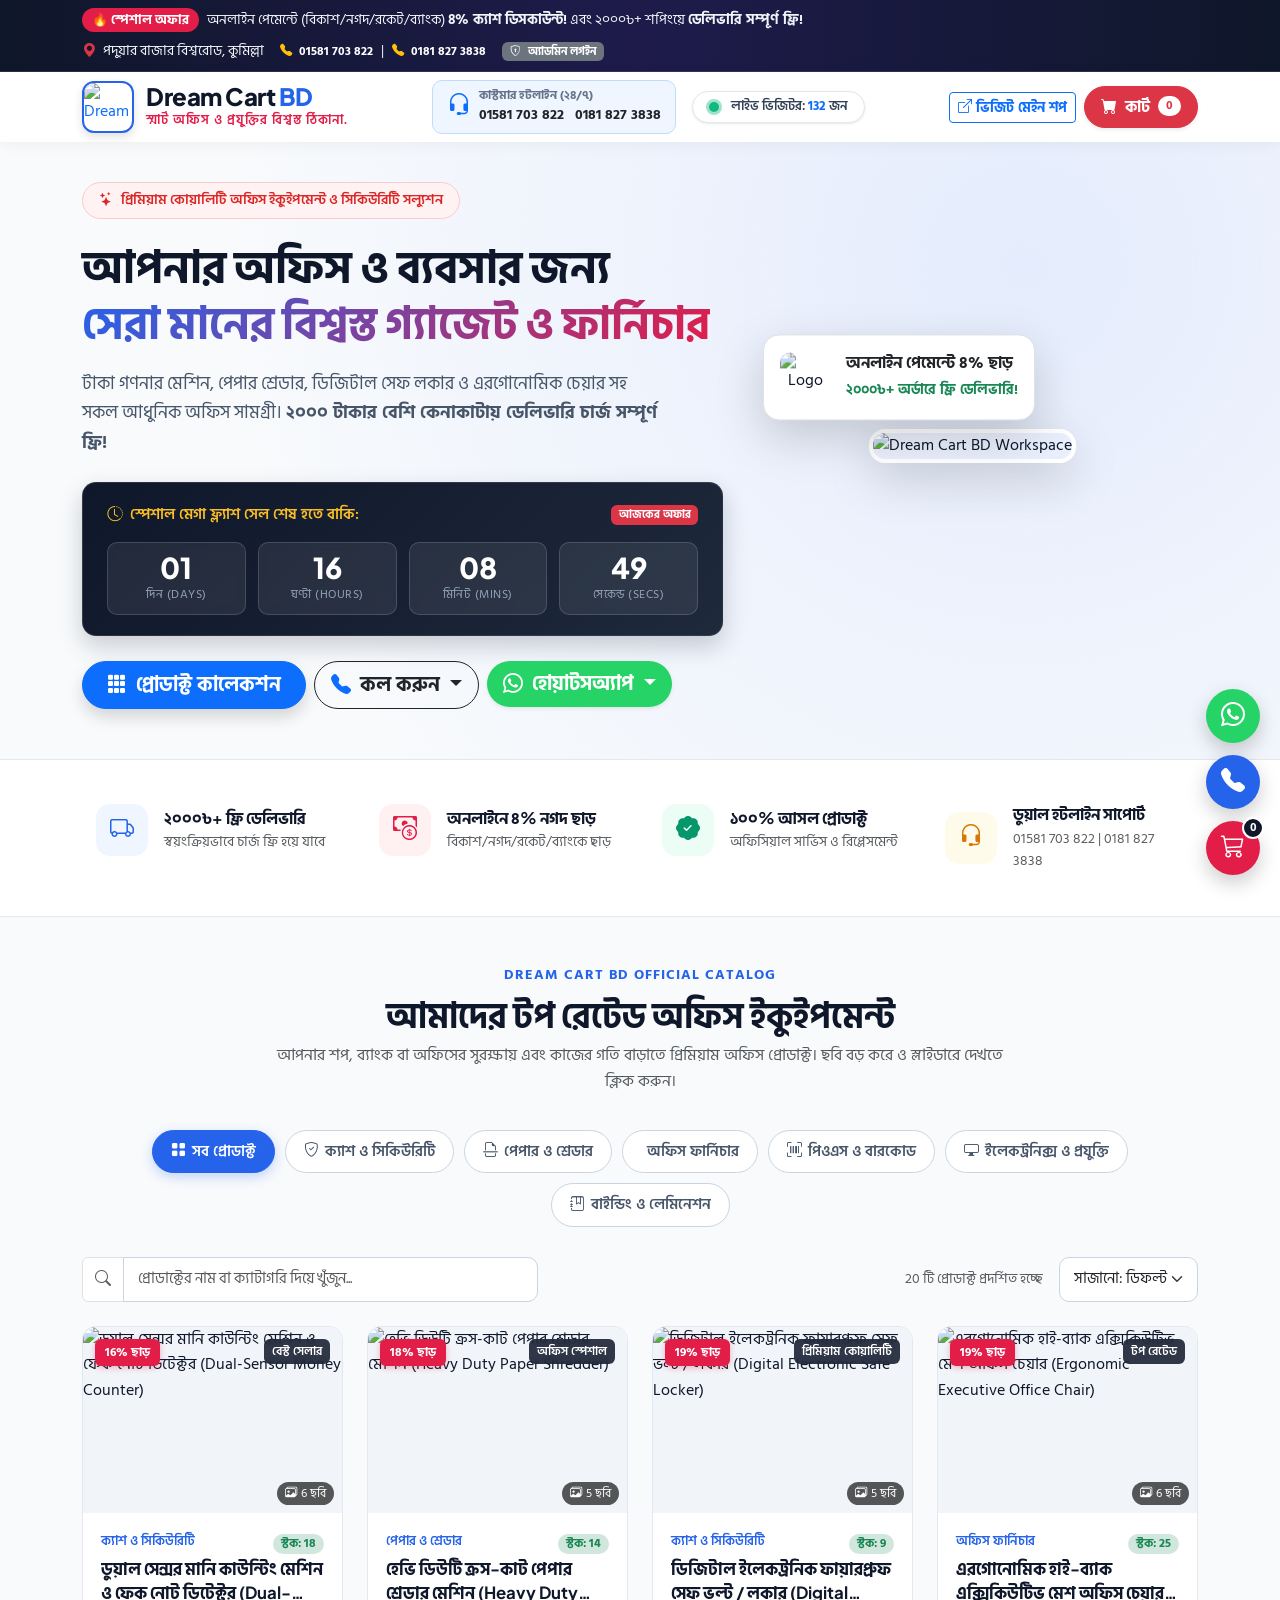
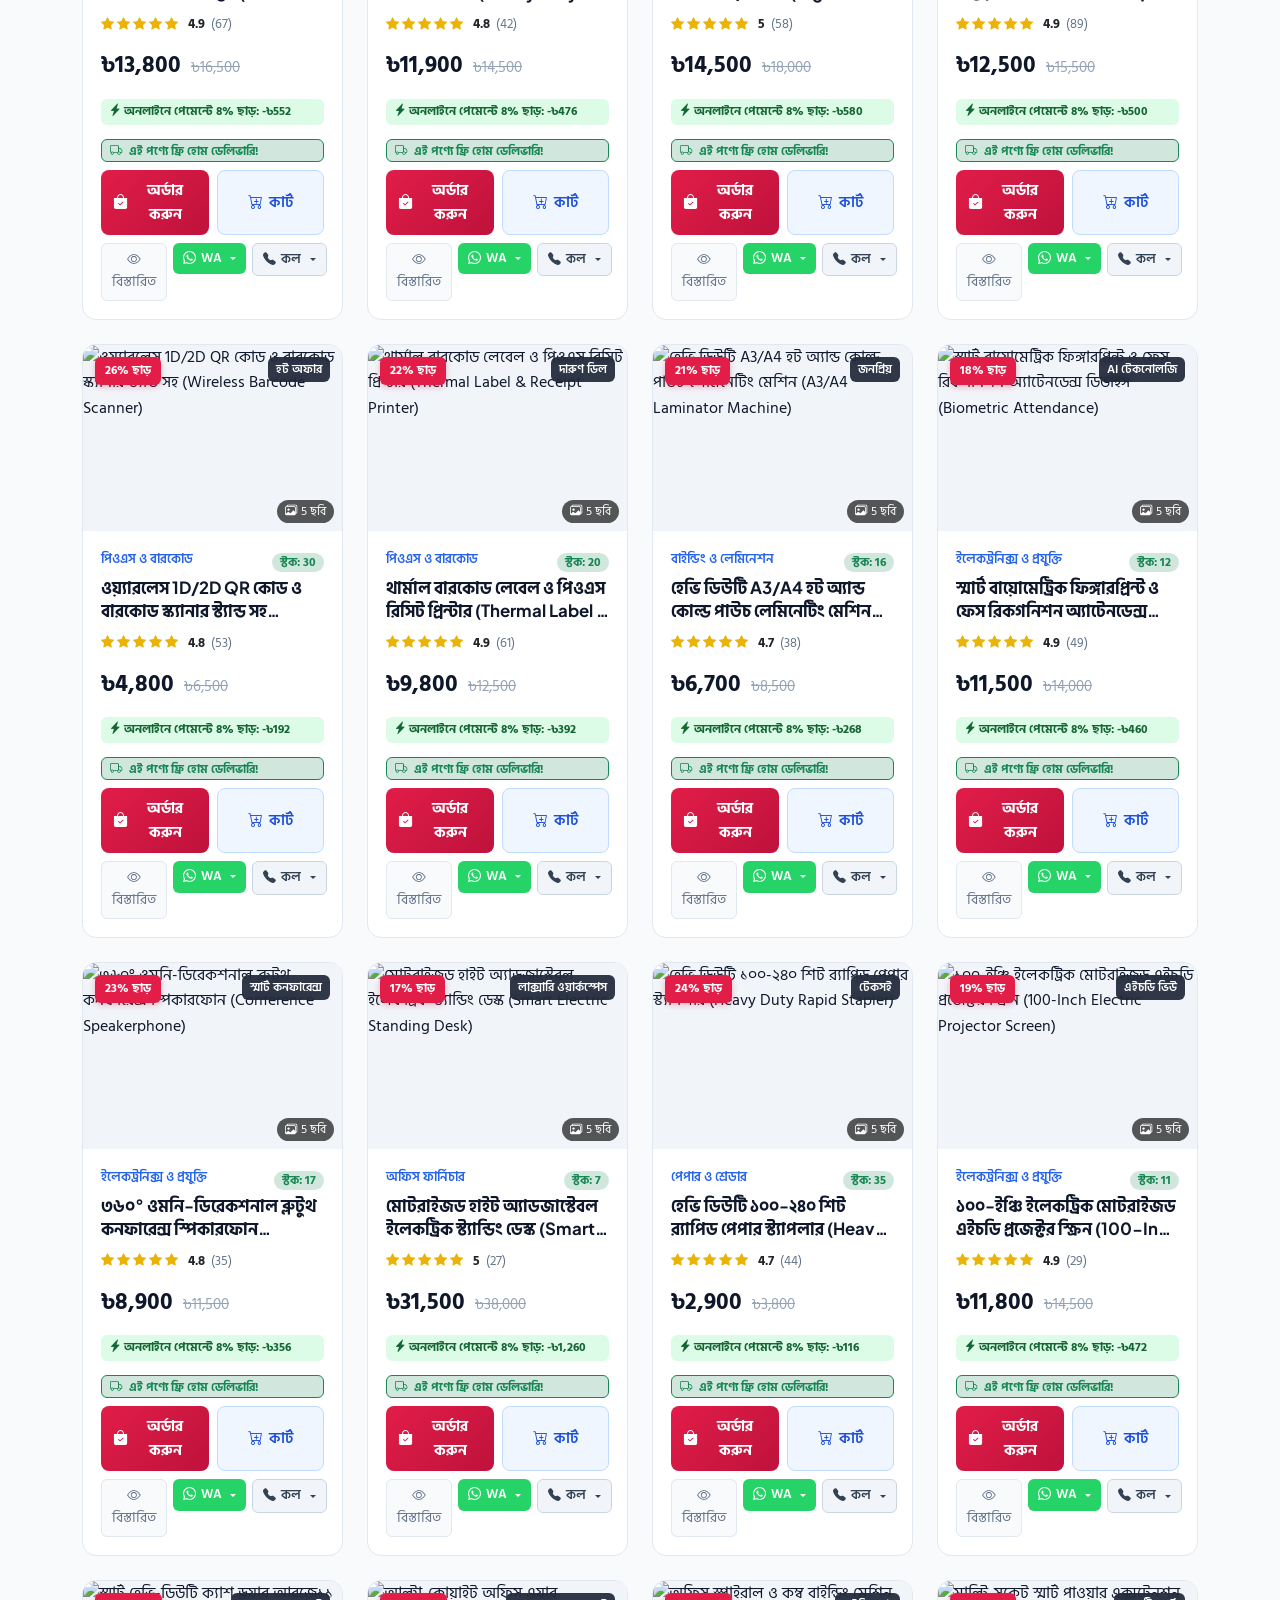
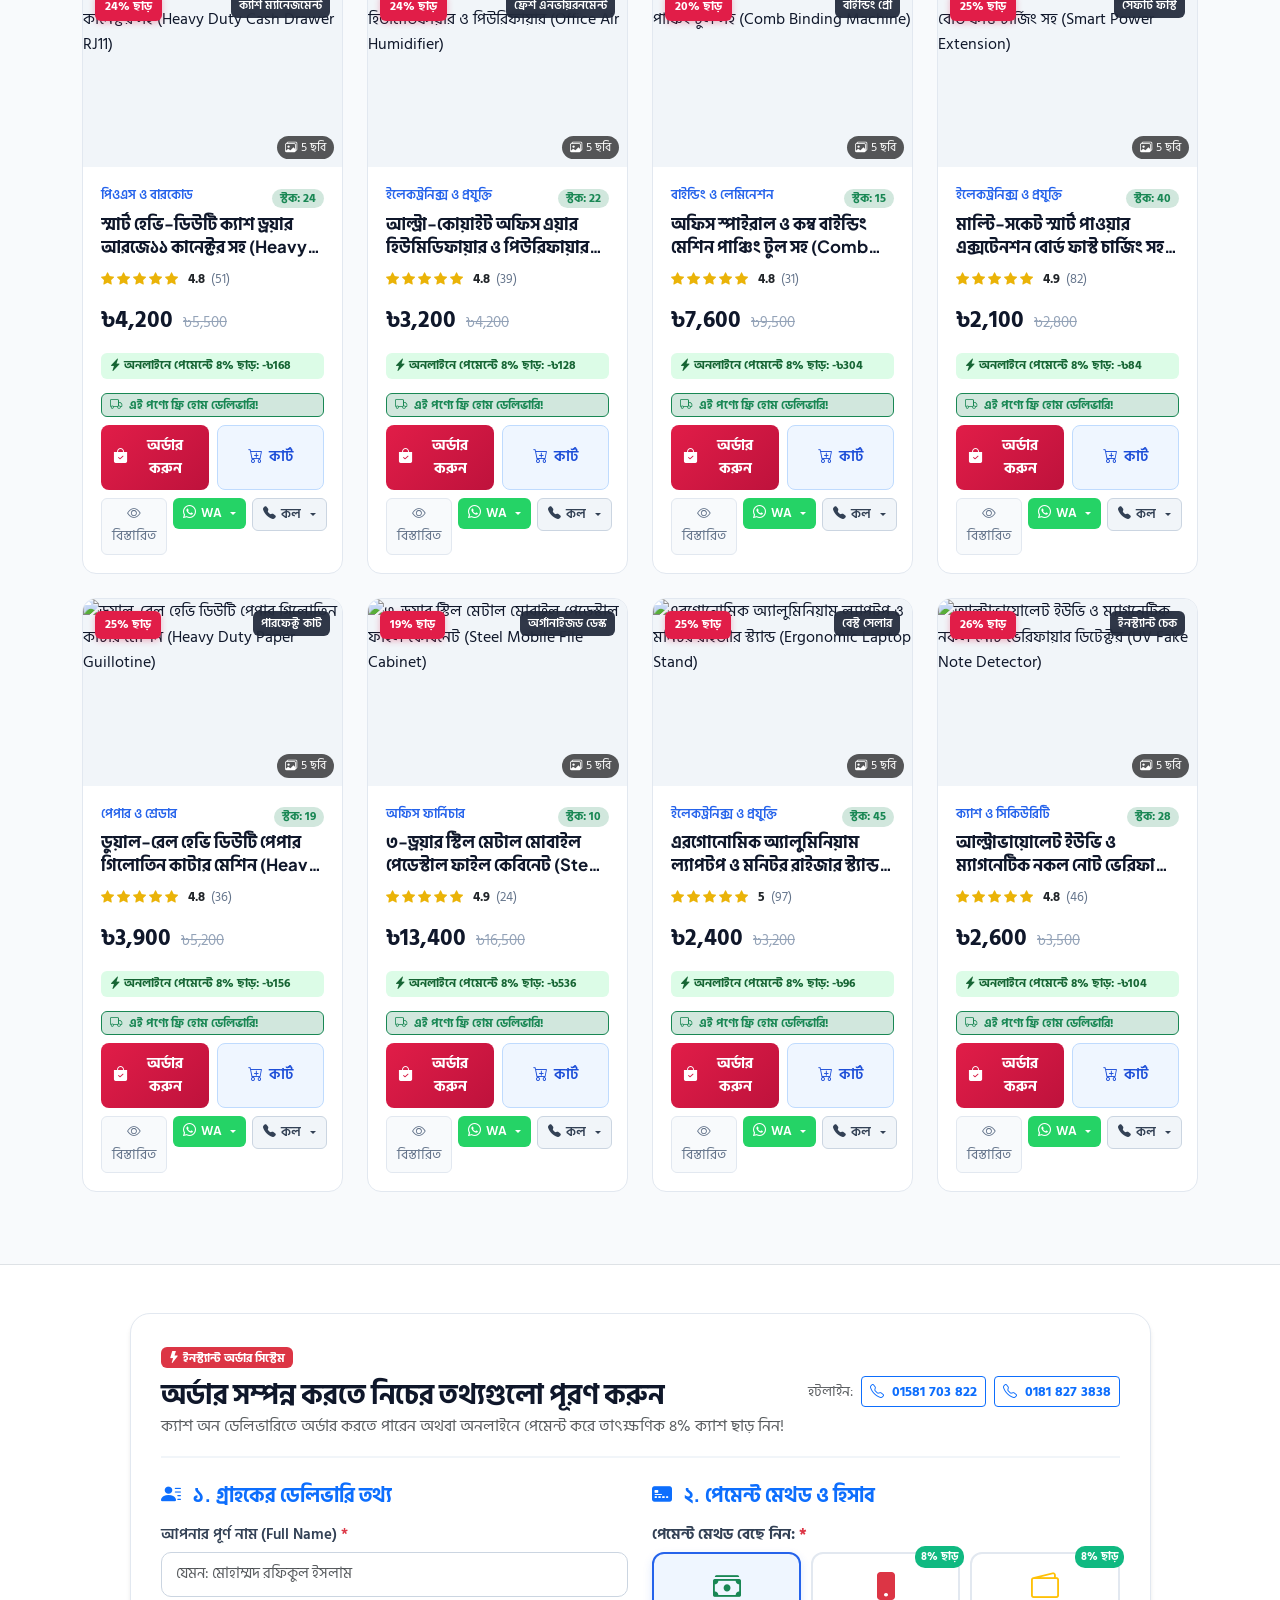
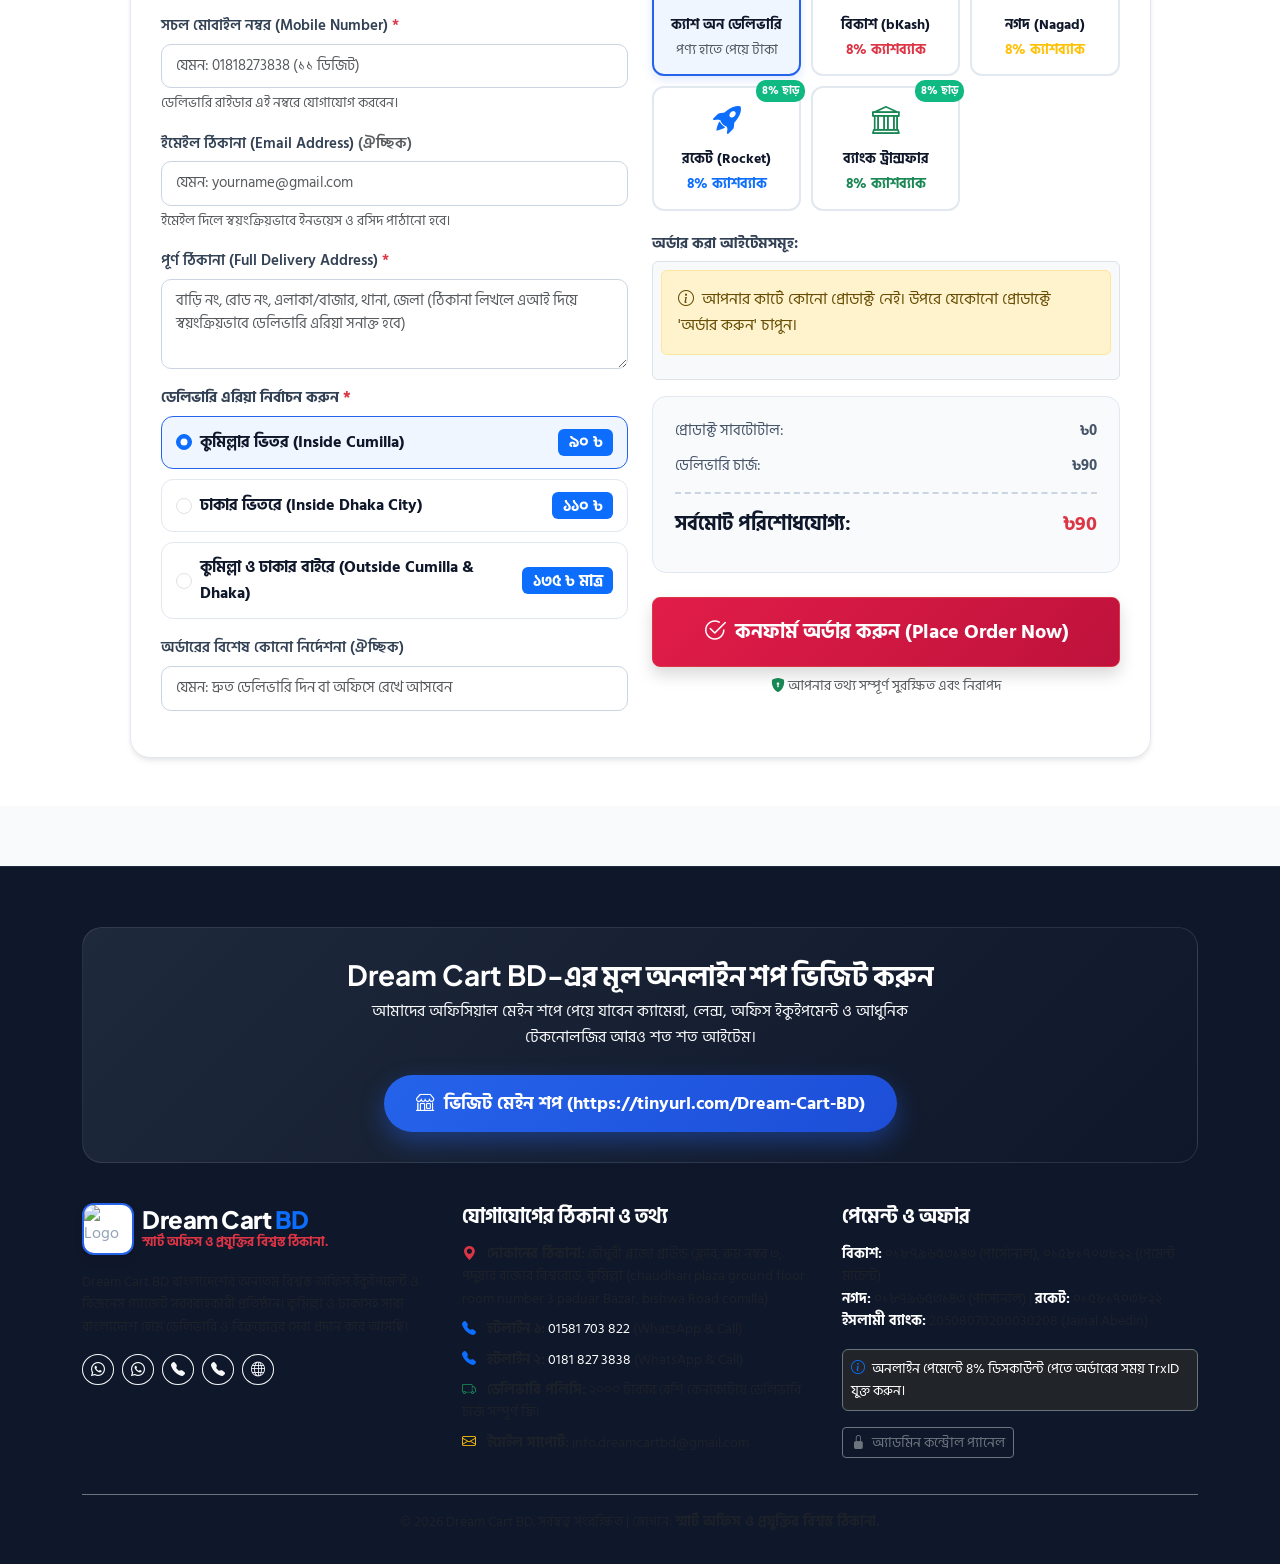
==== commit 342a182b: "Update index.html" ====
--- a/index.html
+++ b/index.html
@@ -3,7 +3,7 @@
 <head>
   <meta charset="UTF-8">
   <meta name="viewport" content="width=device-width, initial-scale=1.0">
-  <title>Dream Cart BD | স্মার্ট অফিস ও প্রযুক্তির বিশ্বস্ত ঠিকানা | you make.</title>
+  <title>Dream Cart BD | স্মার্ট অফিস ও প্রযুক্তির বিশ্বস্ত ঠিকানা.</title>
   <meta name="description" content="Dream Cart BD - সেরা মানের অফিস ইকুইপমেন্ট, পেপার শ্রেডার, মানি কাউন্টিং মেশিন, এরগোনোমিক চেয়ার, সেফ লকার ও ক্যাশ ড্রয়ার। অনলাইন পেমেন্টে ৪% ক্যাশ ছাড় ও ২০০০৳+ অর্ডারে ফ্রি ডেলিভারি!">
   
   <!-- Bootstrap 5 CSS & Icons -->
@@ -44,7 +44,7 @@
           <img src="https://pictures-bangladesh.jijistatic.com/2033199_MjAwLTIwMC03Nzk0Y2Y2Yzkx.jpg" alt="Dream Cart BD Logo" class="brand-logo-img">
           <div>
             <h1 class="brand-name">Dream Cart <span>BD</span></h1>
-            <p class="brand-slogan">স্মার্ট অফিস ও প্রযুক্তির বিশ্বস্ত ঠিকানা — you make.</p>
+            <p class="brand-slogan">স্মার্ট অফিস ও প্রযুক্তির বিশ্বস্ত ঠিকানা.</p>
           </div>
         </a>
 
@@ -651,7 +651,7 @@
                 <img src="https://pictures-bangladesh.jijistatic.com/2033199_MjAwLTIwMC03Nzk0Y2Y2Yzkx.jpg" alt="Dream Cart BD Logo" class="invoice-logo-img">
                 <div>
                   <h3 class="fw-bold text-primary mb-0">Dream Cart BD</h3>
-                  <div class="text-danger fw-bold small">স্মার্ট অফিস ও প্রযুক্তির বিশ্বস্ত ঠিকানা — you make.</div>
+                  <div class="text-danger fw-bold small">স্মার্ট অফিস ও প্রযুক্তির বিশ্বস্ত ঠিকানা.</div>
                   <div class="text-muted small">চৌধুরী প্লাজা গ্রাউন্ড ফ্লোর রুম নং ৩, পদুয়ার বাজার বিশ্বরোড, কুমিল্লা</div>
                   <div class="text-muted small">হটলাইন: 01581 703 822, 0181 827 3838</div>
                 </div>
@@ -796,7 +796,7 @@
             <img src="https://pictures-bangladesh.jijistatic.com/2033199_MjAwLTIwMC03Nzk0Y2Y2Yzkx.jpg" alt="Logo" class="brand-logo-img">
             <div>
               <h4 class="brand-name text-white mb-0">Dream Cart <span class="text-primary">BD</span></h4>
-              <p class="text-danger fw-bold mb-0" style="font-size: 0.8rem;">স্মার্ট অফিস ও প্রযুক্তির বিশ্বস্ত ঠিকানা — you make.</p>
+              <p class="text-danger fw-bold mb-0" style="font-size: 0.8rem;">স্মার্ট অফিস ও প্রযুক্তির বিশ্বস্ত ঠিকানা.</p>
             </div>
           </div>
           <p class="small text-muted">
@@ -854,7 +854,7 @@
       </div>
 
       <div class="border-top border-secondary pt-3 text-center text-muted small">
-        <p class="mb-0">© 2026 Dream Cart BD. সর্বস্বত্ব সংরক্ষিত | স্লোগান: <strong>স্মার্ট অফিস ও প্রযুক্তির বিশ্বস্ত ঠিকানা — you make.</strong></p>
+        <p class="mb-0">© 2026 Dream Cart BD. সর্বস্বত্ব সংরক্ষিত | স্লোগান: <strong>স্মার্ট অফিস ও প্রযুক্তির বিশ্বস্ত ঠিকানা.</strong></p>
       </div>
     </div>
   </footer>
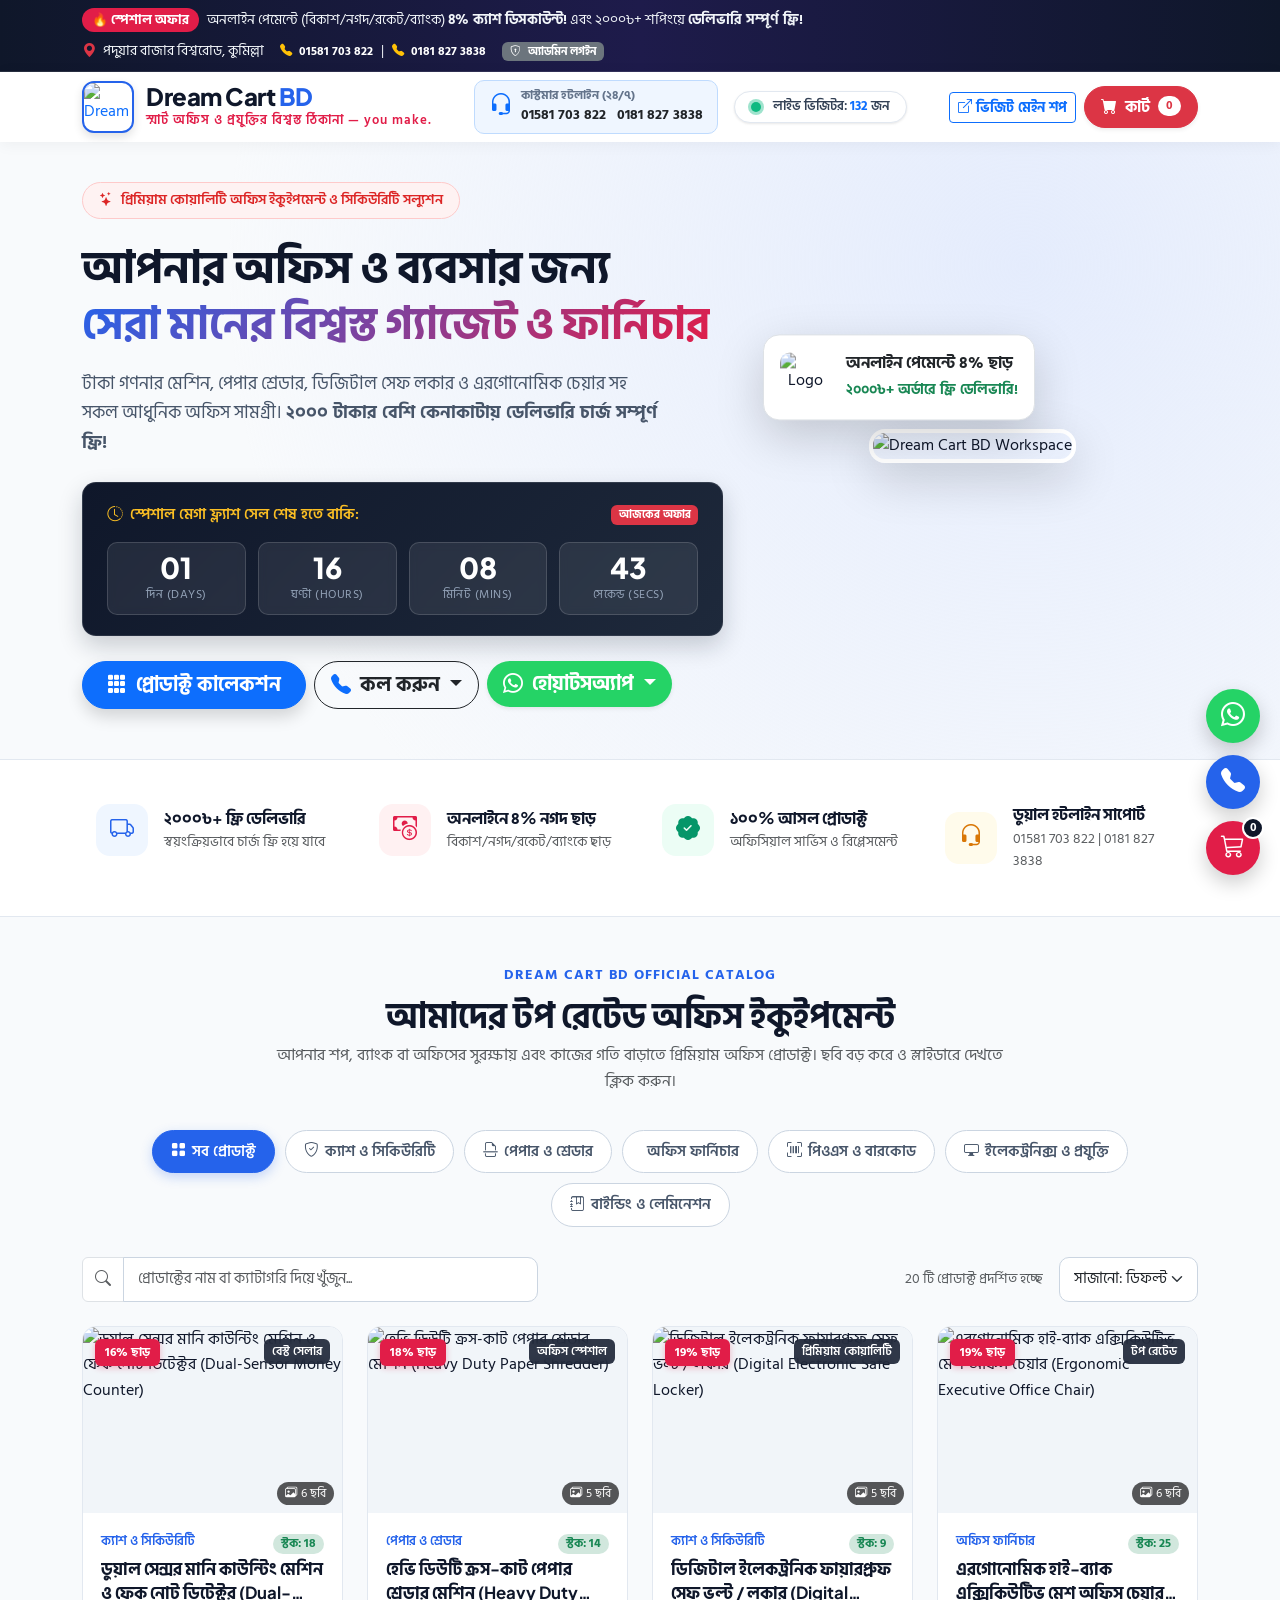
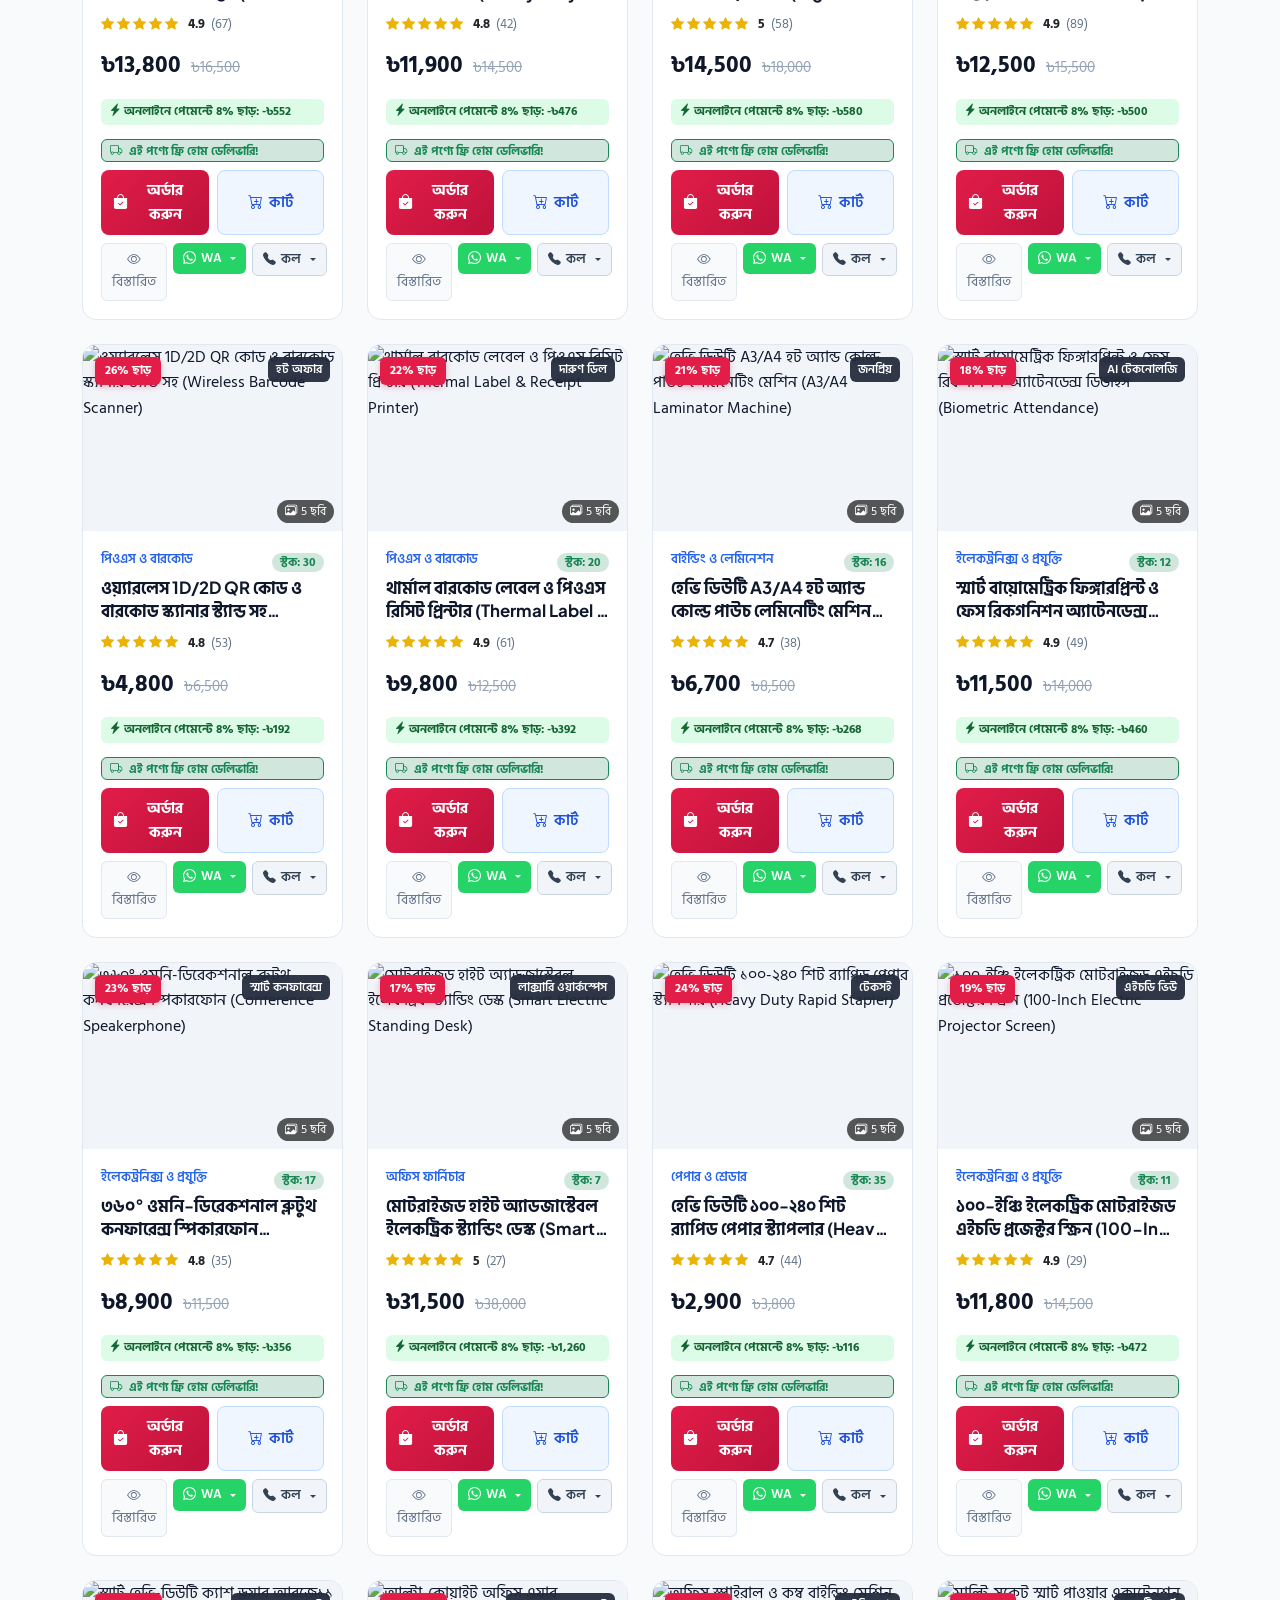
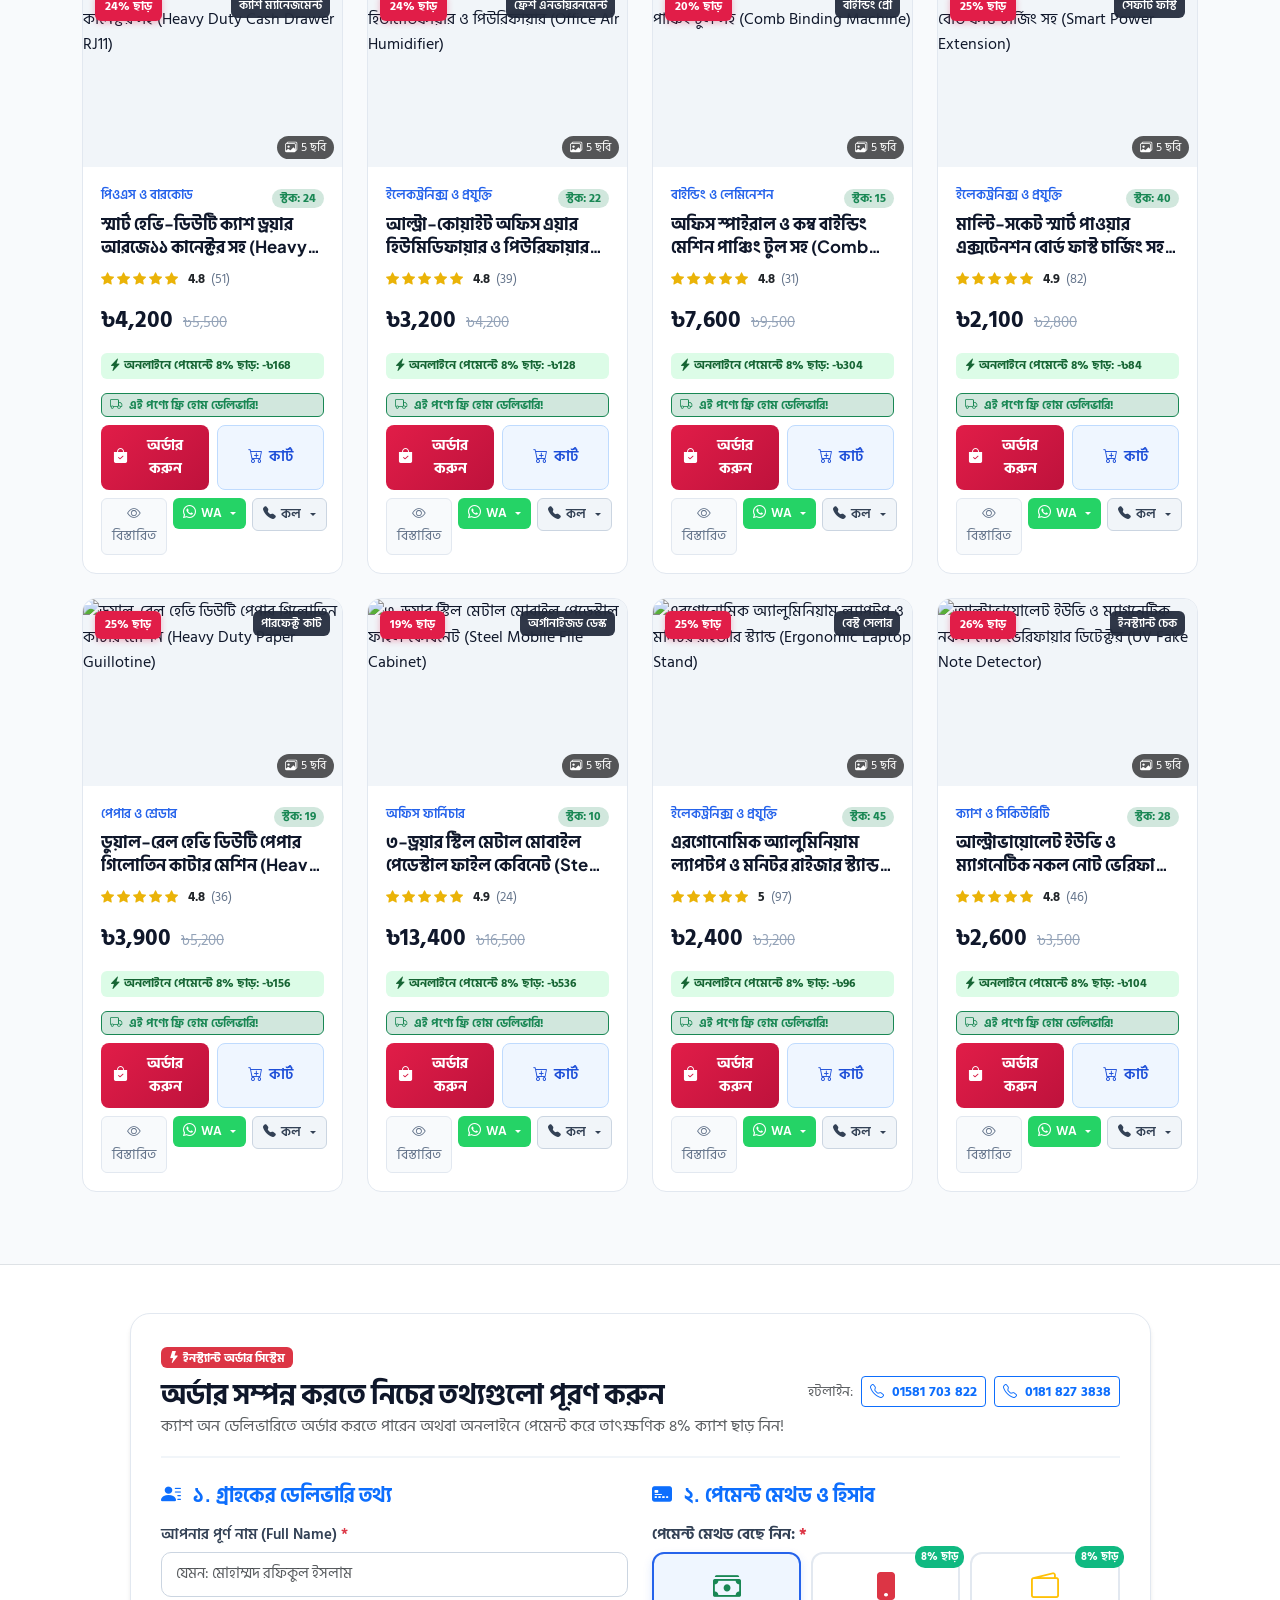
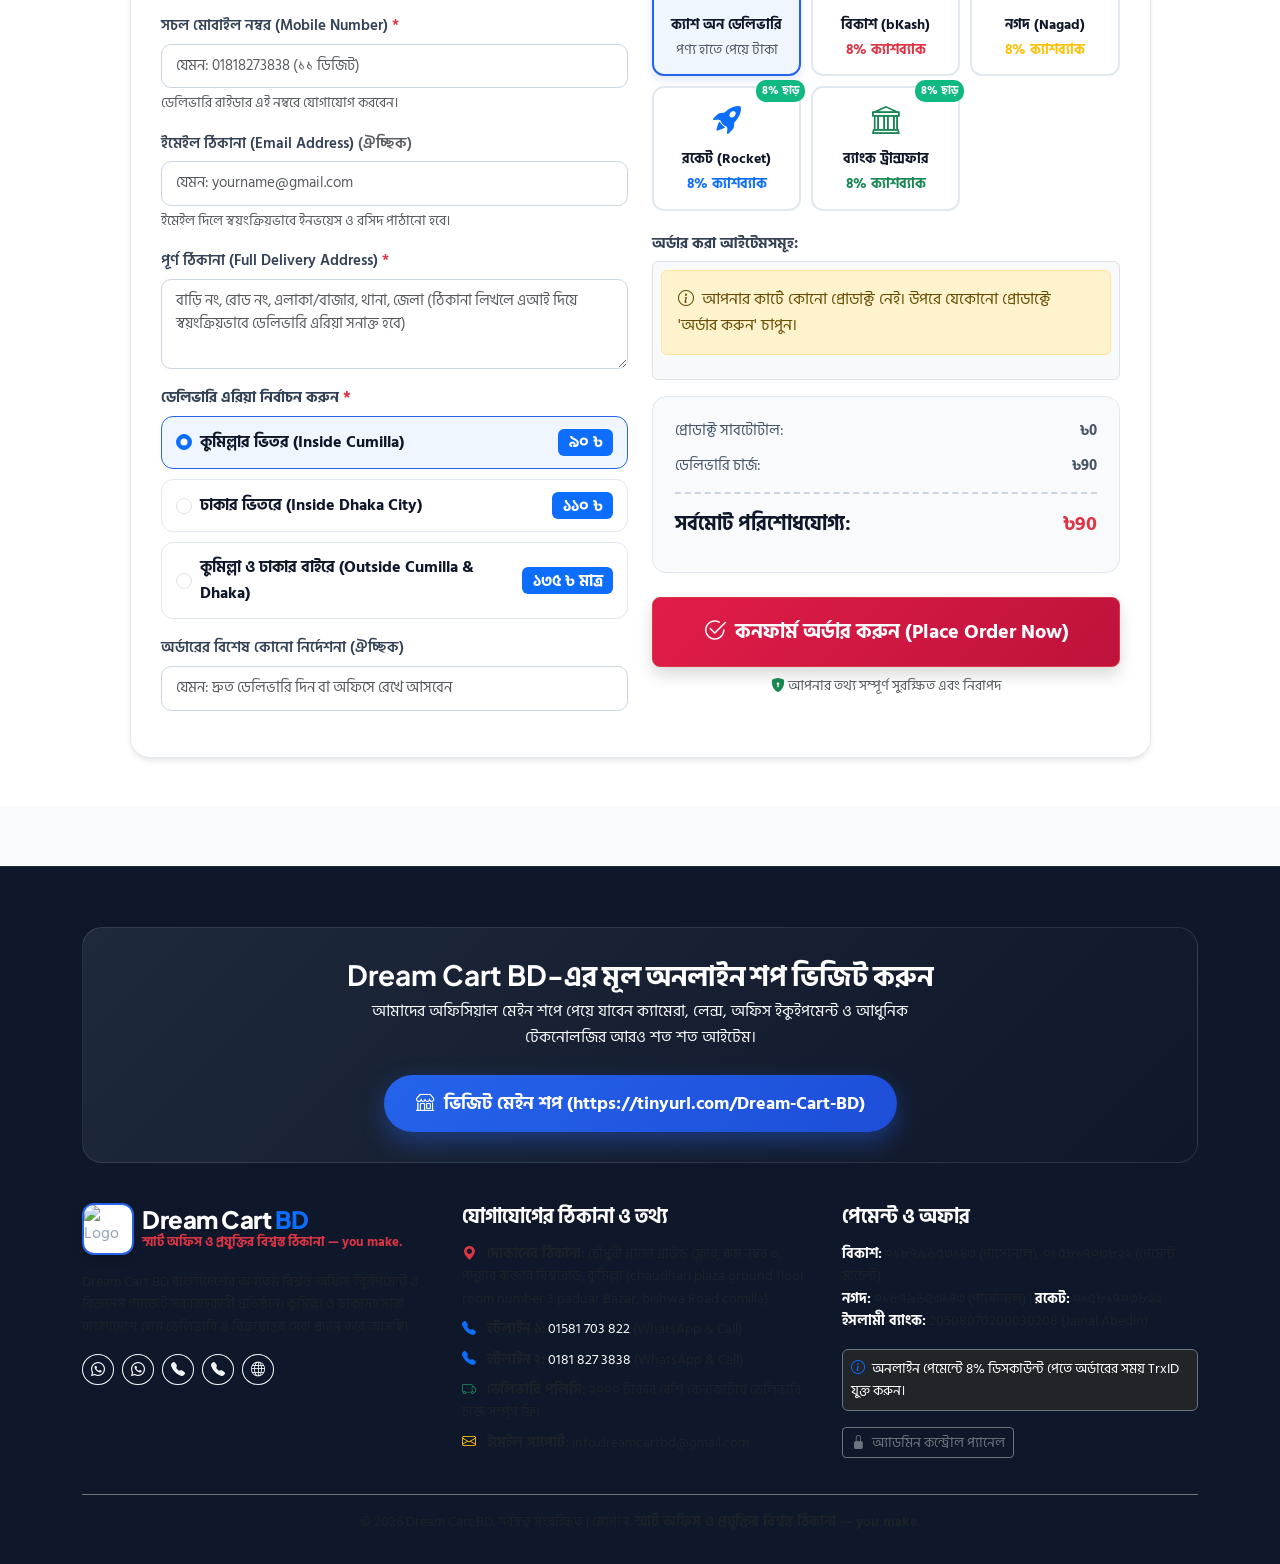
==== commit 8f09098f: "Add files via upload" ====
--- a/index.html
+++ b/index.html
@@ -3,7 +3,7 @@
 <head>
   <meta charset="UTF-8">
   <meta name="viewport" content="width=device-width, initial-scale=1.0">
-  <title>Dream Cart BD | স্মার্ট অফিস ও প্রযুক্তির বিশ্বস্ত ঠিকানা.</title>
+  <title>Dream Cart BD | স্মার্ট অফিস ও প্রযুক্তির বিশ্বস্ত ঠিকানা | you make.</title>
   <meta name="description" content="Dream Cart BD - সেরা মানের অফিস ইকুইপমেন্ট, পেপার শ্রেডার, মানি কাউন্টিং মেশিন, এরগোনোমিক চেয়ার, সেফ লকার ও ক্যাশ ড্রয়ার। অনলাইন পেমেন্টে ৪% ক্যাশ ছাড় ও ২০০০৳+ অর্ডারে ফ্রি ডেলিভারি!">
   
   <!-- Bootstrap 5 CSS & Icons -->
@@ -44,7 +44,7 @@
           <img src="https://pictures-bangladesh.jijistatic.com/2033199_MjAwLTIwMC03Nzk0Y2Y2Yzkx.jpg" alt="Dream Cart BD Logo" class="brand-logo-img">
           <div>
             <h1 class="brand-name">Dream Cart <span>BD</span></h1>
-            <p class="brand-slogan">স্মার্ট অফিস ও প্রযুক্তির বিশ্বস্ত ঠিকানা.</p>
+            <p class="brand-slogan">স্মার্ট অফিস ও প্রযুক্তির বিশ্বস্ত ঠিকানা — you make.</p>
           </div>
         </a>
 
@@ -651,7 +651,7 @@
                 <img src="https://pictures-bangladesh.jijistatic.com/2033199_MjAwLTIwMC03Nzk0Y2Y2Yzkx.jpg" alt="Dream Cart BD Logo" class="invoice-logo-img">
                 <div>
                   <h3 class="fw-bold text-primary mb-0">Dream Cart BD</h3>
-                  <div class="text-danger fw-bold small">স্মার্ট অফিস ও প্রযুক্তির বিশ্বস্ত ঠিকানা.</div>
+                  <div class="text-danger fw-bold small">স্মার্ট অফিস ও প্রযুক্তির বিশ্বস্ত ঠিকানা — you make.</div>
                   <div class="text-muted small">চৌধুরী প্লাজা গ্রাউন্ড ফ্লোর রুম নং ৩, পদুয়ার বাজার বিশ্বরোড, কুমিল্লা</div>
                   <div class="text-muted small">হটলাইন: 01581 703 822, 0181 827 3838</div>
                 </div>
@@ -796,7 +796,7 @@
             <img src="https://pictures-bangladesh.jijistatic.com/2033199_MjAwLTIwMC03Nzk0Y2Y2Yzkx.jpg" alt="Logo" class="brand-logo-img">
             <div>
               <h4 class="brand-name text-white mb-0">Dream Cart <span class="text-primary">BD</span></h4>
-              <p class="text-danger fw-bold mb-0" style="font-size: 0.8rem;">স্মার্ট অফিস ও প্রযুক্তির বিশ্বস্ত ঠিকানা.</p>
+              <p class="text-danger fw-bold mb-0" style="font-size: 0.8rem;">স্মার্ট অফিস ও প্রযুক্তির বিশ্বস্ত ঠিকানা — you make.</p>
             </div>
           </div>
           <p class="small text-muted">
@@ -854,7 +854,7 @@
       </div>
 
       <div class="border-top border-secondary pt-3 text-center text-muted small">
-        <p class="mb-0">© 2026 Dream Cart BD. সর্বস্বত্ব সংরক্ষিত | স্লোগান: <strong>স্মার্ট অফিস ও প্রযুক্তির বিশ্বস্ত ঠিকানা.</strong></p>
+        <p class="mb-0">© 2026 Dream Cart BD. সর্বস্বত্ব সংরক্ষিত | স্লোগান: <strong>স্মার্ট অফিস ও প্রযুক্তির বিশ্বস্ত ঠিকানা — you make.</strong></p>
       </div>
     </div>
   </footer>
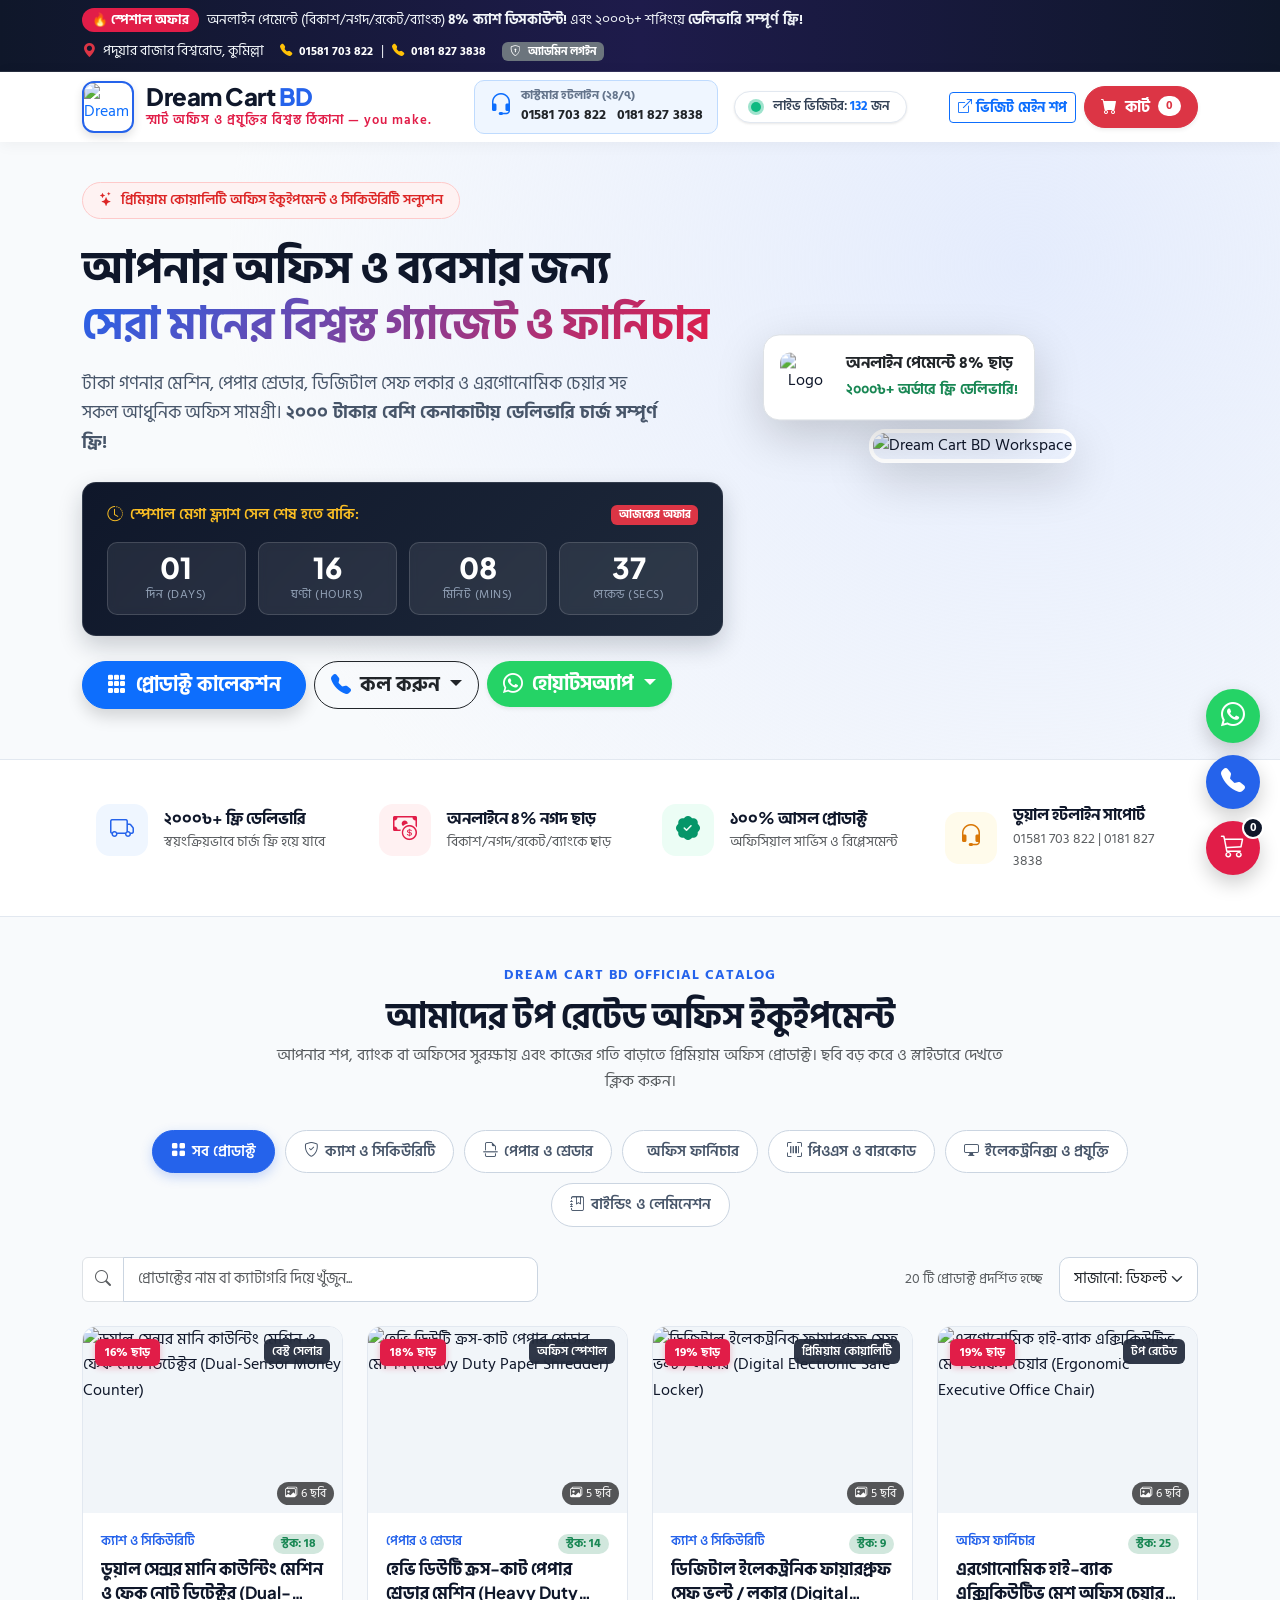
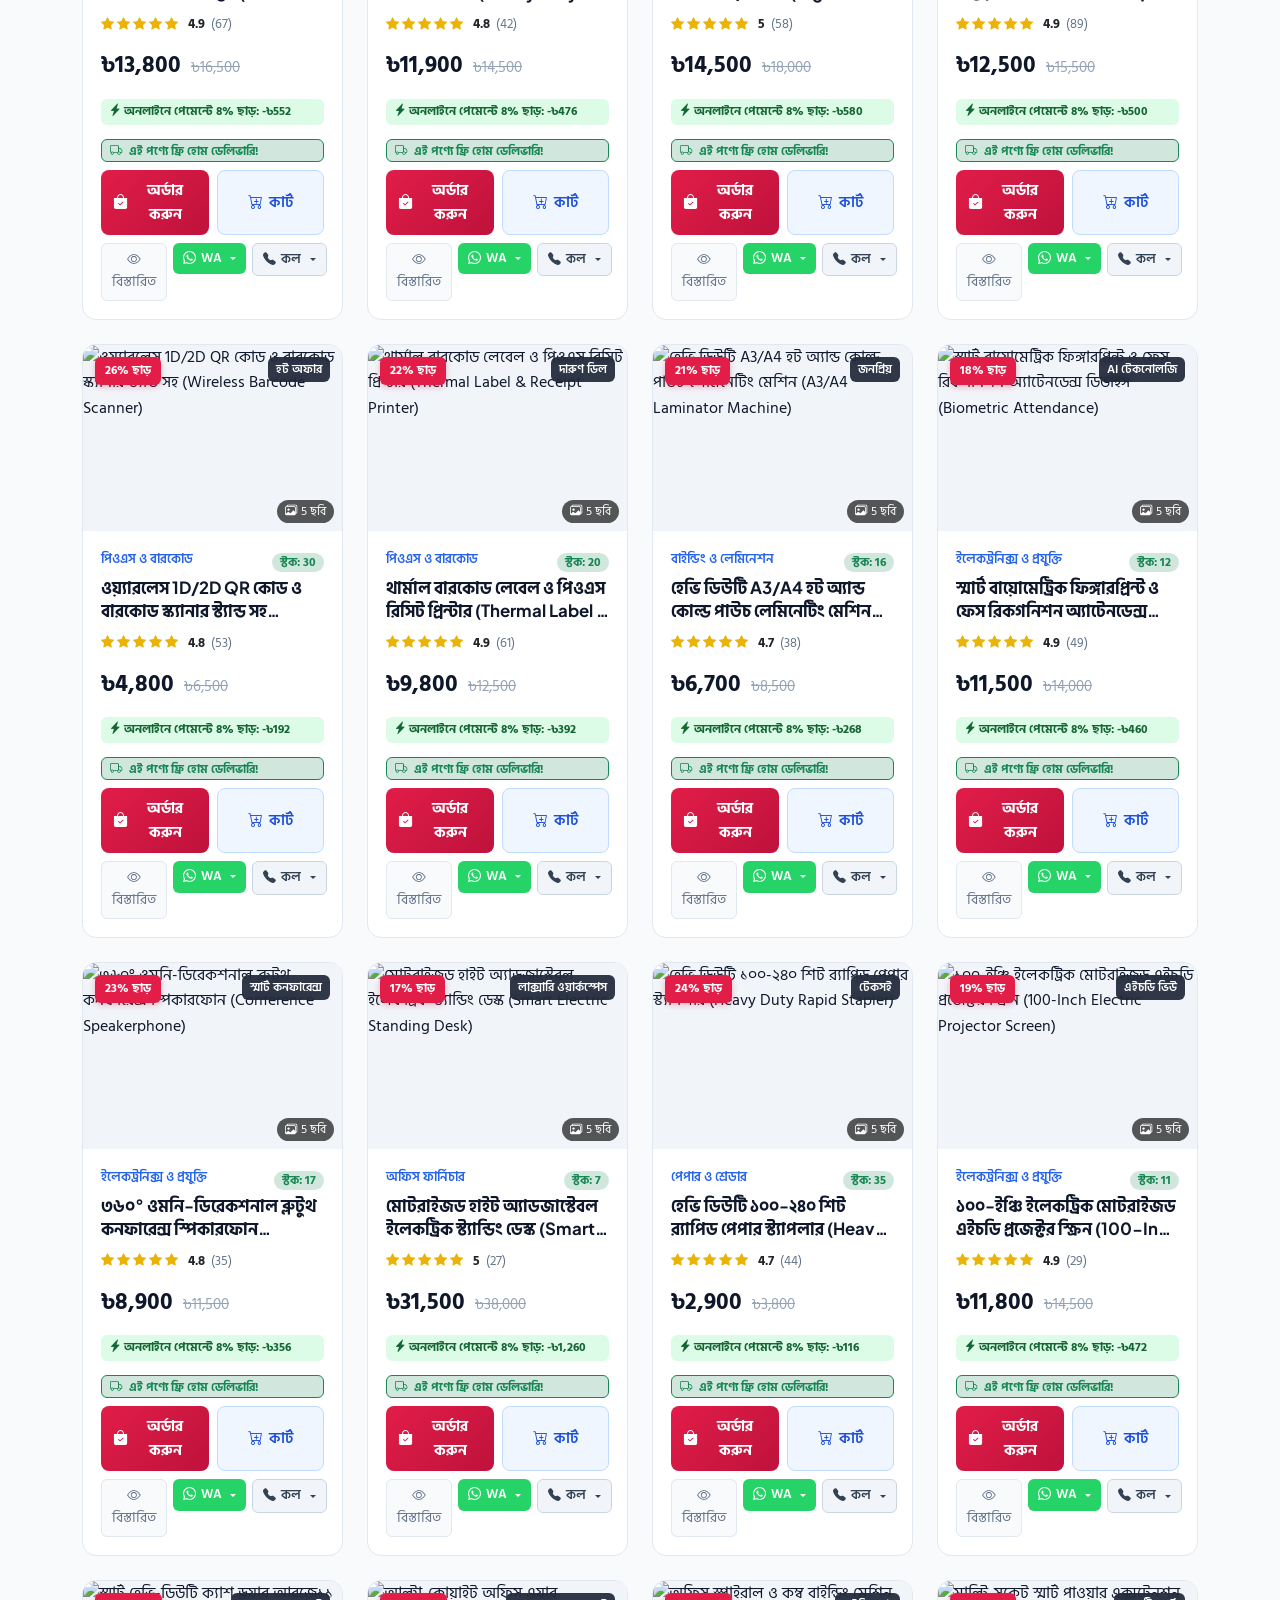
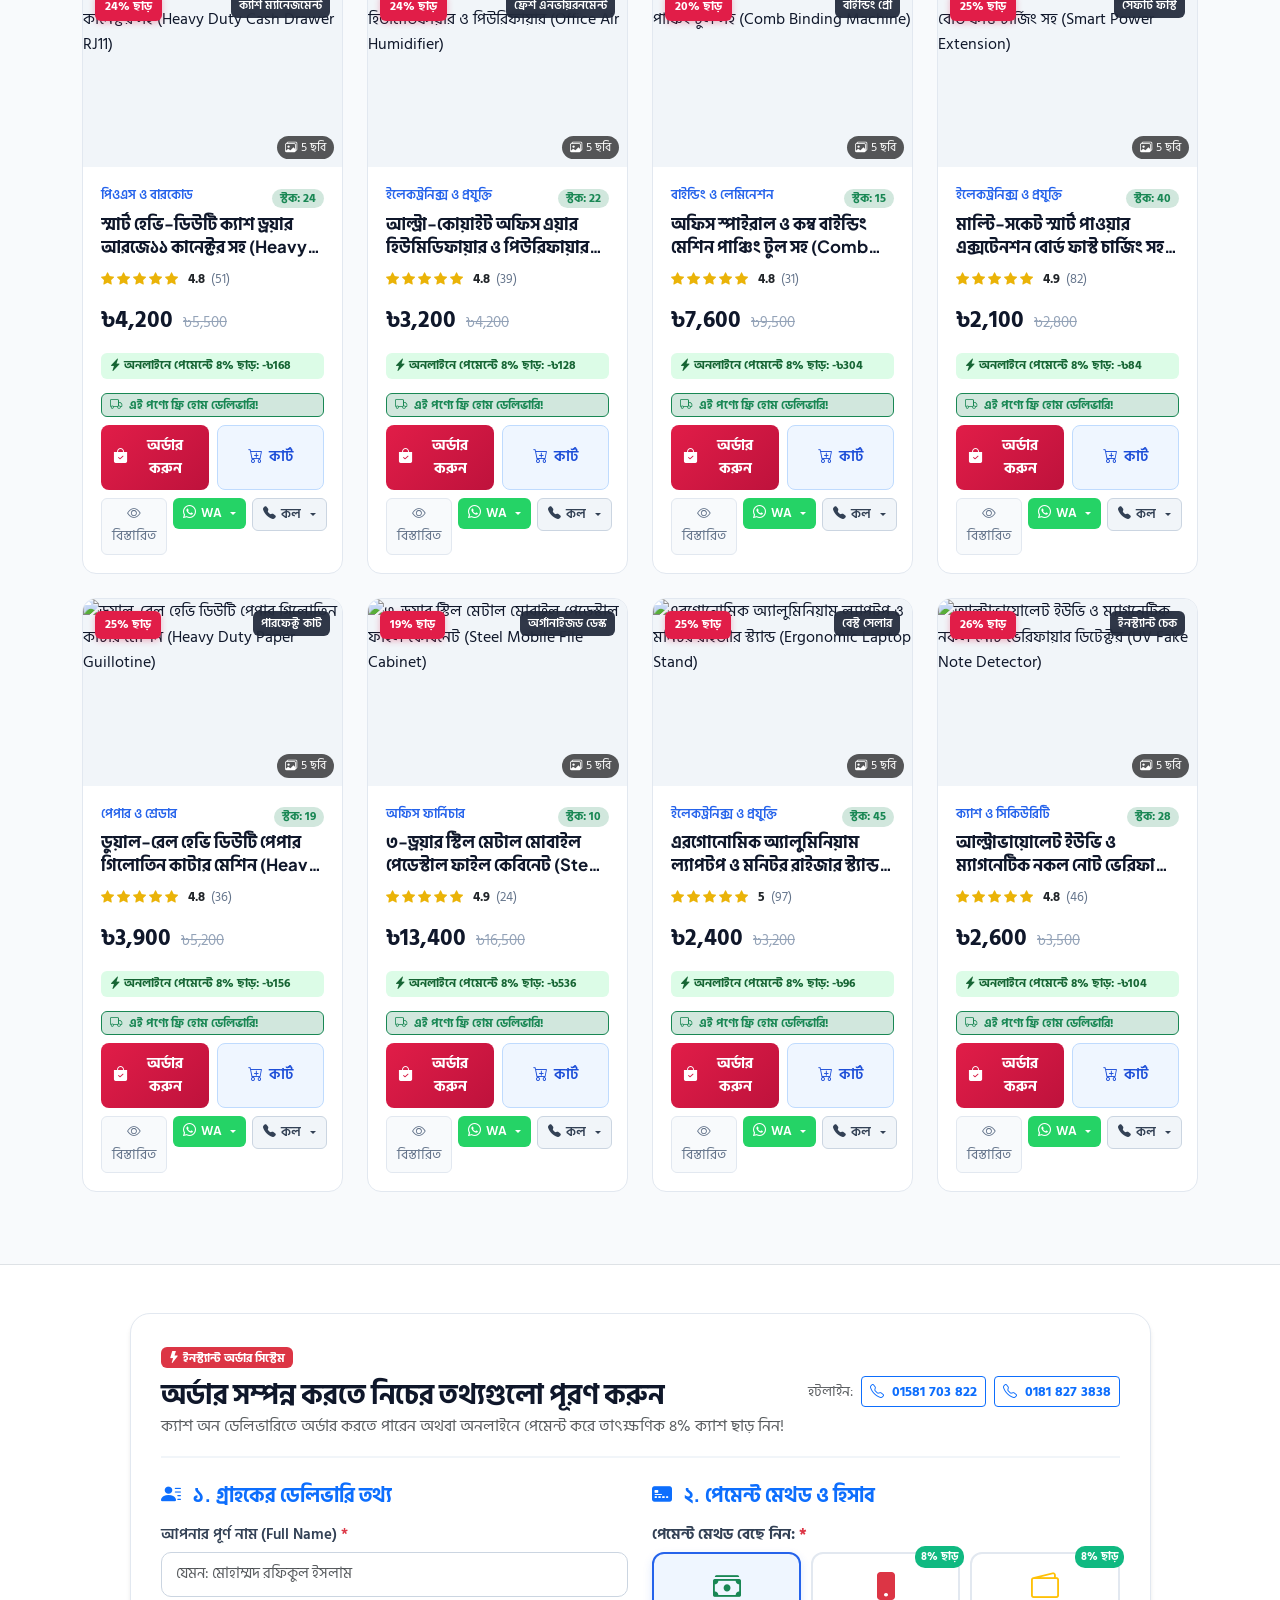
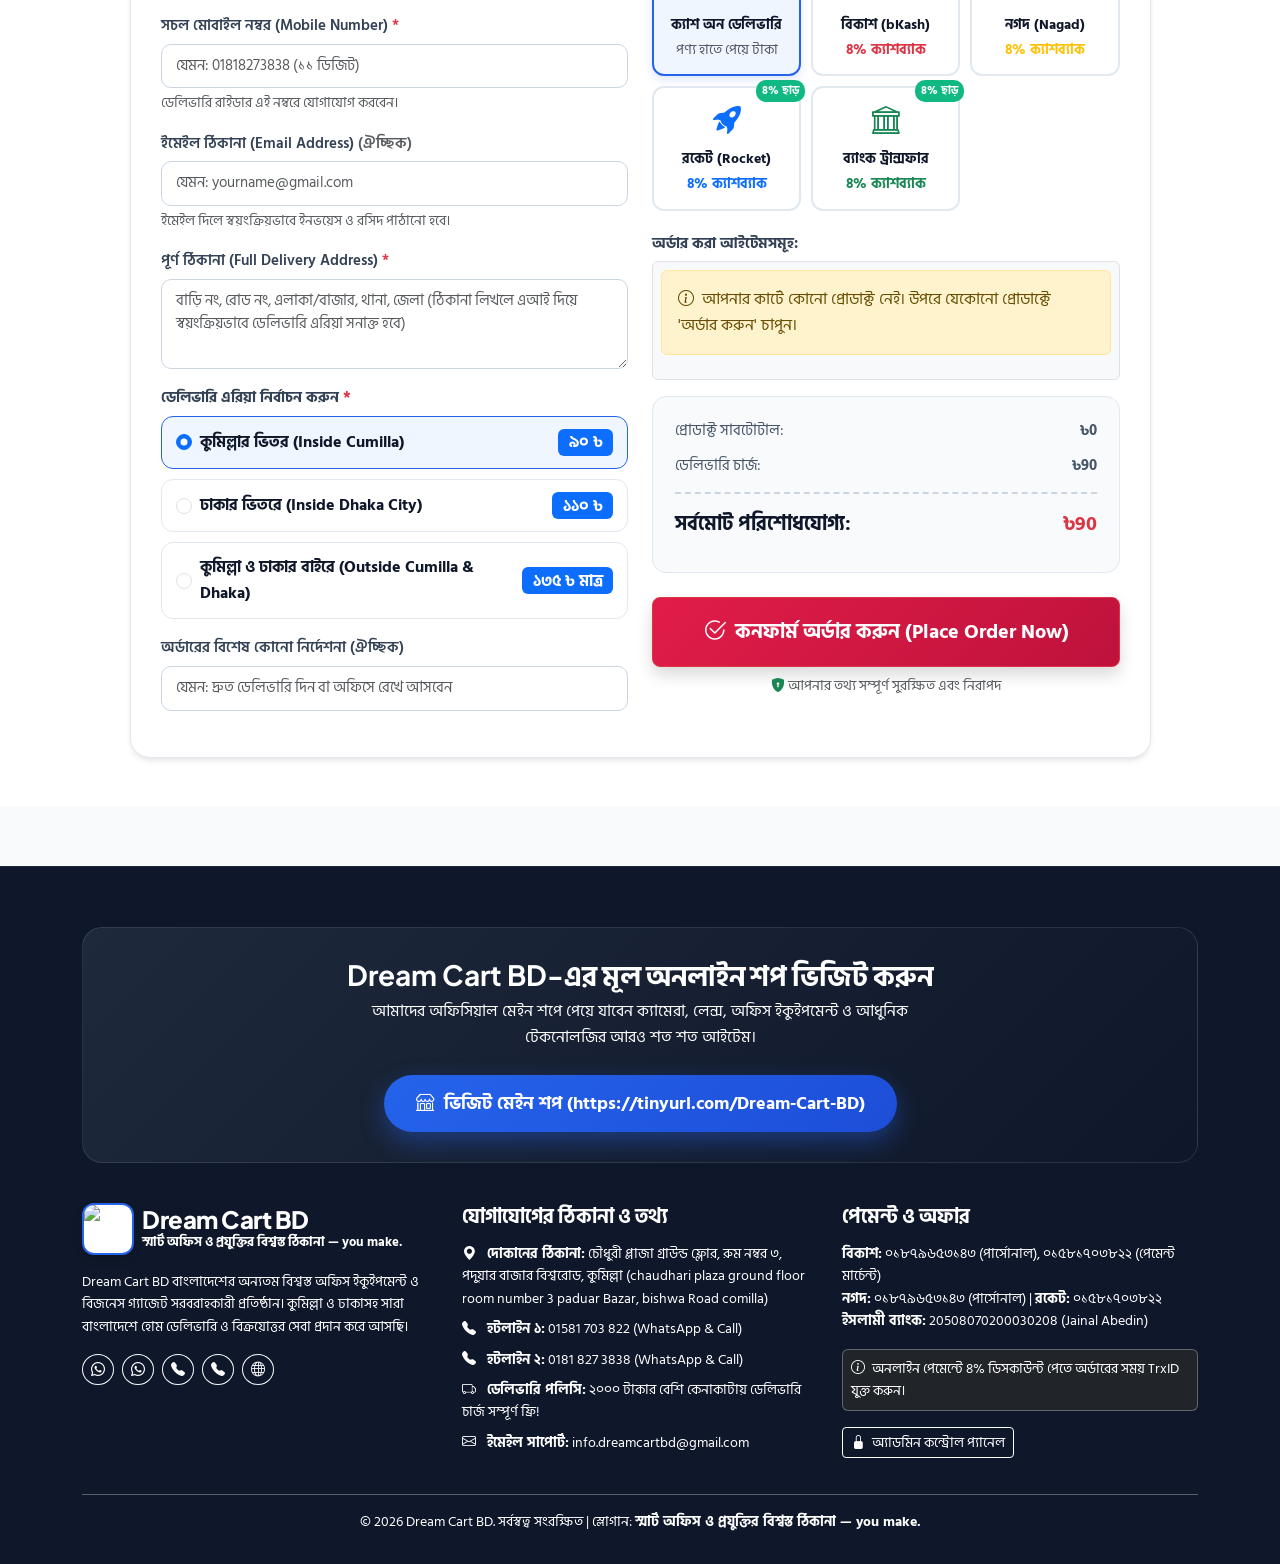
==== commit 25661f9d: "Add files via upload" ====
--- a/index.html
+++ b/index.html
@@ -474,7 +474,7 @@
             <span class="badge bg-warning text-dark ms-1" id="modal-product-discount">ছাড়</span>
             <span class="badge bg-success ms-1" id="modal-free-delivery-badge" style="display: none;"></span>
           </div>
-          <button type="button" class="btn-close" data-bs-dismiss="modal"></button>
+          <button type="button" class="btn-close" data-bs-dismiss="modal" aria-label="Close" onclick="closeProductModal()"></button>
         </div>
         <div class="modal-body pt-2">
           <div class="row g-4">
@@ -609,6 +609,12 @@
             </div>
           </div>
         </div>
+        <div class="modal-footer border-0 pt-0 justify-content-between">
+          <span class="small text-muted"><i class="bi bi-shield-check text-success me-1"></i> ড্রিম কার্ট বিডি শতভাগ জেনুইন প্রোডাক্ট</span>
+          <button type="button" class="btn btn-secondary btn-sm px-4 fw-bold" data-bs-dismiss="modal" onclick="closeProductModal()">
+            <i class="bi bi-x-circle me-1"></i> বন্ধ করুন (Close)
+          </button>
+        </div>
       </div>
     </div>
   </div>
@@ -799,7 +805,7 @@
               <p class="text-danger fw-bold mb-0" style="font-size: 0.8rem;">স্মার্ট অফিস ও প্রযুক্তির বিশ্বস্ত ঠিকানা — you make.</p>
             </div>
           </div>
-          <p class="small text-muted">
+          <p class="small text-white">
             Dream Cart BD বাংলাদেশের অন্যতম বিশ্বস্ত অফিস ইকুইপমেন্ট ও বিজনেস গ্যাজেট সরবরাহকারী প্রতিষ্ঠান। কুমিল্লা ও ঢাকাসহ সারা বাংলাদেশে হোম ডেলিভারি ও বিক্রয়োত্তর সেবা প্রদান করে আসছি।
           </p>
           <div class="d-flex gap-2">
@@ -813,7 +819,7 @@
 
         <div class="col-lg-4 col-md-6">
           <h5 class="text-white fw-bold mb-3">যোগাযোগের ঠিকানা ও তথ্য</h5>
-          <ul class="list-unstyled small text-muted">
+          <ul class="list-unstyled small text-white">
             <li class="mb-2">
               <i class="bi bi-geo-alt-fill text-danger me-2"></i>
               <strong>দোকানের ঠিকানা:</strong> চৌধুরী প্লাজা গ্রাউন্ড ফ্লোর, রুম নম্বর ৩, পদুয়ার বাজার বিশ্বরোড, কুমিল্লা (chaudhari plaza ground floor room number 3 paduar Bazar, bishwa Road comilla)
@@ -839,7 +845,7 @@
 
         <div class="col-lg-4 col-md-12">
           <h5 class="text-white fw-bold mb-3">পেমেন্ট ও অফার</h5>
-          <div class="small text-muted mb-3">
+          <div class="small text-white mb-3">
             <div><strong class="text-white">বিকাশ:</strong> ০১৮৭৯৬৫৩১৪৩ (পার্সোনাল), ০১৫৮১৭০৩৮২২ (পেমেন্ট মার্চেন্ট)</div>
             <div><strong class="text-white">নগদ:</strong> ০১৮৭৯৬৫৩১৪৩ (পার্সোনাল) | <strong class="text-white">রকেট:</strong> ০১৫৮১৭০৩৮২২</div>
             <div><strong class="text-white">ইসলামী ব্যাংক:</strong> 20508070200030208 (Jainal Abedin)</div>
@@ -853,7 +859,7 @@
         </div>
       </div>
 
-      <div class="border-top border-secondary pt-3 text-center text-muted small">
+      <div class="border-top border-secondary pt-3 text-center text-white small">
         <p class="mb-0">© 2026 Dream Cart BD. সর্বস্বত্ব সংরক্ষিত | স্লোগান: <strong>স্মার্ট অফিস ও প্রযুক্তির বিশ্বস্ত ঠিকানা — you make.</strong></p>
       </div>
     </div>
--- a/css/style.css
+++ b/css/style.css
@@ -1199,3 +1199,68 @@
   from { opacity: 0; transform: translateY(15px); }
   to { opacity: 1; transform: translateY(0); }
 }
+
+/* ==========================================================================
+   Footer All White Text Enhancement (User Request)
+   ========================================================================== */
+.site-footer,
+.site-footer *,
+.site-footer p,
+.site-footer h1,
+.site-footer h2,
+.site-footer h3,
+.site-footer h4,
+.site-footer h5,
+.site-footer h6,
+.site-footer span,
+.site-footer small,
+.site-footer strong,
+.site-footer li,
+.site-footer a,
+.site-footer div,
+.site-footer .text-muted,
+.site-footer .text-secondary,
+.site-footer .small {
+  color: #ffffff !important;
+}
+
+.site-footer a:hover {
+  color: #93c5fd !important;
+  text-decoration: underline;
+}
+
+.site-footer .border-secondary,
+.site-footer .border-top {
+  border-color: rgba(255, 255, 255, 0.3) !important;
+}
+
+.site-footer .btn-outline-secondary {
+  border-color: #ffffff !important;
+  color: #ffffff !important;
+}
+.site-footer .btn-outline-secondary:hover {
+  background-color: #ffffff !important;
+  color: #0f172a !important;
+}
+
+/* Modal Close Button Styling & Fix */
+.modal-product-view .modal-header {
+  position: relative;
+  z-index: 1060;
+}
+.modal-product-view .btn-close {
+  opacity: 1 !important;
+  background-color: #ffffff !important;
+  border: 1px solid #cbd5e1 !important;
+  padding: 10px !important;
+  border-radius: 50% !important;
+  box-shadow: 0 2px 8px rgba(0,0,0,0.15) !important;
+  cursor: pointer !important;
+  z-index: 1065 !important;
+  position: relative !important;
+  transition: all 0.2s ease !important;
+}
+.modal-product-view .btn-close:hover {
+  background-color: #f1f5f9 !important;
+  transform: scale(1.1) !important;
+}
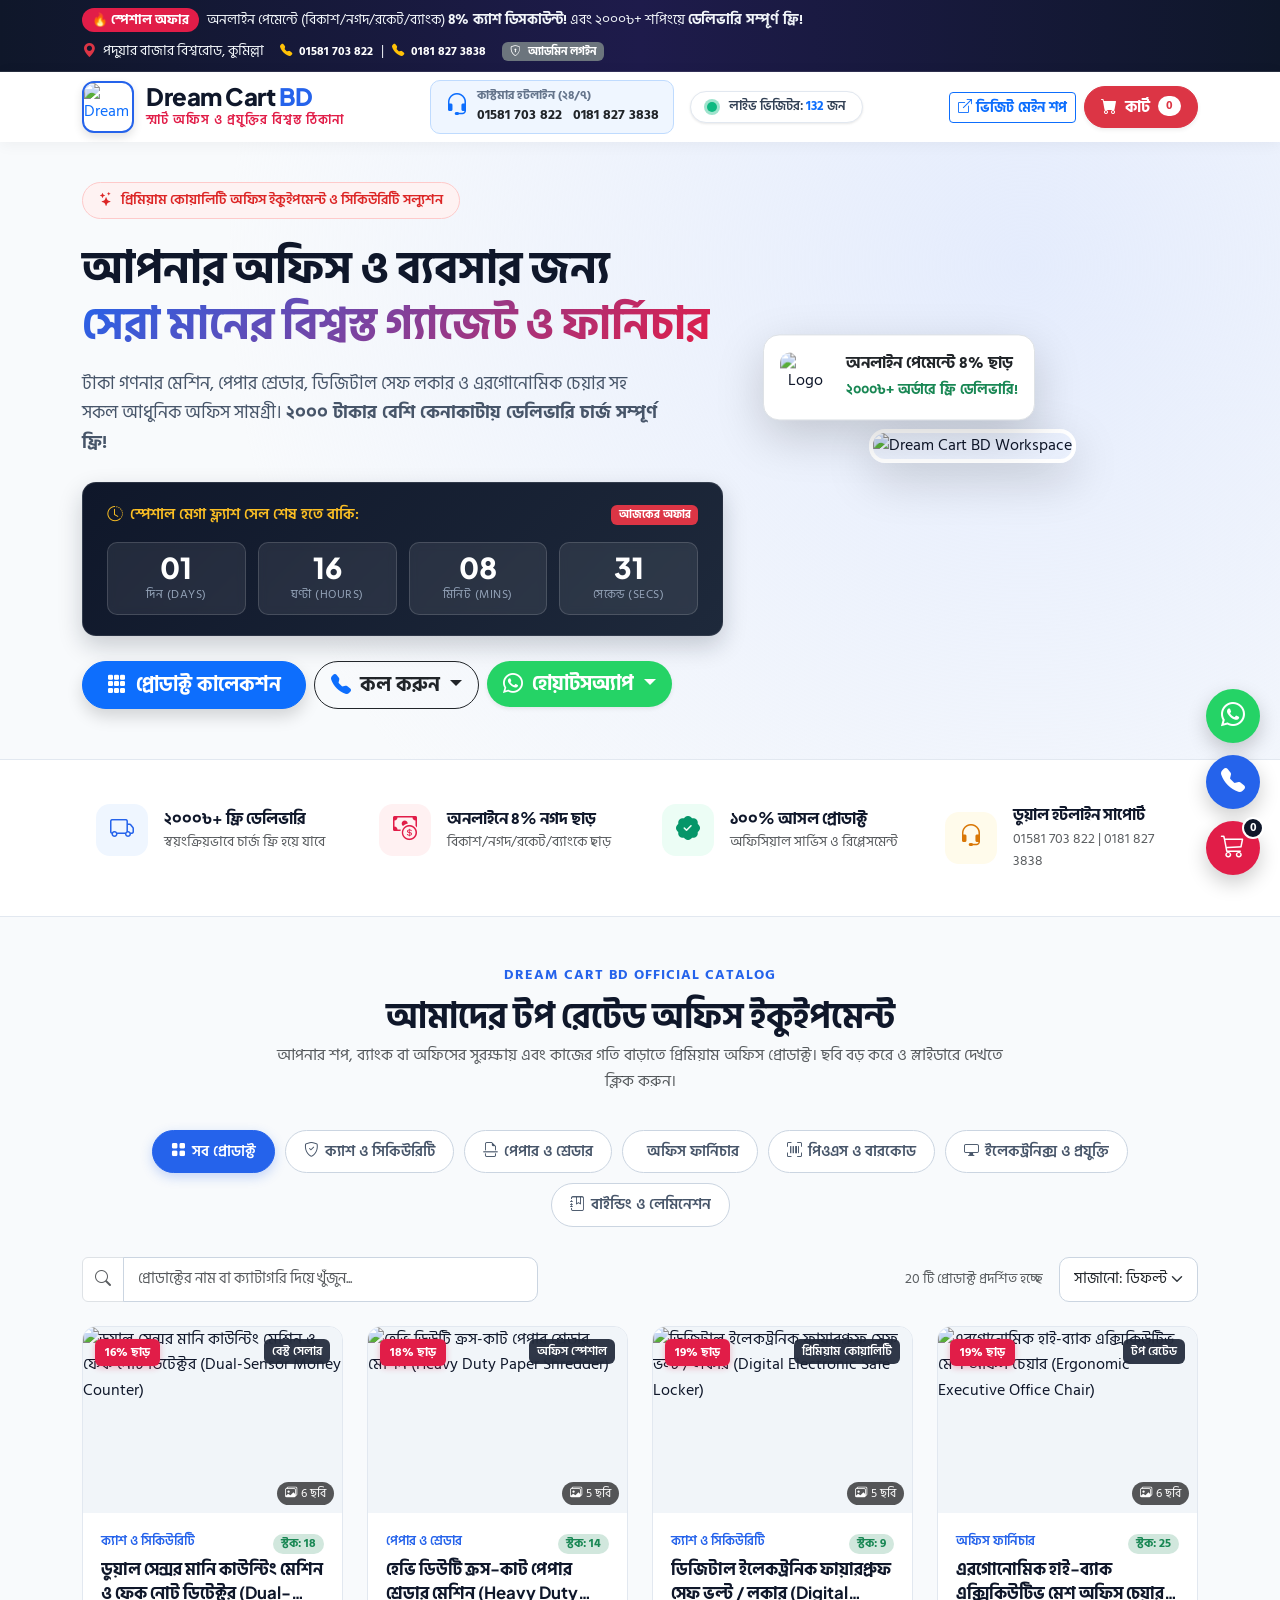
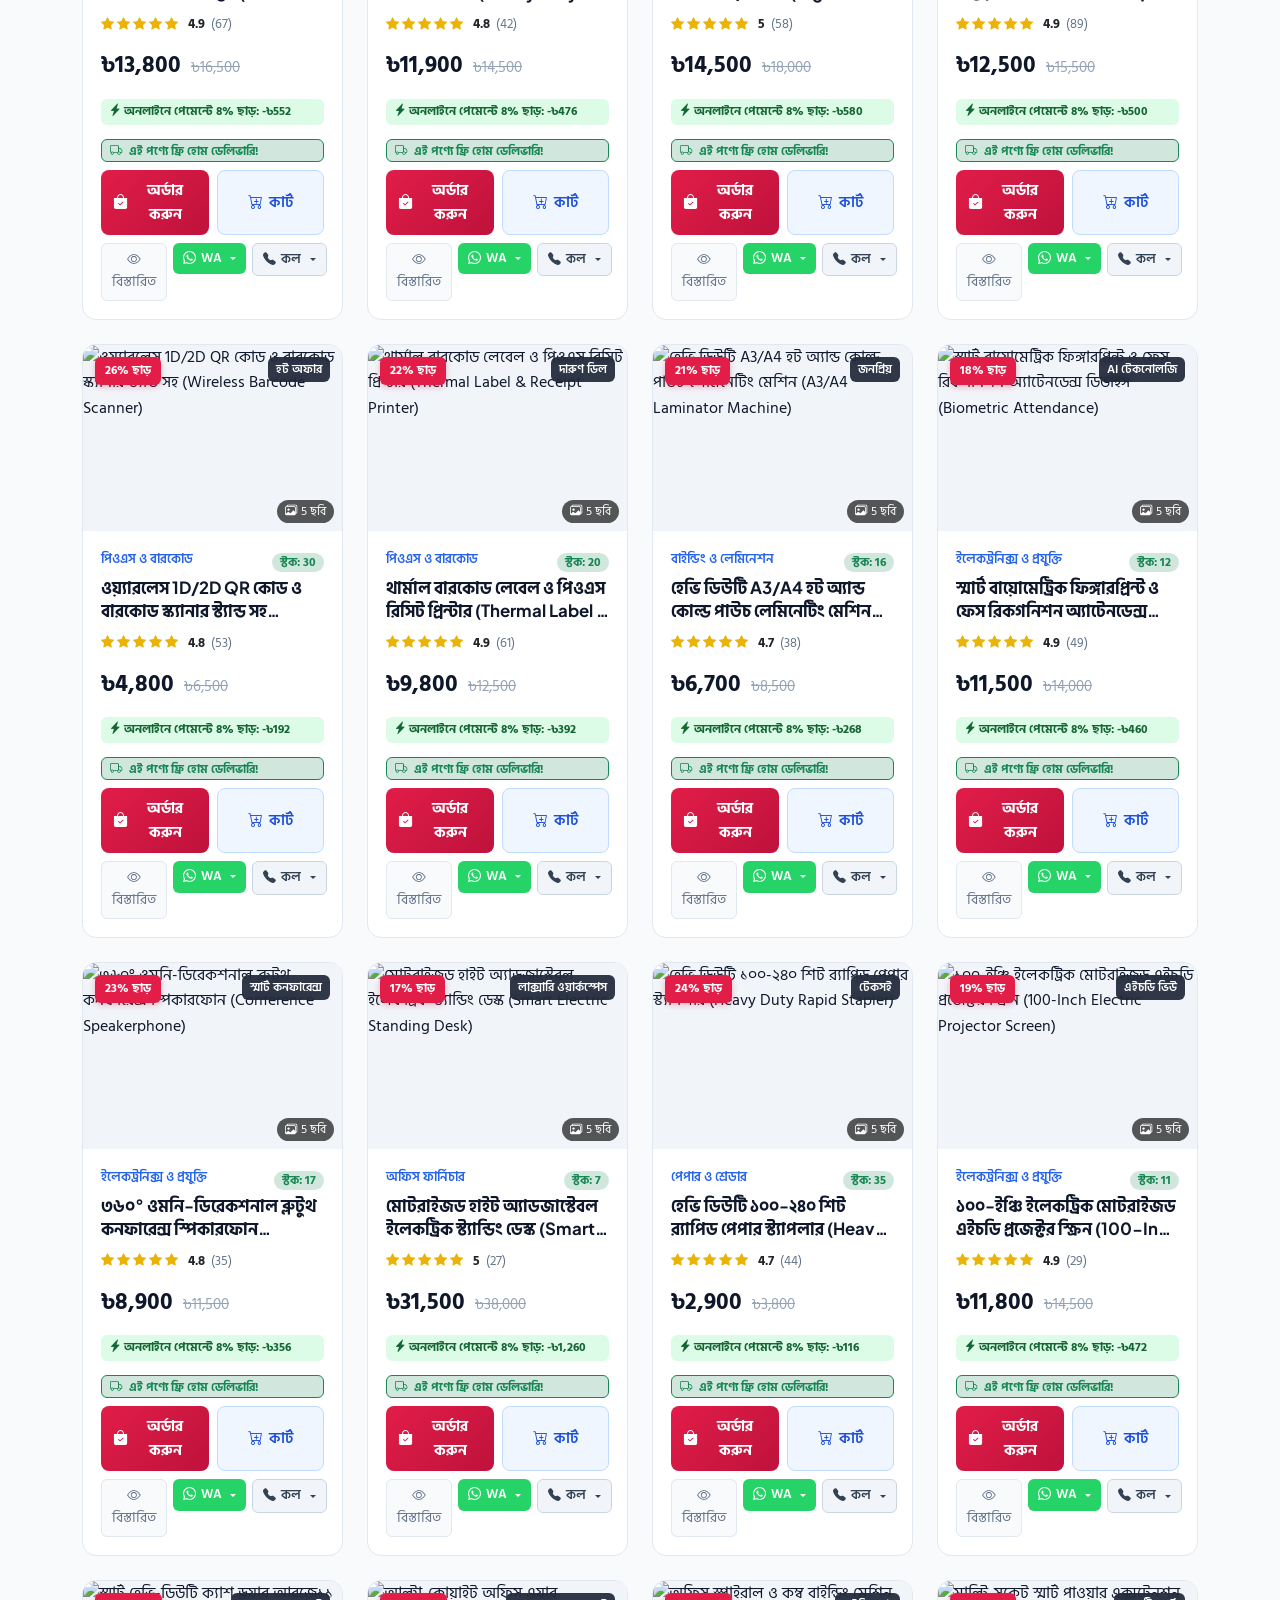
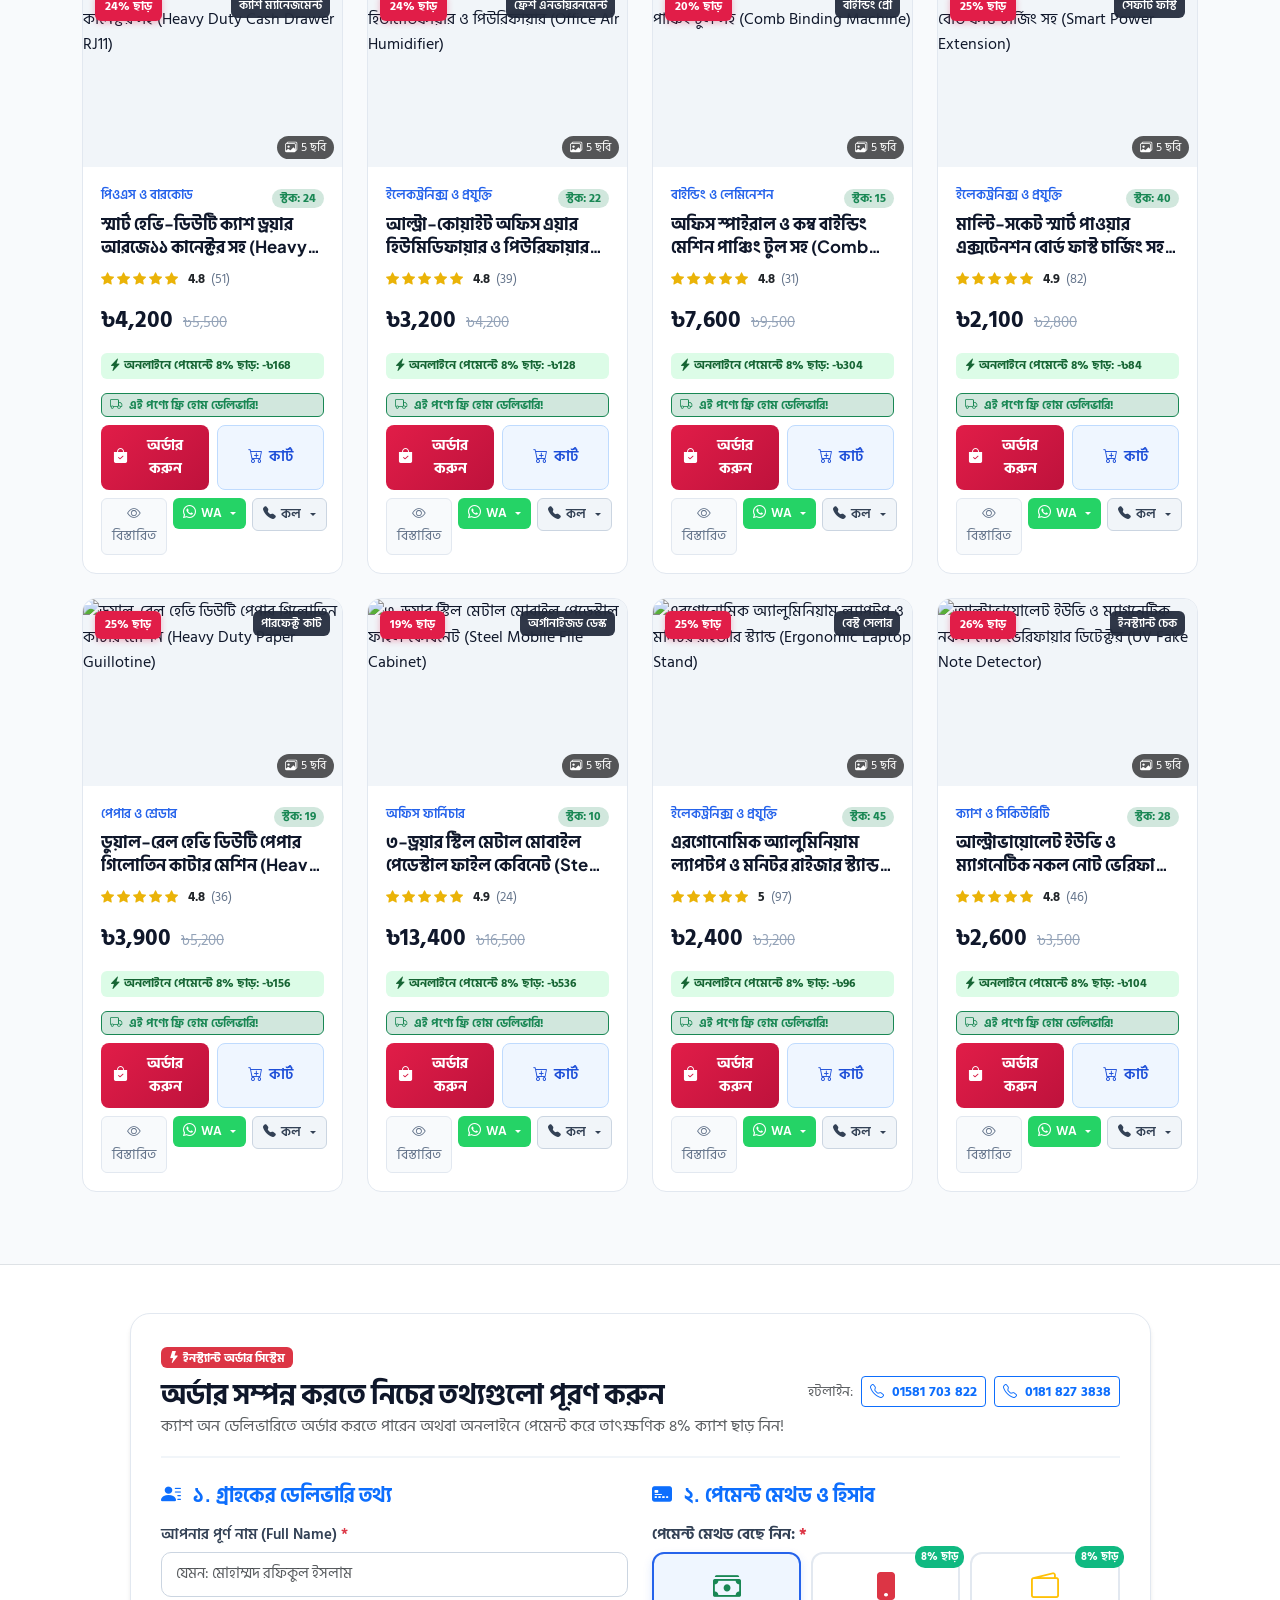
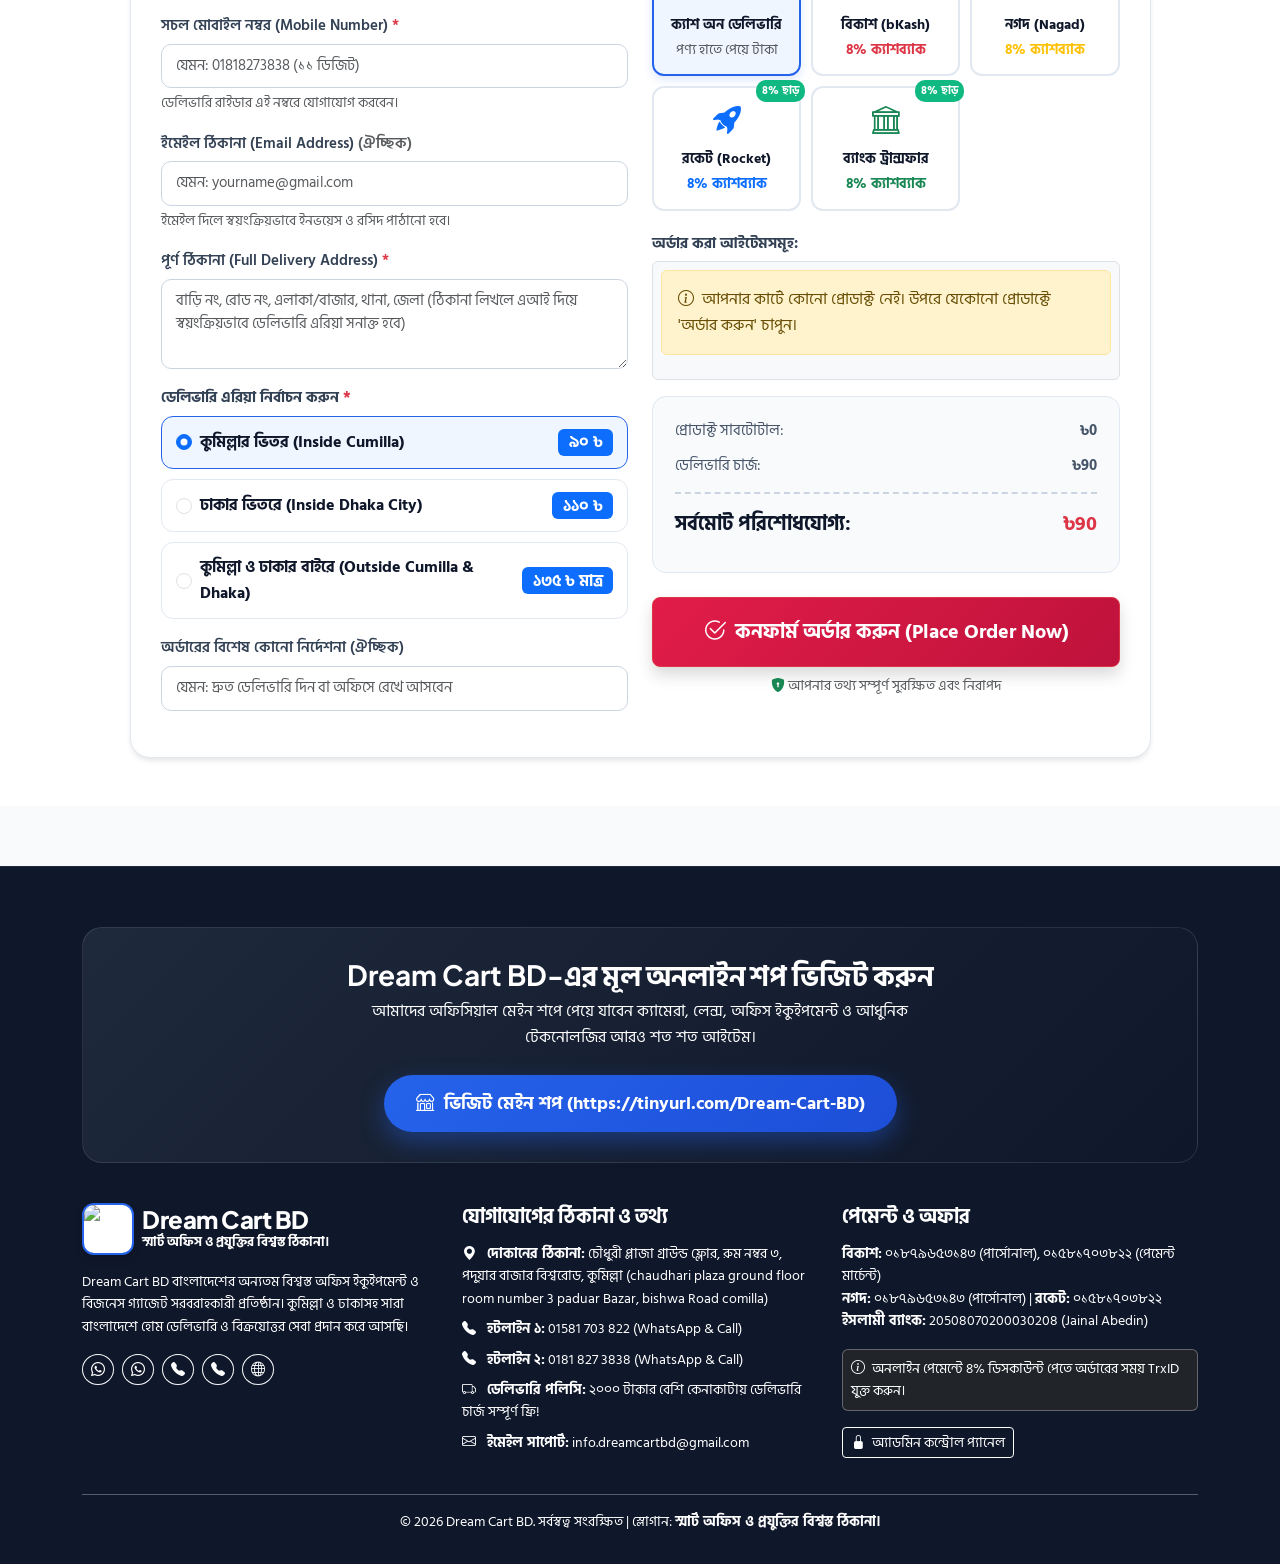
==== commit fd7efc7e: "Update index.html" ====
--- a/index.html
+++ b/index.html
@@ -44,7 +44,7 @@
           <img src="https://pictures-bangladesh.jijistatic.com/2033199_MjAwLTIwMC03Nzk0Y2Y2Yzkx.jpg" alt="Dream Cart BD Logo" class="brand-logo-img">
           <div>
             <h1 class="brand-name">Dream Cart <span>BD</span></h1>
-            <p class="brand-slogan">স্মার্ট অফিস ও প্রযুক্তির বিশ্বস্ত ঠিকানা — you make.</p>
+            <p class="brand-slogan">স্মার্ট অফিস ও প্রযুক্তির বিশ্বস্ত ঠিকানা</p>
           </div>
         </a>
 
@@ -657,7 +657,7 @@
                 <img src="https://pictures-bangladesh.jijistatic.com/2033199_MjAwLTIwMC03Nzk0Y2Y2Yzkx.jpg" alt="Dream Cart BD Logo" class="invoice-logo-img">
                 <div>
                   <h3 class="fw-bold text-primary mb-0">Dream Cart BD</h3>
-                  <div class="text-danger fw-bold small">স্মার্ট অফিস ও প্রযুক্তির বিশ্বস্ত ঠিকানা — you make.</div>
+                  <div class="text-danger fw-bold small">স্মার্ট অফিস ও প্রযুক্তির বিশ্বস্ত ঠিকানা।</div>
                   <div class="text-muted small">চৌধুরী প্লাজা গ্রাউন্ড ফ্লোর রুম নং ৩, পদুয়ার বাজার বিশ্বরোড, কুমিল্লা</div>
                   <div class="text-muted small">হটলাইন: 01581 703 822, 0181 827 3838</div>
                 </div>
@@ -802,7 +802,7 @@
             <img src="https://pictures-bangladesh.jijistatic.com/2033199_MjAwLTIwMC03Nzk0Y2Y2Yzkx.jpg" alt="Logo" class="brand-logo-img">
             <div>
               <h4 class="brand-name text-white mb-0">Dream Cart <span class="text-primary">BD</span></h4>
-              <p class="text-danger fw-bold mb-0" style="font-size: 0.8rem;">স্মার্ট অফিস ও প্রযুক্তির বিশ্বস্ত ঠিকানা — you make.</p>
+              <p class="text-danger fw-bold mb-0" style="font-size: 0.8rem;">স্মার্ট অফিস ও প্রযুক্তির বিশ্বস্ত ঠিকানা।</p>
             </div>
           </div>
           <p class="small text-white">
@@ -860,7 +860,7 @@
       </div>
 
       <div class="border-top border-secondary pt-3 text-center text-white small">
-        <p class="mb-0">© 2026 Dream Cart BD. সর্বস্বত্ব সংরক্ষিত | স্লোগান: <strong>স্মার্ট অফিস ও প্রযুক্তির বিশ্বস্ত ঠিকানা — you make.</strong></p>
+        <p class="mb-0">© 2026 Dream Cart BD. সর্বস্বত্ব সংরক্ষিত | স্লোগান: <strong>স্মার্ট অফিস ও প্রযুক্তির বিশ্বস্ত ঠিকানা।</strong></p>
       </div>
     </div>
   </footer>
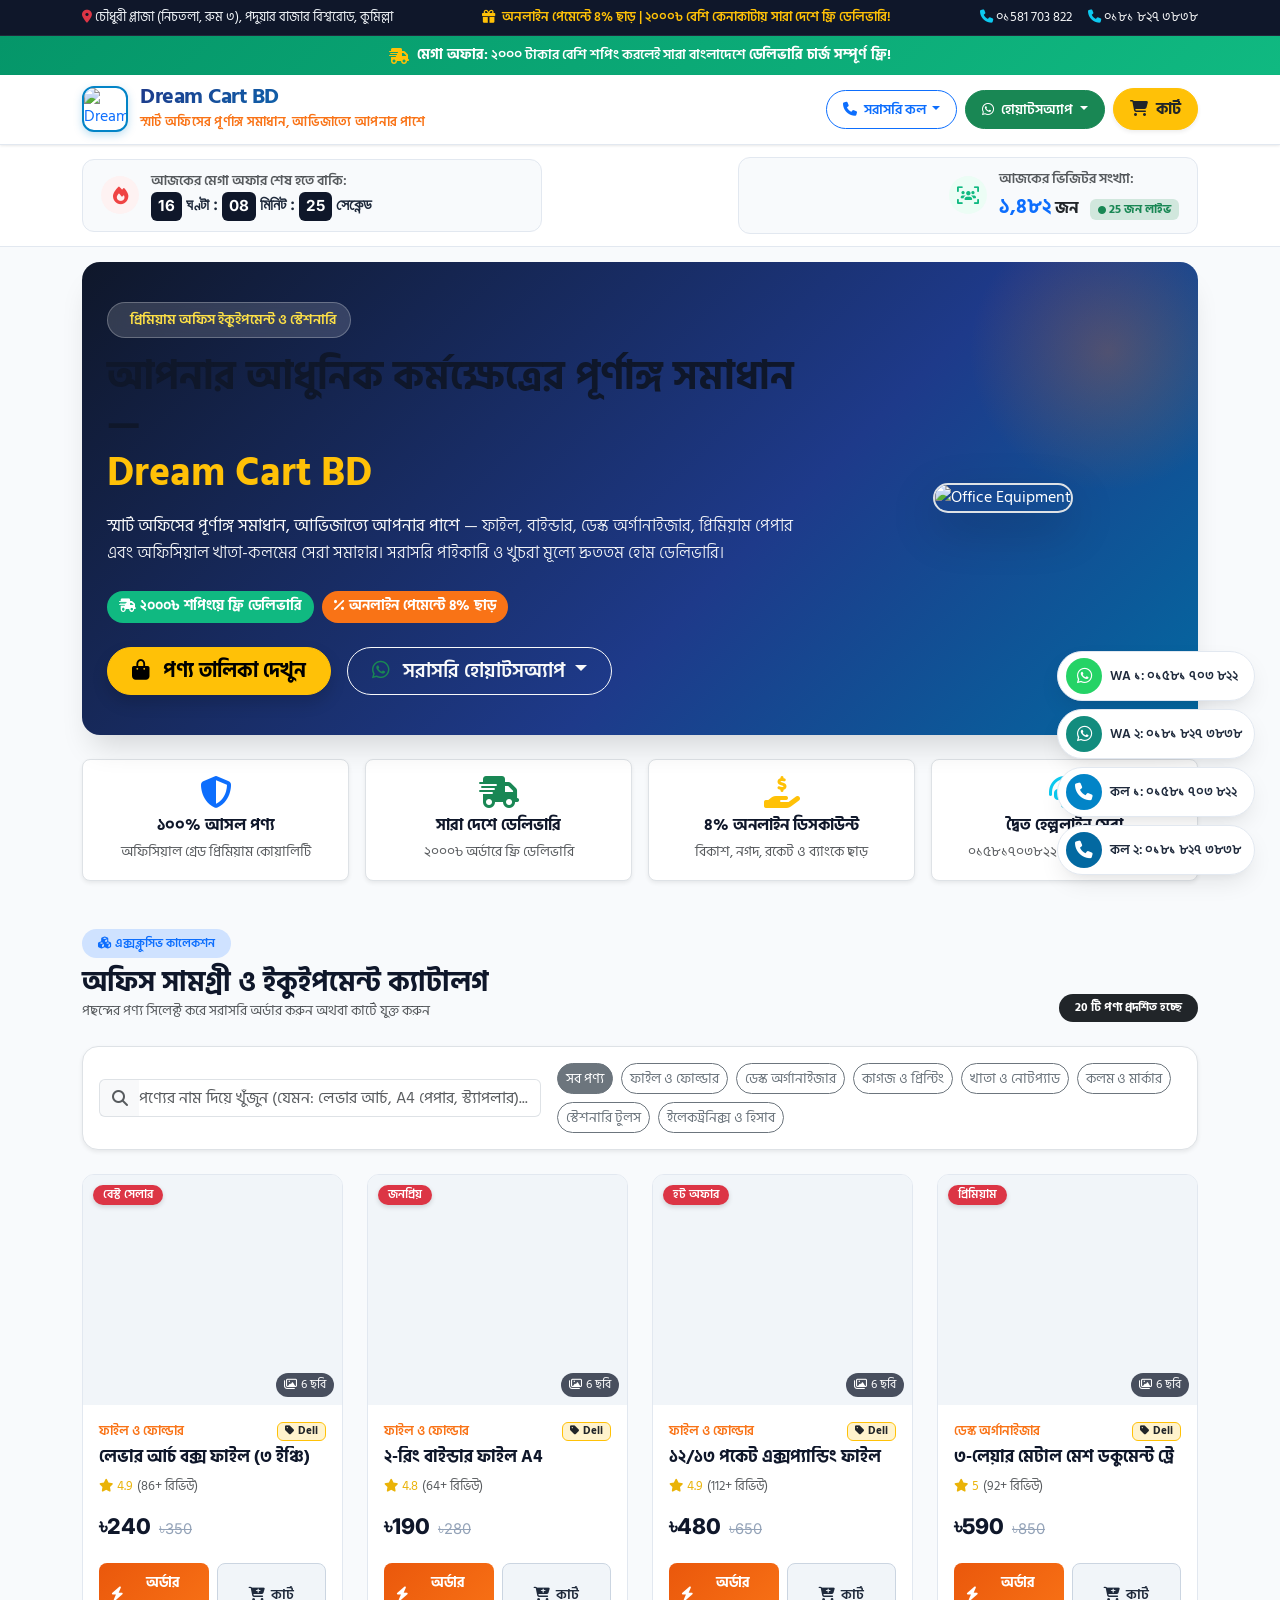
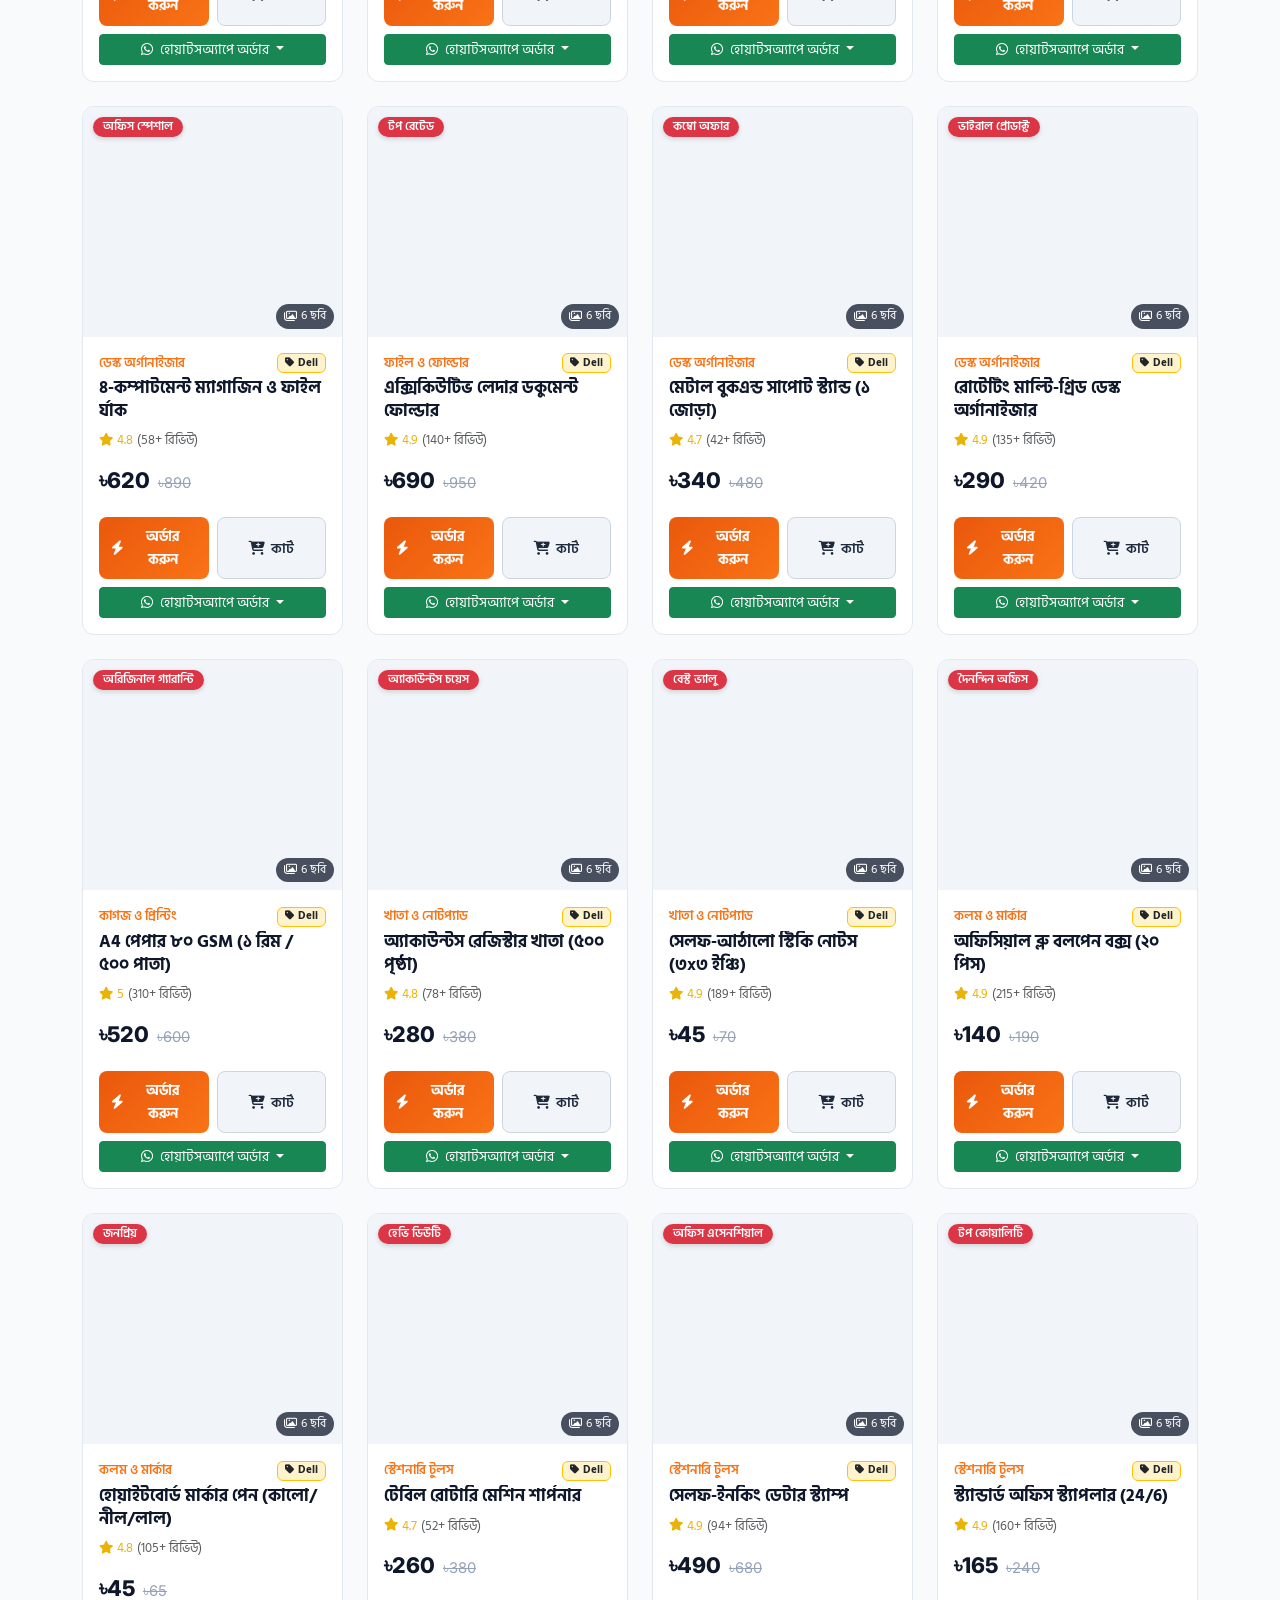
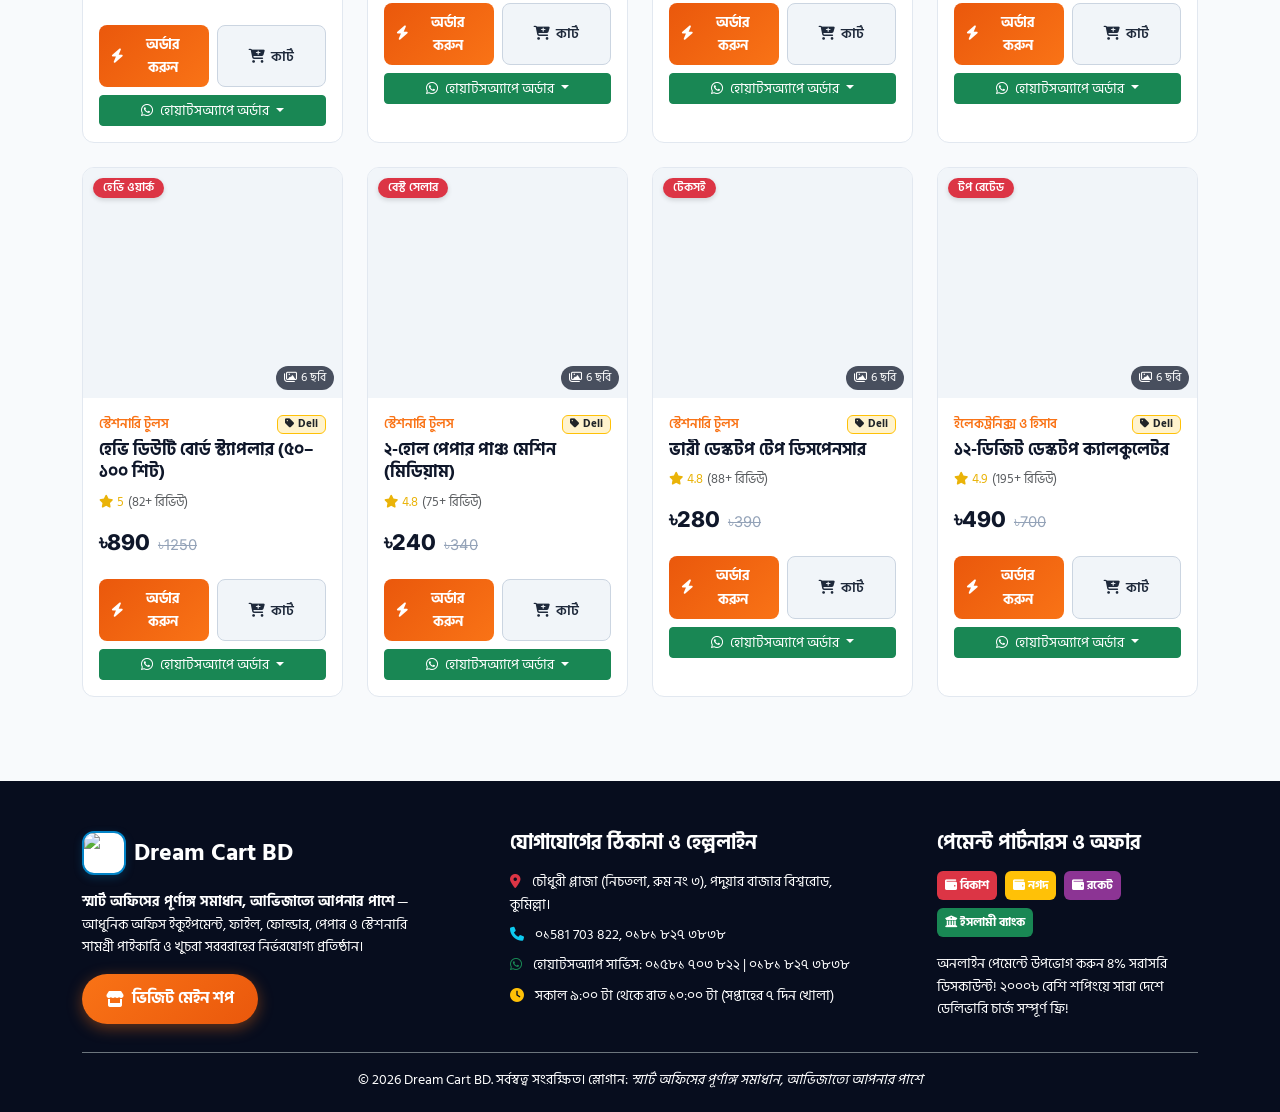
==== commit 28878231: "Add files via upload" ====
--- a/index.html
+++ b/index.html
@@ -3,872 +3,836 @@
 <head>
   <meta charset="UTF-8">
   <meta name="viewport" content="width=device-width, initial-scale=1.0">
-  <title>Dream Cart BD | স্মার্ট অফিস ও প্রযুক্তির বিশ্বস্ত ঠিকানা | you make.</title>
-  <meta name="description" content="Dream Cart BD - সেরা মানের অফিস ইকুইপমেন্ট, পেপার শ্রেডার, মানি কাউন্টিং মেশিন, এরগোনোমিক চেয়ার, সেফ লকার ও ক্যাশ ড্রয়ার। অনলাইন পেমেন্টে ৪% ক্যাশ ছাড় ও ২০০০৳+ অর্ডারে ফ্রি ডেলিভারি!">
-  
-  <!-- Bootstrap 5 CSS & Icons -->
-  <link href="https://cdn.jsdelivr.net/npm/bootstrap@5.3.3/dist/css/bootstrap.min.css" rel="stylesheet">
-  <link rel="stylesheet" href="https://cdn.jsdelivr.net/npm/bootstrap-icons@1.11.3/font/bootstrap-icons.min.css">
-  <!-- Google Fonts: Hind Siliguri & Plus Jakarta Sans -->
-  <link href="https://fonts.googleapis.com/css2?family=Hind+Siliguri:wght@300;400;500;600;700&family=Plus+Jakarta+Sans:wght@400;500;600;700;800&display=swap" rel="stylesheet">
-  <link rel="stylesheet" href="css/style.css">
-  <link rel="icon" href="https://pictures-bangladesh.jijistatic.com/2033199_MjAwLTIwMC03Nzk0Y2Y2Yzkx.jpg">
+  <title>Dream Cart BD - স্মার্ট অফিসের পূর্ণাঙ্গ সমাধান, আভিজাত্যে আপনার পাশে</title>
+  <meta name="description" content="Dream Cart BD - সেরা মানের অফিস ইকুইপমেন্ট, ফাইল, ফোল্ডার, খাতা ও স্টেশনারি সরবরাহকারী। চৌধুরী প্লাজা, পদুয়ার বাজার বিশ্বরোড, কুমিল্লা।">
+
+  <!-- Bootstrap 5 CSS -->
+  <link rel="stylesheet" href="https://cdn.jsdelivr.net/npm/bootstrap@5.3.3/dist/css/bootstrap.min.css">
+  <!-- Font Awesome 6 Icons -->
+  <link rel="stylesheet" href="https://cdnjs.cloudflare.com/ajax/libs/font-awesome/6.5.1/css/all.min.css">
+  <!-- Custom CSS -->
+  <link rel="stylesheet" href="css/styles.css">
 </head>
 <body>
 
-  <!-- Top Announcement Bar (Requirements 1, 2, 3, 7) -->
-  <div class="top-bar-ticker">
-    <div class="container d-flex flex-wrap justify-content-between align-items-center gap-2">
+  <!-- Top Notification Bar with Both Numbers -->
+  <div class="top-notice-bar text-center">
+    <div class="container d-flex flex-wrap justify-content-between align-items-center">
+      <div class="d-none d-md-flex align-items-center gap-3">
+        <span><i class="fa-solid fa-location-dot text-danger"></i> চৌধুরী প্লাজা (নিচতলা, রুম ৩), পদুয়ার বাজার বিশ্বরোড, কুমিল্লা</span>
+      </div>
+      <div class="mx-auto mx-md-0 fw-semibold text-warning">
+        <i class="fa-solid fa-gift me-1"></i> অনলাইন পেমেন্টে ৪% ছাড় | ২০০০৳ বেশি কেনাকাটায় সারা দেশে ফ্রি ডেলিভারি!
+      </div>
+      <div class="d-none d-lg-flex align-items-center gap-3">
+        <a href="tel:01581703822" class="text-light text-decoration-none"><i class="fa-solid fa-phone text-info"></i> ০১581 703 822</a>
+        <a href="tel:01818273838" class="text-light text-decoration-none"><i class="fa-solid fa-phone text-info"></i> ০১৮১ ৮২৭ ৩৮৩৮</a>
+      </div>
+    </div>
+  </div>
+
+  <!-- Free Shipping Mega Banner -->
+  <div class="free-shipping-banner">
+    <div class="container d-flex align-items-center justify-content-center gap-2">
+      <i class="fa-solid fa-truck-fast text-warning fs-6"></i>
+      <span><strong>মেগা অফার:</strong> ২০০০ টাকার বেশি শপিং করলেই সারা বাংলাদেশে <strong>ডেলিভারি চার্জ সম্পূর্ণ ফ্রি!</strong></span>
+    </div>
+  </div>
+
+  <!-- Main Navbar (With Official Shop Logo) -->
+  <nav class="navbar navbar-expand-lg navbar-custom sticky-top">
+    <div class="container">
+      <a class="brand-logo-container" href="index.html">
+        <img src="https://pictures-bangladesh.jijistatic.com/2033199_MjAwLTIwMC03Nzk0Y2Y2Yzkx.jpg" alt="Dream Cart BD Logo" class="brand-logo-img">
+        <div class="brand-text">
+          <h1 class="text-gradient">Dream Cart BD</h1>
+          <span class="brand-slogan">স্মার্ট অফিসের পূর্ণাঙ্গ সমাধান, আভিজাত্যে আপনার পাশে</span>
+        </div>
+      </a>
+
       <div class="d-flex align-items-center gap-2">
-        <span class="discount-pill">🔥 স্পেশাল অফার</span>
-        <span>অনলাইন পেমেন্টে (বিকাশ/নগদ/রকেট/ব্যাংক) <strong>৪% ক্যাশ ডিসকাউন্ট!</strong> এবং ২০০০৳+ শপিংয়ে <strong>ডেলিভারি সম্পূর্ণ ফ্রি!</strong></span>
-      </div>
-      <div class="d-flex align-items-center gap-3">
-        <span><i class="bi bi-geo-alt-fill text-danger me-1"></i> পদুয়ার বাজার বিশ্বরোড, কুমিল্লা</span>
-        <div class="d-none d-md-flex align-items-center gap-2">
-          <a href="tel:01581703822" class="text-white text-decoration-none fw-bold small"><i class="bi bi-telephone-fill me-1 text-warning"></i> 01581 703 822</a>
-          <span>|</span>
-          <a href="tel:01818273838" class="text-white text-decoration-none fw-bold small"><i class="bi bi-telephone-fill me-1 text-warning"></i> 0181 827 3838</a>
-        </div>
-        <a href="admin.html" class="badge bg-secondary text-decoration-none py-1 px-2"><i class="bi bi-shield-lock me-1"></i> অ্যাডমিন লগইন</a>
-      </div>
-    </div>
-  </div>
-
-  <!-- Main Navbar (Requirement 1, 6, 7) -->
-  <header class="site-header">
-    <div class="container py-2">
-      <div class="d-flex justify-content-between align-items-center">
-        <!-- Logo & New Slogan (Requirements 1 & 6) -->
-        <a href="index.html" class="brand-logo-wrap text-decoration-none">
-          <img src="https://pictures-bangladesh.jijistatic.com/2033199_MjAwLTIwMC03Nzk0Y2Y2Yzkx.jpg" alt="Dream Cart BD Logo" class="brand-logo-img">
-          <div>
-            <h1 class="brand-name">Dream Cart <span>BD</span></h1>
-            <p class="brand-slogan">স্মার্ট অফিস ও প্রযুক্তির বিশ্বস্ত ঠিকানা</p>
-          </div>
-        </a>
-
-        <!-- Middle Info: Live Visitor & Dual Hotlines (Requirements 6 & 7) -->
-        <div class="d-none d-lg-flex align-items-center gap-3">
-          <div class="header-contact-badge">
-            <i class="bi bi-headset fs-4 text-primary"></i>
+        <!-- Dual Phone Direct Call Dropdown on Desktop -->
+        <div class="dropdown d-none d-sm-block">
+          <button class="btn btn-outline-primary btn-sm rounded-pill px-3 py-2 dropdown-toggle fw-semibold" type="button" data-bs-toggle="dropdown">
+            <i class="fa-solid fa-phone me-1"></i> সরাসরি কল
+          </button>
+          <ul class="dropdown-menu shadow-sm">
+            <li><a class="dropdown-item small" href="tel:01581703822"><i class="fa-solid fa-phone text-primary me-2"></i> ০১৫৮১ ৭০৩ ৮২২</a></li>
+            <li><a class="dropdown-item small" href="tel:01818273838"><i class="fa-solid fa-phone text-primary me-2"></i> ০১৮১ ৮২৭ ৩৮৩৮</a></li>
+          </ul>
+        </div>
+
+        <!-- Dual WhatsApp Dropdown on Desktop -->
+        <div class="dropdown d-none d-sm-block">
+          <button class="btn btn-success btn-sm rounded-pill px-3 py-2 dropdown-toggle fw-semibold" type="button" data-bs-toggle="dropdown">
+            <i class="fa-brands fa-whatsapp me-1"></i> হোয়াটসঅ্যাপ
+          </button>
+          <ul class="dropdown-menu shadow-sm">
+            <li><a class="dropdown-item small" href="https://wa.me/8801581703822" target="_blank"><i class="fa-brands fa-whatsapp text-success me-2"></i> ০১581 703 822</a></li>
+            <li><a class="dropdown-item small" href="https://wa.me/8801818273838" target="_blank"><i class="fa-brands fa-whatsapp text-success me-2"></i> ০১৮১ ৮২৭ ৩৮৩৮</a></li>
+          </ul>
+        </div>
+
+        <!-- Cart Button -->
+        <button class="btn btn-warning position-relative px-3 py-2 rounded-pill shadow-sm fw-bold text-dark" type="button" data-bs-toggle="offcanvas" data-bs-target="#cartOffcanvas" aria-controls="cartOffcanvas">
+          <i class="fa-solid fa-cart-shopping me-1"></i>
+          <span>কার্ট</span>
+          <span class="position-absolute top-0 start-100 translate-middle badge rounded-pill bg-danger cart-count-badge" style="display: none;">0</span>
+        </button>
+      </div>
+    </div>
+  </nav>
+
+  <!-- Real-time Counters Strip: Offer Countdown & Live Visitors -->
+  <div class="counters-section">
+    <div class="container">
+      <div class="row g-2 align-items-center justify-content-between">
+        <div class="col-12 col-md-6 col-lg-5">
+          <div class="counter-card">
+            <div class="counter-icon fire">
+              <i class="fa-solid fa-fire"></i>
+            </div>
             <div>
-              <div style="font-size: 0.72rem; color: #64748b; font-weight: 700;">কাস্টমার হটলাইন (২৪/৭)</div>
-              <div style="font-size: 0.85rem;">
-                <a href="tel:01581703822" class="text-decoration-none fw-bold text-dark me-2">01581 703 822</a>
-                <a href="tel:01818273838" class="text-decoration-none fw-bold text-dark">0181 827 3838</a>
-              </div>
-            </div>
-          </div>
-          <div class="social-proof-bar py-1 px-3" style="font-size: 0.84rem;">
-            <span class="live-dot"></span>
-            <span>লাইভ ভিজিটর: <strong id="live-visitor-count" class="text-primary">132</strong> জন</span>
-          </div>
-        </div>
-
-        <!-- Action Buttons: Main Shop & Cart -->
-        <div class="d-flex align-items-center gap-2">
-          <a href="https://tinyurl.com/Dream-Cart-BD" target="_blank" class="btn btn-outline-primary btn-sm d-none d-sm-inline-flex align-items-center gap-1 fw-bold">
-            <i class="bi bi-box-arrow-up-right"></i> ভিজিট মেইন শপ
-          </a>
-          <button class="btn btn-danger position-relative px-3 py-2 fw-bold d-inline-flex align-items-center gap-2 rounded-pill shadow-sm" onclick="openCartDrawer()">
-            <i class="bi bi-cart-fill"></i>
-            <span>কার্ট</span>
-            <span class="badge bg-white text-danger rounded-pill" id="header-cart-count">0</span>
-          </button>
-        </div>
-      </div>
-    </div>
-  </header>
-
-  <!-- Hero Section (Requirements 1, 2, 3, 6, 7) -->
-  <section class="hero-section">
-    <div class="container">
-      <div class="row align-items-center g-4">
-        <div class="col-lg-7">
+              <div class="small text-muted fw-semibold">আজকের মেগা অফার শেষ হতে বাকি:</div>
+              <div class="timer-digits">
+                <span class="timer-box" id="timerHours">00</span> ঘণ্টা :
+                <span class="timer-box" id="timerMinutes">00</span> মিনিট :
+                <span class="timer-box" id="timerSeconds">00</span> সেকেন্ড
+              </div>
+            </div>
+          </div>
+        </div>
+
+        <div class="col-12 col-md-6 col-lg-5">
+          <div class="counter-card justify-content-md-end">
+            <div class="counter-icon users">
+              <i class="fa-solid fa-users-viewfinder"></i>
+            </div>
+            <div>
+              <div class="small text-muted fw-semibold">আজকের ভিজিটর সংখ্যা:</div>
+              <div class="fw-bold fs-6 text-dark">
+                <span class="text-primary fs-5" id="liveVisitorCount">১,৫২০</span> জন 
+                <span class="badge bg-success-subtle text-success ms-2">
+                  <i class="fa-solid fa-circle text-success small" style="font-size: 8px;"></i> <span id="activeNowCount">২৩</span> জন লাইভ
+                </span>
+              </div>
+            </div>
+          </div>
+        </div>
+      </div>
+    </div>
+  </div>
+
+  <!-- Hero Section -->
+  <div class="container">
+    <div class="hero-banner">
+      <div class="row align-items-center">
+        <div class="col-lg-8">
           <div class="hero-tag">
-            <i class="bi bi-stars"></i> প্রিমিয়াম কোয়ালিটি অফিস ইকুইপমেন্ট ও সিকিউরিটি সল্যুশন
-          </div>
-          <h2 class="hero-title">
-            আপনার অফিস ও ব্যবসার জন্য <br>
-            <span class="highlight-text">সেরা মানের বিশ্বস্ত গ্যাজেট ও ফার্নিচার</span>
+            <i class="fa-solid fa-sparkles"></i> প্রিমিয়াম অফিস ইকুইপমেন্ট ও স্টেশনারি
+          </div>
+          <h2 class="display-6 fw-bold mb-3">
+            আপনার আধুনিক কর্মক্ষেত্রের পূর্ণাঙ্গ সমাধান — <br class="d-none d-sm-block">
+            <span class="text-warning">Dream Cart BD</span>
           </h2>
-          <p class="hero-desc">
-            টাকা গণনার মেশিন, পেপার শ্রেডার, ডিজিটাল সেফ লকার ও এরগোনোমিক চেয়ার সহ সকল আধুনিক অফিস সামগ্রী। <strong>২০০০ টাকার বেশি কেনাকাটায় ডেলিভারি চার্জ সম্পূর্ণ ফ্রি!</strong>
+          <p class="lead mb-4 text-light opacity-90" style="font-size: 1.05rem;">
+            <strong>স্মার্ট অফিসের পূর্ণাঙ্গ সমাধান, আভিজাত্যে আপনার পাশে</strong> — ফাইল, বাইন্ডার, ডেস্ক অর্গানাইজার, প্রিমিয়াম পেপার এবং অফিসিয়াল খাতা-কলমের সেরা সমাহার। সরাসরি পাইকারি ও খুচরা মূল্যে দ্রুততম হোম ডেলিভারি।
           </p>
 
-          <!-- Urgent Countdown Box -->
-          <div class="countdown-container">
-            <div class="countdown-header">
-              <span><i class="bi bi-clock-history me-1"></i> স্পেশাল মেগা ফ্ল্যাশ সেল শেষ হতে বাকি:</span>
-              <span class="badge bg-danger">আজকের অফার</span>
-            </div>
-            <div class="timer-boxes">
-              <div class="time-unit">
-                <div class="time-num" id="timer-days">01</div>
-                <div class="time-label">দিন (Days)</div>
-              </div>
-              <div class="time-unit">
-                <div class="time-num" id="timer-hours">12</div>
-                <div class="time-label">ঘণ্টা (Hours)</div>
-              </div>
-              <div class="time-unit">
-                <div class="time-num" id="timer-minutes">45</div>
-                <div class="time-label">মিনিট (Mins)</div>
-              </div>
-              <div class="time-unit">
-                <div class="time-num" id="timer-seconds">30</div>
-                <div class="time-label">সেকেন্ড (Secs)</div>
-              </div>
-            </div>
-          </div>
-
-          <!-- Hero Buttons: Dual Calls & Dual WhatsApps (Requirement 7) -->
-          <div class="d-flex flex-wrap gap-2 mt-3">
-            <a href="#products-section" class="btn btn-primary btn-lg px-4 py-2 fw-bold rounded-pill shadow">
-              <i class="bi bi-grid-3x3-gap-fill me-1"></i> প্রোডাক্ট কালেকশন
+          <div class="d-flex flex-wrap gap-2 align-items-center mb-3">
+            <span class="hero-free-shipping-pill">
+              <i class="fa-solid fa-truck-fast"></i> ২০০০৳ শপিংয়ে ফ্রি ডেলিভারি
+            </span>
+            <span class="hero-discount-pill">
+              <i class="fa-solid fa-percent"></i> অনলাইন পেমেন্টে ৪% ছাড়
+            </span>
+          </div>
+
+          <div class="d-flex flex-wrap gap-3 mt-4">
+            <a href="#productsCatalog" class="btn btn-warning btn-lg fw-bold px-4 py-2 rounded-pill shadow">
+              <i class="fa-solid fa-bag-shopping me-2"></i> পণ্য তালিকা দেখুন
             </a>
-            
-            <!-- Dual Call Dropdown -->
-            <div class="dropdown d-inline-block">
-              <button class="btn btn-outline-dark btn-lg px-3 py-2 fw-bold rounded-pill dropdown-toggle" type="button" data-bs-toggle="dropdown">
-                <i class="bi bi-telephone-fill me-1 text-primary"></i> কল করুন
+            <div class="btn-group">
+              <button type="button" class="btn btn-outline-light btn-lg fw-semibold px-4 py-2 rounded-pill dropdown-toggle" data-bs-toggle="dropdown" aria-expanded="false">
+                <i class="fa-brands fa-whatsapp text-success me-2"></i> সরাসরি হোয়াটসঅ্যাপ
               </button>
-              <ul class="dropdown-menu shadow border-0 p-2" style="border-radius: 12px;">
-                <li><a class="dropdown-item py-2 fw-bold rounded text-primary" href="tel:01581703822"><i class="bi bi-telephone-fill me-2"></i> হটলাইন ১: 01581 703 822</a></li>
-                <li><a class="dropdown-item py-2 fw-bold rounded text-primary" href="tel:01818273838"><i class="bi bi-telephone-fill me-2"></i> হটলাইন ২: 0181 827 3838</a></li>
+              <ul class="dropdown-menu shadow">
+                <li><a class="dropdown-item small" href="https://wa.me/8801581703822" target="_blank"><i class="fa-brands fa-whatsapp text-success me-2"></i> ০১581 703 822 (নম্বর ১)</a></li>
+                <li><a class="dropdown-item small" href="https://wa.me/8801818273838" target="_blank"><i class="fa-brands fa-whatsapp text-success me-2"></i> ০১৮১ ৮২৭ ৩৮৩৮ (নম্বর ২)</a></li>
               </ul>
             </div>
-
-            <!-- Dual WhatsApp Dropdown -->
-            <div class="dropdown d-inline-block">
-              <button class="btn btn-success btn-lg px-3 py-2 fw-bold rounded-pill dropdown-toggle shadow-sm" type="button" data-bs-toggle="dropdown" style="background:#25d366; border:none;">
-                <i class="bi bi-whatsapp me-1"></i> হোয়াটসঅ্যাপ
-              </button>
-              <ul class="dropdown-menu shadow border-0 p-2" style="border-radius: 12px;">
-                <li><a class="dropdown-item py-2 fw-bold rounded text-success" href="https://wa.me/8801581703822?text=Hello%20Dream%20Cart%20BD" target="_blank"><i class="bi bi-whatsapp me-2"></i> WhatsApp ১ (01581 703 822)</a></li>
-                <li><a class="dropdown-item py-2 fw-bold rounded text-success" href="https://wa.me/8801818273838?text=Hello%20Dream%20Cart%20BD" target="_blank"><i class="bi bi-whatsapp me-2"></i> WhatsApp ২ (0181 827 3838)</a></li>
-              </ul>
-            </div>
-          </div>
-        </div>
-
-        <div class="col-lg-5 text-center">
-          <div class="position-relative">
-            <img src="https://images.unsplash.com/photo-1497215728101-856f4ea42174?auto=format&fit=crop&w=800&q=80" alt="Dream Cart BD Workspace" class="img-fluid rounded-4 shadow-lg border border-4 border-white" style="max-height: 400px; width: 100%; object-fit: cover;">
-            
-            <!-- Trust Floater with Official Logo (Requirement 6) -->
-            <div class="position-absolute bottom-0 start-0 translate-middle-y bg-white p-3 rounded-4 shadow-lg ms-3 d-flex align-items-center gap-3 border">
-              <img src="https://pictures-bangladesh.jijistatic.com/2033199_MjAwLTIwMC03Nzk0Y2Y2Yzkx.jpg" alt="Logo" style="width: 50px; height: 50px; border-radius: 10px; object-fit: cover;">
-              <div class="text-start">
-                <div class="fw-bold fs-6 text-dark">অনলাইন পেমেন্টে ৪% ছাড়</div>
-                <small class="text-success fw-bold">২০০০৳+ অর্ডারে ফ্রি ডেলিভারি!</small>
-              </div>
-            </div>
-          </div>
-        </div>
-      </div>
+          </div>
+        </div>
+
+        <div class="col-lg-4 d-none d-lg-block text-center position-relative">
+          <img src="https://images.unsplash.com/photo-1497366216548-37526070297c?w=600&auto=format&fit=crop&q=80" alt="Office Equipment" class="img-fluid rounded-4 shadow-lg border border-2 border-white/20" style="max-height: 270px; object-fit: cover;">
+        </div>
+      </div>
+    </div>
+  </div>
+
+  <!-- Trust Badges Strip -->
+  <div class="container mt-4">
+    <div class="row g-3 text-center">
+      <div class="col-6 col-md-3">
+        <div class="p-3 bg-white rounded-3 border shadow-sm h-100">
+          <i class="fa-solid fa-shield-halved fa-2x text-primary mb-2"></i>
+          <h6 class="fw-bold mb-1">১০০% আসল পণ্য</h6>
+          <small class="text-muted">অফিসিয়াল গ্রেড প্রিমিয়াম কোয়ালিটি</small>
+        </div>
+      </div>
+      <div class="col-6 col-md-3">
+        <div class="p-3 bg-white rounded-3 border shadow-sm h-100">
+          <i class="fa-solid fa-truck-fast fa-2x text-success mb-2"></i>
+          <h6 class="fw-bold mb-1">সারা দেশে ডেলিভারি</h6>
+          <small class="text-muted">২০০০৳ অর্ডারে ফ্রি ডেলিভারি</small>
+        </div>
+      </div>
+      <div class="col-6 col-md-3">
+        <div class="p-3 bg-white rounded-3 border shadow-sm h-100">
+          <i class="fa-solid fa-hand-holding-dollar fa-2x text-warning mb-2"></i>
+          <h6 class="fw-bold mb-1">৪% অনলাইন ডিসকাউন্ট</h6>
+          <small class="text-muted">বিকাশ, নগদ, রকেট ও ব্যাংকে ছাড়</small>
+        </div>
+      </div>
+      <div class="col-6 col-md-3">
+        <div class="p-3 bg-white rounded-3 border shadow-sm h-100">
+          <i class="fa-solid fa-headset fa-2x text-info mb-2"></i>
+          <h6 class="fw-bold mb-1">দ্বৈত হেল্পলাইন সেবা</h6>
+          <small class="text-muted">০১৫৮১৭০৩৮২২ | ০১৮১৮২৭৩৮৩৮</small>
+        </div>
+      </div>
+    </div>
+  </div>
+
+  <!-- Product Catalog Section -->
+  <section id="productsCatalog" class="container mt-5">
+    <div class="d-flex flex-wrap justify-content-between align-items-end mb-4 gap-3">
+      <div>
+        <span class="badge bg-primary-subtle text-primary px-3 py-2 rounded-pill fw-semibold mb-2">
+          <i class="fa-solid fa-cubes"></i> এক্সক্লুসিভ কালেকশন
+        </span>
+        <h3 class="fw-bold mb-0">অফিস সামগ্রী ও ইকুইপমেন্ট ক্যাটালগ</h3>
+        <p class="text-muted small mb-0">পছন্দের পণ্য সিলেক্ট করে সরাসরি অর্ডার করুন অথবা কার্টে যুক্ত করুন</p>
+      </div>
+      <div>
+        <span class="badge bg-dark px-3 py-2 rounded-pill" id="productCountBadge">পণ্য লোড হচ্ছে...</span>
+      </div>
+    </div>
+
+    <!-- Search & Filter Controls -->
+    <div class="bg-white p-3 rounded-4 border shadow-sm mb-4">
+      <div class="row g-3 align-items-center">
+        <div class="col-md-5">
+          <div class="input-group">
+            <span class="input-group-text bg-light border-end-0"><i class="fa-solid fa-magnifying-glass text-muted"></i></span>
+            <input type="text" id="searchInput" class="form-control border-start-0 ps-0" placeholder="পণ্যের নাম দিয়ে খুঁজুন (যেমন: লেভার আর্চ, A4 পেপার, স্ট্যাপলার)..." oninput="handleSearch(event)">
+          </div>
+        </div>
+        <div class="col-md-7">
+          <div class="d-flex flex-wrap gap-2" id="categoryPillsContainer">
+            <button type="button" class="btn btn-sm btn-outline-secondary rounded-pill cat-pill active" data-cat="all" onclick="filterCategory('all', this)">সব পণ্য</button>
+            <button type="button" class="btn btn-sm btn-outline-secondary rounded-pill cat-pill" data-cat="ফাইল ও ফোল্ডার" onclick="filterCategory('ফাইল ও ফোল্ডার', this)">ফাইল ও ফোল্ডার</button>
+            <button type="button" class="btn btn-sm btn-outline-secondary rounded-pill cat-pill" data-cat="ডেস্ক অর্গানাইজার" onclick="filterCategory('ডেস্ক অর্গানাইজার', this)">ডেস্ক অর্গানাইজার</button>
+            <button type="button" class="btn btn-sm btn-outline-secondary rounded-pill cat-pill" data-cat="কাগজ ও প্রিন্টিং" onclick="filterCategory('কাগজ ও প্রিন্টিং', this)">কাগজ ও পেপার</button>
+            <button type="button" class="btn btn-sm btn-outline-secondary rounded-pill cat-pill" data-cat="স্টেশনারি টুলস" onclick="filterCategory('স্টেশনারি টুলস', this)">স্টেশনারি টুলস</button>
+            <button type="button" class="btn btn-sm btn-outline-secondary rounded-pill cat-pill" data-cat="কলম ও মার্কার" onclick="filterCategory('কলম ও মার্কার', this)">কলম ও মার্কার</button>
+          </div>
+        </div>
+      </div>
+    </div>
+
+    <!-- Products Grid Container -->
+    <div class="row" id="productsContainer">
+      <!-- Dynamically Rendered by app.js -->
     </div>
   </section>
 
-  <!-- Trust Features Bar (Requirements 2 & 3) -->
-  <section class="trust-features">
-    <div class="container">
-      <div class="row g-3">
-        <div class="col-6 col-lg-3">
-          <div class="feature-card">
-            <div class="feature-icon-wrap icon-blue"><i class="bi bi-truck"></i></div>
-            <div>
-              <h6 class="fw-bold mb-1">২০০০৳+ ফ্রি ডেলিভারি</h6>
-              <p class="text-muted mb-0 small">স্বয়ংক্রিয়ভাবে চার্জ ফ্রি হয়ে যাবে</p>
-            </div>
-          </div>
-        </div>
-        <div class="col-6 col-lg-3">
-          <div class="feature-card">
-            <div class="feature-icon-wrap icon-rose"><i class="bi bi-cash-coin"></i></div>
-            <div>
-              <h6 class="fw-bold mb-1">অনলাইনে ৪% নগদ ছাড়</h6>
-              <p class="text-muted mb-0 small">বিকাশ/নগদ/রকেট/ব্যাংকে ছাড়</p>
-            </div>
-          </div>
-        </div>
-        <div class="col-6 col-lg-3">
-          <div class="feature-card">
-            <div class="feature-icon-wrap icon-emerald"><i class="bi bi-patch-check-fill"></i></div>
-            <div>
-              <h6 class="fw-bold mb-1">১০০% আসল প্রোডাক্ট</h6>
-              <p class="text-muted mb-0 small">অফিসিয়াল সার্ভিস ও রিপ্লেসমেন্ট</p>
-            </div>
-          </div>
-        </div>
-        <div class="col-6 col-lg-3">
-          <div class="feature-card">
-            <div class="feature-icon-wrap icon-amber"><i class="bi bi-headset"></i></div>
-            <div>
-              <h6 class="fw-bold mb-1">ডুয়াল হটলাইন সাপোর্ট</h6>
-              <p class="text-muted mb-0 small">01581 703 822 | 0181 827 3838</p>
-            </div>
-          </div>
-        </div>
-      </div>
-    </div>
-  </section>
-
-  <!-- Products Section -->
-  <section class="py-5" id="products-section">
-    <div class="container">
-      <div class="section-title-wrap">
-        <div class="section-subtitle">DREAM CART BD OFFICIAL CATALOG</div>
-        <h2 class="section-main-title">আমাদের টপ রেটেড অফিস ইকুইপমেন্ট</h2>
-        <p class="text-muted">আপনার শপ, ব্যাংক বা অফিসের সুরক্ষায় এবং কাজের গতি বাড়াতে প্রিমিয়াম অফিস প্রোডাক্ট। ছবি বড় করে ও স্লাইডারে দেখতে ক্লিক করুন।</p>
-      </div>
-
-      <!-- Filter Tabs -->
-      <div class="filter-tabs-wrapper" id="category-tabs-container"></div>
-
-      <!-- Search & Sort Controls -->
-      <div class="row g-3 mb-4 align-items-center">
-        <div class="col-md-6 col-lg-5">
-          <div class="input-group">
-            <span class="input-group-text bg-white"><i class="bi bi-search text-muted"></i></span>
-            <input type="text" id="product-search-input" class="form-control" placeholder="প্রোডাক্টের নাম বা ক্যাটাগরি দিয়ে খুঁজুন...">
-          </div>
-        </div>
-        <div class="col-md-6 col-lg-4 ms-auto d-flex align-items-center justify-content-md-end gap-3">
-          <span class="text-muted small" id="filtered-product-count">২০ টি প্রোডাক্ট</span>
-          <select id="product-sort-select" class="form-select w-auto">
-            <option value="default">সাজানো: ডিফল্ট</option>
-            <option value="price-low">দাম: কম থেকে বেশি</option>
-            <option value="price-high">দাম: বেশি থেকে কম</option>
-            <option value="rating">সর্বোচ্চ রেটিং</option>
-          </select>
-        </div>
-      </div>
-
-      <!-- Products Grid -->
-      <div class="row" id="products-grid"></div>
-    </div>
-  </section>
-
-  <!-- Checkout Section Anchor -->
-  <div id="checkout-anchor"></div>
-
-  <!-- Smart Order Checkout Section (Requirements 2, 3, 7) -->
-  <section class="py-5 bg-white border-top">
-    <div class="container">
-      <div class="row justify-content-center">
-        <div class="col-lg-11">
-          <div class="checkout-section">
-            <div class="checkout-header d-flex flex-wrap justify-content-between align-items-center gap-3">
-              <div>
-                <span class="badge bg-danger mb-2"><i class="bi bi-lightning-fill"></i> ইনস্ট্যান্ট অর্ডার সিস্টেম</span>
-                <h3 class="fw-bold mb-1">অর্ডার সম্পন্ন করতে নিচের তথ্যগুলো পূরণ করুন</h3>
-                <p class="text-muted mb-0">ক্যাশ অন ডেলিভারিতে অর্ডার করতে পারেন অথবা অনলাইনে পেমেন্ট করে তাৎক্ষণিক ৪% ক্যাশ ছাড় নিন!</p>
-              </div>
-              <div class="d-flex align-items-center gap-2">
-                <span class="text-muted small">হটলাইন:</span>
-                <a href="tel:01581703822" class="btn btn-outline-primary btn-sm fw-bold"><i class="bi bi-telephone me-1"></i> 01581 703 822</a>
-                <a href="tel:01818273838" class="btn btn-outline-primary btn-sm fw-bold"><i class="bi bi-telephone me-1"></i> 0181 827 3838</a>
-              </div>
-            </div>
-
-            <form id="checkout-form">
-              <div class="row g-4">
-                <!-- Customer Details (Left Column) -->
-                <div class="col-lg-6">
-                  <h5 class="fw-bold mb-3 text-primary"><i class="bi bi-person-lines-fill me-2"></i> ১. গ্রাহকের ডেলিভারি তথ্য</h5>
-                  
-                  <div class="mb-3">
-                    <label for="customerName" class="form-label">আপনার পূর্ণ নাম (Full Name) <span class="text-danger">*</span></label>
-                    <input type="text" id="customerName" class="form-control" placeholder="যেমন: মোহাম্মদ রফিকুল ইসলাম" required>
-                  </div>
-
-                  <div class="mb-3">
-                    <label for="customerPhone" class="form-label">সচল মোবাইল নম্বর (Mobile Number) <span class="text-danger">*</span></label>
-                    <input type="tel" id="customerPhone" class="form-control" placeholder="যেমন: 01818273838 (১১ ডিজিট)" required>
-                    <div class="form-text">ডেলিভারি রাইডার এই নম্বরে যোগাযোগ করবেন।</div>
-                  </div>
-
-                  <div class="mb-3">
-                    <label for="customerEmail" class="form-label">ইমেইল ঠিকানা (Email Address) <span class="text-muted">(ঐচ্ছিক)</span></label>
-                    <input type="email" id="customerEmail" class="form-control" placeholder="যেমন: yourname@gmail.com">
-                    <div class="form-text">ইমেইল দিলে স্বয়ংক্রিয়ভাবে ইনভয়েস ও রসিদ পাঠানো হবে।</div>
-                  </div>
-
-                  <div class="mb-3">
-                    <label for="customerAddress" class="form-label">পূর্ণ ঠিকানা (Full Delivery Address) <span class="text-danger">*</span></label>
-                    <textarea id="customerAddress" class="form-control" rows="3" placeholder="বাড়ি নং, রোড নং, এলাকা/বাজার, থানা, জেলা (ঠিকানা লিখলে এআই দিয়ে স্বয়ংক্রিয়ভাবে ডেলিভারি এরিয়া সনাক্ত হবে)" required></textarea>
-                    
-                    <!-- AI Smart Address Detection Box -->
-                    <div class="ai-address-badge" id="ai-address-status" style="display: none;">
-                      <div class="ai-badge-icon"><i class="bi bi-cpu-fill"></i></div>
-                      <div class="ai-badge-content">
-                        <h6 id="ai-detected-text">স্মার্ট এআই ডিটেকশন চলমান...</h6>
-                        <p class="mb-0">আপনার ঠিকানা অনুযায়ী ডেলিভারি এরিয়া স্বয়ংক্রিয়ভাবে নির্বাচন করা হয়েছে।</p>
-                      </div>
-                    </div>
-                  </div>
-
-                  <!-- Delivery Area Selection -->
-                  <div class="mb-3">
-                    <label class="form-label fw-bold">ডেলিভারি এরিয়া নির্বাচন করুন <span class="text-danger">*</span></label>
-                    
-                    <div class="delivery-radio-card active">
-                      <div class="d-flex align-items-center gap-2">
-                        <input class="form-check-input mt-0" type="radio" name="deliveryArea" id="areaCumilla" value="cumilla" checked>
-                        <label class="form-check-label fw-bold mb-0 cursor-pointer" for="areaCumilla">
-                          কুমিল্লার ভিতর (Inside Cumilla)
-                        </label>
-                      </div>
-                      <span class="badge bg-primary fs-6">৯০ ৳</span>
-                    </div>
-
-                    <div class="delivery-radio-card">
-                      <div class="d-flex align-items-center gap-2">
-                        <input class="form-check-input mt-0" type="radio" name="deliveryArea" id="areaDhaka" value="dhaka">
-                        <label class="form-check-label fw-bold mb-0 cursor-pointer" for="areaDhaka">
-                          ঢাকার ভিতরে (Inside Dhaka City)
-                        </label>
-                      </div>
-                      <span class="badge bg-primary fs-6">১১০ ৳</span>
-                    </div>
-
-                    <div class="delivery-radio-card">
-                      <div class="d-flex align-items-center gap-2">
-                        <input class="form-check-input mt-0" type="radio" name="deliveryArea" id="areaOutside" value="outside">
-                        <label class="form-check-label fw-bold mb-0 cursor-pointer" for="areaOutside">
-                          কুমিল্লা ও ঢাকার বাইরে (Outside Cumilla & Dhaka)
-                        </label>
-                      </div>
-                      <span class="badge bg-primary fs-6">১৩৫ ৳ মাত্র</span>
-                    </div>
-                  </div>
-
-                  <div class="mb-3">
-                    <label for="customerNotes" class="form-label">অর্ডারের বিশেষ কোনো নির্দেশনা (ঐচ্ছিক)</label>
-                    <input type="text" id="customerNotes" class="form-control" placeholder="যেমন: দ্রুত ডেলিভারি দিন বা অফিসে রেখে আসবেন">
-                  </div>
-                </div>
-
-                <!-- Payment & Order Summary (Right Column - Requirements 2 & 3) -->
-                <div class="col-lg-6">
-                  <h5 class="fw-bold mb-3 text-primary"><i class="bi bi-credit-card-2-front-fill me-2"></i> ২. পেমেন্ট মেথড ও হিসাব</h5>
-
-                  <!-- Free Delivery Notice Badge (Requirement 2) -->
-                  <div id="checkout-free-delivery-badge" class="alert alert-success py-2 mb-3 fw-bold small" style="display: none;"></div>
-
-                  <!-- 4% Online Discount Banner (Requirement 3) -->
-                  <div class="online-discount-banner" id="online-discount-banner" style="display: none;">
-                    <i class="bi bi-gift-fill"></i>
-                    <div>
-                      <h6 class="fw-bold mb-0">৪% অনলাইন পেমেন্ট ক্যাশব্যাক সক্রিয়!</h6>
-                      <small>অনলাইনে পেমেন্ট করায় আপনার সাবটোটাল থেকে ৪% টাকা স্বয়ংক্রিয়ভাবে মাইনাস করা হয়েছে।</small>
-                    </div>
-                  </div>
-
-                  <!-- Payment Options Grid -->
-                  <label class="form-label fw-bold">পেমেন্ট মেথড বেছে নিন: <span class="text-danger">*</span></label>
-                  <div class="payment-methods-grid">
-                    <div class="payment-card-opt active" data-method="cod">
-                      <i class="bi bi-cash-stack text-success fs-3 d-block mb-1"></i>
-                      <div class="fw-bold" style="font-size: 0.85rem;">ক্যাশ অন ডেলিভারি</div>
-                      <small class="text-muted">পণ্য হাতে পেয়ে টাকা</small>
-                    </div>
-                    <div class="payment-card-opt" data-method="bkash">
-                      <span class="discount-tag">৪% ছাড়</span>
-                      <i class="bi bi-phone-fill text-danger fs-3 d-block mb-1"></i>
-                      <div class="fw-bold" style="font-size: 0.85rem;">বিকাশ (bKash)</div>
-                      <small class="text-danger fw-bold">৪% ক্যাশব্যাক</small>
-                    </div>
-                    <div class="payment-card-opt" data-method="nagad">
-                      <span class="discount-tag">৪% ছাড়</span>
-                      <i class="bi bi-wallet2 text-warning fs-3 d-block mb-1"></i>
-                      <div class="fw-bold" style="font-size: 0.85rem;">নগদ (Nagad)</div>
-                      <small class="text-warning fw-bold">৪% ক্যাশব্যাক</small>
-                    </div>
-                    <div class="payment-card-opt" data-method="rocket">
-                      <span class="discount-tag">৪% ছাড়</span>
-                      <i class="bi bi-rocket-takeoff-fill text-primary fs-3 d-block mb-1"></i>
-                      <div class="fw-bold" style="font-size: 0.85rem;">রকেট (Rocket)</div>
-                      <small class="text-primary fw-bold">৪% ক্যাশব্যাক</small>
-                    </div>
-                    <div class="payment-card-opt" data-method="bank">
-                      <span class="discount-tag">৪% ছাড়</span>
-                      <i class="bi bi-bank fs-3 text-success d-block mb-1"></i>
-                      <div class="fw-bold" style="font-size: 0.85rem;">ব্যাংক ট্রান্সফার</div>
-                      <small class="text-success fw-bold">৪% ক্যাশব্যাক</small>
-                    </div>
-                  </div>
-
-                  <!-- Dynamic Payment Details Box -->
-                  <div class="payment-instructions-box" id="payment-instructions-box" style="display: none;">
-                    <h6 class="fw-bold text-dark" id="selected-method-title">পেমেন্ট নির্দেশিকা:</h6>
-                    <div id="payment-details-content"></div>
-                  </div>
-
-                  <!-- Online Payment Inputs (Required if online) -->
-                  <div id="online-payment-inputs" style="display: none;" class="mb-3 p-3 bg-light border rounded-3">
-                    <div class="row g-2">
-                      <div class="col-sm-6">
-                        <label for="senderPhone" class="form-label" style="font-size: 0.85rem;">যে নম্বর থেকে টাকা পাঠিয়েছেন <span class="text-danger">*</span></label>
-                        <input type="text" id="senderPhone" class="form-control form-control-sm" placeholder="যেমন: 017xxxxxxxx">
-                      </div>
-                      <div class="col-sm-6">
-                        <label for="transactionId" class="form-label" style="font-size: 0.85rem;">ট্রানজেকশন আইডি (TrxID) <span class="text-danger">*</span></label>
-                        <input type="text" id="transactionId" class="form-control form-control-sm" placeholder="যেমন: 9K4M87XL21">
-                      </div>
-                    </div>
-                  </div>
-
-                  <!-- Selected Products List In Checkout -->
-                  <div class="mb-3">
-                    <label class="form-label fw-bold">অর্ডার করা আইটেমসমূহ:</label>
-                    <div id="checkout-items-list" class="p-2 border rounded bg-light"></div>
-                  </div>
-
-                  <!-- Price Breakdown Box -->
-                  <div class="order-summary-box">
-                    <div class="summary-line">
-                      <span>প্রোডাক্ট সাবটোটাল:</span>
-                      <strong id="checkout-subtotal">৳০</strong>
-                    </div>
-                    <div class="summary-line summary-discount-line" id="checkout-discount-row" style="display: none;">
-                      <span><i class="bi bi-gift-fill me-1"></i> অনলাইন পেমেন্ট ৪% ছাড়:</span>
-                      <strong id="checkout-discount-amount">-৳০</strong>
-                    </div>
-                    <div class="summary-line">
-                      <span>ডেলিভারি চার্জ:</span>
-                      <strong id="checkout-delivery-fee">৳৯০</strong>
-                    </div>
-                    <div class="summary-line total-line">
-                      <span>সর্বমোট পরিশোধযোগ্য:</span>
-                      <span class="text-danger" id="checkout-total-payable">৳০</span>
-                    </div>
-                  </div>
-
-                  <!-- Order Submit Button -->
-                  <button type="submit" class="btn btn-danger btn-lg w-100 mt-4 py-3 fw-bold rounded-3 shadow d-flex align-items-center justify-content-center gap-2" style="background: linear-gradient(135deg, #e11d48, #be123c);">
-                    <i class="bi bi-check2-circle fs-4"></i>
-                    <span>কনফার্ম অর্ডার করুন (Place Order Now)</span>
-                  </button>
-                  <p class="text-center text-muted small mt-2">
-                    <i class="bi bi-shield-lock-fill text-success"></i> আপনার তথ্য সম্পূর্ণ সুরক্ষিত এবং নিরাপদ
-                  </p>
-                </div>
-              </div>
-            </form>
-          </div>
-        </div>
-      </div>
-    </div>
-  </section>
-
-  <!-- Product Single View Modal with Multi-Image Auto Carousel -->
-  <div class="modal fade modal-product-view" id="productViewModal" tabindex="-1" aria-hidden="true">
-    <div class="modal-dialog modal-xl modal-dialog-centered">
-      <div class="modal-content">
-        <div class="modal-header border-0 pb-0">
-          <div>
-            <span class="badge bg-primary" id="modal-product-category">ক্যাটাগরি</span>
-            <span class="badge bg-warning text-dark ms-1" id="modal-product-discount">ছাড়</span>
-            <span class="badge bg-success ms-1" id="modal-free-delivery-badge" style="display: none;"></span>
-          </div>
-          <button type="button" class="btn-close" data-bs-dismiss="modal" aria-label="Close" onclick="closeProductModal()"></button>
-        </div>
-        <div class="modal-body pt-2">
+  <!-- Product Single View Modal with Auto-Slide Carousel & Multi-Images (5-10 images) -->
+  <div class="modal fade" id="productViewModal" tabindex="-1" aria-labelledby="productViewModalLabel" aria-hidden="true">
+    <div class="modal-dialog modal-lg modal-dialog-centered">
+      <div class="modal-content rounded-4 border-0 shadow-lg">
+        <div class="modal-header border-bottom-0 pb-0">
+          <span class="badge bg-secondary-subtle text-secondary" id="modalProductCategory">ক্যাটাগরি</span>
+          <button type="button" class="btn-close" onclick="closeProductModal()" aria-label="Close"></button>
+        </div>
+        <div class="modal-body pt-2 pb-4">
           <div class="row g-4">
-            <!-- Left: Interactive Gallery with Auto-slide Carousel -->
-            <div class="col-lg-6">
-              <div class="modal-gallery-main">
-                <img id="modal-main-image" src="" alt="Product view" class="img-fluid">
-                <button class="gallery-nav-btn nav-prev" onclick="prevModalImage()"><i class="bi bi-chevron-left"></i></button>
-                <button class="gallery-nav-btn nav-next" onclick="nextModalImage()"><i class="bi bi-chevron-right"></i></button>
-                <span class="gallery-count-pill" id="modal-gallery-counter">1 / 5</span>
-              </div>
-              <div class="modal-thumbs-row" id="modal-gallery-thumbs"></div>
-              <div class="text-center text-muted small mt-2">
-                <i class="bi bi-play-circle me-1"></i> ছবিগুলো স্বয়ংক্রিয়ভাবে স্লাইড হচ্ছে অথবা থাম্বনেইলে ক্লিক করুন
-              </div>
-            </div>
-
-            <!-- Right: Product Info & Actions -->
-            <div class="col-lg-6">
-              <h3 class="fw-bold" id="modal-product-title">প্রোডাক্টের নাম</h3>
-              
-              <div class="d-flex align-items-center gap-3 my-2">
+            <!-- Carousel Section (5-10 Images) -->
+            <div class="col-md-6">
+              <div id="productImageCarousel" class="carousel slide" data-bs-ride="carousel" data-bs-interval="3500">
+                <div class="carousel-inner" id="modalCarouselInner">
+                  <!-- Carousel items injected dynamically -->
+                </div>
+                <button class="carousel-control-prev" type="button" data-bs-target="#productImageCarousel" data-bs-slide="prev">
+                  <span class="carousel-control-prev-icon" aria-hidden="true"></span>
+                  <span class="visually-hidden">পূর্ববর্তী</span>
+                </button>
+                <button class="carousel-control-next" type="button" data-bs-target="#productImageCarousel" data-bs-slide="next">
+                  <span class="carousel-control-next-icon" aria-hidden="true"></span>
+                  <span class="visually-hidden">পরবর্তী</span>
+                </button>
+              </div>
+
+              <!-- Thumbnails Strip -->
+              <div class="thumb-strip" id="modalThumbnails">
+                <!-- Thumbnails injected dynamically -->
+              </div>
+            </div>
+
+            <!-- Product Details Section -->
+            <div class="col-md-6">
+              <h4 class="fw-bold mb-2" id="modalProductTitle">পণ্যের নাম</h4>
+              <div class="d-flex align-items-center gap-2 mb-2">
                 <div class="text-warning">
-                  <i class="bi bi-star-fill"></i>
-                  <i class="bi bi-star-fill"></i>
-                  <i class="bi bi-star-fill"></i>
-                  <i class="bi bi-star-fill"></i>
-                  <i class="bi bi-star-fill"></i>
-                  <span class="text-dark fw-bold ms-1">4.9 / 5</span>
-                </div>
-                <div id="modal-product-stock"></div>
-              </div>
-
-              <div class="price-block my-3">
-                <span class="current-price fs-2 text-danger" id="modal-product-price">৳০</span>
-                <span class="original-price fs-5" id="modal-product-original-price">৳০</span>
-              </div>
-
-              <div class="alert alert-success py-2 d-flex align-items-center gap-2 mb-3">
-                <i class="bi bi-cash-coin fs-4 text-success"></i>
-                <div class="small">
-                  অনলাইন পেমেন্টে আরও <strong>৪% ডিসকাউন্ট</strong> পাবেন! সাশ্রয় হবে প্রায় <strong id="modal-online-save-amount">৳০০০</strong> টাকা। ২০০০৳+ অর্ডারে ডেলিভারি চার্জ সম্পূর্ণ ফ্রি!
-                </div>
-              </div>
+                  <i class="fa-solid fa-star"></i>
+                  <i class="fa-solid fa-star"></i>
+                  <i class="fa-solid fa-star"></i>
+                  <i class="fa-solid fa-star"></i>
+                  <i class="fa-solid fa-star"></i>
+                </div>
+                <span class="small text-muted">(৪.৯ রেটিং | ভেরিফাইড কোয়ালিটি)</span>
+              </div>
+
+              <div class="p-2 px-3 bg-light rounded-3 mb-3 border">
+                <div class="d-flex align-items-baseline gap-2">
+                  <span class="fs-3 fw-bold text-primary" id="modalProductPrice">৳২৪০</span>
+                  <span class="text-muted text-decoration-line-through" id="modalOriginalPrice">৳৩৫০</span>
+                  <span class="badge bg-danger ms-2">স্পেশাল অফার</span>
+                </div>
+              </div>
+
+              <div class="mb-3" id="modalStockBadge">
+                <span class="badge bg-success-subtle text-success">ইন-স্টক</span>
+              </div>
+
+              <p class="text-secondary small mb-3" id="modalProductDesc">
+                বিবরণ লোড হচ্ছে...
+              </p>
 
               <!-- Color Selection -->
-              <div class="mb-3">
-                <label class="fw-bold mb-2 small text-muted">কালার পছন্দ করুন (Available Colors):</label>
-                <div class="variant-chip-group" id="modal-product-colors"></div>
+              <div class="mb-3" id="modalColorWrapper">
+                <label class="form-label fw-bold small text-dark mb-1">কালার / রং সিলেক্ট করুন:</label>
+                <div class="variant-btn-group" id="modalColorContainer">
+                  <!-- Color buttons -->
+                </div>
               </div>
 
               <!-- Size Selection -->
-              <div class="mb-3">
-                <label class="fw-bold mb-2 small text-muted">সাইজ / মডেল স্পেক নির্বাচন করুন (Variants):</label>
-                <div class="variant-chip-group" id="modal-product-sizes"></div>
-              </div>
-
-              <!-- Quantity selector -->
+              <div class="mb-3" id="modalSizeWrapper">
+                <label class="form-label fw-bold small text-dark mb-1">সাইজ / ভ্যারিয়েন্ট সিলেক্ট করুন:</label>
+                <div class="variant-btn-group" id="modalSizeContainer">
+                  <!-- Size buttons -->
+                </div>
+              </div>
+
+              <!-- Quantity Selector -->
               <div class="d-flex align-items-center gap-3 mb-4">
-                <label class="fw-bold mb-0">পরিমাণ (Quantity):</label>
-                <div class="input-group" style="width: 140px;">
-                  <button class="btn btn-outline-secondary" type="button" onclick="adjustModalQty(-1)">-</button>
-                  <input type="number" id="modal-product-qty" class="form-control text-center fw-bold" value="1" min="1">
-                  <button class="btn btn-outline-secondary" type="button" onclick="adjustModalQty(1)">+</button>
-                </div>
-              </div>
-
-              <!-- Action Buttons with Dual Hotlines (Requirement 7) -->
-              <div class="d-grid gap-2 mb-3">
-                <button class="btn btn-danger btn-lg fw-bold py-3 shadow d-flex align-items-center justify-content-center gap-2" onclick="orderNowFromModal()">
-                  <i class="bi bi-bag-check-fill fs-5"></i> এখনই অর্ডার করুন (Order Now)
+                <label class="form-label fw-bold small text-dark mb-0">পরিমাণ (পিস):</label>
+                <div class="input-group" style="width: 125px;">
+                  <button class="btn btn-outline-secondary" type="button" onclick="changeModalQty(-1)">-</button>
+                  <input type="text" class="form-control text-center fw-bold" id="modalQty" value="1" readonly>
+                  <button class="btn btn-outline-secondary" type="button" onclick="changeModalQty(1)">+</button>
+                </div>
+              </div>
+
+              <!-- Action Buttons with Both WhatsApp Numbers -->
+              <div class="d-grid gap-2">
+                <button type="button" class="btn btn-warning btn-lg fw-bold text-dark shadow-sm" onclick="checkoutFromModal()">
+                  <i class="fa-solid fa-bolt me-2"></i> এখনই অর্ডার করুন (Order Now)
                 </button>
                 
+                <button type="button" class="btn btn-outline-primary w-100 py-2 fw-semibold" onclick="addToCartFromModal()">
+                  <i class="fa-solid fa-cart-plus me-1"></i> কার্টে যোগ করুন
+                </button>
+
+                <!-- Dual WhatsApp Buttons for Single Product View -->
                 <div class="row g-2">
+                  <div class="col-6">
+                    <a href="#" id="modalWhatsAppBtn1" target="_blank" class="btn btn-success btn-sm w-100 py-2 fw-semibold">
+                      <i class="fa-brands fa-whatsapp me-1"></i> WA ১ (০১৫৮১)
+                    </a>
+                  </div>
+                  <div class="col-6">
+                    <a href="#" id="modalWhatsAppBtn2" target="_blank" class="btn btn-success btn-sm w-100 py-2 fw-semibold" style="background:#128c7e;">
+                      <i class="fa-brands fa-whatsapp me-1"></i> WA ২ (০১৮১৮)
+                    </a>
+                  </div>
+                </div>
+
+                <button type="button" class="btn btn-sm btn-light border text-muted mt-2" onclick="closeProductModal()">
+                  <i class="fa-solid fa-xmark me-1"></i> বন্ধ করুন
+                </button>
+              </div>
+
+            </div>
+          </div>
+        </div>
+      </div>
+    </div>
+  </div>
+
+  <!-- Cart Offcanvas Drawer -->
+  <div class="offcanvas offcanvas-end rounded-start-4" tabindex="-1" id="cartOffcanvas" aria-labelledby="cartOffcanvasLabel">
+    <div class="offcanvas-header border-bottom">
+      <h5 class="offcanvas-title fw-bold" id="cartOffcanvasLabel">
+        <i class="fa-solid fa-bag-shopping text-primary me-2"></i> আপনার শপিং কার্ট
+      </h5>
+      <button type="button" class="btn-close" data-bs-dismiss="offcanvas" aria-label="Close"></button>
+    </div>
+    <div class="offcanvas-body d-flex flex-column justify-content-between p-3">
+      <div id="cartDrawerItems" class="flex-grow-1 overflow-y-auto pe-1">
+        <!-- Rendered by app.js -->
+      </div>
+      
+      <div class="border-top pt-3 mt-3">
+        <div class="d-flex justify-content-between align-items-center mb-3">
+          <span class="text-muted fw-semibold">পণ্য সাবটোটাল:</span>
+          <span class="fs-4 fw-bold text-primary" id="cartDrawerSubtotal">৳0</span>
+        </div>
+        <button class="btn btn-warning btn-lg w-100 fw-bold text-dark py-2 rounded-pill shadow-sm" onclick="checkoutFromCart()">
+          <i class="fa-solid fa-circle-check me-2"></i> চেকআউটে এগিয়ে যান
+        </button>
+      </div>
+    </div>
+  </div>
+
+  <!-- Checkout & Order Processing Modal (Interactive Qty + Free Delivery over 2000 + 4% Online Discount) -->
+  <div class="modal fade" id="checkoutModal" tabindex="-1" aria-labelledby="checkoutModalLabel" aria-hidden="true">
+    <div class="modal-dialog modal-lg modal-dialog-scrollable">
+      <div class="modal-content rounded-4 border-0 shadow-lg">
+        <div class="modal-header bg-light">
+          <h5 class="modal-title fw-bold text-dark" id="checkoutModalLabel">
+            <i class="fa-solid fa-truck-fast text-primary me-2"></i> অর্ডার ফর্ম ও চেকআউট
+          </h5>
+          <button type="button" class="btn-close" data-bs-dismiss="modal" aria-label="Close"></button>
+        </div>
+        <div class="modal-body p-4">
+          <form id="checkoutForm" onsubmit="handleOrderSubmit(event)">
+            
+            <div class="row g-4">
+              <!-- Left Column: Customer Details & AI Delivery Address -->
+              <div class="col-lg-7">
+                <h6 class="fw-bold mb-3 border-bottom pb-2">
+                  <i class="fa-solid fa-user-pen text-primary me-1"></i> ১. আপনার ডেলিভারি তথ্য দিন:
+                </h6>
+
+                <div class="mb-3">
+                  <label class="form-label fw-semibold small">আপনার পূর্ণ নাম <span class="text-danger">*</span></label>
+                  <input type="text" id="customerName" class="form-control" placeholder="যেমন: মো: কামরুল হাসান" required>
+                </div>
+
+                <div class="row g-2 mb-3">
                   <div class="col-sm-6">
-                    <button class="btn btn-outline-primary w-100 py-2 fw-bold" onclick="addToCartFromModal()">
-                      <i class="bi bi-cart-plus me-1"></i> কার্টে যোগ করুন
-                    </button>
+                    <label class="form-label fw-semibold small">সচল মোবাইল নম্বর <span class="text-danger">*</span></label>
+                    <input type="tel" id="customerPhone" class="form-control" placeholder="যেমন: 017xxxxxxxx" required>
                   </div>
                   <div class="col-sm-6">
-                    <div class="dropdown">
-                      <button class="btn btn-success w-100 py-2 fw-bold dropdown-toggle" type="button" data-bs-toggle="dropdown" style="background:#25d366;border:none;">
-                        <i class="bi bi-whatsapp me-1"></i> WhatsApp অর্ডার
-                      </button>
-                      <ul class="dropdown-menu shadow border-0 p-2" style="border-radius: 10px;">
-                        <li><a class="dropdown-item py-2 fw-bold text-success" id="modal-btn-wa1" href="#" target="_blank"><i class="bi bi-whatsapp me-2"></i> WhatsApp ১ (01581 703 822)</a></li>
-                        <li><a class="dropdown-item py-2 fw-bold text-success" id="modal-btn-wa2" href="#" target="_blank"><i class="bi bi-whatsapp me-2"></i> WhatsApp ২ (0181 827 3838)</a></li>
-                      </ul>
+                    <label class="form-label fw-semibold small">ইমেইল ঠিকানা <span class="text-muted">(ঐচ্ছিক)</span></label>
+                    <input type="email" id="customerEmail" class="form-control" placeholder="যেমন: mail@example.com">
+                  </div>
+                </div>
+
+                <div class="mb-3">
+                  <div class="d-flex justify-content-between align-items-center mb-1">
+                    <label class="form-label fw-semibold small mb-0">পূর্ণ ডেলিভারি ঠিকানা <span class="text-danger">*</span></label>
+                    <span id="aiAddressBadge" class="ai-detect-badge" style="display: none;">
+                      <span class="ai-pulsing-dot"></span> <span>স্মার্ট এআই শনাক্ত করছে...</span>
+                    </span>
+                  </div>
+                  <textarea id="customerAddress" class="form-control" rows="3" placeholder="বাড়ি/রোড নং, এলাকা, থানা ও জেলা লিখুন (যেমন: বাসা ৪২, কান্দিরপাড়, কুমিল্লা অথবা মিরপুর-১০, ঢাকা)" required></textarea>
+                  <div class="form-text small text-muted">
+                    <i class="fa-solid fa-wand-magic-sparkles text-primary"></i> ঠিকানা লেখার সাথে সাথে অটোমেটিক আর্টিফিশিয়াল ইন্টেলিজেন্স ডেলিভারি জোন নির্ধারণ করবে।
+                  </div>
+                </div>
+
+                <!-- Delivery Area Radio Selection -->
+                <div class="mb-4">
+                  <label class="form-label fw-semibold small">ডেলিভারি এরিয়া:</label>
+                  <div class="d-flex flex-column gap-2">
+                    <div class="form-check p-2 border rounded-3 bg-light">
+                      <input class="form-check-input ms-1" type="radio" name="deliveryArea" id="areaComilla" value="comilla" checked>
+                      <label class="form-check-label ms-2 fw-semibold d-flex justify-content-between" for="areaComilla">
+                        <span><i class="fa-solid fa-location-dot text-danger me-1"></i> কুমিল্লার ভিতর</span>
+                        <span class="badge bg-primary text-white">৳ ৯০</span>
+                      </label>
                     </div>
-                  </div>
-                </div>
-
-                <div class="row g-2 mt-1">
-                  <div class="col-sm-6">
-                    <a href="tel:01581703822" class="btn btn-outline-dark w-100 py-2 fw-bold btn-sm">
-                      <i class="bi bi-telephone-fill me-1 text-primary"></i> কল ১: 01581 703 822
-                    </a>
-                  </div>
-                  <div class="col-sm-6">
-                    <a href="tel:01818273838" class="btn btn-outline-dark w-100 py-2 fw-bold btn-sm">
-                      <i class="bi bi-telephone-fill me-1 text-primary"></i> কল ২: 0181 827 3838
-                    </a>
-                  </div>
-                </div>
-              </div>
-
-              <!-- Tabs: Highlights & Policy -->
-              <ul class="nav nav-tabs mt-4" id="modalProductTabs">
-                <li class="nav-item">
-                  <button class="nav-link active fw-bold" data-bs-toggle="tab" data-bs-target="#tab-highlights">প্রধান বৈশিষ্ট্য</button>
-                </li>
-                <li class="nav-item">
-                  <button class="nav-link fw-bold" data-bs-toggle="tab" data-bs-target="#tab-desc">বিস্তারিত বিবরণ</button>
-                </li>
-                <li class="nav-item">
-                  <button class="nav-link fw-bold" data-bs-toggle="tab" data-bs-target="#tab-warranty">ওয়ারেন্টি ও ডেলিভারি</button>
-                </li>
-              </ul>
-              <div class="tab-content p-3 border border-top-0 rounded-bottom bg-light">
-                <div class="tab-pane fade show active" id="tab-highlights">
-                  <ul class="list-unstyled mb-0" id="modal-product-highlights"></ul>
-                </div>
-                <div class="tab-pane fade" id="tab-desc">
-                  <p class="mb-0 text-muted" id="modal-product-desc"></p>
-                </div>
-                <div class="tab-pane fade" id="tab-warranty">
-                  <p class="mb-2"><strong>ওয়ারেন্টি পলিসি:</strong> <span id="modal-product-warranty"></span></p>
-                  <p class="mb-0 small text-muted"><strong>ডেলিভারি পলিসি:</strong> ২০০০ টাকার বেশি শপিংয়ে ডেলিভারি চার্জ সম্পূর্ণ ফ্রি! অন্যথায় কুমিল্লা ৯০৳, ঢাকা ১১০৳ ও সারাদেশে ১৩৫৳।</p>
-                </div>
-              </div>
-
-            </div>
-          </div>
-        </div>
-        <div class="modal-footer border-0 pt-0 justify-content-between">
-          <span class="small text-muted"><i class="bi bi-shield-check text-success me-1"></i> ড্রিম কার্ট বিডি শতভাগ জেনুইন প্রোডাক্ট</span>
-          <button type="button" class="btn btn-secondary btn-sm px-4 fw-bold" data-bs-dismiss="modal" onclick="closeProductModal()">
-            <i class="bi bi-x-circle me-1"></i> বন্ধ করুন (Close)
-          </button>
-        </div>
-      </div>
-    </div>
-  </div>
-
-  <!-- Cart Offcanvas Drawer with Free Delivery Progress (Requirement 2) -->
-  <div class="offcanvas offcanvas-end" tabindex="-1" id="cartOffcanvas">
-    <div class="offcanvas-header border-bottom bg-light">
-      <h5 class="offcanvas-title fw-bold"><i class="bi bi-cart3 text-primary me-2"></i> আপনার শপিং কার্ট</h5>
-      <button type="button" class="btn-close" data-bs-dismiss="offcanvas"></button>
-    </div>
-    <div class="offcanvas-body">
-      <!-- Free Delivery Live Progress Bar -->
-      <div id="cart-drawer-free-delivery" style="display: none;"></div>
-      <div id="cart-drawer-items"></div>
-    </div>
-    <div class="offcanvas-footer p-3 border-top bg-light">
-      <div class="d-flex justify-content-between align-items-center mb-3">
-        <span class="fw-bold">সাবটোটাল:</span>
-        <span class="fs-4 fw-bold text-danger" id="cart-drawer-subtotal">৳০</span>
-      </div>
-      <button class="btn btn-danger w-100 py-3 fw-bold rounded-3 shadow" onclick="proceedToCheckoutFromCart()">
-        <i class="bi bi-arrow-right-circle me-1"></i> অর্ডারে এগিয়ে যান (Proceed to Order)
+
+                    <div class="form-check p-2 border rounded-3 bg-light">
+                      <input class="form-check-input ms-1" type="radio" name="deliveryArea" id="areaDhaka" value="dhaka">
+                      <label class="form-check-label ms-2 fw-semibold d-flex justify-content-between" for="areaDhaka">
+                        <span><i class="fa-solid fa-city text-primary me-1"></i> ঢাকার ভিতরে</span>
+                        <span class="badge bg-primary text-white">৳ ১১০</span>
+                      </label>
+                    </div>
+
+                    <div class="form-check p-2 border rounded-3 bg-light">
+                      <input class="form-check-input ms-1" type="radio" name="deliveryArea" id="areaOutside" value="outside">
+                      <label class="form-check-label ms-2 fw-semibold d-flex justify-content-between" for="areaOutside">
+                        <span><i class="fa-solid fa-map-location-dot text-success me-1"></i> কুমিল্লা ও ঢাকার বাইরে</span>
+                        <span class="badge bg-primary text-white">৳ ১৩৫</span>
+                      </label>
+                    </div>
+                  </div>
+                </div>
+
+                <div class="mb-2">
+                  <label class="form-label fw-semibold small">অতিরিক্ত নির্দেশনা (ঐচ্ছিক):</label>
+                  <input type="text" id="orderNotes" class="form-control form-control-sm" placeholder="যেমন: সকালে কল দিয়ে ডেলিভারি দিন">
+                </div>
+              </div>
+
+              <!-- Right Column: Order Summary with Steppers & Payment Options -->
+              <div class="col-lg-5">
+                <h6 class="fw-bold mb-3 border-bottom pb-2">
+                  <i class="fa-solid fa-wallet text-primary me-1"></i> ২. পেমেন্ট পদ্ধতি ও হিসাব:
+                </h6>
+
+                <!-- Free Shipping Progress Notice -->
+                <div id="freeDeliveryNoticeBadge" style="display: none;"></div>
+
+                <!-- Highlight Banner for 4% Online Discount -->
+                <div class="alert alert-success p-2 small mb-3 border-0 bg-success-subtle text-success-emphasis rounded-3">
+                  <i class="fa-solid fa-percent fw-bold me-1"></i> <strong>অনলাইন পেমেন্ট ডিসকাউন্ট:</strong> বিকাশ, নগদ, রকেট বা ব্যাংকে পেমেন্ট করলে সরাসরি <strong>৪% ছাড়</strong> পাবেন!
+                </div>
+
+                <!-- Payment Method Boxes -->
+                <div class="payment-method-box selected" data-method="cod">
+                  <div class="form-check m-0">
+                    <input class="form-check-input" type="radio" name="paymentMethodRadio" id="payCod" value="cod" checked>
+                    <label class="form-check-label fw-bold text-dark d-flex align-items-center" for="payCod">
+                      <i class="fa-solid fa-money-bill-wave text-success me-2 fs-5"></i> ক্যাশ অন ডেলিভারি (COD)
+                    </label>
+                  </div>
+                  <small class="text-muted ps-4 d-block">পণ্য হাতে পেয়ে মূল্য পরিশোধ করুন।</small>
+                </div>
+
+                <div class="payment-method-box" data-method="bkash">
+                  <div class="form-check m-0">
+                    <input class="form-check-input" type="radio" name="paymentMethodRadio" id="payBkash" value="bkash">
+                    <label class="form-check-label fw-bold text-dark d-flex align-items-center" for="payBkash">
+                      <i class="fa-solid fa-mobile-screen-button text-danger me-2 fs-5"></i> বিকাশ পেমেন্ট (bKash)
+                      <span class="payment-badge-discount">৪% ছাড়</span>
+                    </label>
+                  </div>
+                  <small class="text-muted ps-4 d-block">বিকাশ পার্সোনাল অথবা মার্চেন্ট পেমেন্ট</small>
+                </div>
+
+                <div class="payment-method-box" data-method="nagad">
+                  <div class="form-check m-0">
+                    <input class="form-check-input" type="radio" name="paymentMethodRadio" id="payNagad" value="nagad">
+                    <label class="form-check-label fw-bold text-dark d-flex align-items-center" for="payNagad">
+                      <i class="fa-solid fa-mobile-screen-button text-warning me-2 fs-5"></i> নগদ পেমেন্ট (Nagad)
+                      <span class="payment-badge-discount">৪% ছাড়</span>
+                    </label>
+                  </div>
+                  <small class="text-muted ps-4 d-block">নগদ পার্সোনাল একাউন্টে পেমেন্ট</small>
+                </div>
+
+                <div class="payment-method-box" data-method="rocket">
+                  <div class="form-check m-0">
+                    <input class="form-check-input" type="radio" name="paymentMethodRadio" id="payRocket" value="rocket">
+                    <label class="form-check-label fw-bold text-dark d-flex align-items-center" for="payRocket">
+                      <i class="fa-solid fa-mobile-screen-button text-purple me-2 fs-5"></i> রকেট পেমেন্ট (Rocket)
+                      <span class="payment-badge-discount">৪% ছাড়</span>
+                    </label>
+                  </div>
+                  <small class="text-muted ps-4 d-block">রকেট পার্সোনাল একাউন্টে পেমেন্ট</small>
+                </div>
+
+                <div class="payment-method-box" data-method="bank">
+                  <div class="form-check m-0">
+                    <input class="form-check-input" type="radio" name="paymentMethodRadio" id="payBank" value="bank">
+                    <label class="form-check-label fw-bold text-dark d-flex align-items-center" for="payBank">
+                      <i class="fa-solid fa-building-columns text-success me-2 fs-5"></i> ব্যাংক পেমেন্ট (Islami Bank)
+                      <span class="payment-badge-discount">৪% ছাড়</span>
+                    </label>
+                  </div>
+                  <small class="text-muted ps-4 d-block">ইসলামী ব্যাংক বাংলাদেশ লিমিটেড</small>
+                </div>
+
+                <!-- Dynamic Online Payment Details Accordion -->
+                <div id="onlinePaymentDetailsContainer" style="display: none;" class="mt-3">
+                  <div id="paymentMethodInfoContent"></div>
+
+                  <div class="p-3 bg-light rounded-3 border">
+                    <div class="mb-2">
+                      <label class="form-label fw-semibold small text-danger">যে নম্বর/একাউন্ট থেকে টাকা পাঠিয়েছেন: *</label>
+                      <input type="text" id="paymentSenderNumber" class="form-control form-control-sm" placeholder="যেমন: 017xxxxxxxx">
+                    </div>
+                    <div>
+                      <label class="form-label fw-semibold small text-danger">ট্রানজেকশন আইডি (TrxID) দিন: *</label>
+                      <input type="text" id="paymentTrxId" class="form-control form-control-sm text-uppercase fw-bold" placeholder="যেমন: BL87492XXX">
+                    </div>
+                  </div>
+                </div>
+
+                <!-- Order Item Summary List with Quantity Steppers -->
+                <div class="mt-4 pt-3 border-top">
+                  <div class="d-flex justify-content-between align-items-center mb-2">
+                    <span class="fw-semibold small text-muted">অর্ডারকৃত পণ্য তালিকা:</span>
+                    <small class="text-primary"><i class="fa-solid fa-pen-to-square"></i> পরিমাণ পরিবর্তনযোগ্য</small>
+                  </div>
+                  <div id="checkoutItemsList" class="mb-3" style="max-height: 200px; overflow-y: auto;">
+                    <!-- Injected items with steppers -->
+                  </div>
+
+                  <div class="d-flex justify-content-between py-1 small">
+                    <span class="text-muted">পণ্য সাবটোটাল:</span>
+                    <span class="fw-semibold" id="checkoutSubtotal">৳0</span>
+                  </div>
+
+                  <div class="d-flex justify-content-between py-1 small text-success" id="checkoutDiscountRow" style="display: none;">
+                    <span><i class="fa-solid fa-tag"></i> অনলাইন পেমেন্ট ৪% ছাড়:</span>
+                    <span class="fw-bold" id="checkoutDiscountAmount">-৳0</span>
+                  </div>
+
+                  <div class="d-flex justify-content-between py-1 small">
+                    <span class="text-muted">ডেলিভারি চার্জ:</span>
+                    <span class="fw-semibold" id="checkoutDeliveryFee">৳90</span>
+                  </div>
+
+                  <div class="d-flex justify-content-between py-2 border-top mt-2 fs-5 fw-bold text-dark">
+                    <span>সর্বমোট প্রদেয় বিল:</span>
+                    <span class="text-primary" id="checkoutGrandTotal">৳0</span>
+                  </div>
+
+                  <button type="submit" class="btn btn-warning btn-lg w-100 fw-bold text-dark py-3 rounded-pill shadow">
+                    <i class="fa-solid fa-lock me-2"></i> অর্ডার কনফার্ম করুন
+                  </button>
+                </div>
+
+              </div>
+            </div>
+
+          </form>
+        </div>
+      </div>
+    </div>
+  </div>
+
+  <!-- Order Success & Receipt Confirmation Modal (Customer Mail + WhatsApp) -->
+  <div class="modal fade" id="orderSuccessModal" tabindex="-1" aria-labelledby="orderSuccessModalLabel" aria-hidden="true" data-bs-backdrop="static">
+    <div class="modal-dialog modal-dialog-centered">
+      <div class="modal-content rounded-4 border-0 shadow-lg">
+        <div class="modal-header bg-success text-white">
+          <h5 class="modal-title fw-bold" id="orderSuccessModalLabel">
+            <i class="fa-solid fa-circle-check me-2"></i> আপনার অর্ডার সফল হয়েছে!
+          </h5>
+          <button type="button" class="btn-close btn-close-white" data-bs-dismiss="modal" aria-label="Close"></button>
+        </div>
+        <div class="modal-body p-4 text-center">
+          <div class="mb-3">
+            <i class="fa-solid fa-clipboard-check text-success fa-4x animate__animated animate__bounceIn"></i>
+          </div>
+          <h5 class="fw-bold text-dark">ধন্যবাদ! আমরা আপনার অর্ডারটি পেয়েছি।</h5>
+          <p class="text-muted small">আমাদের প্রতিনিধি শীঘ্রই আপনার সাথে কল করে অর্ডারটি নিশ্চিত করবেন।</p>
+
+          <div class="p-3 bg-light rounded-3 border text-start my-3">
+            <div class="d-flex justify-content-between mb-1">
+              <span class="text-muted small">অর্ডার আইডি:</span>
+              <strong class="text-primary" id="receiptOrderId">#DCB-000000</strong>
+            </div>
+            <div class="d-flex justify-content-between mb-1">
+              <span class="text-muted small">গ্রাহকের নাম:</span>
+              <span id="receiptCustomerName" class="fw-semibold"></span>
+            </div>
+            <div class="d-flex justify-content-between mb-1">
+              <span class="text-muted small">মোবাইল নম্বর:</span>
+              <span id="receiptCustomerPhone"></span>
+            </div>
+            <div class="d-flex justify-content-between mb-1">
+              <span class="text-muted small">ডেলিভারি ঠিকানা:</span>
+              <span id="receiptCustomerAddress" class="small text-truncate" style="max-width: 200px;"></span>
+            </div>
+            <div class="d-flex justify-content-between mb-1">
+              <span class="text-muted small">পেমেন্ট মেথড:</span>
+              <span id="receiptPaymentMethod" class="fw-semibold"></span>
+            </div>
+            <div class="d-flex justify-content-between border-top pt-2 mt-2">
+              <span class="fw-bold text-dark">সর্বমোট প্রদেয় বিল:</span>
+              <span class="fw-bold fs-5 text-primary" id="receiptGrandTotal">৳0</span>
+            </div>
+            <div id="receiptDiscountInfo" class="mt-1 text-end"></div>
+          </div>
+
+          <!-- Order items breakdown -->
+          <div class="text-start mb-3">
+            <div class="small fw-bold text-muted mb-1">অর্ডারকৃত পণ্য তালিকা:</div>
+            <div class="table-responsive" style="max-height: 150px; overflow-y: auto;">
+              <table class="table table-sm table-bordered">
+                <tbody id="receiptItemsTable"></tbody>
+              </table>
+            </div>
+          </div>
+
+          <!-- Both WhatsApp confirmation buttons -->
+          <div class="d-grid gap-2">
+            <div class="row g-2">
+              <div class="col-6">
+                <a href="#" id="receiptWhatsAppBtn1" target="_blank" class="btn btn-success btn-sm w-100 py-2 fw-semibold">
+                  <i class="fa-brands fa-whatsapp me-1"></i> WA ১ (০১৫৮১)
+                </a>
+              </div>
+              <div class="col-6">
+                <a href="#" id="receiptWhatsAppBtn2" target="_blank" class="btn btn-success btn-sm w-100 py-2 fw-semibold" style="background:#128c7e;">
+                  <i class="fa-brands fa-whatsapp me-1"></i> WA ২ (০১৮১৮)
+                </a>
+              </div>
+            </div>
+
+            <a href="#" id="receiptEmailBtn" class="btn btn-outline-primary py-2 fw-semibold" style="display: none;">
+              <i class="fa-solid fa-envelope me-2"></i> ইমেইল অর্ডার কপি পাঠান
+            </a>
+
+            <button type="button" class="btn btn-light border py-2 fw-semibold" onclick="printReceipt()">
+              <i class="fa-solid fa-print me-2"></i> ইনভয়েস স্লিপ প্রিন্ট করুন
+            </button>
+
+            <button type="button" class="btn btn-secondary py-2" data-bs-dismiss="modal">
+              কেনাকাটা চালিয়ে যান
+            </button>
+          </div>
+        </div>
+      </div>
+    </div>
+  </div>
+
+  <!-- Toast Container -->
+  <div class="toast-container position-fixed bottom-0 end-0 p-3">
+    <div id="liveToast" class="toast align-items-center text-bg-primary border-0" role="alert" aria-live="assertive" aria-atomic="true">
+      <div class="d-flex">
+        <div class="toast-body" id="liveToastBody">
+          বিজ্ঞপ্তি বার্তা
+        </div>
+        <button type="button" class="btn-close btn-close-white me-2 m-auto" data-bs-dismiss="toast" aria-label="Close"></button>
+      </div>
+    </div>
+  </div>
+
+  <!-- Floating Dual Contact Panel (Both Numbers: Call & WhatsApp) -->
+  <div class="floating-contact-panel">
+    <a href="https://wa.me/8801581703822" target="_blank" class="float-btn-item" title="হোয়াটসঅ্যাপ ১ (০১৫৮১ ৭০৩ ৮২২)">
+      <span class="float-icon wa1"><i class="fa-brands fa-whatsapp"></i></span>
+      <span class="d-none d-sm-inline">WA ১: ০১৫৮১ ৭০৩ ৮২২</span>
+    </a>
+    <a href="https://wa.me/8801818273838" target="_blank" class="float-btn-item" title="হোয়াটসঅ্যাপ ২ (০১৮১ ৮২৭ ৩৮৩৮)">
+      <span class="float-icon wa2"><i class="fa-brands fa-whatsapp"></i></span>
+      <span class="d-none d-sm-inline">WA ২: ০১৮১ ৮২৭ ৩৮৩৮</span>
+    </a>
+    <a href="tel:01581703822" class="float-btn-item" title="কল করুন ১ (০১৫৮১ ৭০৩ ৮২২)">
+      <span class="float-icon call1"><i class="fa-solid fa-phone"></i></span>
+      <span class="d-none d-sm-inline">কল ১: ০১৫৮১ ৭০৩ ৮২২</span>
+    </a>
+    <a href="tel:01818273838" class="float-btn-item" title="কল করুন ২ (০১৮১ ৮২৭ ৩৮৩৮)">
+      <span class="float-icon call2"><i class="fa-solid fa-phone"></i></span>
+      <span class="d-none d-sm-inline">কল ২: ০১৮১ ৮২৭ ৩৮৩৮</span>
+    </a>
+  </div>
+
+  <!-- Mobile Sticky Bottom Bar -->
+  <div class="mobile-bottom-bar">
+    <div class="dropdown">
+      <button class="btn btn-sm btn-outline-secondary d-flex flex-column align-items-center justify-content-center px-2 py-1 dropdown-toggle" type="button" data-bs-toggle="dropdown">
+        <i class="fa-solid fa-phone text-primary"></i>
+        <span style="font-size: 10px;">কল করুন</span>
       </button>
-    </div>
-  </div>
-
-  <!-- Order Success Confirmation Modal & Receipt (Requirements 2, 3, 6, 7) -->
-  <div class="modal fade" id="orderSuccessModal" tabindex="-1" aria-hidden="true" data-bs-backdrop="static">
-    <div class="modal-dialog modal-lg modal-dialog-centered modal-dialog-scrollable">
-      <div class="modal-content">
-        <div class="modal-header bg-success text-white">
-          <h5 class="modal-title fw-bold"><i class="bi bi-check-circle-fill me-2"></i> আপনার অর্ডার সফলভাবে গৃহীত হয়েছে!</h5>
-          <button type="button" class="btn-close btn-close-white" data-bs-dismiss="modal"></button>
-        </div>
-        <div class="modal-body p-4">
-          <!-- Printable Invoice Box -->
-          <div class="printable-invoice">
-            <div class="d-flex justify-content-between align-items-center border-bottom pb-3 mb-3">
-              <div class="d-flex align-items-center gap-3">
-                <img src="https://pictures-bangladesh.jijistatic.com/2033199_MjAwLTIwMC03Nzk0Y2Y2Yzkx.jpg" alt="Dream Cart BD Logo" class="invoice-logo-img">
-                <div>
-                  <h3 class="fw-bold text-primary mb-0">Dream Cart BD</h3>
-                  <div class="text-danger fw-bold small">স্মার্ট অফিস ও প্রযুক্তির বিশ্বস্ত ঠিকানা।</div>
-                  <div class="text-muted small">চৌধুরী প্লাজা গ্রাউন্ড ফ্লোর রুম নং ৩, পদুয়ার বাজার বিশ্বরোড, কুমিল্লা</div>
-                  <div class="text-muted small">হটলাইন: 01581 703 822, 0181 827 3838</div>
-                </div>
-              </div>
-              <div class="text-end">
-                <span class="badge bg-danger fs-6 mb-1" id="conf-order-id">DCB-00000</span>
-                <div class="text-muted small" id="conf-order-date">তারিখ</div>
-              </div>
-            </div>
-
-            <div class="row g-3 mb-3">
-              <div class="col-sm-6">
-                <strong>গ্রাহকের তথ্য:</strong>
-                <div id="conf-customer-name">নাম</div>
-                <div id="conf-customer-phone">ফোন</div>
-                <div class="text-muted small" id="conf-customer-address">ঠিকানা</div>
-              </div>
-              <div class="col-sm-6 text-sm-end">
-                <strong>পেমেন্ট সংক্রান্ত:</strong>
-                <div id="conf-payment-method">পেমেন্ট মেথড</div>
-                <div id="conf-trx-row" style="display: none;">
-                  <strong class="text-success">TrxID:</strong> <span id="conf-trx-id"></span>
-                </div>
-              </div>
-            </div>
-
-            <table class="table table-bordered table-sm">
-              <thead class="table-light">
-                <tr><th>আইটেম বিবরণী</th><th class="text-center" style="width: 80px;">পরিমাণ</th><th class="text-end" style="width: 110px;">একক দাম</th><th class="text-end" style="width: 120px;">মোট</th></tr>
-              </thead>
-              <tbody id="conf-items-list"></tbody>
-              <tfoot>
-                <tr><th colspan="3" class="text-end">সাবটোটাল:</th><td class="text-end fw-bold" id="conf-subtotal">৳০</td></tr>
-                <tr id="conf-discount-row" style="display: none;"><th colspan="3" class="text-end text-success">অনলাইন পেমেন্ট ৪% ছাড়:</th><td class="text-end fw-bold text-success" id="conf-discount">-৳০</td></tr>
-                <tr><th colspan="3" class="text-end">ডেলিভারি চার্জ:</th><td class="text-end" id="conf-delivery">৳০</td></tr>
-                <tr class="table-danger"><th colspan="3" class="text-end fs-6">সর্বমোট পরিশোধযোগ্য:</th><th class="text-end fs-6 text-danger" id="conf-total">৳০</th></tr>
-              </tfoot>
-            </table>
-          </div>
-
-          <!-- Customer Email Confirmation Preview -->
-          <div class="mt-4">
-            <h6 class="fw-bold text-secondary"><i class="bi bi-envelope-check-fill me-1"></i> কাস্টমার ইমেইল কনফার্মেশন প্রাকদর্শন (Simulated Mail Dispatch):</h6>
-            <div id="customer-email-preview-content" class="email-preview-box"></div>
-            <div class="mt-2 text-end">
-              <a href="#" id="btn-send-customer-email" class="btn btn-outline-primary btn-sm" style="display: none;">
-                <i class="bi bi-send me-1"></i> কাস্টমারকে ইমেইল পাঠান (Open Mail Client)
-              </a>
-            </div>
-          </div>
-        </div>
-        <div class="modal-footer justify-content-between">
-          <div>
-            <button type="button" class="btn btn-outline-dark me-2" onclick="printOrderInvoice()">
-              <i class="bi bi-printer me-1"></i> ইনভয়েস প্রিন্ট
-            </button>
-            <div class="btn-group">
-              <a href="#" id="conf-btn-whatsapp1" target="_blank" class="btn btn-success" style="background:#25d366;border:none;">
-                <i class="bi bi-whatsapp me-1"></i> WhatsApp ১ (01581703822)
-              </a>
-              <a href="#" id="conf-btn-whatsapp2" target="_blank" class="btn btn-success" style="background:#20ba5a;border:none;">
-                <i class="bi bi-whatsapp me-1"></i> WhatsApp ২ (01818273838)
-              </a>
-            </div>
-          </div>
-          <button type="button" class="btn btn-secondary" data-bs-dismiss="modal">ঠিক আছে</button>
-        </div>
-      </div>
-    </div>
-  </div>
-
-  <!-- Floating Dual Hotline Panel & Buttons (Requirement 7) -->
-  <div class="floating-hotline-panel" id="floating-hotline-panel">
-    <div class="d-flex justify-content-between align-items-center mb-2 pb-2 border-bottom">
-      <span class="fw-bold small text-dark"><i class="bi bi-headset me-1 text-primary"></i> সরাসরি যোগাযোগ করুন:</span>
-      <button class="btn btn-sm btn-link text-muted p-0" onclick="toggleFloatingHotline()"><i class="bi bi-x-lg"></i></button>
-    </div>
-    <a href="https://wa.me/8801581703822?text=Hello%20Dream%20Cart%20BD" target="_blank" class="hotline-btn-item hotline-wa">
-      <i class="bi bi-whatsapp fs-5"></i>
-      <div>
-        <div class="small fw-bold">WhatsApp হটলাইন ১</div>
-        <div style="font-size: 0.78rem;">01581 703 822</div>
-      </div>
+      <ul class="dropdown-menu shadow">
+        <li><a class="dropdown-item small" href="tel:01581703822"><i class="fa-solid fa-phone me-1"></i> ০১৫৮১ ৭০৩ ৮২২</a></li>
+        <li><a class="dropdown-item small" href="tel:01818273838"><i class="fa-solid fa-phone me-1"></i> ০১৮১ ৮২৭ ৩৮৩৮</a></li>
+      </ul>
+    </div>
+
+    <div class="dropdown">
+      <button class="btn btn-sm btn-outline-secondary d-flex flex-column align-items-center justify-content-center px-2 py-1 dropdown-toggle" type="button" data-bs-toggle="dropdown">
+        <i class="fa-brands fa-whatsapp text-success"></i>
+        <span style="font-size: 10px;">হোয়াটসঅ্যাপ</span>
+      </button>
+      <ul class="dropdown-menu shadow">
+        <li><a class="dropdown-item small" href="https://wa.me/8801581703822" target="_blank"><i class="fa-brands fa-whatsapp text-success me-1"></i> ০১৫৮১ ৭০৩ ৮২২</a></li>
+        <li><a class="dropdown-item small" href="https://wa.me/8801818273838" target="_blank"><i class="fa-brands fa-whatsapp text-success me-1"></i> ০১৮১ ৮২৭ ৩৮৩৮</a></li>
+      </ul>
+    </div>
+
+    <button type="button" class="btn btn-sm btn-outline-secondary position-relative d-flex flex-column align-items-center justify-content-center px-2 py-1" data-bs-toggle="offcanvas" data-bs-target="#cartOffcanvas">
+      <i class="fa-solid fa-cart-shopping text-warning"></i>
+      <span style="font-size: 10px;">কার্ট</span>
+      <span class="position-absolute top-0 start-100 translate-middle badge rounded-pill bg-danger cart-count-badge" style="display: none; font-size: 8px;">0</span>
+    </button>
+    <a href="#productsCatalog" class="btn btn-sm btn-warning fw-bold px-3 py-2 rounded-pill flex-grow-1 text-center">
+      <i class="fa-solid fa-bag-shopping me-1"></i> অর্ডার করুন
     </a>
-    <a href="https://wa.me/8801818273838?text=Hello%20Dream%20Cart%20BD" target="_blank" class="hotline-btn-item hotline-wa">
-      <i class="bi bi-whatsapp fs-5"></i>
-      <div>
-        <div class="small fw-bold">WhatsApp হটলাইন ২</div>
-        <div style="font-size: 0.78rem;">0181 827 3838</div>
-      </div>
-    </a>
-    <a href="tel:01581703822" class="hotline-btn-item hotline-call">
-      <i class="bi bi-telephone-fill fs-5"></i>
-      <div>
-        <div class="small fw-bold">সরাসরি কল ১</div>
-        <div style="font-size: 0.78rem;">01581 703 822</div>
-      </div>
-    </a>
-    <a href="tel:01818273838" class="hotline-btn-item hotline-call">
-      <i class="bi bi-telephone-fill fs-5"></i>
-      <div>
-        <div class="small fw-bold">সরাসরি কল ২</div>
-        <div style="font-size: 0.78rem;">0181 827 3838</div>
-      </div>
-    </a>
-  </div>
-
-  <!-- Floating Action Buttons -->
-  <div class="floating-actions-container">
-    <button type="button" class="floating-btn float-wa" onclick="toggleFloatingHotline()" title="হটলাইন ও হোয়াটসঅ্যাপ">
-      <i class="bi bi-whatsapp"></i>
-    </button>
-    <button type="button" class="floating-btn float-call" onclick="toggleFloatingHotline()" title="সরাসরি কল করুন">
-      <i class="bi bi-telephone-fill"></i>
-    </button>
-    <button type="button" class="floating-btn float-cart" onclick="openCartDrawer()" title="কার্ট দেখুন">
-      <i class="bi bi-cart3"></i>
-      <span class="cart-floating-count" id="floating-cart-count">0</span>
-    </button>
-  </div>
-
-  <!-- Toast Notification Container -->
-  <div class="toast-container position-fixed bottom-0 start-0 p-3" id="toast-container" style="z-index: 1060;"></div>
-
-  <!-- Footer (Requirements 1, 2, 3, 6, 7) -->
-  <footer class="site-footer">
+  </div>
+
+  <!-- Footer Section (100% Pure White Text & Shop Logo) -->
+  <footer class="footer-section">
     <div class="container">
-      <!-- Visit Main Shop Banner Card -->
-      <div class="footer-shop-card">
-        <h3 class="text-white fw-bold mb-2">Dream Cart BD-এর মূল অনলাইন শপ ভিজিট করুন</h3>
-        <p class="text-light mb-4" style="max-width: 600px; margin: 0 auto;">
-          আমাদের অফিসিয়াল মেইন শপে পেয়ে যাবেন ক্যামেরা, লেন্স, অফিস ইকুইপমেন্ট ও আধুনিক টেকনোলজির আরও শত শত আইটেম।
-        </p>
-        <a href="https://tinyurl.com/Dream-Cart-BD" target="_blank" class="btn-visit-main-shop">
-          <i class="bi bi-shop"></i> ভিজিট মেইন শপ (https://tinyurl.com/Dream-Cart-BD)
-        </a>
-      </div>
-
-      <div class="row g-4 mb-4">
+      <div class="row g-4 justify-content-between mb-4">
+        <!-- Shop Info -->
         <div class="col-lg-4 col-md-6">
           <div class="d-flex align-items-center gap-2 mb-3">
-            <img src="https://pictures-bangladesh.jijistatic.com/2033199_MjAwLTIwMC03Nzk0Y2Y2Yzkx.jpg" alt="Logo" class="brand-logo-img">
-            <div>
-              <h4 class="brand-name text-white mb-0">Dream Cart <span class="text-primary">BD</span></h4>
-              <p class="text-danger fw-bold mb-0" style="font-size: 0.8rem;">স্মার্ট অফিস ও প্রযুক্তির বিশ্বস্ত ঠিকানা।</p>
-            </div>
-          </div>
-          <p class="small text-white">
-            Dream Cart BD বাংলাদেশের অন্যতম বিশ্বস্ত অফিস ইকুইপমেন্ট ও বিজনেস গ্যাজেট সরবরাহকারী প্রতিষ্ঠান। কুমিল্লা ও ঢাকাসহ সারা বাংলাদেশে হোম ডেলিভারি ও বিক্রয়োত্তর সেবা প্রদান করে আসছি।
+            <img src="https://pictures-bangladesh.jijistatic.com/2033199_MjAwLTIwMC03Nzk0Y2Y2Yzkx.jpg" alt="Dream Cart BD Logo" class="brand-logo-img" style="width: 44px; height: 44px;">
+            <h4 class="mb-0">Dream Cart BD</h4>
+          </div>
+          <p class="small mb-3">
+            <strong>স্মার্ট অফিসের পূর্ণাঙ্গ সমাধান, আভিজাত্যে আপনার পাশে</strong> — আধুনিক অফিস ইকুইপমেন্ট, ফাইল, ফোল্ডার, পেপার ও স্টেশনারি সামগ্রী পাইকারি ও খুচরা সরবরাহের নির্ভরযোগ্য প্রতিষ্ঠান।
           </p>
-          <div class="d-flex gap-2">
-            <a href="https://wa.me/8801581703822" target="_blank" class="btn btn-sm btn-outline-light rounded-circle" title="WhatsApp 1"><i class="bi bi-whatsapp"></i></a>
-            <a href="https://wa.me/8801818273838" target="_blank" class="btn btn-sm btn-outline-light rounded-circle" title="WhatsApp 2"><i class="bi bi-whatsapp"></i></a>
-            <a href="tel:01581703822" class="btn btn-sm btn-outline-light rounded-circle" title="Call 1"><i class="bi bi-telephone-fill"></i></a>
-            <a href="tel:01818273838" class="btn btn-sm btn-outline-light rounded-circle" title="Call 2"><i class="bi bi-telephone-fill"></i></a>
-            <a href="https://tinyurl.com/Dream-Cart-BD" target="_blank" class="btn btn-sm btn-outline-light rounded-circle" title="Main Shop"><i class="bi bi-globe"></i></a>
-          </div>
-        </div>
-
+          <div class="d-flex align-items-center gap-3">
+            <a href="https://tinyurl.com/Dream-Cart-BD" target="_blank" class="visit-main-shop-btn">
+              <i class="fa-solid fa-store"></i> ভিজিট মেইন শপ
+            </a>
+          </div>
+        </div>
+
+        <!-- Contact Information with Both Numbers -->
         <div class="col-lg-4 col-md-6">
-          <h5 class="text-white fw-bold mb-3">যোগাযোগের ঠিকানা ও তথ্য</h5>
-          <ul class="list-unstyled small text-white">
+          <h5 class="fw-bold mb-3">যোগাযোগের ঠিকানা ও হেল্পলাইন</h5>
+          <ul class="list-unstyled small">
             <li class="mb-2">
-              <i class="bi bi-geo-alt-fill text-danger me-2"></i>
-              <strong>দোকানের ঠিকানা:</strong> চৌধুরী প্লাজা গ্রাউন্ড ফ্লোর, রুম নম্বর ৩, পদুয়ার বাজার বিশ্বরোড, কুমিল্লা (chaudhari plaza ground floor room number 3 paduar Bazar, bishwa Road comilla)
+              <i class="fa-solid fa-location-dot text-danger me-2"></i>
+              চৌধুরী প্লাজা (নিচতলা, রুম নং ৩), পদুয়ার বাজার বিশ্বরোড, কুমিল্লা।
             </li>
             <li class="mb-2">
-              <i class="bi bi-telephone-fill text-primary me-2"></i>
-              <strong>হটলাইন ১:</strong> <a href="tel:01581703822" class="text-white text-decoration-none">01581 703 822</a> (WhatsApp & Call)
+              <i class="fa-solid fa-phone text-info me-2"></i>
+              <a href="tel:01581703822">০১581 703 822</a>, 
+              <a href="tel:01818273838">০১৮১ ৮২৭ ৩৮৩৮</a>
             </li>
             <li class="mb-2">
-              <i class="bi bi-telephone-fill text-primary me-2"></i>
-              <strong>হটলাইন ২:</strong> <a href="tel:01818273838" class="text-white text-decoration-none">0181 827 3838</a> (WhatsApp & Call)
+              <i class="fa-brands fa-whatsapp text-success me-2"></i>
+              হোয়াটসঅ্যাপ সার্ভিস: <a href="https://wa.me/8801581703822" target="_blank">০১৫৮১ ৭০৩ ৮২২</a> | <a href="https://wa.me/8801818273838" target="_blank">০১৮১ ৮২৭ ৩৮৩৮</a>
             </li>
             <li class="mb-2">
-              <i class="bi bi-truck text-success me-2"></i>
-              <strong>ডেলিভারি পলিসি:</strong> ২০০০ টাকার বেশি কেনাকাটায় ডেলিভারি চার্জ সম্পূর্ণ ফ্রি!
-            </li>
-            <li>
-              <i class="bi bi-envelope text-warning me-2"></i>
-              <strong>ইমেইল সাপোর্ট:</strong> info.dreamcartbd@gmail.com
+              <i class="fa-solid fa-clock text-warning me-2"></i>
+              সকাল ৯:০০ টা থেকে রাত ১০:০০ টা (সপ্তাহের ৭ দিন খোলা)
             </li>
           </ul>
         </div>
 
-        <div class="col-lg-4 col-md-12">
-          <h5 class="text-white fw-bold mb-3">পেমেন্ট ও অফার</h5>
-          <div class="small text-white mb-3">
-            <div><strong class="text-white">বিকাশ:</strong> ০১৮৭৯৬৫৩১৪৩ (পার্সোনাল), ০১৫৮১৭০৩৮২২ (পেমেন্ট মার্চেন্ট)</div>
-            <div><strong class="text-white">নগদ:</strong> ০১৮৭৯৬৫৩১৪৩ (পার্সোনাল) | <strong class="text-white">রকেট:</strong> ০১৫৮১৭০৩৮২২</div>
-            <div><strong class="text-white">ইসলামী ব্যাংক:</strong> 20508070200030208 (Jainal Abedin)</div>
-          </div>
-          <div class="p-2 rounded bg-dark border border-secondary small text-white">
-            <i class="bi bi-info-circle text-primary me-1"></i> অনলাইন পেমেন্টে ৪% ডিসকাউন্ট পেতে অর্ডারের সময় TrxID যুক্ত করুন।
-          </div>
-          <div class="mt-3">
-            <a href="admin.html" class="btn btn-outline-secondary btn-sm"><i class="bi bi-lock-fill me-1"></i> অ্যাডমিন কন্ট্রোল প্যানেল</a>
-          </div>
-        </div>
-      </div>
-
-      <div class="border-top border-secondary pt-3 text-center text-white small">
-        <p class="mb-0">© 2026 Dream Cart BD. সর্বস্বত্ব সংরক্ষিত | স্লোগান: <strong>স্মার্ট অফিস ও প্রযুক্তির বিশ্বস্ত ঠিকানা।</strong></p>
+        <!-- Payment Partners & Delivery Offer -->
+        <div class="col-lg-3 col-md-12">
+          <h5 class="fw-bold mb-3">পেমেন্ট পার্টনারস ও অফার</h5>
+          <div class="d-flex flex-wrap gap-2 mb-3">
+            <span class="badge bg-danger p-2"><i class="fa-solid fa-wallet"></i> বিকাশ</span>
+            <span class="badge bg-warning text-dark p-2"><i class="fa-solid fa-wallet"></i> নগদ</span>
+            <span class="badge bg-purple p-2" style="background:#8c3494;"><i class="fa-solid fa-wallet"></i> রকেট</span>
+            <span class="badge bg-success p-2"><i class="fa-solid fa-building-columns"></i> ইসলামী ব্যাংক</span>
+          </div>
+          <p class="small mb-2">
+            অনলাইন পেমেন্টে উপভোগ করুন ৪% সরাসরি ডিসকাউন্ট! ২০০০৳ বেশি শপিংয়ে সারা দেশে ডেলিভারি চার্জ সম্পূর্ণ ফ্রি!
+          </p>
+        </div>
+      </div>
+
+      <div class="border-top border-secondary pt-3 text-center small">
+        &copy; 2026 Dream Cart BD. সর্বস্বত্ব সংরক্ষিত। স্লোগান: <em>স্মার্ট অফিসের পূর্ণাঙ্গ সমাধান, আভিজাত্যে আপনার পাশে</em>
       </div>
     </div>
   </footer>
 
-  <!-- Bootstrap 5 JS -->
+  <!-- Bootstrap 5 JS Bundle -->
   <script src="https://cdn.jsdelivr.net/npm/bootstrap@5.3.3/dist/js/bootstrap.bundle.min.js"></script>
-  <!-- Store Data & App Logic -->
-  <script src="js/data.js"></script>
+  <!-- Data & Application Logic -->
+  <script src="js/products.js"></script>
   <script src="js/app.js"></script>
 </body>
 </html>
--- a/css/styles.css
+++ b/css/styles.css
@@ -0,0 +1,753 @@
+/* Dream Cart BD - Modern Professional E-Commerce Stylesheet */
+@import url('https://fonts.googleapis.com/css2?family=Hind+Siliguri:wght@300;400;500;600;700&family=Inter:wght@300;400;500;600;700;800&display=swap');
+
+:root {
+  --primary-color: #0f172a;
+  --primary-gradient: linear-gradient(135deg, #1e3a8a 0%, #0284c7 100%);
+  --secondary-color: #f97316;
+  --secondary-gradient: linear-gradient(135deg, #ea580c 0%, #f97316 100%);
+  --accent-color: #10b981;
+  --accent-gradient: linear-gradient(135deg, #059669 0%, #10b981 100%);
+  --bkash-color: #e2136e;
+  --nagad-color: #f7941d;
+  --rocket-color: #8c3494;
+  --bank-color: #0b6623;
+  --bg-light: #f8fafc;
+  --card-bg: #ffffff;
+  --text-main: #1e293b;
+  --text-muted: #64748b;
+  --border-color: #e2e8f0;
+  --shadow-sm: 0 1px 3px rgba(0,0,0,0.06), 0 1px 2px rgba(0,0,0,0.04);
+  --shadow-md: 0 4px 6px -1px rgba(0,0,0,0.08), 0 2px 4px -1px rgba(0,0,0,0.04);
+  --shadow-lg: 0 10px 25px -5px rgba(0,0,0,0.1), 0 8px 10px -6px rgba(0,0,0,0.04);
+  --shadow-xl: 0 20px 30px -10px rgba(0,0,0,0.15);
+  --radius-sm: 8px;
+  --radius-md: 12px;
+  --radius-lg: 18px;
+  --radius-full: 9999px;
+  --transition: all 0.25s cubic-bezier(0.4, 0, 0.2, 1);
+}
+
+body {
+  font-family: 'Hind Siliguri', 'Inter', -apple-system, BlinkMacSystemFont, sans-serif;
+  background-color: var(--bg-light);
+  color: var(--text-main);
+  line-height: 1.6;
+  overflow-x: hidden;
+  padding-bottom: 75px;
+}
+
+@media (min-width: 992px) {
+  body {
+    padding-bottom: 0;
+  }
+}
+
+/* Utilities & Typography */
+h1, h2, h3, h4, h5, h6 {
+  font-weight: 700;
+  color: #0f172a;
+}
+
+.text-gradient {
+  background: var(--primary-gradient);
+  -webkit-background-clip: text;
+  -webkit-text-fill-color: transparent;
+}
+
+.text-orange-gradient {
+  background: var(--secondary-gradient);
+  -webkit-background-clip: text;
+  -webkit-text-fill-color: transparent;
+}
+
+.badge-offer {
+  background: linear-gradient(135deg, #ef4444 0%, #f97316 100%);
+  color: #fff;
+  font-weight: 600;
+  padding: 6px 12px;
+  border-radius: var(--radius-full);
+  box-shadow: 0 2px 6px rgba(239, 68, 68, 0.3);
+}
+
+/* Shop Logo Styling */
+.brand-logo-img {
+  width: 46px;
+  height: 46px;
+  border-radius: 12px;
+  object-fit: cover;
+  border: 2px solid #0284c7;
+  box-shadow: 0 3px 8px rgba(2, 132, 199, 0.25);
+  background: #ffffff;
+}
+
+/* Header & Top Bar */
+.top-notice-bar {
+  background: #0f172a;
+  color: #f1f5f9;
+  font-size: 0.83rem;
+  padding: 7px 0;
+  border-bottom: 1px solid rgba(255,255,255,0.08);
+}
+
+.navbar-custom {
+  background: rgba(255, 255, 255, 0.96);
+  backdrop-filter: blur(10px);
+  border-bottom: 1px solid var(--border-color);
+  box-shadow: var(--shadow-sm);
+  transition: var(--transition);
+  padding: 10px 0;
+}
+
+.brand-logo-container {
+  display: flex;
+  align-items: center;
+  gap: 12px;
+  text-decoration: none;
+}
+
+.brand-text h1 {
+  font-size: 1.35rem;
+  margin: 0;
+  line-height: 1.1;
+  font-weight: 800;
+  letter-spacing: -0.5px;
+}
+
+.brand-slogan {
+  font-size: 0.82rem;
+  color: var(--secondary-color);
+  font-weight: 600;
+  letter-spacing: 0.3px;
+}
+
+/* Free Delivery Alert Banner */
+.free-shipping-banner {
+  background: linear-gradient(135deg, #059669 0%, #10b981 100%);
+  color: white;
+  font-size: 0.88rem;
+  font-weight: 600;
+  padding: 8px 12px;
+  text-align: center;
+  box-shadow: var(--shadow-sm);
+}
+
+/* Counters Bar */
+.counters-section {
+  background: #ffffff;
+  border-bottom: 1px solid var(--border-color);
+  padding: 12px 0;
+}
+
+.counter-card {
+  display: flex;
+  align-items: center;
+  gap: 12px;
+  background: #f8fafc;
+  padding: 10px 18px;
+  border-radius: var(--radius-md);
+  border: 1px solid #e2e8f0;
+}
+
+.counter-icon {
+  width: 38px;
+  height: 38px;
+  border-radius: 50%;
+  display: flex;
+  align-items: center;
+  justify-content: center;
+  font-size: 1.1rem;
+}
+
+.counter-icon.fire {
+  background: #fef2f2;
+  color: #ef4444;
+}
+
+.counter-icon.users {
+  background: #ecfdf5;
+  color: #10b981;
+}
+
+.timer-digits {
+  display: inline-flex;
+  gap: 4px;
+  font-family: 'Inter', sans-serif;
+  font-weight: 700;
+}
+
+.timer-box {
+  background: #0f172a;
+  color: #ffffff;
+  padding: 2px 7px;
+  border-radius: 6px;
+  font-size: 0.95rem;
+}
+
+/* Hero Section */
+.hero-banner {
+  background: linear-gradient(135deg, #0f172a 0%, #1e3a8a 60%, #0369a1 100%);
+  color: white;
+  border-radius: var(--radius-lg);
+  padding: 40px 25px;
+  margin-top: 15px;
+  position: relative;
+  overflow: hidden;
+  box-shadow: var(--shadow-xl);
+}
+
+.hero-banner::before {
+  content: '';
+  position: absolute;
+  top: -50px;
+  right: -50px;
+  width: 280px;
+  height: 280px;
+  background: radial-gradient(circle, rgba(249, 115, 22, 0.25) 0%, rgba(249, 115, 22, 0) 70%);
+  border-radius: 50%;
+}
+
+.hero-tag {
+  background: rgba(255,255,255,0.15);
+  backdrop-filter: blur(8px);
+  border: 1px solid rgba(255,255,255,0.25);
+  color: #fde047;
+  display: inline-flex;
+  align-items: center;
+  gap: 8px;
+  padding: 6px 14px;
+  border-radius: var(--radius-full);
+  font-size: 0.88rem;
+  font-weight: 600;
+  margin-bottom: 15px;
+}
+
+.hero-discount-pill {
+  background: #f97316;
+  color: #ffffff;
+  padding: 5px 12px;
+  border-radius: var(--radius-full);
+  font-weight: 700;
+  font-size: 0.85rem;
+}
+
+.hero-free-shipping-pill {
+  background: #10b981;
+  color: #ffffff;
+  padding: 5px 12px;
+  border-radius: var(--radius-full);
+  font-weight: 700;
+  font-size: 0.85rem;
+}
+
+/* Product Card Styling */
+.product-card {
+  background: #ffffff;
+  border-radius: var(--radius-md);
+  border: 1px solid #e2e8f0;
+  overflow: hidden;
+  transition: var(--transition);
+  height: 100%;
+  display: flex;
+  flex-direction: column;
+  position: relative;
+}
+
+.product-card:hover {
+  transform: translateY(-5px);
+  box-shadow: var(--shadow-lg);
+  border-color: #cbd5e1;
+}
+
+.product-image-wrap {
+  position: relative;
+  width: 100%;
+  height: 230px;
+  background: #f1f5f9;
+  overflow: hidden;
+  cursor: pointer;
+}
+
+.product-image-wrap img {
+  width: 100%;
+  height: 100%;
+  object-fit: cover;
+  transition: transform 0.4s ease;
+}
+
+.product-card:hover .product-image-wrap img {
+  transform: scale(1.06);
+}
+
+.product-badge {
+  position: absolute;
+  top: 10px;
+  left: 10px;
+  font-size: 0.75rem;
+  font-weight: 600;
+  padding: 4px 10px;
+  border-radius: var(--radius-full);
+  z-index: 2;
+  box-shadow: 0 2px 5px rgba(0,0,0,0.15);
+}
+
+.product-photo-count {
+  position: absolute;
+  bottom: 8px;
+  right: 8px;
+  background: rgba(15, 23, 42, 0.75);
+  color: #ffffff;
+  font-size: 0.72rem;
+  padding: 3px 8px;
+  border-radius: var(--radius-full);
+  backdrop-filter: blur(4px);
+  display: flex;
+  align-items: center;
+  gap: 4px;
+}
+
+.product-info {
+  padding: 16px;
+  flex-grow: 1;
+  display: flex;
+  flex-direction: column;
+}
+
+.product-category {
+  font-size: 0.8rem;
+  color: var(--secondary-color);
+  font-weight: 600;
+  margin-bottom: 4px;
+}
+
+.product-title {
+  font-size: 1.05rem;
+  font-weight: 700;
+  color: #0f172a;
+  margin-bottom: 8px;
+  line-height: 1.35;
+  display: -webkit-box;
+  -webkit-line-clamp: 2;
+  -webkit-box-orient: vertical;
+  overflow: hidden;
+  cursor: pointer;
+}
+
+.product-title:hover {
+  color: #0284c7;
+}
+
+.product-price-row {
+  display: flex;
+  align-items: baseline;
+  gap: 8px;
+  margin-bottom: 12px;
+}
+
+.current-price {
+  font-size: 1.35rem;
+  font-weight: 800;
+  color: #0f172a;
+  font-family: 'Inter', sans-serif;
+}
+
+.original-price {
+  font-size: 0.92rem;
+  color: #94a3b8;
+  text-decoration: line-through;
+  font-family: 'Inter', sans-serif;
+}
+
+.product-rating {
+  font-size: 0.8rem;
+  color: #eab308;
+  display: flex;
+  align-items: center;
+  gap: 4px;
+  margin-bottom: 12px;
+}
+
+.product-actions-grid {
+  margin-top: auto;
+  display: grid;
+  grid-template-columns: 1fr 1fr;
+  gap: 8px;
+}
+
+.btn-order-now {
+  background: var(--secondary-gradient);
+  color: white;
+  border: none;
+  font-weight: 700;
+  padding: 8px 12px;
+  border-radius: var(--radius-sm);
+  font-size: 0.9rem;
+  transition: var(--transition);
+  display: flex;
+  align-items: center;
+  justify-content: center;
+  gap: 6px;
+}
+
+.btn-order-now:hover {
+  background: linear-gradient(135deg, #c2410c 0%, #ea580c 100%);
+  color: white;
+  box-shadow: 0 4px 12px rgba(234, 88, 12, 0.35);
+}
+
+.btn-add-cart {
+  background: #f1f5f9;
+  color: #1e293b;
+  border: 1px solid #cbd5e1;
+  font-weight: 600;
+  padding: 8px 12px;
+  border-radius: var(--radius-sm);
+  font-size: 0.9rem;
+  transition: var(--transition);
+  display: flex;
+  align-items: center;
+  justify-content: center;
+  gap: 6px;
+}
+
+.btn-add-cart:hover {
+  background: #e2e8f0;
+  color: #0f172a;
+}
+
+/* Single View Modal Carousel */
+.modal-carousel-img-wrap {
+  width: 100%;
+  height: 360px;
+  background: #f8fafc;
+  display: flex;
+  align-items: center;
+  justify-content: center;
+  border-radius: var(--radius-md);
+  overflow: hidden;
+}
+
+.modal-carousel-img-wrap img {
+  width: 100%;
+  height: 100%;
+  object-fit: contain;
+}
+
+.thumb-strip {
+  display: flex;
+  gap: 8px;
+  overflow-x: auto;
+  padding: 8px 0;
+  margin-top: 10px;
+}
+
+.thumb-item {
+  width: 60px;
+  height: 60px;
+  border-radius: 8px;
+  border: 2px solid transparent;
+  overflow: hidden;
+  cursor: pointer;
+  flex-shrink: 0;
+  transition: var(--transition);
+}
+
+.thumb-item.active {
+  border-color: #0284c7;
+  box-shadow: 0 0 0 2px rgba(2, 132, 199, 0.2);
+}
+
+.thumb-item img {
+  width: 100%;
+  height: 100%;
+  object-fit: cover;
+}
+
+/* Variant Selectors */
+.variant-btn-group {
+  display: flex;
+  flex-wrap: wrap;
+  gap: 8px;
+  margin-bottom: 15px;
+}
+
+.variant-btn {
+  padding: 6px 14px;
+  border: 1.5px solid #cbd5e1;
+  background: white;
+  border-radius: var(--radius-sm);
+  font-size: 0.88rem;
+  font-weight: 500;
+  cursor: pointer;
+  transition: var(--transition);
+}
+
+.variant-btn:hover {
+  border-color: #94a3b8;
+}
+
+.variant-btn.active {
+  border-color: #0284c7;
+  background: #eff6ff;
+  color: #0369a1;
+  font-weight: 700;
+}
+
+/* Order Form & Checkout */
+.checkout-card {
+  background: #ffffff;
+  border-radius: var(--radius-lg);
+  border: 1px solid #e2e8f0;
+  padding: 24px;
+  box-shadow: var(--shadow-md);
+}
+
+.payment-method-box {
+  border: 2px solid #e2e8f0;
+  border-radius: var(--radius-md);
+  padding: 14px;
+  margin-bottom: 12px;
+  cursor: pointer;
+  transition: var(--transition);
+  position: relative;
+}
+
+.payment-method-box:hover {
+  border-color: #cbd5e1;
+  background: #f8fafc;
+}
+
+.payment-method-box.selected {
+  border-color: #0284c7;
+  background: #f0f9ff;
+  box-shadow: 0 0 0 1px #0284c7;
+}
+
+.payment-badge-discount {
+  background: #10b981;
+  color: white;
+  font-size: 0.75rem;
+  font-weight: 700;
+  padding: 2px 8px;
+  border-radius: 4px;
+  margin-left: 6px;
+}
+
+.copy-btn {
+  background: #e2e8f0;
+  border: none;
+  font-size: 0.78rem;
+  padding: 2px 8px;
+  border-radius: 4px;
+  cursor: pointer;
+  transition: var(--transition);
+}
+
+.copy-btn:hover {
+  background: #cbd5e1;
+}
+
+/* AI Delivery Area Alert */
+.ai-detect-badge {
+  display: inline-flex;
+  align-items: center;
+  gap: 6px;
+  background: linear-gradient(135deg, #ede9fe 0%, #dbeafe 100%);
+  color: #4338ca;
+  font-size: 0.8rem;
+  font-weight: 600;
+  padding: 4px 10px;
+  border-radius: var(--radius-full);
+  margin-bottom: 8px;
+  border: 1px solid #c7d2fe;
+}
+
+.ai-pulsing-dot {
+  width: 8px;
+  height: 8px;
+  background: #6366f1;
+  border-radius: 50%;
+  animation: pulse-ring 1.5s infinite;
+}
+
+@keyframes pulse-ring {
+  0% { transform: scale(0.95); box-shadow: 0 0 0 0 rgba(99, 102, 241, 0.7); }
+  70% { transform: scale(1); box-shadow: 0 0 0 6px rgba(99, 102, 241, 0); }
+  100% { transform: scale(0.95); box-shadow: 0 0 0 0 rgba(99, 102, 241, 0); }
+}
+
+/* Dual Floating Action Buttons */
+.floating-contact-panel {
+  position: fixed;
+  bottom: 80px;
+  right: 18px;
+  z-index: 1030;
+  display: flex;
+  flex-direction: column;
+  gap: 8px;
+}
+
+@media (min-width: 992px) {
+  .floating-contact-panel {
+    bottom: 25px;
+    right: 25px;
+  }
+}
+
+.float-btn-item {
+  display: flex;
+  align-items: center;
+  gap: 8px;
+  background: #ffffff;
+  padding: 6px 12px 6px 8px;
+  border-radius: var(--radius-full);
+  box-shadow: var(--shadow-lg);
+  text-decoration: none;
+  border: 1px solid #e2e8f0;
+  transition: var(--transition);
+  font-size: 0.82rem;
+  font-weight: 600;
+  color: #1e293b;
+}
+
+.float-btn-item:hover {
+  transform: translateY(-3px);
+  box-shadow: var(--shadow-xl);
+}
+
+.float-icon {
+  width: 36px;
+  height: 36px;
+  border-radius: 50%;
+  display: flex;
+  align-items: center;
+  justify-content: center;
+  color: white;
+  font-size: 1.1rem;
+}
+
+.float-icon.wa1 { background: #25d366; }
+.float-icon.wa2 { background: #128c7e; }
+.float-icon.call1 { background: #0284c7; }
+.float-icon.call2 { background: #0369a1; }
+
+/* Mobile Sticky Bottom Bar */
+.mobile-bottom-bar {
+  position: fixed;
+  bottom: 0;
+  left: 0;
+  right: 0;
+  background: #ffffff;
+  border-top: 1px solid var(--border-color);
+  padding: 8px 12px;
+  z-index: 1020;
+  display: flex;
+  align-items: center;
+  justify-content: space-between;
+  gap: 6px;
+  box-shadow: 0 -4px 12px rgba(0,0,0,0.06);
+}
+
+@media (min-width: 992px) {
+  .mobile-bottom-bar {
+    display: none;
+  }
+}
+
+/* ==================== FOOTER SECTION (100% PURE WHITE TEXT) ==================== */
+.footer-section {
+  background: #070d1e;
+  color: #ffffff !important;
+  padding: 50px 0 20px 0;
+  margin-top: 60px;
+}
+
+.footer-section h4,
+.footer-section h5,
+.footer-section p,
+.footer-section span,
+.footer-section li,
+.footer-section small,
+.footer-section div {
+  color: #ffffff !important;
+}
+
+.footer-section a {
+  color: #ffffff !important;
+  text-decoration: none;
+  transition: var(--transition);
+}
+
+.footer-section a:hover {
+  color: #38bdf8 !important;
+  text-decoration: underline;
+}
+
+.visit-main-shop-btn {
+  background: linear-gradient(135deg, #f97316 0%, #ea580c 100%);
+  color: #ffffff !important;
+  font-weight: 700;
+  padding: 12px 24px;
+  border-radius: var(--radius-full);
+  display: inline-flex;
+  align-items: center;
+  gap: 8px;
+  box-shadow: 0 4px 15px rgba(249, 115, 22, 0.4);
+  transition: var(--transition);
+}
+
+.visit-main-shop-btn:hover {
+  transform: translateY(-2px);
+  box-shadow: 0 6px 20px rgba(249, 115, 22, 0.6);
+  text-decoration: none !important;
+}
+
+/* Admin Dashboard Specific Styles */
+.admin-card {
+  background: white;
+  border-radius: var(--radius-md);
+  border: 1px solid var(--border-color);
+  padding: 16px;
+  box-shadow: var(--shadow-sm);
+  transition: var(--transition);
+  cursor: pointer;
+}
+
+.admin-card:hover {
+  box-shadow: var(--shadow-md);
+  transform: translateY(-2px);
+  border-color: #0284c7;
+}
+
+.admin-card.active-filter {
+  border: 2px solid #0284c7;
+  background: #f0f9ff;
+}
+
+.stat-icon-wrap {
+  width: 44px;
+  height: 44px;
+  border-radius: 10px;
+  display: flex;
+  align-items: center;
+  justify-content: center;
+  font-size: 1.2rem;
+}
+
+.table-custom th {
+  background: #f8fafc;
+  color: #475569;
+  font-weight: 600;
+  font-size: 0.85rem;
+  border-bottom: 2px solid #e2e8f0;
+}
+
+.table-custom td {
+  vertical-align: middle;
+  font-size: 0.9rem;
+}
+
+/* Toast container styling */
+.toast-container {
+  z-index: 1090;
+}
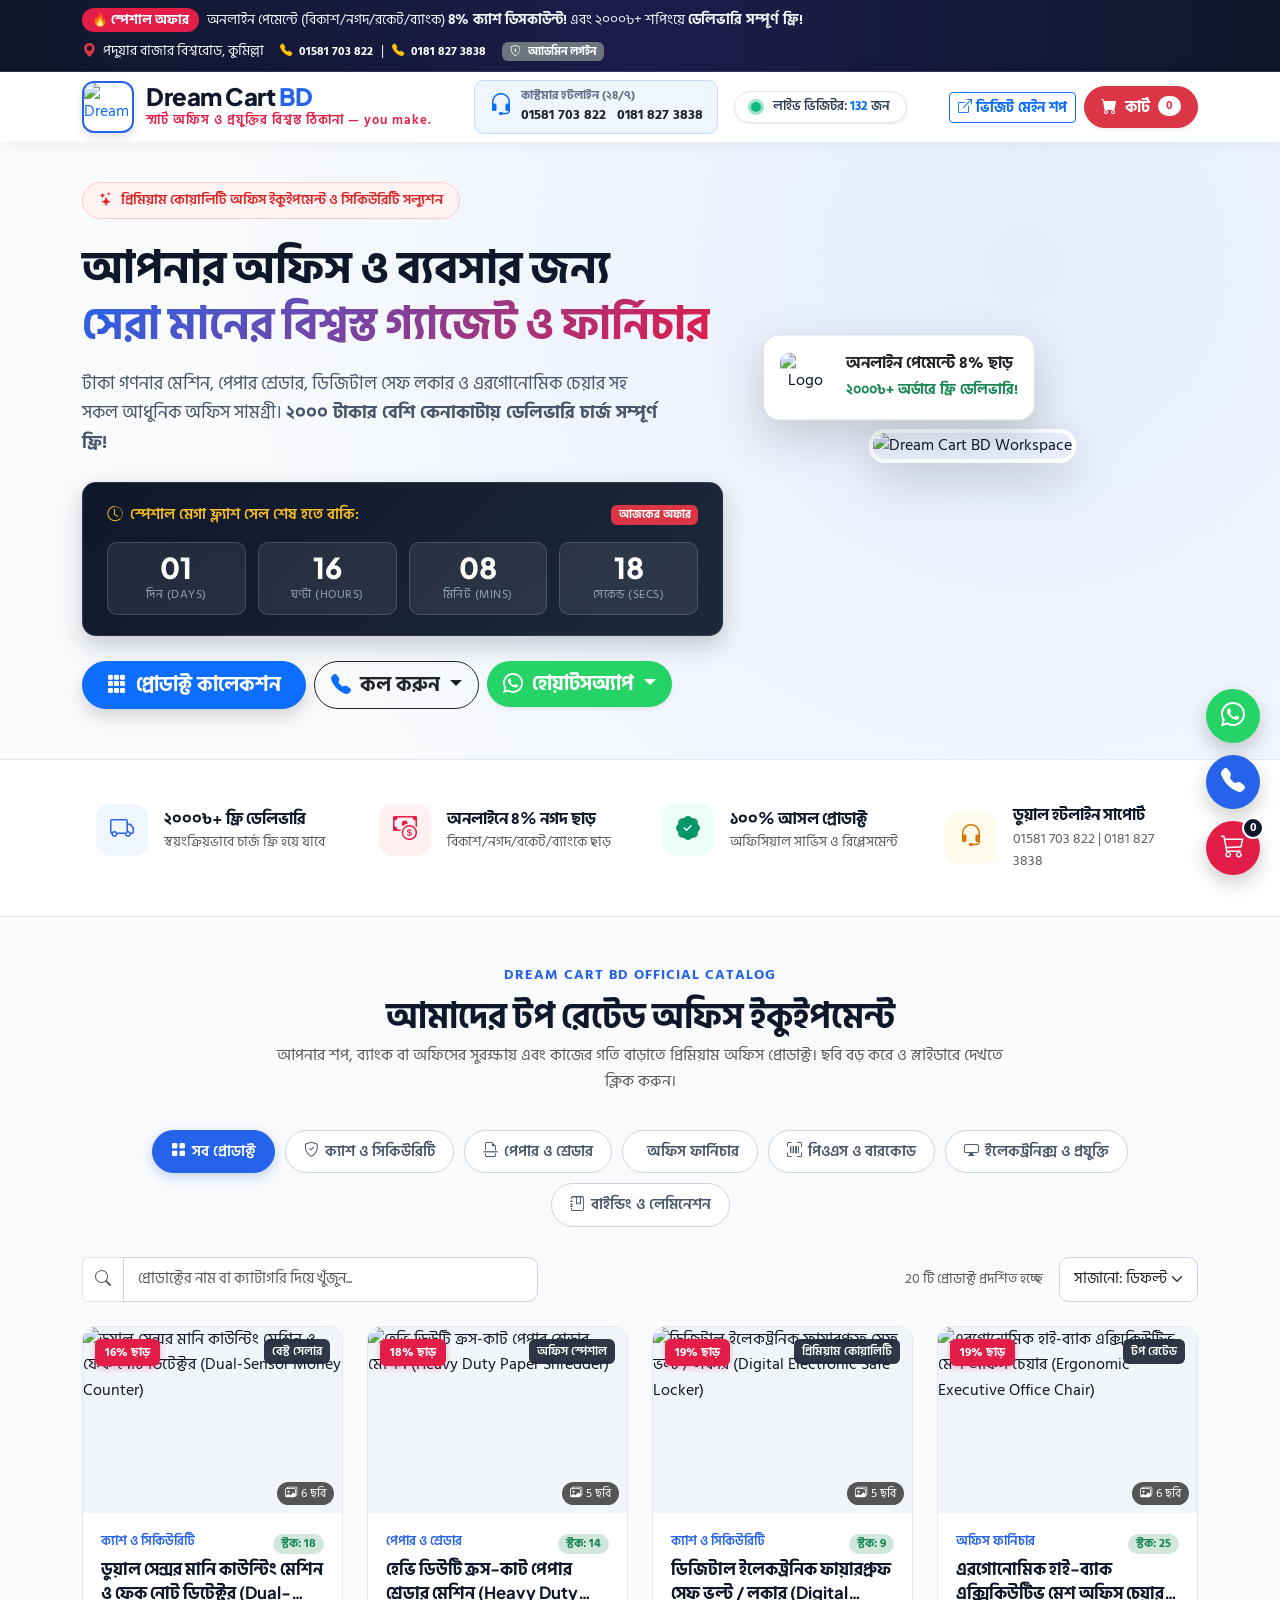
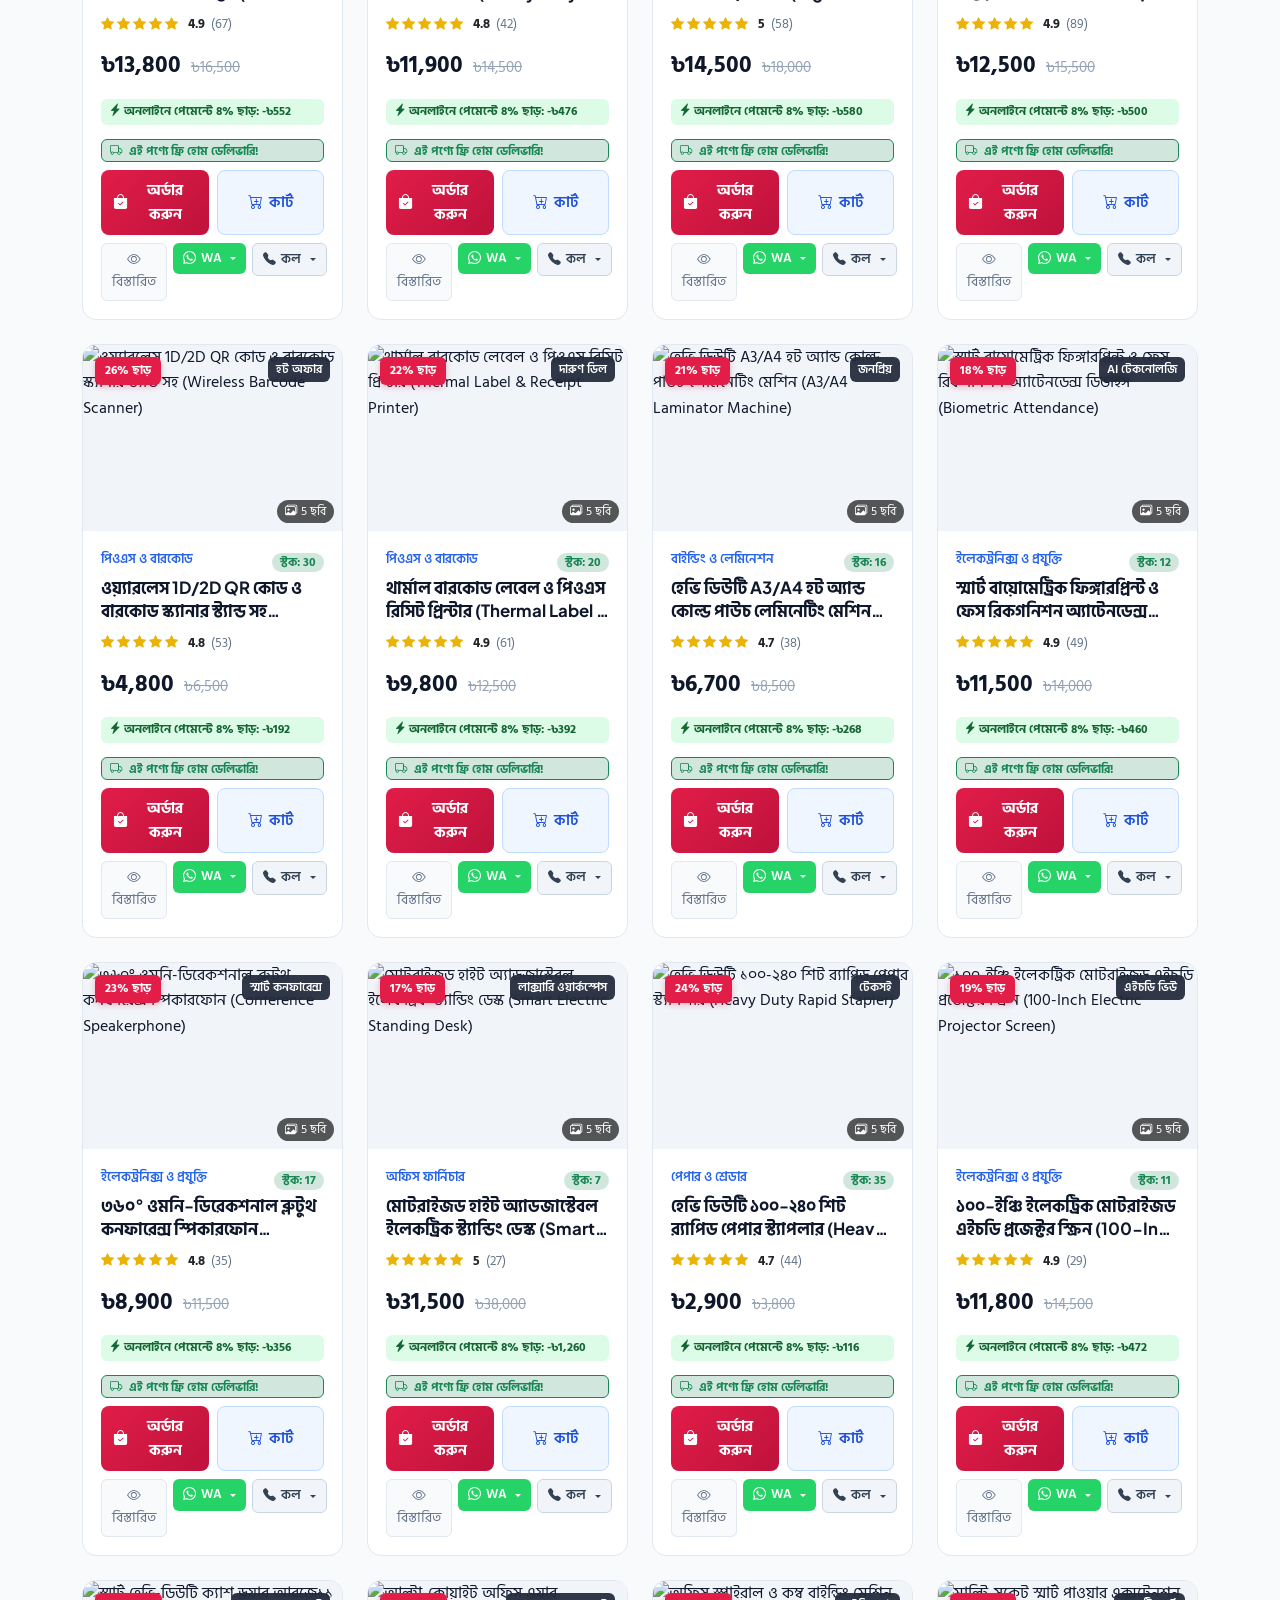
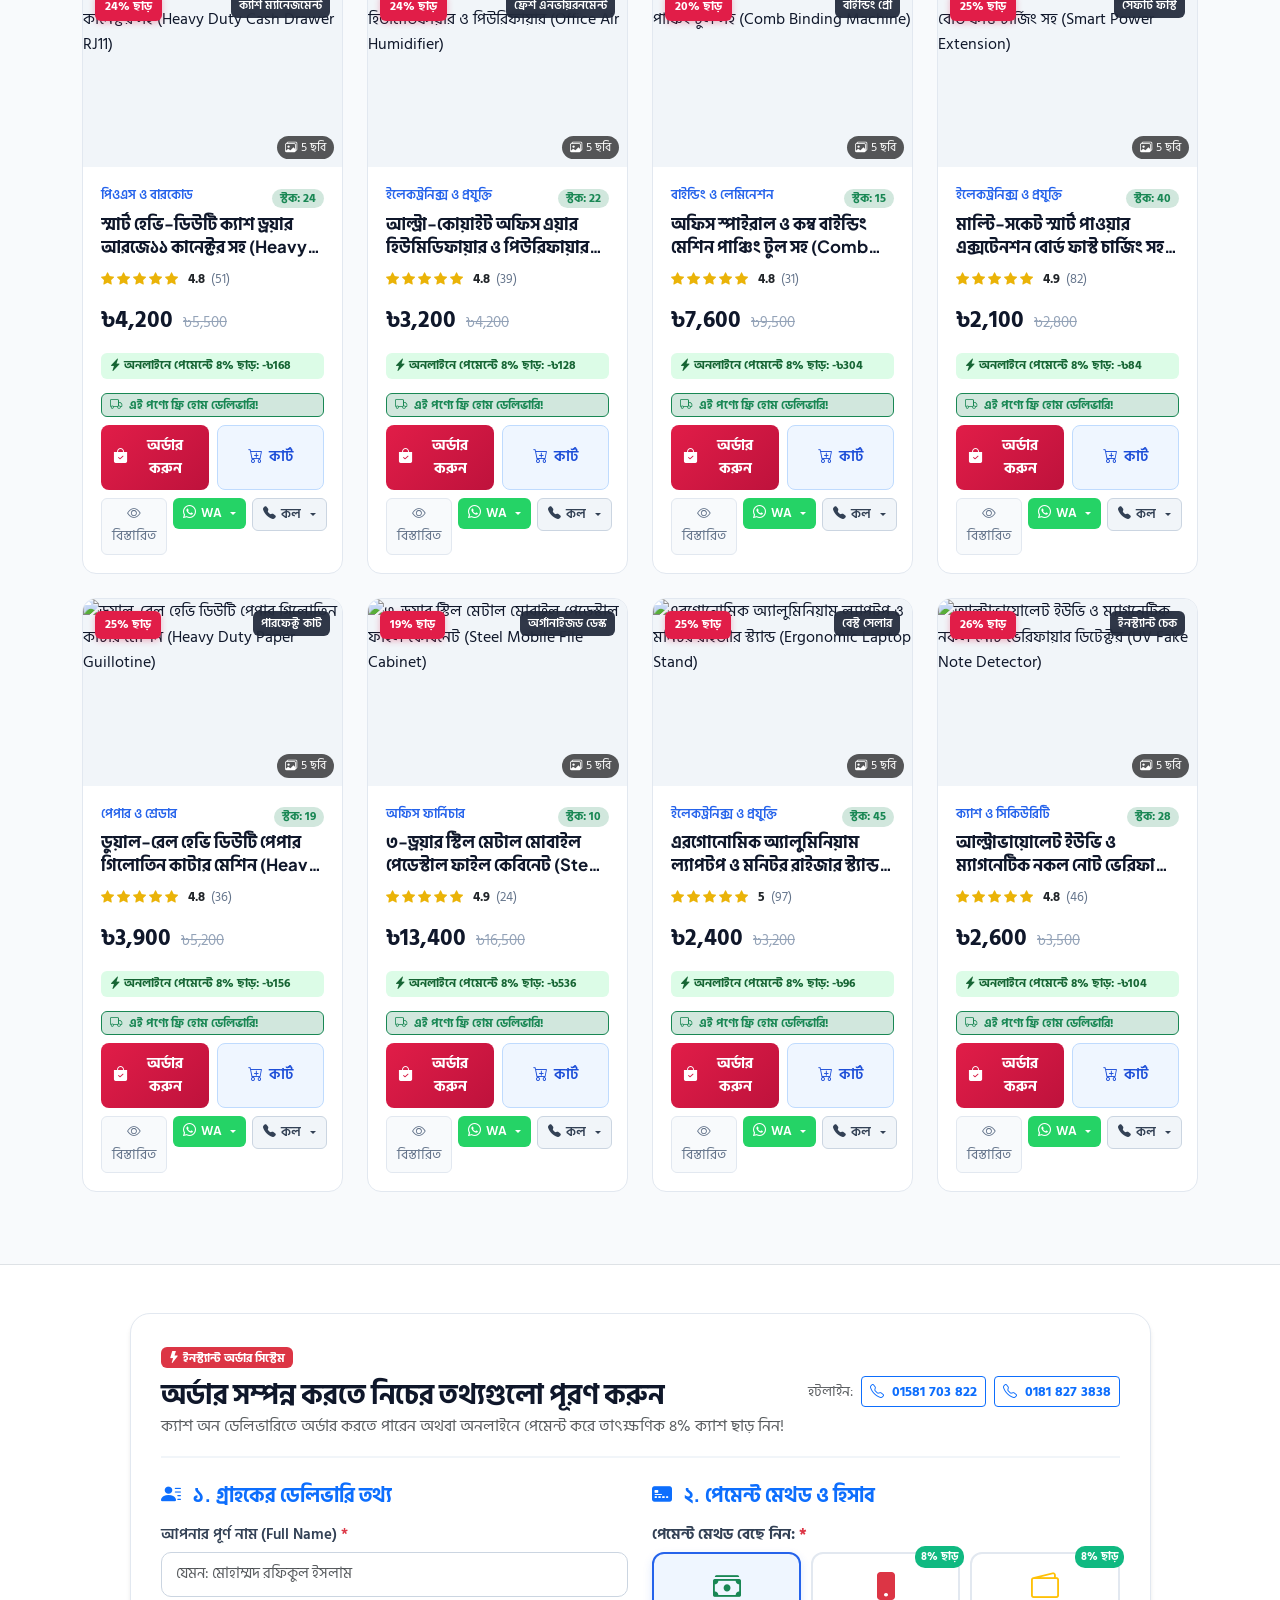
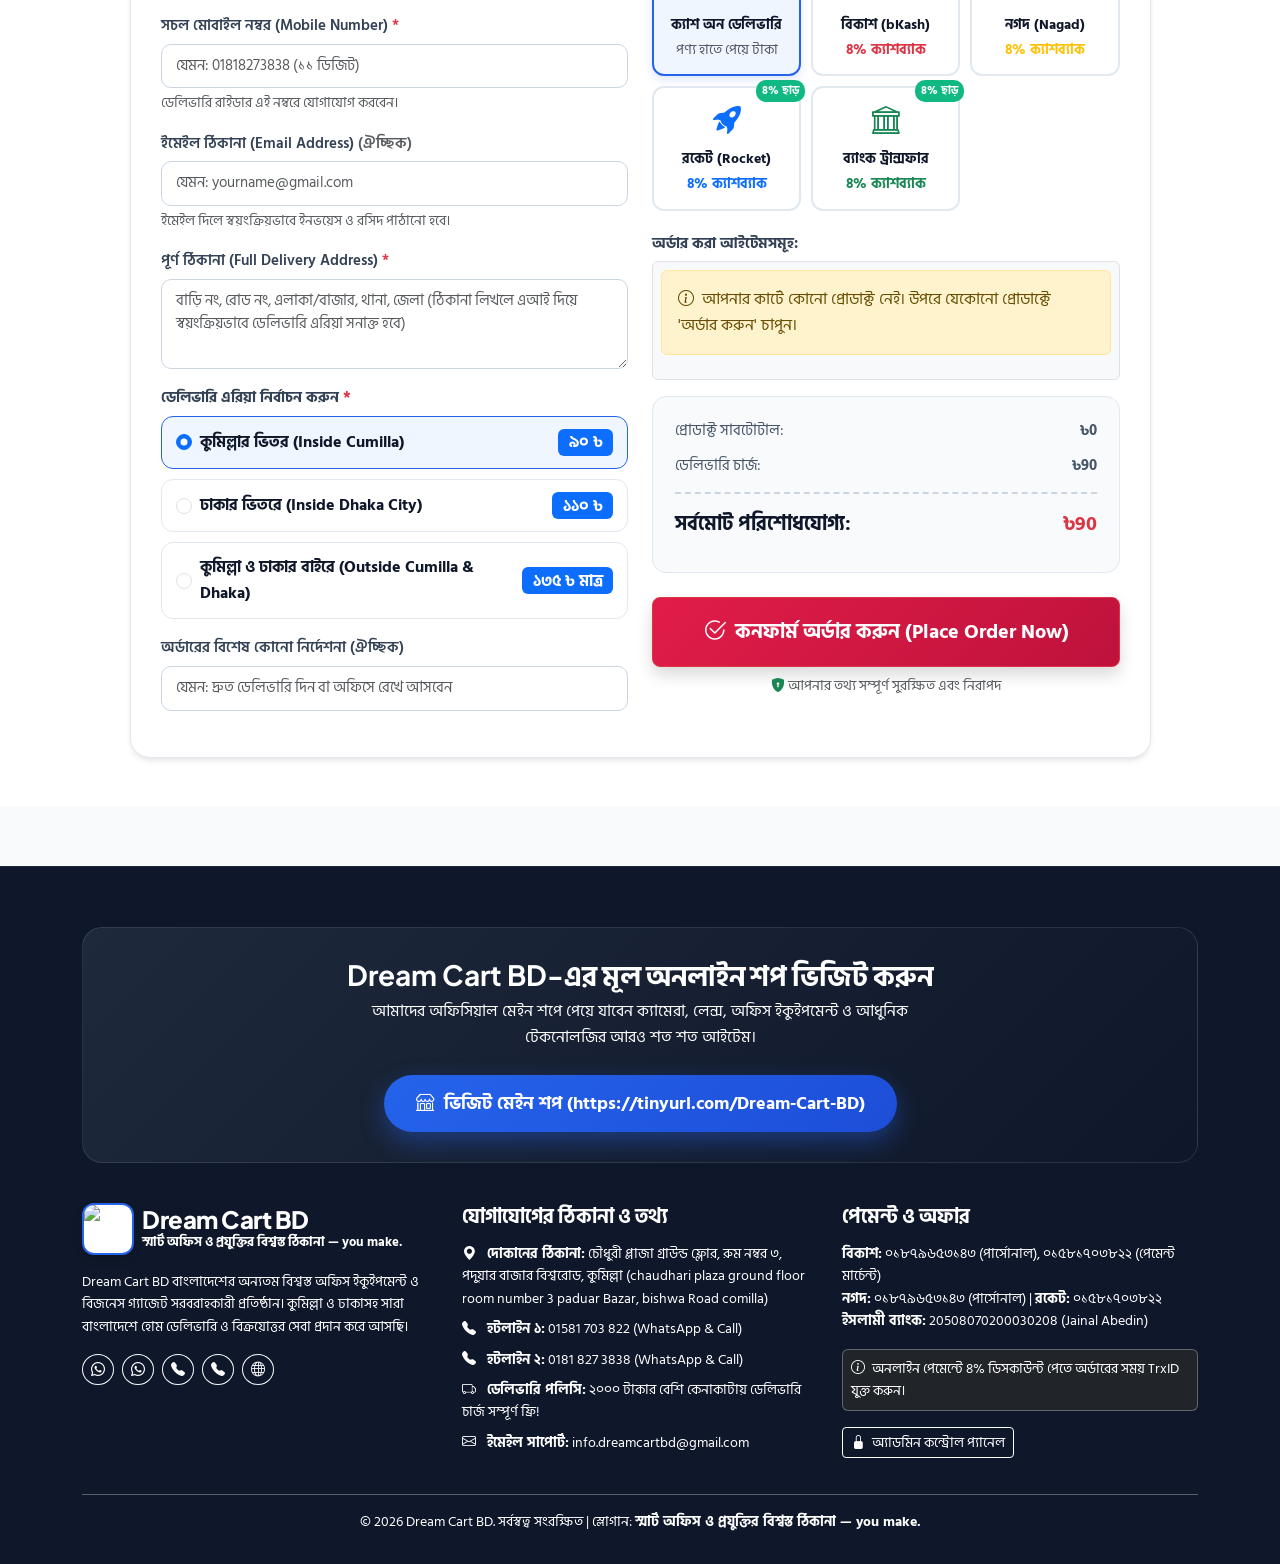
==== commit 8a92d361: "Add files via upload" ====
--- a/index.html
+++ b/index.html
@@ -3,836 +3,872 @@
 <head>
   <meta charset="UTF-8">
   <meta name="viewport" content="width=device-width, initial-scale=1.0">
-  <title>Dream Cart BD - স্মার্ট অফিসের পূর্ণাঙ্গ সমাধান, আভিজাত্যে আপনার পাশে</title>
-  <meta name="description" content="Dream Cart BD - সেরা মানের অফিস ইকুইপমেন্ট, ফাইল, ফোল্ডার, খাতা ও স্টেশনারি সরবরাহকারী। চৌধুরী প্লাজা, পদুয়ার বাজার বিশ্বরোড, কুমিল্লা।">
-
-  <!-- Bootstrap 5 CSS -->
-  <link rel="stylesheet" href="https://cdn.jsdelivr.net/npm/bootstrap@5.3.3/dist/css/bootstrap.min.css">
-  <!-- Font Awesome 6 Icons -->
-  <link rel="stylesheet" href="https://cdnjs.cloudflare.com/ajax/libs/font-awesome/6.5.1/css/all.min.css">
-  <!-- Custom CSS -->
-  <link rel="stylesheet" href="css/styles.css">
+  <title>Dream Cart BD | স্মার্ট অফিস ও প্রযুক্তির বিশ্বস্ত ঠিকানা | you make.</title>
+  <meta name="description" content="Dream Cart BD - সেরা মানের অফিস ইকুইপমেন্ট, পেপার শ্রেডার, মানি কাউন্টিং মেশিন, এরগোনোমিক চেয়ার, সেফ লকার ও ক্যাশ ড্রয়ার। অনলাইন পেমেন্টে ৪% ক্যাশ ছাড় ও ২০০০৳+ অর্ডারে ফ্রি ডেলিভারি!">
+  
+  <!-- Bootstrap 5 CSS & Icons -->
+  <link href="https://cdn.jsdelivr.net/npm/bootstrap@5.3.3/dist/css/bootstrap.min.css" rel="stylesheet">
+  <link rel="stylesheet" href="https://cdn.jsdelivr.net/npm/bootstrap-icons@1.11.3/font/bootstrap-icons.min.css">
+  <!-- Google Fonts: Hind Siliguri & Plus Jakarta Sans -->
+  <link href="https://fonts.googleapis.com/css2?family=Hind+Siliguri:wght@300;400;500;600;700&family=Plus+Jakarta+Sans:wght@400;500;600;700;800&display=swap" rel="stylesheet">
+  <link rel="stylesheet" href="css/style.css">
+  <link rel="icon" href="https://pictures-bangladesh.jijistatic.com/2033199_MjAwLTIwMC03Nzk0Y2Y2Yzkx.jpg">
 </head>
 <body>
 
-  <!-- Top Notification Bar with Both Numbers -->
-  <div class="top-notice-bar text-center">
-    <div class="container d-flex flex-wrap justify-content-between align-items-center">
-      <div class="d-none d-md-flex align-items-center gap-3">
-        <span><i class="fa-solid fa-location-dot text-danger"></i> চৌধুরী প্লাজা (নিচতলা, রুম ৩), পদুয়ার বাজার বিশ্বরোড, কুমিল্লা</span>
-      </div>
-      <div class="mx-auto mx-md-0 fw-semibold text-warning">
-        <i class="fa-solid fa-gift me-1"></i> অনলাইন পেমেন্টে ৪% ছাড় | ২০০০৳ বেশি কেনাকাটায় সারা দেশে ফ্রি ডেলিভারি!
-      </div>
-      <div class="d-none d-lg-flex align-items-center gap-3">
-        <a href="tel:01581703822" class="text-light text-decoration-none"><i class="fa-solid fa-phone text-info"></i> ০১581 703 822</a>
-        <a href="tel:01818273838" class="text-light text-decoration-none"><i class="fa-solid fa-phone text-info"></i> ০১৮১ ৮২৭ ৩৮৩৮</a>
+  <!-- Top Announcement Bar (Requirements 1, 2, 3, 7) -->
+  <div class="top-bar-ticker">
+    <div class="container d-flex flex-wrap justify-content-between align-items-center gap-2">
+      <div class="d-flex align-items-center gap-2">
+        <span class="discount-pill">🔥 স্পেশাল অফার</span>
+        <span>অনলাইন পেমেন্টে (বিকাশ/নগদ/রকেট/ব্যাংক) <strong>৪% ক্যাশ ডিসকাউন্ট!</strong> এবং ২০০০৳+ শপিংয়ে <strong>ডেলিভারি সম্পূর্ণ ফ্রি!</strong></span>
+      </div>
+      <div class="d-flex align-items-center gap-3">
+        <span><i class="bi bi-geo-alt-fill text-danger me-1"></i> পদুয়ার বাজার বিশ্বরোড, কুমিল্লা</span>
+        <div class="d-none d-md-flex align-items-center gap-2">
+          <a href="tel:01581703822" class="text-white text-decoration-none fw-bold small"><i class="bi bi-telephone-fill me-1 text-warning"></i> 01581 703 822</a>
+          <span>|</span>
+          <a href="tel:01818273838" class="text-white text-decoration-none fw-bold small"><i class="bi bi-telephone-fill me-1 text-warning"></i> 0181 827 3838</a>
+        </div>
+        <a href="admin.html" class="badge bg-secondary text-decoration-none py-1 px-2"><i class="bi bi-shield-lock me-1"></i> অ্যাডমিন লগইন</a>
       </div>
     </div>
   </div>
 
-  <!-- Free Shipping Mega Banner -->
-  <div class="free-shipping-banner">
-    <div class="container d-flex align-items-center justify-content-center gap-2">
-      <i class="fa-solid fa-truck-fast text-warning fs-6"></i>
-      <span><strong>মেগা অফার:</strong> ২০০০ টাকার বেশি শপিং করলেই সারা বাংলাদেশে <strong>ডেলিভারি চার্জ সম্পূর্ণ ফ্রি!</strong></span>
-    </div>
-  </div>
-
-  <!-- Main Navbar (With Official Shop Logo) -->
-  <nav class="navbar navbar-expand-lg navbar-custom sticky-top">
+  <!-- Main Navbar (Requirement 1, 6, 7) -->
+  <header class="site-header">
+    <div class="container py-2">
+      <div class="d-flex justify-content-between align-items-center">
+        <!-- Logo & New Slogan (Requirements 1 & 6) -->
+        <a href="index.html" class="brand-logo-wrap text-decoration-none">
+          <img src="https://pictures-bangladesh.jijistatic.com/2033199_MjAwLTIwMC03Nzk0Y2Y2Yzkx.jpg" alt="Dream Cart BD Logo" class="brand-logo-img">
+          <div>
+            <h1 class="brand-name">Dream Cart <span>BD</span></h1>
+            <p class="brand-slogan">স্মার্ট অফিস ও প্রযুক্তির বিশ্বস্ত ঠিকানা — you make.</p>
+          </div>
+        </a>
+
+        <!-- Middle Info: Live Visitor & Dual Hotlines (Requirements 6 & 7) -->
+        <div class="d-none d-lg-flex align-items-center gap-3">
+          <div class="header-contact-badge">
+            <i class="bi bi-headset fs-4 text-primary"></i>
+            <div>
+              <div style="font-size: 0.72rem; color: #64748b; font-weight: 700;">কাস্টমার হটলাইন (২৪/৭)</div>
+              <div style="font-size: 0.85rem;">
+                <a href="tel:01581703822" class="text-decoration-none fw-bold text-dark me-2">01581 703 822</a>
+                <a href="tel:01818273838" class="text-decoration-none fw-bold text-dark">0181 827 3838</a>
+              </div>
+            </div>
+          </div>
+          <div class="social-proof-bar py-1 px-3" style="font-size: 0.84rem;">
+            <span class="live-dot"></span>
+            <span>লাইভ ভিজিটর: <strong id="live-visitor-count" class="text-primary">132</strong> জন</span>
+          </div>
+        </div>
+
+        <!-- Action Buttons: Main Shop & Cart -->
+        <div class="d-flex align-items-center gap-2">
+          <a href="https://tinyurl.com/Dream-Cart-BD" target="_blank" class="btn btn-outline-primary btn-sm d-none d-sm-inline-flex align-items-center gap-1 fw-bold">
+            <i class="bi bi-box-arrow-up-right"></i> ভিজিট মেইন শপ
+          </a>
+          <button class="btn btn-danger position-relative px-3 py-2 fw-bold d-inline-flex align-items-center gap-2 rounded-pill shadow-sm" onclick="openCartDrawer()">
+            <i class="bi bi-cart-fill"></i>
+            <span>কার্ট</span>
+            <span class="badge bg-white text-danger rounded-pill" id="header-cart-count">0</span>
+          </button>
+        </div>
+      </div>
+    </div>
+  </header>
+
+  <!-- Hero Section (Requirements 1, 2, 3, 6, 7) -->
+  <section class="hero-section">
     <div class="container">
-      <a class="brand-logo-container" href="index.html">
-        <img src="https://pictures-bangladesh.jijistatic.com/2033199_MjAwLTIwMC03Nzk0Y2Y2Yzkx.jpg" alt="Dream Cart BD Logo" class="brand-logo-img">
-        <div class="brand-text">
-          <h1 class="text-gradient">Dream Cart BD</h1>
-          <span class="brand-slogan">স্মার্ট অফিসের পূর্ণাঙ্গ সমাধান, আভিজাত্যে আপনার পাশে</span>
-        </div>
-      </a>
-
-      <div class="d-flex align-items-center gap-2">
-        <!-- Dual Phone Direct Call Dropdown on Desktop -->
-        <div class="dropdown d-none d-sm-block">
-          <button class="btn btn-outline-primary btn-sm rounded-pill px-3 py-2 dropdown-toggle fw-semibold" type="button" data-bs-toggle="dropdown">
-            <i class="fa-solid fa-phone me-1"></i> সরাসরি কল
-          </button>
-          <ul class="dropdown-menu shadow-sm">
-            <li><a class="dropdown-item small" href="tel:01581703822"><i class="fa-solid fa-phone text-primary me-2"></i> ০১৫৮১ ৭০৩ ৮২২</a></li>
-            <li><a class="dropdown-item small" href="tel:01818273838"><i class="fa-solid fa-phone text-primary me-2"></i> ০১৮১ ৮২৭ ৩৮৩৮</a></li>
-          </ul>
-        </div>
-
-        <!-- Dual WhatsApp Dropdown on Desktop -->
-        <div class="dropdown d-none d-sm-block">
-          <button class="btn btn-success btn-sm rounded-pill px-3 py-2 dropdown-toggle fw-semibold" type="button" data-bs-toggle="dropdown">
-            <i class="fa-brands fa-whatsapp me-1"></i> হোয়াটসঅ্যাপ
-          </button>
-          <ul class="dropdown-menu shadow-sm">
-            <li><a class="dropdown-item small" href="https://wa.me/8801581703822" target="_blank"><i class="fa-brands fa-whatsapp text-success me-2"></i> ০১581 703 822</a></li>
-            <li><a class="dropdown-item small" href="https://wa.me/8801818273838" target="_blank"><i class="fa-brands fa-whatsapp text-success me-2"></i> ০১৮১ ৮২৭ ৩৮৩৮</a></li>
-          </ul>
-        </div>
-
-        <!-- Cart Button -->
-        <button class="btn btn-warning position-relative px-3 py-2 rounded-pill shadow-sm fw-bold text-dark" type="button" data-bs-toggle="offcanvas" data-bs-target="#cartOffcanvas" aria-controls="cartOffcanvas">
-          <i class="fa-solid fa-cart-shopping me-1"></i>
-          <span>কার্ট</span>
-          <span class="position-absolute top-0 start-100 translate-middle badge rounded-pill bg-danger cart-count-badge" style="display: none;">0</span>
-        </button>
-      </div>
-    </div>
-  </nav>
-
-  <!-- Real-time Counters Strip: Offer Countdown & Live Visitors -->
-  <div class="counters-section">
+      <div class="row align-items-center g-4">
+        <div class="col-lg-7">
+          <div class="hero-tag">
+            <i class="bi bi-stars"></i> প্রিমিয়াম কোয়ালিটি অফিস ইকুইপমেন্ট ও সিকিউরিটি সল্যুশন
+          </div>
+          <h2 class="hero-title">
+            আপনার অফিস ও ব্যবসার জন্য <br>
+            <span class="highlight-text">সেরা মানের বিশ্বস্ত গ্যাজেট ও ফার্নিচার</span>
+          </h2>
+          <p class="hero-desc">
+            টাকা গণনার মেশিন, পেপার শ্রেডার, ডিজিটাল সেফ লকার ও এরগোনোমিক চেয়ার সহ সকল আধুনিক অফিস সামগ্রী। <strong>২০০০ টাকার বেশি কেনাকাটায় ডেলিভারি চার্জ সম্পূর্ণ ফ্রি!</strong>
+          </p>
+
+          <!-- Urgent Countdown Box -->
+          <div class="countdown-container">
+            <div class="countdown-header">
+              <span><i class="bi bi-clock-history me-1"></i> স্পেশাল মেগা ফ্ল্যাশ সেল শেষ হতে বাকি:</span>
+              <span class="badge bg-danger">আজকের অফার</span>
+            </div>
+            <div class="timer-boxes">
+              <div class="time-unit">
+                <div class="time-num" id="timer-days">01</div>
+                <div class="time-label">দিন (Days)</div>
+              </div>
+              <div class="time-unit">
+                <div class="time-num" id="timer-hours">12</div>
+                <div class="time-label">ঘণ্টা (Hours)</div>
+              </div>
+              <div class="time-unit">
+                <div class="time-num" id="timer-minutes">45</div>
+                <div class="time-label">মিনিট (Mins)</div>
+              </div>
+              <div class="time-unit">
+                <div class="time-num" id="timer-seconds">30</div>
+                <div class="time-label">সেকেন্ড (Secs)</div>
+              </div>
+            </div>
+          </div>
+
+          <!-- Hero Buttons: Dual Calls & Dual WhatsApps (Requirement 7) -->
+          <div class="d-flex flex-wrap gap-2 mt-3">
+            <a href="#products-section" class="btn btn-primary btn-lg px-4 py-2 fw-bold rounded-pill shadow">
+              <i class="bi bi-grid-3x3-gap-fill me-1"></i> প্রোডাক্ট কালেকশন
+            </a>
+            
+            <!-- Dual Call Dropdown -->
+            <div class="dropdown d-inline-block">
+              <button class="btn btn-outline-dark btn-lg px-3 py-2 fw-bold rounded-pill dropdown-toggle" type="button" data-bs-toggle="dropdown">
+                <i class="bi bi-telephone-fill me-1 text-primary"></i> কল করুন
+              </button>
+              <ul class="dropdown-menu shadow border-0 p-2" style="border-radius: 12px;">
+                <li><a class="dropdown-item py-2 fw-bold rounded text-primary" href="tel:01581703822"><i class="bi bi-telephone-fill me-2"></i> হটলাইন ১: 01581 703 822</a></li>
+                <li><a class="dropdown-item py-2 fw-bold rounded text-primary" href="tel:01818273838"><i class="bi bi-telephone-fill me-2"></i> হটলাইন ২: 0181 827 3838</a></li>
+              </ul>
+            </div>
+
+            <!-- Dual WhatsApp Dropdown -->
+            <div class="dropdown d-inline-block">
+              <button class="btn btn-success btn-lg px-3 py-2 fw-bold rounded-pill dropdown-toggle shadow-sm" type="button" data-bs-toggle="dropdown" style="background:#25d366; border:none;">
+                <i class="bi bi-whatsapp me-1"></i> হোয়াটসঅ্যাপ
+              </button>
+              <ul class="dropdown-menu shadow border-0 p-2" style="border-radius: 12px;">
+                <li><a class="dropdown-item py-2 fw-bold rounded text-success" href="https://wa.me/8801581703822?text=Hello%20Dream%20Cart%20BD" target="_blank"><i class="bi bi-whatsapp me-2"></i> WhatsApp ১ (01581 703 822)</a></li>
+                <li><a class="dropdown-item py-2 fw-bold rounded text-success" href="https://wa.me/8801818273838?text=Hello%20Dream%20Cart%20BD" target="_blank"><i class="bi bi-whatsapp me-2"></i> WhatsApp ২ (0181 827 3838)</a></li>
+              </ul>
+            </div>
+          </div>
+        </div>
+
+        <div class="col-lg-5 text-center">
+          <div class="position-relative">
+            <img src="https://images.unsplash.com/photo-1497215728101-856f4ea42174?auto=format&fit=crop&w=800&q=80" alt="Dream Cart BD Workspace" class="img-fluid rounded-4 shadow-lg border border-4 border-white" style="max-height: 400px; width: 100%; object-fit: cover;">
+            
+            <!-- Trust Floater with Official Logo (Requirement 6) -->
+            <div class="position-absolute bottom-0 start-0 translate-middle-y bg-white p-3 rounded-4 shadow-lg ms-3 d-flex align-items-center gap-3 border">
+              <img src="https://pictures-bangladesh.jijistatic.com/2033199_MjAwLTIwMC03Nzk0Y2Y2Yzkx.jpg" alt="Logo" style="width: 50px; height: 50px; border-radius: 10px; object-fit: cover;">
+              <div class="text-start">
+                <div class="fw-bold fs-6 text-dark">অনলাইন পেমেন্টে ৪% ছাড়</div>
+                <small class="text-success fw-bold">২০০০৳+ অর্ডারে ফ্রি ডেলিভারি!</small>
+              </div>
+            </div>
+          </div>
+        </div>
+      </div>
+    </div>
+  </section>
+
+  <!-- Trust Features Bar (Requirements 2 & 3) -->
+  <section class="trust-features">
     <div class="container">
-      <div class="row g-2 align-items-center justify-content-between">
-        <div class="col-12 col-md-6 col-lg-5">
-          <div class="counter-card">
-            <div class="counter-icon fire">
-              <i class="fa-solid fa-fire"></i>
-            </div>
+      <div class="row g-3">
+        <div class="col-6 col-lg-3">
+          <div class="feature-card">
+            <div class="feature-icon-wrap icon-blue"><i class="bi bi-truck"></i></div>
             <div>
-              <div class="small text-muted fw-semibold">আজকের মেগা অফার শেষ হতে বাকি:</div>
-              <div class="timer-digits">
-                <span class="timer-box" id="timerHours">00</span> ঘণ্টা :
-                <span class="timer-box" id="timerMinutes">00</span> মিনিট :
-                <span class="timer-box" id="timerSeconds">00</span> সেকেন্ড
-              </div>
-            </div>
-          </div>
-        </div>
-
-        <div class="col-12 col-md-6 col-lg-5">
-          <div class="counter-card justify-content-md-end">
-            <div class="counter-icon users">
-              <i class="fa-solid fa-users-viewfinder"></i>
-            </div>
+              <h6 class="fw-bold mb-1">২০০০৳+ ফ্রি ডেলিভারি</h6>
+              <p class="text-muted mb-0 small">স্বয়ংক্রিয়ভাবে চার্জ ফ্রি হয়ে যাবে</p>
+            </div>
+          </div>
+        </div>
+        <div class="col-6 col-lg-3">
+          <div class="feature-card">
+            <div class="feature-icon-wrap icon-rose"><i class="bi bi-cash-coin"></i></div>
             <div>
-              <div class="small text-muted fw-semibold">আজকের ভিজিটর সংখ্যা:</div>
-              <div class="fw-bold fs-6 text-dark">
-                <span class="text-primary fs-5" id="liveVisitorCount">১,৫২০</span> জন 
-                <span class="badge bg-success-subtle text-success ms-2">
-                  <i class="fa-solid fa-circle text-success small" style="font-size: 8px;"></i> <span id="activeNowCount">২৩</span> জন লাইভ
-                </span>
-              </div>
-            </div>
-          </div>
-        </div>
-      </div>
-    </div>
-  </div>
-
-  <!-- Hero Section -->
-  <div class="container">
-    <div class="hero-banner">
-      <div class="row align-items-center">
-        <div class="col-lg-8">
-          <div class="hero-tag">
-            <i class="fa-solid fa-sparkles"></i> প্রিমিয়াম অফিস ইকুইপমেন্ট ও স্টেশনারি
-          </div>
-          <h2 class="display-6 fw-bold mb-3">
-            আপনার আধুনিক কর্মক্ষেত্রের পূর্ণাঙ্গ সমাধান — <br class="d-none d-sm-block">
-            <span class="text-warning">Dream Cart BD</span>
-          </h2>
-          <p class="lead mb-4 text-light opacity-90" style="font-size: 1.05rem;">
-            <strong>স্মার্ট অফিসের পূর্ণাঙ্গ সমাধান, আভিজাত্যে আপনার পাশে</strong> — ফাইল, বাইন্ডার, ডেস্ক অর্গানাইজার, প্রিমিয়াম পেপার এবং অফিসিয়াল খাতা-কলমের সেরা সমাহার। সরাসরি পাইকারি ও খুচরা মূল্যে দ্রুততম হোম ডেলিভারি।
-          </p>
-
-          <div class="d-flex flex-wrap gap-2 align-items-center mb-3">
-            <span class="hero-free-shipping-pill">
-              <i class="fa-solid fa-truck-fast"></i> ২০০০৳ শপিংয়ে ফ্রি ডেলিভারি
-            </span>
-            <span class="hero-discount-pill">
-              <i class="fa-solid fa-percent"></i> অনলাইন পেমেন্টে ৪% ছাড়
-            </span>
-          </div>
-
-          <div class="d-flex flex-wrap gap-3 mt-4">
-            <a href="#productsCatalog" class="btn btn-warning btn-lg fw-bold px-4 py-2 rounded-pill shadow">
-              <i class="fa-solid fa-bag-shopping me-2"></i> পণ্য তালিকা দেখুন
-            </a>
-            <div class="btn-group">
-              <button type="button" class="btn btn-outline-light btn-lg fw-semibold px-4 py-2 rounded-pill dropdown-toggle" data-bs-toggle="dropdown" aria-expanded="false">
-                <i class="fa-brands fa-whatsapp text-success me-2"></i> সরাসরি হোয়াটসঅ্যাপ
-              </button>
-              <ul class="dropdown-menu shadow">
-                <li><a class="dropdown-item small" href="https://wa.me/8801581703822" target="_blank"><i class="fa-brands fa-whatsapp text-success me-2"></i> ০১581 703 822 (নম্বর ১)</a></li>
-                <li><a class="dropdown-item small" href="https://wa.me/8801818273838" target="_blank"><i class="fa-brands fa-whatsapp text-success me-2"></i> ০১৮১ ৮২৭ ৩৮৩৮ (নম্বর ২)</a></li>
-              </ul>
-            </div>
-          </div>
-        </div>
-
-        <div class="col-lg-4 d-none d-lg-block text-center position-relative">
-          <img src="https://images.unsplash.com/photo-1497366216548-37526070297c?w=600&auto=format&fit=crop&q=80" alt="Office Equipment" class="img-fluid rounded-4 shadow-lg border border-2 border-white/20" style="max-height: 270px; object-fit: cover;">
-        </div>
-      </div>
-    </div>
-  </div>
-
-  <!-- Trust Badges Strip -->
-  <div class="container mt-4">
-    <div class="row g-3 text-center">
-      <div class="col-6 col-md-3">
-        <div class="p-3 bg-white rounded-3 border shadow-sm h-100">
-          <i class="fa-solid fa-shield-halved fa-2x text-primary mb-2"></i>
-          <h6 class="fw-bold mb-1">১০০% আসল পণ্য</h6>
-          <small class="text-muted">অফিসিয়াল গ্রেড প্রিমিয়াম কোয়ালিটি</small>
-        </div>
-      </div>
-      <div class="col-6 col-md-3">
-        <div class="p-3 bg-white rounded-3 border shadow-sm h-100">
-          <i class="fa-solid fa-truck-fast fa-2x text-success mb-2"></i>
-          <h6 class="fw-bold mb-1">সারা দেশে ডেলিভারি</h6>
-          <small class="text-muted">২০০০৳ অর্ডারে ফ্রি ডেলিভারি</small>
-        </div>
-      </div>
-      <div class="col-6 col-md-3">
-        <div class="p-3 bg-white rounded-3 border shadow-sm h-100">
-          <i class="fa-solid fa-hand-holding-dollar fa-2x text-warning mb-2"></i>
-          <h6 class="fw-bold mb-1">৪% অনলাইন ডিসকাউন্ট</h6>
-          <small class="text-muted">বিকাশ, নগদ, রকেট ও ব্যাংকে ছাড়</small>
-        </div>
-      </div>
-      <div class="col-6 col-md-3">
-        <div class="p-3 bg-white rounded-3 border shadow-sm h-100">
-          <i class="fa-solid fa-headset fa-2x text-info mb-2"></i>
-          <h6 class="fw-bold mb-1">দ্বৈত হেল্পলাইন সেবা</h6>
-          <small class="text-muted">০১৫৮১৭০৩৮২২ | ০১৮১৮২৭৩৮৩৮</small>
-        </div>
-      </div>
-    </div>
-  </div>
-
-  <!-- Product Catalog Section -->
-  <section id="productsCatalog" class="container mt-5">
-    <div class="d-flex flex-wrap justify-content-between align-items-end mb-4 gap-3">
-      <div>
-        <span class="badge bg-primary-subtle text-primary px-3 py-2 rounded-pill fw-semibold mb-2">
-          <i class="fa-solid fa-cubes"></i> এক্সক্লুসিভ কালেকশন
-        </span>
-        <h3 class="fw-bold mb-0">অফিস সামগ্রী ও ইকুইপমেন্ট ক্যাটালগ</h3>
-        <p class="text-muted small mb-0">পছন্দের পণ্য সিলেক্ট করে সরাসরি অর্ডার করুন অথবা কার্টে যুক্ত করুন</p>
-      </div>
-      <div>
-        <span class="badge bg-dark px-3 py-2 rounded-pill" id="productCountBadge">পণ্য লোড হচ্ছে...</span>
-      </div>
-    </div>
-
-    <!-- Search & Filter Controls -->
-    <div class="bg-white p-3 rounded-4 border shadow-sm mb-4">
-      <div class="row g-3 align-items-center">
-        <div class="col-md-5">
+              <h6 class="fw-bold mb-1">অনলাইনে ৪% নগদ ছাড়</h6>
+              <p class="text-muted mb-0 small">বিকাশ/নগদ/রকেট/ব্যাংকে ছাড়</p>
+            </div>
+          </div>
+        </div>
+        <div class="col-6 col-lg-3">
+          <div class="feature-card">
+            <div class="feature-icon-wrap icon-emerald"><i class="bi bi-patch-check-fill"></i></div>
+            <div>
+              <h6 class="fw-bold mb-1">১০০% আসল প্রোডাক্ট</h6>
+              <p class="text-muted mb-0 small">অফিসিয়াল সার্ভিস ও রিপ্লেসমেন্ট</p>
+            </div>
+          </div>
+        </div>
+        <div class="col-6 col-lg-3">
+          <div class="feature-card">
+            <div class="feature-icon-wrap icon-amber"><i class="bi bi-headset"></i></div>
+            <div>
+              <h6 class="fw-bold mb-1">ডুয়াল হটলাইন সাপোর্ট</h6>
+              <p class="text-muted mb-0 small">01581 703 822 | 0181 827 3838</p>
+            </div>
+          </div>
+        </div>
+      </div>
+    </div>
+  </section>
+
+  <!-- Products Section -->
+  <section class="py-5" id="products-section">
+    <div class="container">
+      <div class="section-title-wrap">
+        <div class="section-subtitle">DREAM CART BD OFFICIAL CATALOG</div>
+        <h2 class="section-main-title">আমাদের টপ রেটেড অফিস ইকুইপমেন্ট</h2>
+        <p class="text-muted">আপনার শপ, ব্যাংক বা অফিসের সুরক্ষায় এবং কাজের গতি বাড়াতে প্রিমিয়াম অফিস প্রোডাক্ট। ছবি বড় করে ও স্লাইডারে দেখতে ক্লিক করুন।</p>
+      </div>
+
+      <!-- Filter Tabs -->
+      <div class="filter-tabs-wrapper" id="category-tabs-container"></div>
+
+      <!-- Search & Sort Controls -->
+      <div class="row g-3 mb-4 align-items-center">
+        <div class="col-md-6 col-lg-5">
           <div class="input-group">
-            <span class="input-group-text bg-light border-end-0"><i class="fa-solid fa-magnifying-glass text-muted"></i></span>
-            <input type="text" id="searchInput" class="form-control border-start-0 ps-0" placeholder="পণ্যের নাম দিয়ে খুঁজুন (যেমন: লেভার আর্চ, A4 পেপার, স্ট্যাপলার)..." oninput="handleSearch(event)">
-          </div>
-        </div>
-        <div class="col-md-7">
-          <div class="d-flex flex-wrap gap-2" id="categoryPillsContainer">
-            <button type="button" class="btn btn-sm btn-outline-secondary rounded-pill cat-pill active" data-cat="all" onclick="filterCategory('all', this)">সব পণ্য</button>
-            <button type="button" class="btn btn-sm btn-outline-secondary rounded-pill cat-pill" data-cat="ফাইল ও ফোল্ডার" onclick="filterCategory('ফাইল ও ফোল্ডার', this)">ফাইল ও ফোল্ডার</button>
-            <button type="button" class="btn btn-sm btn-outline-secondary rounded-pill cat-pill" data-cat="ডেস্ক অর্গানাইজার" onclick="filterCategory('ডেস্ক অর্গানাইজার', this)">ডেস্ক অর্গানাইজার</button>
-            <button type="button" class="btn btn-sm btn-outline-secondary rounded-pill cat-pill" data-cat="কাগজ ও প্রিন্টিং" onclick="filterCategory('কাগজ ও প্রিন্টিং', this)">কাগজ ও পেপার</button>
-            <button type="button" class="btn btn-sm btn-outline-secondary rounded-pill cat-pill" data-cat="স্টেশনারি টুলস" onclick="filterCategory('স্টেশনারি টুলস', this)">স্টেশনারি টুলস</button>
-            <button type="button" class="btn btn-sm btn-outline-secondary rounded-pill cat-pill" data-cat="কলম ও মার্কার" onclick="filterCategory('কলম ও মার্কার', this)">কলম ও মার্কার</button>
-          </div>
-        </div>
-      </div>
-    </div>
-
-    <!-- Products Grid Container -->
-    <div class="row" id="productsContainer">
-      <!-- Dynamically Rendered by app.js -->
+            <span class="input-group-text bg-white"><i class="bi bi-search text-muted"></i></span>
+            <input type="text" id="product-search-input" class="form-control" placeholder="প্রোডাক্টের নাম বা ক্যাটাগরি দিয়ে খুঁজুন...">
+          </div>
+        </div>
+        <div class="col-md-6 col-lg-4 ms-auto d-flex align-items-center justify-content-md-end gap-3">
+          <span class="text-muted small" id="filtered-product-count">২০ টি প্রোডাক্ট</span>
+          <select id="product-sort-select" class="form-select w-auto">
+            <option value="default">সাজানো: ডিফল্ট</option>
+            <option value="price-low">দাম: কম থেকে বেশি</option>
+            <option value="price-high">দাম: বেশি থেকে কম</option>
+            <option value="rating">সর্বোচ্চ রেটিং</option>
+          </select>
+        </div>
+      </div>
+
+      <!-- Products Grid -->
+      <div class="row" id="products-grid"></div>
     </div>
   </section>
 
-  <!-- Product Single View Modal with Auto-Slide Carousel & Multi-Images (5-10 images) -->
-  <div class="modal fade" id="productViewModal" tabindex="-1" aria-labelledby="productViewModalLabel" aria-hidden="true">
-    <div class="modal-dialog modal-lg modal-dialog-centered">
-      <div class="modal-content rounded-4 border-0 shadow-lg">
-        <div class="modal-header border-bottom-0 pb-0">
-          <span class="badge bg-secondary-subtle text-secondary" id="modalProductCategory">ক্যাটাগরি</span>
-          <button type="button" class="btn-close" onclick="closeProductModal()" aria-label="Close"></button>
-        </div>
-        <div class="modal-body pt-2 pb-4">
+  <!-- Checkout Section Anchor -->
+  <div id="checkout-anchor"></div>
+
+  <!-- Smart Order Checkout Section (Requirements 2, 3, 7) -->
+  <section class="py-5 bg-white border-top">
+    <div class="container">
+      <div class="row justify-content-center">
+        <div class="col-lg-11">
+          <div class="checkout-section">
+            <div class="checkout-header d-flex flex-wrap justify-content-between align-items-center gap-3">
+              <div>
+                <span class="badge bg-danger mb-2"><i class="bi bi-lightning-fill"></i> ইনস্ট্যান্ট অর্ডার সিস্টেম</span>
+                <h3 class="fw-bold mb-1">অর্ডার সম্পন্ন করতে নিচের তথ্যগুলো পূরণ করুন</h3>
+                <p class="text-muted mb-0">ক্যাশ অন ডেলিভারিতে অর্ডার করতে পারেন অথবা অনলাইনে পেমেন্ট করে তাৎক্ষণিক ৪% ক্যাশ ছাড় নিন!</p>
+              </div>
+              <div class="d-flex align-items-center gap-2">
+                <span class="text-muted small">হটলাইন:</span>
+                <a href="tel:01581703822" class="btn btn-outline-primary btn-sm fw-bold"><i class="bi bi-telephone me-1"></i> 01581 703 822</a>
+                <a href="tel:01818273838" class="btn btn-outline-primary btn-sm fw-bold"><i class="bi bi-telephone me-1"></i> 0181 827 3838</a>
+              </div>
+            </div>
+
+            <form id="checkout-form">
+              <div class="row g-4">
+                <!-- Customer Details (Left Column) -->
+                <div class="col-lg-6">
+                  <h5 class="fw-bold mb-3 text-primary"><i class="bi bi-person-lines-fill me-2"></i> ১. গ্রাহকের ডেলিভারি তথ্য</h5>
+                  
+                  <div class="mb-3">
+                    <label for="customerName" class="form-label">আপনার পূর্ণ নাম (Full Name) <span class="text-danger">*</span></label>
+                    <input type="text" id="customerName" class="form-control" placeholder="যেমন: মোহাম্মদ রফিকুল ইসলাম" required>
+                  </div>
+
+                  <div class="mb-3">
+                    <label for="customerPhone" class="form-label">সচল মোবাইল নম্বর (Mobile Number) <span class="text-danger">*</span></label>
+                    <input type="tel" id="customerPhone" class="form-control" placeholder="যেমন: 01818273838 (১১ ডিজিট)" required>
+                    <div class="form-text">ডেলিভারি রাইডার এই নম্বরে যোগাযোগ করবেন।</div>
+                  </div>
+
+                  <div class="mb-3">
+                    <label for="customerEmail" class="form-label">ইমেইল ঠিকানা (Email Address) <span class="text-muted">(ঐচ্ছিক)</span></label>
+                    <input type="email" id="customerEmail" class="form-control" placeholder="যেমন: yourname@gmail.com">
+                    <div class="form-text">ইমেইল দিলে স্বয়ংক্রিয়ভাবে ইনভয়েস ও রসিদ পাঠানো হবে।</div>
+                  </div>
+
+                  <div class="mb-3">
+                    <label for="customerAddress" class="form-label">পূর্ণ ঠিকানা (Full Delivery Address) <span class="text-danger">*</span></label>
+                    <textarea id="customerAddress" class="form-control" rows="3" placeholder="বাড়ি নং, রোড নং, এলাকা/বাজার, থানা, জেলা (ঠিকানা লিখলে এআই দিয়ে স্বয়ংক্রিয়ভাবে ডেলিভারি এরিয়া সনাক্ত হবে)" required></textarea>
+                    
+                    <!-- AI Smart Address Detection Box -->
+                    <div class="ai-address-badge" id="ai-address-status" style="display: none;">
+                      <div class="ai-badge-icon"><i class="bi bi-cpu-fill"></i></div>
+                      <div class="ai-badge-content">
+                        <h6 id="ai-detected-text">স্মার্ট এআই ডিটেকশন চলমান...</h6>
+                        <p class="mb-0">আপনার ঠিকানা অনুযায়ী ডেলিভারি এরিয়া স্বয়ংক্রিয়ভাবে নির্বাচন করা হয়েছে।</p>
+                      </div>
+                    </div>
+                  </div>
+
+                  <!-- Delivery Area Selection -->
+                  <div class="mb-3">
+                    <label class="form-label fw-bold">ডেলিভারি এরিয়া নির্বাচন করুন <span class="text-danger">*</span></label>
+                    
+                    <div class="delivery-radio-card active">
+                      <div class="d-flex align-items-center gap-2">
+                        <input class="form-check-input mt-0" type="radio" name="deliveryArea" id="areaCumilla" value="cumilla" checked>
+                        <label class="form-check-label fw-bold mb-0 cursor-pointer" for="areaCumilla">
+                          কুমিল্লার ভিতর (Inside Cumilla)
+                        </label>
+                      </div>
+                      <span class="badge bg-primary fs-6">৯০ ৳</span>
+                    </div>
+
+                    <div class="delivery-radio-card">
+                      <div class="d-flex align-items-center gap-2">
+                        <input class="form-check-input mt-0" type="radio" name="deliveryArea" id="areaDhaka" value="dhaka">
+                        <label class="form-check-label fw-bold mb-0 cursor-pointer" for="areaDhaka">
+                          ঢাকার ভিতরে (Inside Dhaka City)
+                        </label>
+                      </div>
+                      <span class="badge bg-primary fs-6">১১০ ৳</span>
+                    </div>
+
+                    <div class="delivery-radio-card">
+                      <div class="d-flex align-items-center gap-2">
+                        <input class="form-check-input mt-0" type="radio" name="deliveryArea" id="areaOutside" value="outside">
+                        <label class="form-check-label fw-bold mb-0 cursor-pointer" for="areaOutside">
+                          কুমিল্লা ও ঢাকার বাইরে (Outside Cumilla & Dhaka)
+                        </label>
+                      </div>
+                      <span class="badge bg-primary fs-6">১৩৫ ৳ মাত্র</span>
+                    </div>
+                  </div>
+
+                  <div class="mb-3">
+                    <label for="customerNotes" class="form-label">অর্ডারের বিশেষ কোনো নির্দেশনা (ঐচ্ছিক)</label>
+                    <input type="text" id="customerNotes" class="form-control" placeholder="যেমন: দ্রুত ডেলিভারি দিন বা অফিসে রেখে আসবেন">
+                  </div>
+                </div>
+
+                <!-- Payment & Order Summary (Right Column - Requirements 2 & 3) -->
+                <div class="col-lg-6">
+                  <h5 class="fw-bold mb-3 text-primary"><i class="bi bi-credit-card-2-front-fill me-2"></i> ২. পেমেন্ট মেথড ও হিসাব</h5>
+
+                  <!-- Free Delivery Notice Badge (Requirement 2) -->
+                  <div id="checkout-free-delivery-badge" class="alert alert-success py-2 mb-3 fw-bold small" style="display: none;"></div>
+
+                  <!-- 4% Online Discount Banner (Requirement 3) -->
+                  <div class="online-discount-banner" id="online-discount-banner" style="display: none;">
+                    <i class="bi bi-gift-fill"></i>
+                    <div>
+                      <h6 class="fw-bold mb-0">৪% অনলাইন পেমেন্ট ক্যাশব্যাক সক্রিয়!</h6>
+                      <small>অনলাইনে পেমেন্ট করায় আপনার সাবটোটাল থেকে ৪% টাকা স্বয়ংক্রিয়ভাবে মাইনাস করা হয়েছে।</small>
+                    </div>
+                  </div>
+
+                  <!-- Payment Options Grid -->
+                  <label class="form-label fw-bold">পেমেন্ট মেথড বেছে নিন: <span class="text-danger">*</span></label>
+                  <div class="payment-methods-grid">
+                    <div class="payment-card-opt active" data-method="cod">
+                      <i class="bi bi-cash-stack text-success fs-3 d-block mb-1"></i>
+                      <div class="fw-bold" style="font-size: 0.85rem;">ক্যাশ অন ডেলিভারি</div>
+                      <small class="text-muted">পণ্য হাতে পেয়ে টাকা</small>
+                    </div>
+                    <div class="payment-card-opt" data-method="bkash">
+                      <span class="discount-tag">৪% ছাড়</span>
+                      <i class="bi bi-phone-fill text-danger fs-3 d-block mb-1"></i>
+                      <div class="fw-bold" style="font-size: 0.85rem;">বিকাশ (bKash)</div>
+                      <small class="text-danger fw-bold">৪% ক্যাশব্যাক</small>
+                    </div>
+                    <div class="payment-card-opt" data-method="nagad">
+                      <span class="discount-tag">৪% ছাড়</span>
+                      <i class="bi bi-wallet2 text-warning fs-3 d-block mb-1"></i>
+                      <div class="fw-bold" style="font-size: 0.85rem;">নগদ (Nagad)</div>
+                      <small class="text-warning fw-bold">৪% ক্যাশব্যাক</small>
+                    </div>
+                    <div class="payment-card-opt" data-method="rocket">
+                      <span class="discount-tag">৪% ছাড়</span>
+                      <i class="bi bi-rocket-takeoff-fill text-primary fs-3 d-block mb-1"></i>
+                      <div class="fw-bold" style="font-size: 0.85rem;">রকেট (Rocket)</div>
+                      <small class="text-primary fw-bold">৪% ক্যাশব্যাক</small>
+                    </div>
+                    <div class="payment-card-opt" data-method="bank">
+                      <span class="discount-tag">৪% ছাড়</span>
+                      <i class="bi bi-bank fs-3 text-success d-block mb-1"></i>
+                      <div class="fw-bold" style="font-size: 0.85rem;">ব্যাংক ট্রান্সফার</div>
+                      <small class="text-success fw-bold">৪% ক্যাশব্যাক</small>
+                    </div>
+                  </div>
+
+                  <!-- Dynamic Payment Details Box -->
+                  <div class="payment-instructions-box" id="payment-instructions-box" style="display: none;">
+                    <h6 class="fw-bold text-dark" id="selected-method-title">পেমেন্ট নির্দেশিকা:</h6>
+                    <div id="payment-details-content"></div>
+                  </div>
+
+                  <!-- Online Payment Inputs (Required if online) -->
+                  <div id="online-payment-inputs" style="display: none;" class="mb-3 p-3 bg-light border rounded-3">
+                    <div class="row g-2">
+                      <div class="col-sm-6">
+                        <label for="senderPhone" class="form-label" style="font-size: 0.85rem;">যে নম্বর থেকে টাকা পাঠিয়েছেন <span class="text-danger">*</span></label>
+                        <input type="text" id="senderPhone" class="form-control form-control-sm" placeholder="যেমন: 017xxxxxxxx">
+                      </div>
+                      <div class="col-sm-6">
+                        <label for="transactionId" class="form-label" style="font-size: 0.85rem;">ট্রানজেকশন আইডি (TrxID) <span class="text-danger">*</span></label>
+                        <input type="text" id="transactionId" class="form-control form-control-sm" placeholder="যেমন: 9K4M87XL21">
+                      </div>
+                    </div>
+                  </div>
+
+                  <!-- Selected Products List In Checkout -->
+                  <div class="mb-3">
+                    <label class="form-label fw-bold">অর্ডার করা আইটেমসমূহ:</label>
+                    <div id="checkout-items-list" class="p-2 border rounded bg-light"></div>
+                  </div>
+
+                  <!-- Price Breakdown Box -->
+                  <div class="order-summary-box">
+                    <div class="summary-line">
+                      <span>প্রোডাক্ট সাবটোটাল:</span>
+                      <strong id="checkout-subtotal">৳০</strong>
+                    </div>
+                    <div class="summary-line summary-discount-line" id="checkout-discount-row" style="display: none;">
+                      <span><i class="bi bi-gift-fill me-1"></i> অনলাইন পেমেন্ট ৪% ছাড়:</span>
+                      <strong id="checkout-discount-amount">-৳০</strong>
+                    </div>
+                    <div class="summary-line">
+                      <span>ডেলিভারি চার্জ:</span>
+                      <strong id="checkout-delivery-fee">৳৯০</strong>
+                    </div>
+                    <div class="summary-line total-line">
+                      <span>সর্বমোট পরিশোধযোগ্য:</span>
+                      <span class="text-danger" id="checkout-total-payable">৳০</span>
+                    </div>
+                  </div>
+
+                  <!-- Order Submit Button -->
+                  <button type="submit" class="btn btn-danger btn-lg w-100 mt-4 py-3 fw-bold rounded-3 shadow d-flex align-items-center justify-content-center gap-2" style="background: linear-gradient(135deg, #e11d48, #be123c);">
+                    <i class="bi bi-check2-circle fs-4"></i>
+                    <span>কনফার্ম অর্ডার করুন (Place Order Now)</span>
+                  </button>
+                  <p class="text-center text-muted small mt-2">
+                    <i class="bi bi-shield-lock-fill text-success"></i> আপনার তথ্য সম্পূর্ণ সুরক্ষিত এবং নিরাপদ
+                  </p>
+                </div>
+              </div>
+            </form>
+          </div>
+        </div>
+      </div>
+    </div>
+  </section>
+
+  <!-- Product Single View Modal with Multi-Image Auto Carousel -->
+  <div class="modal fade modal-product-view" id="productViewModal" tabindex="-1" aria-hidden="true">
+    <div class="modal-dialog modal-xl modal-dialog-centered">
+      <div class="modal-content">
+        <div class="modal-header border-0 pb-0">
+          <div>
+            <span class="badge bg-primary" id="modal-product-category">ক্যাটাগরি</span>
+            <span class="badge bg-warning text-dark ms-1" id="modal-product-discount">ছাড়</span>
+            <span class="badge bg-success ms-1" id="modal-free-delivery-badge" style="display: none;"></span>
+          </div>
+          <button type="button" class="btn-close" data-bs-dismiss="modal" aria-label="Close" onclick="closeProductModal()"></button>
+        </div>
+        <div class="modal-body pt-2">
           <div class="row g-4">
-            <!-- Carousel Section (5-10 Images) -->
-            <div class="col-md-6">
-              <div id="productImageCarousel" class="carousel slide" data-bs-ride="carousel" data-bs-interval="3500">
-                <div class="carousel-inner" id="modalCarouselInner">
-                  <!-- Carousel items injected dynamically -->
-                </div>
-                <button class="carousel-control-prev" type="button" data-bs-target="#productImageCarousel" data-bs-slide="prev">
-                  <span class="carousel-control-prev-icon" aria-hidden="true"></span>
-                  <span class="visually-hidden">পূর্ববর্তী</span>
-                </button>
-                <button class="carousel-control-next" type="button" data-bs-target="#productImageCarousel" data-bs-slide="next">
-                  <span class="carousel-control-next-icon" aria-hidden="true"></span>
-                  <span class="visually-hidden">পরবর্তী</span>
-                </button>
-              </div>
-
-              <!-- Thumbnails Strip -->
-              <div class="thumb-strip" id="modalThumbnails">
-                <!-- Thumbnails injected dynamically -->
-              </div>
-            </div>
-
-            <!-- Product Details Section -->
-            <div class="col-md-6">
-              <h4 class="fw-bold mb-2" id="modalProductTitle">পণ্যের নাম</h4>
-              <div class="d-flex align-items-center gap-2 mb-2">
+            <!-- Left: Interactive Gallery with Auto-slide Carousel -->
+            <div class="col-lg-6">
+              <div class="modal-gallery-main">
+                <img id="modal-main-image" src="" alt="Product view" class="img-fluid">
+                <button class="gallery-nav-btn nav-prev" onclick="prevModalImage()"><i class="bi bi-chevron-left"></i></button>
+                <button class="gallery-nav-btn nav-next" onclick="nextModalImage()"><i class="bi bi-chevron-right"></i></button>
+                <span class="gallery-count-pill" id="modal-gallery-counter">1 / 5</span>
+              </div>
+              <div class="modal-thumbs-row" id="modal-gallery-thumbs"></div>
+              <div class="text-center text-muted small mt-2">
+                <i class="bi bi-play-circle me-1"></i> ছবিগুলো স্বয়ংক্রিয়ভাবে স্লাইড হচ্ছে অথবা থাম্বনেইলে ক্লিক করুন
+              </div>
+            </div>
+
+            <!-- Right: Product Info & Actions -->
+            <div class="col-lg-6">
+              <h3 class="fw-bold" id="modal-product-title">প্রোডাক্টের নাম</h3>
+              
+              <div class="d-flex align-items-center gap-3 my-2">
                 <div class="text-warning">
-                  <i class="fa-solid fa-star"></i>
-                  <i class="fa-solid fa-star"></i>
-                  <i class="fa-solid fa-star"></i>
-                  <i class="fa-solid fa-star"></i>
-                  <i class="fa-solid fa-star"></i>
-                </div>
-                <span class="small text-muted">(৪.৯ রেটিং | ভেরিফাইড কোয়ালিটি)</span>
-              </div>
-
-              <div class="p-2 px-3 bg-light rounded-3 mb-3 border">
-                <div class="d-flex align-items-baseline gap-2">
-                  <span class="fs-3 fw-bold text-primary" id="modalProductPrice">৳২৪০</span>
-                  <span class="text-muted text-decoration-line-through" id="modalOriginalPrice">৳৩৫০</span>
-                  <span class="badge bg-danger ms-2">স্পেশাল অফার</span>
-                </div>
-              </div>
-
-              <div class="mb-3" id="modalStockBadge">
-                <span class="badge bg-success-subtle text-success">ইন-স্টক</span>
-              </div>
-
-              <p class="text-secondary small mb-3" id="modalProductDesc">
-                বিবরণ লোড হচ্ছে...
-              </p>
+                  <i class="bi bi-star-fill"></i>
+                  <i class="bi bi-star-fill"></i>
+                  <i class="bi bi-star-fill"></i>
+                  <i class="bi bi-star-fill"></i>
+                  <i class="bi bi-star-fill"></i>
+                  <span class="text-dark fw-bold ms-1">4.9 / 5</span>
+                </div>
+                <div id="modal-product-stock"></div>
+              </div>
+
+              <div class="price-block my-3">
+                <span class="current-price fs-2 text-danger" id="modal-product-price">৳০</span>
+                <span class="original-price fs-5" id="modal-product-original-price">৳০</span>
+              </div>
+
+              <div class="alert alert-success py-2 d-flex align-items-center gap-2 mb-3">
+                <i class="bi bi-cash-coin fs-4 text-success"></i>
+                <div class="small">
+                  অনলাইন পেমেন্টে আরও <strong>৪% ডিসকাউন্ট</strong> পাবেন! সাশ্রয় হবে প্রায় <strong id="modal-online-save-amount">৳০০০</strong> টাকা। ২০০০৳+ অর্ডারে ডেলিভারি চার্জ সম্পূর্ণ ফ্রি!
+                </div>
+              </div>
 
               <!-- Color Selection -->
-              <div class="mb-3" id="modalColorWrapper">
-                <label class="form-label fw-bold small text-dark mb-1">কালার / রং সিলেক্ট করুন:</label>
-                <div class="variant-btn-group" id="modalColorContainer">
-                  <!-- Color buttons -->
-                </div>
+              <div class="mb-3">
+                <label class="fw-bold mb-2 small text-muted">কালার পছন্দ করুন (Available Colors):</label>
+                <div class="variant-chip-group" id="modal-product-colors"></div>
               </div>
 
               <!-- Size Selection -->
-              <div class="mb-3" id="modalSizeWrapper">
-                <label class="form-label fw-bold small text-dark mb-1">সাইজ / ভ্যারিয়েন্ট সিলেক্ট করুন:</label>
-                <div class="variant-btn-group" id="modalSizeContainer">
-                  <!-- Size buttons -->
-                </div>
-              </div>
-
-              <!-- Quantity Selector -->
+              <div class="mb-3">
+                <label class="fw-bold mb-2 small text-muted">সাইজ / মডেল স্পেক নির্বাচন করুন (Variants):</label>
+                <div class="variant-chip-group" id="modal-product-sizes"></div>
+              </div>
+
+              <!-- Quantity selector -->
               <div class="d-flex align-items-center gap-3 mb-4">
-                <label class="form-label fw-bold small text-dark mb-0">পরিমাণ (পিস):</label>
-                <div class="input-group" style="width: 125px;">
-                  <button class="btn btn-outline-secondary" type="button" onclick="changeModalQty(-1)">-</button>
-                  <input type="text" class="form-control text-center fw-bold" id="modalQty" value="1" readonly>
-                  <button class="btn btn-outline-secondary" type="button" onclick="changeModalQty(1)">+</button>
-                </div>
-              </div>
-
-              <!-- Action Buttons with Both WhatsApp Numbers -->
-              <div class="d-grid gap-2">
-                <button type="button" class="btn btn-warning btn-lg fw-bold text-dark shadow-sm" onclick="checkoutFromModal()">
-                  <i class="fa-solid fa-bolt me-2"></i> এখনই অর্ডার করুন (Order Now)
+                <label class="fw-bold mb-0">পরিমাণ (Quantity):</label>
+                <div class="input-group" style="width: 140px;">
+                  <button class="btn btn-outline-secondary" type="button" onclick="adjustModalQty(-1)">-</button>
+                  <input type="number" id="modal-product-qty" class="form-control text-center fw-bold" value="1" min="1">
+                  <button class="btn btn-outline-secondary" type="button" onclick="adjustModalQty(1)">+</button>
+                </div>
+              </div>
+
+              <!-- Action Buttons with Dual Hotlines (Requirement 7) -->
+              <div class="d-grid gap-2 mb-3">
+                <button class="btn btn-danger btn-lg fw-bold py-3 shadow d-flex align-items-center justify-content-center gap-2" onclick="orderNowFromModal()">
+                  <i class="bi bi-bag-check-fill fs-5"></i> এখনই অর্ডার করুন (Order Now)
                 </button>
                 
-                <button type="button" class="btn btn-outline-primary w-100 py-2 fw-semibold" onclick="addToCartFromModal()">
-                  <i class="fa-solid fa-cart-plus me-1"></i> কার্টে যোগ করুন
-                </button>
-
-                <!-- Dual WhatsApp Buttons for Single Product View -->
                 <div class="row g-2">
-                  <div class="col-6">
-                    <a href="#" id="modalWhatsAppBtn1" target="_blank" class="btn btn-success btn-sm w-100 py-2 fw-semibold">
-                      <i class="fa-brands fa-whatsapp me-1"></i> WA ১ (০১৫৮১)
+                  <div class="col-sm-6">
+                    <button class="btn btn-outline-primary w-100 py-2 fw-bold" onclick="addToCartFromModal()">
+                      <i class="bi bi-cart-plus me-1"></i> কার্টে যোগ করুন
+                    </button>
+                  </div>
+                  <div class="col-sm-6">
+                    <div class="dropdown">
+                      <button class="btn btn-success w-100 py-2 fw-bold dropdown-toggle" type="button" data-bs-toggle="dropdown" style="background:#25d366;border:none;">
+                        <i class="bi bi-whatsapp me-1"></i> WhatsApp অর্ডার
+                      </button>
+                      <ul class="dropdown-menu shadow border-0 p-2" style="border-radius: 10px;">
+                        <li><a class="dropdown-item py-2 fw-bold text-success" id="modal-btn-wa1" href="#" target="_blank"><i class="bi bi-whatsapp me-2"></i> WhatsApp ১ (01581 703 822)</a></li>
+                        <li><a class="dropdown-item py-2 fw-bold text-success" id="modal-btn-wa2" href="#" target="_blank"><i class="bi bi-whatsapp me-2"></i> WhatsApp ২ (0181 827 3838)</a></li>
+                      </ul>
+                    </div>
+                  </div>
+                </div>
+
+                <div class="row g-2 mt-1">
+                  <div class="col-sm-6">
+                    <a href="tel:01581703822" class="btn btn-outline-dark w-100 py-2 fw-bold btn-sm">
+                      <i class="bi bi-telephone-fill me-1 text-primary"></i> কল ১: 01581 703 822
                     </a>
                   </div>
-                  <div class="col-6">
-                    <a href="#" id="modalWhatsAppBtn2" target="_blank" class="btn btn-success btn-sm w-100 py-2 fw-semibold" style="background:#128c7e;">
-                      <i class="fa-brands fa-whatsapp me-1"></i> WA ২ (০১৮১৮)
+                  <div class="col-sm-6">
+                    <a href="tel:01818273838" class="btn btn-outline-dark w-100 py-2 fw-bold btn-sm">
+                      <i class="bi bi-telephone-fill me-1 text-primary"></i> কল ২: 0181 827 3838
                     </a>
                   </div>
                 </div>
-
-                <button type="button" class="btn btn-sm btn-light border text-muted mt-2" onclick="closeProductModal()">
-                  <i class="fa-solid fa-xmark me-1"></i> বন্ধ করুন
-                </button>
-              </div>
-
-            </div>
-          </div>
+              </div>
+
+              <!-- Tabs: Highlights & Policy -->
+              <ul class="nav nav-tabs mt-4" id="modalProductTabs">
+                <li class="nav-item">
+                  <button class="nav-link active fw-bold" data-bs-toggle="tab" data-bs-target="#tab-highlights">প্রধান বৈশিষ্ট্য</button>
+                </li>
+                <li class="nav-item">
+                  <button class="nav-link fw-bold" data-bs-toggle="tab" data-bs-target="#tab-desc">বিস্তারিত বিবরণ</button>
+                </li>
+                <li class="nav-item">
+                  <button class="nav-link fw-bold" data-bs-toggle="tab" data-bs-target="#tab-warranty">ওয়ারেন্টি ও ডেলিভারি</button>
+                </li>
+              </ul>
+              <div class="tab-content p-3 border border-top-0 rounded-bottom bg-light">
+                <div class="tab-pane fade show active" id="tab-highlights">
+                  <ul class="list-unstyled mb-0" id="modal-product-highlights"></ul>
+                </div>
+                <div class="tab-pane fade" id="tab-desc">
+                  <p class="mb-0 text-muted" id="modal-product-desc"></p>
+                </div>
+                <div class="tab-pane fade" id="tab-warranty">
+                  <p class="mb-2"><strong>ওয়ারেন্টি পলিসি:</strong> <span id="modal-product-warranty"></span></p>
+                  <p class="mb-0 small text-muted"><strong>ডেলিভারি পলিসি:</strong> ২০০০ টাকার বেশি শপিংয়ে ডেলিভারি চার্জ সম্পূর্ণ ফ্রি! অন্যথায় কুমিল্লা ৯০৳, ঢাকা ১১০৳ ও সারাদেশে ১৩৫৳।</p>
+                </div>
+              </div>
+
+            </div>
+          </div>
+        </div>
+        <div class="modal-footer border-0 pt-0 justify-content-between">
+          <span class="small text-muted"><i class="bi bi-shield-check text-success me-1"></i> ড্রিম কার্ট বিডি শতভাগ জেনুইন প্রোডাক্ট</span>
+          <button type="button" class="btn btn-secondary btn-sm px-4 fw-bold" data-bs-dismiss="modal" onclick="closeProductModal()">
+            <i class="bi bi-x-circle me-1"></i> বন্ধ করুন (Close)
+          </button>
         </div>
       </div>
     </div>
   </div>
 
-  <!-- Cart Offcanvas Drawer -->
-  <div class="offcanvas offcanvas-end rounded-start-4" tabindex="-1" id="cartOffcanvas" aria-labelledby="cartOffcanvasLabel">
-    <div class="offcanvas-header border-bottom">
-      <h5 class="offcanvas-title fw-bold" id="cartOffcanvasLabel">
-        <i class="fa-solid fa-bag-shopping text-primary me-2"></i> আপনার শপিং কার্ট
-      </h5>
-      <button type="button" class="btn-close" data-bs-dismiss="offcanvas" aria-label="Close"></button>
-    </div>
-    <div class="offcanvas-body d-flex flex-column justify-content-between p-3">
-      <div id="cartDrawerItems" class="flex-grow-1 overflow-y-auto pe-1">
-        <!-- Rendered by app.js -->
-      </div>
-      
-      <div class="border-top pt-3 mt-3">
-        <div class="d-flex justify-content-between align-items-center mb-3">
-          <span class="text-muted fw-semibold">পণ্য সাবটোটাল:</span>
-          <span class="fs-4 fw-bold text-primary" id="cartDrawerSubtotal">৳0</span>
-        </div>
-        <button class="btn btn-warning btn-lg w-100 fw-bold text-dark py-2 rounded-pill shadow-sm" onclick="checkoutFromCart()">
-          <i class="fa-solid fa-circle-check me-2"></i> চেকআউটে এগিয়ে যান
-        </button>
-      </div>
+  <!-- Cart Offcanvas Drawer with Free Delivery Progress (Requirement 2) -->
+  <div class="offcanvas offcanvas-end" tabindex="-1" id="cartOffcanvas">
+    <div class="offcanvas-header border-bottom bg-light">
+      <h5 class="offcanvas-title fw-bold"><i class="bi bi-cart3 text-primary me-2"></i> আপনার শপিং কার্ট</h5>
+      <button type="button" class="btn-close" data-bs-dismiss="offcanvas"></button>
+    </div>
+    <div class="offcanvas-body">
+      <!-- Free Delivery Live Progress Bar -->
+      <div id="cart-drawer-free-delivery" style="display: none;"></div>
+      <div id="cart-drawer-items"></div>
+    </div>
+    <div class="offcanvas-footer p-3 border-top bg-light">
+      <div class="d-flex justify-content-between align-items-center mb-3">
+        <span class="fw-bold">সাবটোটাল:</span>
+        <span class="fs-4 fw-bold text-danger" id="cart-drawer-subtotal">৳০</span>
+      </div>
+      <button class="btn btn-danger w-100 py-3 fw-bold rounded-3 shadow" onclick="proceedToCheckoutFromCart()">
+        <i class="bi bi-arrow-right-circle me-1"></i> অর্ডারে এগিয়ে যান (Proceed to Order)
+      </button>
     </div>
   </div>
 
-  <!-- Checkout & Order Processing Modal (Interactive Qty + Free Delivery over 2000 + 4% Online Discount) -->
-  <div class="modal fade" id="checkoutModal" tabindex="-1" aria-labelledby="checkoutModalLabel" aria-hidden="true">
-    <div class="modal-dialog modal-lg modal-dialog-scrollable">
-      <div class="modal-content rounded-4 border-0 shadow-lg">
-        <div class="modal-header bg-light">
-          <h5 class="modal-title fw-bold text-dark" id="checkoutModalLabel">
-            <i class="fa-solid fa-truck-fast text-primary me-2"></i> অর্ডার ফর্ম ও চেকআউট
-          </h5>
-          <button type="button" class="btn-close" data-bs-dismiss="modal" aria-label="Close"></button>
+  <!-- Order Success Confirmation Modal & Receipt (Requirements 2, 3, 6, 7) -->
+  <div class="modal fade" id="orderSuccessModal" tabindex="-1" aria-hidden="true" data-bs-backdrop="static">
+    <div class="modal-dialog modal-lg modal-dialog-centered modal-dialog-scrollable">
+      <div class="modal-content">
+        <div class="modal-header bg-success text-white">
+          <h5 class="modal-title fw-bold"><i class="bi bi-check-circle-fill me-2"></i> আপনার অর্ডার সফলভাবে গৃহীত হয়েছে!</h5>
+          <button type="button" class="btn-close btn-close-white" data-bs-dismiss="modal"></button>
         </div>
         <div class="modal-body p-4">
-          <form id="checkoutForm" onsubmit="handleOrderSubmit(event)">
-            
-            <div class="row g-4">
-              <!-- Left Column: Customer Details & AI Delivery Address -->
-              <div class="col-lg-7">
-                <h6 class="fw-bold mb-3 border-bottom pb-2">
-                  <i class="fa-solid fa-user-pen text-primary me-1"></i> ১. আপনার ডেলিভারি তথ্য দিন:
-                </h6>
-
-                <div class="mb-3">
-                  <label class="form-label fw-semibold small">আপনার পূর্ণ নাম <span class="text-danger">*</span></label>
-                  <input type="text" id="customerName" class="form-control" placeholder="যেমন: মো: কামরুল হাসান" required>
-                </div>
-
-                <div class="row g-2 mb-3">
-                  <div class="col-sm-6">
-                    <label class="form-label fw-semibold small">সচল মোবাইল নম্বর <span class="text-danger">*</span></label>
-                    <input type="tel" id="customerPhone" class="form-control" placeholder="যেমন: 017xxxxxxxx" required>
-                  </div>
-                  <div class="col-sm-6">
-                    <label class="form-label fw-semibold small">ইমেইল ঠিকানা <span class="text-muted">(ঐচ্ছিক)</span></label>
-                    <input type="email" id="customerEmail" class="form-control" placeholder="যেমন: mail@example.com">
-                  </div>
-                </div>
-
-                <div class="mb-3">
-                  <div class="d-flex justify-content-between align-items-center mb-1">
-                    <label class="form-label fw-semibold small mb-0">পূর্ণ ডেলিভারি ঠিকানা <span class="text-danger">*</span></label>
-                    <span id="aiAddressBadge" class="ai-detect-badge" style="display: none;">
-                      <span class="ai-pulsing-dot"></span> <span>স্মার্ট এআই শনাক্ত করছে...</span>
-                    </span>
-                  </div>
-                  <textarea id="customerAddress" class="form-control" rows="3" placeholder="বাড়ি/রোড নং, এলাকা, থানা ও জেলা লিখুন (যেমন: বাসা ৪২, কান্দিরপাড়, কুমিল্লা অথবা মিরপুর-১০, ঢাকা)" required></textarea>
-                  <div class="form-text small text-muted">
-                    <i class="fa-solid fa-wand-magic-sparkles text-primary"></i> ঠিকানা লেখার সাথে সাথে অটোমেটিক আর্টিফিশিয়াল ইন্টেলিজেন্স ডেলিভারি জোন নির্ধারণ করবে।
-                  </div>
-                </div>
-
-                <!-- Delivery Area Radio Selection -->
-                <div class="mb-4">
-                  <label class="form-label fw-semibold small">ডেলিভারি এরিয়া:</label>
-                  <div class="d-flex flex-column gap-2">
-                    <div class="form-check p-2 border rounded-3 bg-light">
-                      <input class="form-check-input ms-1" type="radio" name="deliveryArea" id="areaComilla" value="comilla" checked>
-                      <label class="form-check-label ms-2 fw-semibold d-flex justify-content-between" for="areaComilla">
-                        <span><i class="fa-solid fa-location-dot text-danger me-1"></i> কুমিল্লার ভিতর</span>
-                        <span class="badge bg-primary text-white">৳ ৯০</span>
-                      </label>
-                    </div>
-
-                    <div class="form-check p-2 border rounded-3 bg-light">
-                      <input class="form-check-input ms-1" type="radio" name="deliveryArea" id="areaDhaka" value="dhaka">
-                      <label class="form-check-label ms-2 fw-semibold d-flex justify-content-between" for="areaDhaka">
-                        <span><i class="fa-solid fa-city text-primary me-1"></i> ঢাকার ভিতরে</span>
-                        <span class="badge bg-primary text-white">৳ ১১০</span>
-                      </label>
-                    </div>
-
-                    <div class="form-check p-2 border rounded-3 bg-light">
-                      <input class="form-check-input ms-1" type="radio" name="deliveryArea" id="areaOutside" value="outside">
-                      <label class="form-check-label ms-2 fw-semibold d-flex justify-content-between" for="areaOutside">
-                        <span><i class="fa-solid fa-map-location-dot text-success me-1"></i> কুমিল্লা ও ঢাকার বাইরে</span>
-                        <span class="badge bg-primary text-white">৳ ১৩৫</span>
-                      </label>
-                    </div>
-                  </div>
-                </div>
-
-                <div class="mb-2">
-                  <label class="form-label fw-semibold small">অতিরিক্ত নির্দেশনা (ঐচ্ছিক):</label>
-                  <input type="text" id="orderNotes" class="form-control form-control-sm" placeholder="যেমন: সকালে কল দিয়ে ডেলিভারি দিন">
-                </div>
-              </div>
-
-              <!-- Right Column: Order Summary with Steppers & Payment Options -->
-              <div class="col-lg-5">
-                <h6 class="fw-bold mb-3 border-bottom pb-2">
-                  <i class="fa-solid fa-wallet text-primary me-1"></i> ২. পেমেন্ট পদ্ধতি ও হিসাব:
-                </h6>
-
-                <!-- Free Shipping Progress Notice -->
-                <div id="freeDeliveryNoticeBadge" style="display: none;"></div>
-
-                <!-- Highlight Banner for 4% Online Discount -->
-                <div class="alert alert-success p-2 small mb-3 border-0 bg-success-subtle text-success-emphasis rounded-3">
-                  <i class="fa-solid fa-percent fw-bold me-1"></i> <strong>অনলাইন পেমেন্ট ডিসকাউন্ট:</strong> বিকাশ, নগদ, রকেট বা ব্যাংকে পেমেন্ট করলে সরাসরি <strong>৪% ছাড়</strong> পাবেন!
-                </div>
-
-                <!-- Payment Method Boxes -->
-                <div class="payment-method-box selected" data-method="cod">
-                  <div class="form-check m-0">
-                    <input class="form-check-input" type="radio" name="paymentMethodRadio" id="payCod" value="cod" checked>
-                    <label class="form-check-label fw-bold text-dark d-flex align-items-center" for="payCod">
-                      <i class="fa-solid fa-money-bill-wave text-success me-2 fs-5"></i> ক্যাশ অন ডেলিভারি (COD)
-                    </label>
-                  </div>
-                  <small class="text-muted ps-4 d-block">পণ্য হাতে পেয়ে মূল্য পরিশোধ করুন।</small>
-                </div>
-
-                <div class="payment-method-box" data-method="bkash">
-                  <div class="form-check m-0">
-                    <input class="form-check-input" type="radio" name="paymentMethodRadio" id="payBkash" value="bkash">
-                    <label class="form-check-label fw-bold text-dark d-flex align-items-center" for="payBkash">
-                      <i class="fa-solid fa-mobile-screen-button text-danger me-2 fs-5"></i> বিকাশ পেমেন্ট (bKash)
-                      <span class="payment-badge-discount">৪% ছাড়</span>
-                    </label>
-                  </div>
-                  <small class="text-muted ps-4 d-block">বিকাশ পার্সোনাল অথবা মার্চেন্ট পেমেন্ট</small>
-                </div>
-
-                <div class="payment-method-box" data-method="nagad">
-                  <div class="form-check m-0">
-                    <input class="form-check-input" type="radio" name="paymentMethodRadio" id="payNagad" value="nagad">
-                    <label class="form-check-label fw-bold text-dark d-flex align-items-center" for="payNagad">
-                      <i class="fa-solid fa-mobile-screen-button text-warning me-2 fs-5"></i> নগদ পেমেন্ট (Nagad)
-                      <span class="payment-badge-discount">৪% ছাড়</span>
-                    </label>
-                  </div>
-                  <small class="text-muted ps-4 d-block">নগদ পার্সোনাল একাউন্টে পেমেন্ট</small>
-                </div>
-
-                <div class="payment-method-box" data-method="rocket">
-                  <div class="form-check m-0">
-                    <input class="form-check-input" type="radio" name="paymentMethodRadio" id="payRocket" value="rocket">
-                    <label class="form-check-label fw-bold text-dark d-flex align-items-center" for="payRocket">
-                      <i class="fa-solid fa-mobile-screen-button text-purple me-2 fs-5"></i> রকেট পেমেন্ট (Rocket)
-                      <span class="payment-badge-discount">৪% ছাড়</span>
-                    </label>
-                  </div>
-                  <small class="text-muted ps-4 d-block">রকেট পার্সোনাল একাউন্টে পেমেন্ট</small>
-                </div>
-
-                <div class="payment-method-box" data-method="bank">
-                  <div class="form-check m-0">
-                    <input class="form-check-input" type="radio" name="paymentMethodRadio" id="payBank" value="bank">
-                    <label class="form-check-label fw-bold text-dark d-flex align-items-center" for="payBank">
-                      <i class="fa-solid fa-building-columns text-success me-2 fs-5"></i> ব্যাংক পেমেন্ট (Islami Bank)
-                      <span class="payment-badge-discount">৪% ছাড়</span>
-                    </label>
-                  </div>
-                  <small class="text-muted ps-4 d-block">ইসলামী ব্যাংক বাংলাদেশ লিমিটেড</small>
-                </div>
-
-                <!-- Dynamic Online Payment Details Accordion -->
-                <div id="onlinePaymentDetailsContainer" style="display: none;" class="mt-3">
-                  <div id="paymentMethodInfoContent"></div>
-
-                  <div class="p-3 bg-light rounded-3 border">
-                    <div class="mb-2">
-                      <label class="form-label fw-semibold small text-danger">যে নম্বর/একাউন্ট থেকে টাকা পাঠিয়েছেন: *</label>
-                      <input type="text" id="paymentSenderNumber" class="form-control form-control-sm" placeholder="যেমন: 017xxxxxxxx">
-                    </div>
-                    <div>
-                      <label class="form-label fw-semibold small text-danger">ট্রানজেকশন আইডি (TrxID) দিন: *</label>
-                      <input type="text" id="paymentTrxId" class="form-control form-control-sm text-uppercase fw-bold" placeholder="যেমন: BL87492XXX">
-                    </div>
-                  </div>
-                </div>
-
-                <!-- Order Item Summary List with Quantity Steppers -->
-                <div class="mt-4 pt-3 border-top">
-                  <div class="d-flex justify-content-between align-items-center mb-2">
-                    <span class="fw-semibold small text-muted">অর্ডারকৃত পণ্য তালিকা:</span>
-                    <small class="text-primary"><i class="fa-solid fa-pen-to-square"></i> পরিমাণ পরিবর্তনযোগ্য</small>
-                  </div>
-                  <div id="checkoutItemsList" class="mb-3" style="max-height: 200px; overflow-y: auto;">
-                    <!-- Injected items with steppers -->
-                  </div>
-
-                  <div class="d-flex justify-content-between py-1 small">
-                    <span class="text-muted">পণ্য সাবটোটাল:</span>
-                    <span class="fw-semibold" id="checkoutSubtotal">৳0</span>
-                  </div>
-
-                  <div class="d-flex justify-content-between py-1 small text-success" id="checkoutDiscountRow" style="display: none;">
-                    <span><i class="fa-solid fa-tag"></i> অনলাইন পেমেন্ট ৪% ছাড়:</span>
-                    <span class="fw-bold" id="checkoutDiscountAmount">-৳0</span>
-                  </div>
-
-                  <div class="d-flex justify-content-between py-1 small">
-                    <span class="text-muted">ডেলিভারি চার্জ:</span>
-                    <span class="fw-semibold" id="checkoutDeliveryFee">৳90</span>
-                  </div>
-
-                  <div class="d-flex justify-content-between py-2 border-top mt-2 fs-5 fw-bold text-dark">
-                    <span>সর্বমোট প্রদেয় বিল:</span>
-                    <span class="text-primary" id="checkoutGrandTotal">৳0</span>
-                  </div>
-
-                  <button type="submit" class="btn btn-warning btn-lg w-100 fw-bold text-dark py-3 rounded-pill shadow">
-                    <i class="fa-solid fa-lock me-2"></i> অর্ডার কনফার্ম করুন
-                  </button>
-                </div>
-
-              </div>
-            </div>
-
-          </form>
+          <!-- Printable Invoice Box -->
+          <div class="printable-invoice">
+            <div class="d-flex justify-content-between align-items-center border-bottom pb-3 mb-3">
+              <div class="d-flex align-items-center gap-3">
+                <img src="https://pictures-bangladesh.jijistatic.com/2033199_MjAwLTIwMC03Nzk0Y2Y2Yzkx.jpg" alt="Dream Cart BD Logo" class="invoice-logo-img">
+                <div>
+                  <h3 class="fw-bold text-primary mb-0">Dream Cart BD</h3>
+                  <div class="text-danger fw-bold small">স্মার্ট অফিস ও প্রযুক্তির বিশ্বস্ত ঠিকানা — you make.</div>
+                  <div class="text-muted small">চৌধুরী প্লাজা গ্রাউন্ড ফ্লোর রুম নং ৩, পদুয়ার বাজার বিশ্বরোড, কুমিল্লা</div>
+                  <div class="text-muted small">হটলাইন: 01581 703 822, 0181 827 3838</div>
+                </div>
+              </div>
+              <div class="text-end">
+                <span class="badge bg-danger fs-6 mb-1" id="conf-order-id">DCB-00000</span>
+                <div class="text-muted small" id="conf-order-date">তারিখ</div>
+              </div>
+            </div>
+
+            <div class="row g-3 mb-3">
+              <div class="col-sm-6">
+                <strong>গ্রাহকের তথ্য:</strong>
+                <div id="conf-customer-name">নাম</div>
+                <div id="conf-customer-phone">ফোন</div>
+                <div class="text-muted small" id="conf-customer-address">ঠিকানা</div>
+              </div>
+              <div class="col-sm-6 text-sm-end">
+                <strong>পেমেন্ট সংক্রান্ত:</strong>
+                <div id="conf-payment-method">পেমেন্ট মেথড</div>
+                <div id="conf-trx-row" style="display: none;">
+                  <strong class="text-success">TrxID:</strong> <span id="conf-trx-id"></span>
+                </div>
+              </div>
+            </div>
+
+            <table class="table table-bordered table-sm">
+              <thead class="table-light">
+                <tr><th>আইটেম বিবরণী</th><th class="text-center" style="width: 80px;">পরিমাণ</th><th class="text-end" style="width: 110px;">একক দাম</th><th class="text-end" style="width: 120px;">মোট</th></tr>
+              </thead>
+              <tbody id="conf-items-list"></tbody>
+              <tfoot>
+                <tr><th colspan="3" class="text-end">সাবটোটাল:</th><td class="text-end fw-bold" id="conf-subtotal">৳০</td></tr>
+                <tr id="conf-discount-row" style="display: none;"><th colspan="3" class="text-end text-success">অনলাইন পেমেন্ট ৪% ছাড়:</th><td class="text-end fw-bold text-success" id="conf-discount">-৳০</td></tr>
+                <tr><th colspan="3" class="text-end">ডেলিভারি চার্জ:</th><td class="text-end" id="conf-delivery">৳০</td></tr>
+                <tr class="table-danger"><th colspan="3" class="text-end fs-6">সর্বমোট পরিশোধযোগ্য:</th><th class="text-end fs-6 text-danger" id="conf-total">৳০</th></tr>
+              </tfoot>
+            </table>
+          </div>
+
+          <!-- Customer Email Confirmation Preview -->
+          <div class="mt-4">
+            <h6 class="fw-bold text-secondary"><i class="bi bi-envelope-check-fill me-1"></i> কাস্টমার ইমেইল কনফার্মেশন প্রাকদর্শন (Simulated Mail Dispatch):</h6>
+            <div id="customer-email-preview-content" class="email-preview-box"></div>
+            <div class="mt-2 text-end">
+              <a href="#" id="btn-send-customer-email" class="btn btn-outline-primary btn-sm" style="display: none;">
+                <i class="bi bi-send me-1"></i> কাস্টমারকে ইমেইল পাঠান (Open Mail Client)
+              </a>
+            </div>
+          </div>
+        </div>
+        <div class="modal-footer justify-content-between">
+          <div>
+            <button type="button" class="btn btn-outline-dark me-2" onclick="printOrderInvoice()">
+              <i class="bi bi-printer me-1"></i> ইনভয়েস প্রিন্ট
+            </button>
+            <div class="btn-group">
+              <a href="#" id="conf-btn-whatsapp1" target="_blank" class="btn btn-success" style="background:#25d366;border:none;">
+                <i class="bi bi-whatsapp me-1"></i> WhatsApp ১ (01581703822)
+              </a>
+              <a href="#" id="conf-btn-whatsapp2" target="_blank" class="btn btn-success" style="background:#20ba5a;border:none;">
+                <i class="bi bi-whatsapp me-1"></i> WhatsApp ২ (01818273838)
+              </a>
+            </div>
+          </div>
+          <button type="button" class="btn btn-secondary" data-bs-dismiss="modal">ঠিক আছে</button>
         </div>
       </div>
     </div>
   </div>
 
-  <!-- Order Success & Receipt Confirmation Modal (Customer Mail + WhatsApp) -->
-  <div class="modal fade" id="orderSuccessModal" tabindex="-1" aria-labelledby="orderSuccessModalLabel" aria-hidden="true" data-bs-backdrop="static">
-    <div class="modal-dialog modal-dialog-centered">
-      <div class="modal-content rounded-4 border-0 shadow-lg">
-        <div class="modal-header bg-success text-white">
-          <h5 class="modal-title fw-bold" id="orderSuccessModalLabel">
-            <i class="fa-solid fa-circle-check me-2"></i> আপনার অর্ডার সফল হয়েছে!
-          </h5>
-          <button type="button" class="btn-close btn-close-white" data-bs-dismiss="modal" aria-label="Close"></button>
-        </div>
-        <div class="modal-body p-4 text-center">
-          <div class="mb-3">
-            <i class="fa-solid fa-clipboard-check text-success fa-4x animate__animated animate__bounceIn"></i>
-          </div>
-          <h5 class="fw-bold text-dark">ধন্যবাদ! আমরা আপনার অর্ডারটি পেয়েছি।</h5>
-          <p class="text-muted small">আমাদের প্রতিনিধি শীঘ্রই আপনার সাথে কল করে অর্ডারটি নিশ্চিত করবেন।</p>
-
-          <div class="p-3 bg-light rounded-3 border text-start my-3">
-            <div class="d-flex justify-content-between mb-1">
-              <span class="text-muted small">অর্ডার আইডি:</span>
-              <strong class="text-primary" id="receiptOrderId">#DCB-000000</strong>
-            </div>
-            <div class="d-flex justify-content-between mb-1">
-              <span class="text-muted small">গ্রাহকের নাম:</span>
-              <span id="receiptCustomerName" class="fw-semibold"></span>
-            </div>
-            <div class="d-flex justify-content-between mb-1">
-              <span class="text-muted small">মোবাইল নম্বর:</span>
-              <span id="receiptCustomerPhone"></span>
-            </div>
-            <div class="d-flex justify-content-between mb-1">
-              <span class="text-muted small">ডেলিভারি ঠিকানা:</span>
-              <span id="receiptCustomerAddress" class="small text-truncate" style="max-width: 200px;"></span>
-            </div>
-            <div class="d-flex justify-content-between mb-1">
-              <span class="text-muted small">পেমেন্ট মেথড:</span>
-              <span id="receiptPaymentMethod" class="fw-semibold"></span>
-            </div>
-            <div class="d-flex justify-content-between border-top pt-2 mt-2">
-              <span class="fw-bold text-dark">সর্বমোট প্রদেয় বিল:</span>
-              <span class="fw-bold fs-5 text-primary" id="receiptGrandTotal">৳0</span>
-            </div>
-            <div id="receiptDiscountInfo" class="mt-1 text-end"></div>
-          </div>
-
-          <!-- Order items breakdown -->
-          <div class="text-start mb-3">
-            <div class="small fw-bold text-muted mb-1">অর্ডারকৃত পণ্য তালিকা:</div>
-            <div class="table-responsive" style="max-height: 150px; overflow-y: auto;">
-              <table class="table table-sm table-bordered">
-                <tbody id="receiptItemsTable"></tbody>
-              </table>
-            </div>
-          </div>
-
-          <!-- Both WhatsApp confirmation buttons -->
-          <div class="d-grid gap-2">
-            <div class="row g-2">
-              <div class="col-6">
-                <a href="#" id="receiptWhatsAppBtn1" target="_blank" class="btn btn-success btn-sm w-100 py-2 fw-semibold">
-                  <i class="fa-brands fa-whatsapp me-1"></i> WA ১ (০১৫৮১)
-                </a>
-              </div>
-              <div class="col-6">
-                <a href="#" id="receiptWhatsAppBtn2" target="_blank" class="btn btn-success btn-sm w-100 py-2 fw-semibold" style="background:#128c7e;">
-                  <i class="fa-brands fa-whatsapp me-1"></i> WA ২ (০১৮১৮)
-                </a>
-              </div>
-            </div>
-
-            <a href="#" id="receiptEmailBtn" class="btn btn-outline-primary py-2 fw-semibold" style="display: none;">
-              <i class="fa-solid fa-envelope me-2"></i> ইমেইল অর্ডার কপি পাঠান
-            </a>
-
-            <button type="button" class="btn btn-light border py-2 fw-semibold" onclick="printReceipt()">
-              <i class="fa-solid fa-print me-2"></i> ইনভয়েস স্লিপ প্রিন্ট করুন
-            </button>
-
-            <button type="button" class="btn btn-secondary py-2" data-bs-dismiss="modal">
-              কেনাকাটা চালিয়ে যান
-            </button>
-          </div>
-        </div>
-      </div>
-    </div>
-  </div>
-
-  <!-- Toast Container -->
-  <div class="toast-container position-fixed bottom-0 end-0 p-3">
-    <div id="liveToast" class="toast align-items-center text-bg-primary border-0" role="alert" aria-live="assertive" aria-atomic="true">
-      <div class="d-flex">
-        <div class="toast-body" id="liveToastBody">
-          বিজ্ঞপ্তি বার্তা
-        </div>
-        <button type="button" class="btn-close btn-close-white me-2 m-auto" data-bs-dismiss="toast" aria-label="Close"></button>
-      </div>
-    </div>
-  </div>
-
-  <!-- Floating Dual Contact Panel (Both Numbers: Call & WhatsApp) -->
-  <div class="floating-contact-panel">
-    <a href="https://wa.me/8801581703822" target="_blank" class="float-btn-item" title="হোয়াটসঅ্যাপ ১ (০১৫৮১ ৭০৩ ৮২২)">
-      <span class="float-icon wa1"><i class="fa-brands fa-whatsapp"></i></span>
-      <span class="d-none d-sm-inline">WA ১: ০১৫৮১ ৭০৩ ৮২২</span>
+  <!-- Floating Dual Hotline Panel & Buttons (Requirement 7) -->
+  <div class="floating-hotline-panel" id="floating-hotline-panel">
+    <div class="d-flex justify-content-between align-items-center mb-2 pb-2 border-bottom">
+      <span class="fw-bold small text-dark"><i class="bi bi-headset me-1 text-primary"></i> সরাসরি যোগাযোগ করুন:</span>
+      <button class="btn btn-sm btn-link text-muted p-0" onclick="toggleFloatingHotline()"><i class="bi bi-x-lg"></i></button>
+    </div>
+    <a href="https://wa.me/8801581703822?text=Hello%20Dream%20Cart%20BD" target="_blank" class="hotline-btn-item hotline-wa">
+      <i class="bi bi-whatsapp fs-5"></i>
+      <div>
+        <div class="small fw-bold">WhatsApp হটলাইন ১</div>
+        <div style="font-size: 0.78rem;">01581 703 822</div>
+      </div>
     </a>
-    <a href="https://wa.me/8801818273838" target="_blank" class="float-btn-item" title="হোয়াটসঅ্যাপ ২ (০১৮১ ৮২৭ ৩৮৩৮)">
-      <span class="float-icon wa2"><i class="fa-brands fa-whatsapp"></i></span>
-      <span class="d-none d-sm-inline">WA ২: ০১৮১ ৮২৭ ৩৮৩৮</span>
+    <a href="https://wa.me/8801818273838?text=Hello%20Dream%20Cart%20BD" target="_blank" class="hotline-btn-item hotline-wa">
+      <i class="bi bi-whatsapp fs-5"></i>
+      <div>
+        <div class="small fw-bold">WhatsApp হটলাইন ২</div>
+        <div style="font-size: 0.78rem;">0181 827 3838</div>
+      </div>
     </a>
-    <a href="tel:01581703822" class="float-btn-item" title="কল করুন ১ (০১৫৮১ ৭০৩ ৮২২)">
-      <span class="float-icon call1"><i class="fa-solid fa-phone"></i></span>
-      <span class="d-none d-sm-inline">কল ১: ০১৫৮১ ৭০৩ ৮২২</span>
+    <a href="tel:01581703822" class="hotline-btn-item hotline-call">
+      <i class="bi bi-telephone-fill fs-5"></i>
+      <div>
+        <div class="small fw-bold">সরাসরি কল ১</div>
+        <div style="font-size: 0.78rem;">01581 703 822</div>
+      </div>
     </a>
-    <a href="tel:01818273838" class="float-btn-item" title="কল করুন ২ (০১৮১ ৮২৭ ৩৮৩৮)">
-      <span class="float-icon call2"><i class="fa-solid fa-phone"></i></span>
-      <span class="d-none d-sm-inline">কল ২: ০১৮১ ৮২৭ ৩৮৩৮</span>
+    <a href="tel:01818273838" class="hotline-btn-item hotline-call">
+      <i class="bi bi-telephone-fill fs-5"></i>
+      <div>
+        <div class="small fw-bold">সরাসরি কল ২</div>
+        <div style="font-size: 0.78rem;">0181 827 3838</div>
+      </div>
     </a>
   </div>
 
-  <!-- Mobile Sticky Bottom Bar -->
-  <div class="mobile-bottom-bar">
-    <div class="dropdown">
-      <button class="btn btn-sm btn-outline-secondary d-flex flex-column align-items-center justify-content-center px-2 py-1 dropdown-toggle" type="button" data-bs-toggle="dropdown">
-        <i class="fa-solid fa-phone text-primary"></i>
-        <span style="font-size: 10px;">কল করুন</span>
-      </button>
-      <ul class="dropdown-menu shadow">
-        <li><a class="dropdown-item small" href="tel:01581703822"><i class="fa-solid fa-phone me-1"></i> ০১৫৮১ ৭০৩ ৮২২</a></li>
-        <li><a class="dropdown-item small" href="tel:01818273838"><i class="fa-solid fa-phone me-1"></i> ০১৮১ ৮২৭ ৩৮৩৮</a></li>
-      </ul>
-    </div>
-
-    <div class="dropdown">
-      <button class="btn btn-sm btn-outline-secondary d-flex flex-column align-items-center justify-content-center px-2 py-1 dropdown-toggle" type="button" data-bs-toggle="dropdown">
-        <i class="fa-brands fa-whatsapp text-success"></i>
-        <span style="font-size: 10px;">হোয়াটসঅ্যাপ</span>
-      </button>
-      <ul class="dropdown-menu shadow">
-        <li><a class="dropdown-item small" href="https://wa.me/8801581703822" target="_blank"><i class="fa-brands fa-whatsapp text-success me-1"></i> ০১৫৮১ ৭০৩ ৮২২</a></li>
-        <li><a class="dropdown-item small" href="https://wa.me/8801818273838" target="_blank"><i class="fa-brands fa-whatsapp text-success me-1"></i> ০১৮১ ৮২৭ ৩৮৩৮</a></li>
-      </ul>
-    </div>
-
-    <button type="button" class="btn btn-sm btn-outline-secondary position-relative d-flex flex-column align-items-center justify-content-center px-2 py-1" data-bs-toggle="offcanvas" data-bs-target="#cartOffcanvas">
-      <i class="fa-solid fa-cart-shopping text-warning"></i>
-      <span style="font-size: 10px;">কার্ট</span>
-      <span class="position-absolute top-0 start-100 translate-middle badge rounded-pill bg-danger cart-count-badge" style="display: none; font-size: 8px;">0</span>
+  <!-- Floating Action Buttons -->
+  <div class="floating-actions-container">
+    <button type="button" class="floating-btn float-wa" onclick="toggleFloatingHotline()" title="হটলাইন ও হোয়াটসঅ্যাপ">
+      <i class="bi bi-whatsapp"></i>
     </button>
-    <a href="#productsCatalog" class="btn btn-sm btn-warning fw-bold px-3 py-2 rounded-pill flex-grow-1 text-center">
-      <i class="fa-solid fa-bag-shopping me-1"></i> অর্ডার করুন
-    </a>
+    <button type="button" class="floating-btn float-call" onclick="toggleFloatingHotline()" title="সরাসরি কল করুন">
+      <i class="bi bi-telephone-fill"></i>
+    </button>
+    <button type="button" class="floating-btn float-cart" onclick="openCartDrawer()" title="কার্ট দেখুন">
+      <i class="bi bi-cart3"></i>
+      <span class="cart-floating-count" id="floating-cart-count">0</span>
+    </button>
   </div>
 
-  <!-- Footer Section (100% Pure White Text & Shop Logo) -->
-  <footer class="footer-section">
+  <!-- Toast Notification Container -->
+  <div class="toast-container position-fixed bottom-0 start-0 p-3" id="toast-container" style="z-index: 1060;"></div>
+
+  <!-- Footer (Requirements 1, 2, 3, 6, 7) -->
+  <footer class="site-footer">
     <div class="container">
-      <div class="row g-4 justify-content-between mb-4">
-        <!-- Shop Info -->
+      <!-- Visit Main Shop Banner Card -->
+      <div class="footer-shop-card">
+        <h3 class="text-white fw-bold mb-2">Dream Cart BD-এর মূল অনলাইন শপ ভিজিট করুন</h3>
+        <p class="text-light mb-4" style="max-width: 600px; margin: 0 auto;">
+          আমাদের অফিসিয়াল মেইন শপে পেয়ে যাবেন ক্যামেরা, লেন্স, অফিস ইকুইপমেন্ট ও আধুনিক টেকনোলজির আরও শত শত আইটেম।
+        </p>
+        <a href="https://tinyurl.com/Dream-Cart-BD" target="_blank" class="btn-visit-main-shop">
+          <i class="bi bi-shop"></i> ভিজিট মেইন শপ (https://tinyurl.com/Dream-Cart-BD)
+        </a>
+      </div>
+
+      <div class="row g-4 mb-4">
         <div class="col-lg-4 col-md-6">
           <div class="d-flex align-items-center gap-2 mb-3">
-            <img src="https://pictures-bangladesh.jijistatic.com/2033199_MjAwLTIwMC03Nzk0Y2Y2Yzkx.jpg" alt="Dream Cart BD Logo" class="brand-logo-img" style="width: 44px; height: 44px;">
-            <h4 class="mb-0">Dream Cart BD</h4>
-          </div>
-          <p class="small mb-3">
-            <strong>স্মার্ট অফিসের পূর্ণাঙ্গ সমাধান, আভিজাত্যে আপনার পাশে</strong> — আধুনিক অফিস ইকুইপমেন্ট, ফাইল, ফোল্ডার, পেপার ও স্টেশনারি সামগ্রী পাইকারি ও খুচরা সরবরাহের নির্ভরযোগ্য প্রতিষ্ঠান।
+            <img src="https://pictures-bangladesh.jijistatic.com/2033199_MjAwLTIwMC03Nzk0Y2Y2Yzkx.jpg" alt="Logo" class="brand-logo-img">
+            <div>
+              <h4 class="brand-name text-white mb-0">Dream Cart <span class="text-primary">BD</span></h4>
+              <p class="text-danger fw-bold mb-0" style="font-size: 0.8rem;">স্মার্ট অফিস ও প্রযুক্তির বিশ্বস্ত ঠিকানা — you make.</p>
+            </div>
+          </div>
+          <p class="small text-white">
+            Dream Cart BD বাংলাদেশের অন্যতম বিশ্বস্ত অফিস ইকুইপমেন্ট ও বিজনেস গ্যাজেট সরবরাহকারী প্রতিষ্ঠান। কুমিল্লা ও ঢাকাসহ সারা বাংলাদেশে হোম ডেলিভারি ও বিক্রয়োত্তর সেবা প্রদান করে আসছি।
           </p>
-          <div class="d-flex align-items-center gap-3">
-            <a href="https://tinyurl.com/Dream-Cart-BD" target="_blank" class="visit-main-shop-btn">
-              <i class="fa-solid fa-store"></i> ভিজিট মেইন শপ
-            </a>
-          </div>
-        </div>
-
-        <!-- Contact Information with Both Numbers -->
+          <div class="d-flex gap-2">
+            <a href="https://wa.me/8801581703822" target="_blank" class="btn btn-sm btn-outline-light rounded-circle" title="WhatsApp 1"><i class="bi bi-whatsapp"></i></a>
+            <a href="https://wa.me/8801818273838" target="_blank" class="btn btn-sm btn-outline-light rounded-circle" title="WhatsApp 2"><i class="bi bi-whatsapp"></i></a>
+            <a href="tel:01581703822" class="btn btn-sm btn-outline-light rounded-circle" title="Call 1"><i class="bi bi-telephone-fill"></i></a>
+            <a href="tel:01818273838" class="btn btn-sm btn-outline-light rounded-circle" title="Call 2"><i class="bi bi-telephone-fill"></i></a>
+            <a href="https://tinyurl.com/Dream-Cart-BD" target="_blank" class="btn btn-sm btn-outline-light rounded-circle" title="Main Shop"><i class="bi bi-globe"></i></a>
+          </div>
+        </div>
+
         <div class="col-lg-4 col-md-6">
-          <h5 class="fw-bold mb-3">যোগাযোগের ঠিকানা ও হেল্পলাইন</h5>
-          <ul class="list-unstyled small">
+          <h5 class="text-white fw-bold mb-3">যোগাযোগের ঠিকানা ও তথ্য</h5>
+          <ul class="list-unstyled small text-white">
             <li class="mb-2">
-              <i class="fa-solid fa-location-dot text-danger me-2"></i>
-              চৌধুরী প্লাজা (নিচতলা, রুম নং ৩), পদুয়ার বাজার বিশ্বরোড, কুমিল্লা।
+              <i class="bi bi-geo-alt-fill text-danger me-2"></i>
+              <strong>দোকানের ঠিকানা:</strong> চৌধুরী প্লাজা গ্রাউন্ড ফ্লোর, রুম নম্বর ৩, পদুয়ার বাজার বিশ্বরোড, কুমিল্লা (chaudhari plaza ground floor room number 3 paduar Bazar, bishwa Road comilla)
             </li>
             <li class="mb-2">
-              <i class="fa-solid fa-phone text-info me-2"></i>
-              <a href="tel:01581703822">০১581 703 822</a>, 
-              <a href="tel:01818273838">০১৮১ ৮২৭ ৩৮৩৮</a>
+              <i class="bi bi-telephone-fill text-primary me-2"></i>
+              <strong>হটলাইন ১:</strong> <a href="tel:01581703822" class="text-white text-decoration-none">01581 703 822</a> (WhatsApp & Call)
             </li>
             <li class="mb-2">
-              <i class="fa-brands fa-whatsapp text-success me-2"></i>
-              হোয়াটসঅ্যাপ সার্ভিস: <a href="https://wa.me/8801581703822" target="_blank">০১৫৮১ ৭০৩ ৮২২</a> | <a href="https://wa.me/8801818273838" target="_blank">০১৮১ ৮২৭ ৩৮৩৮</a>
+              <i class="bi bi-telephone-fill text-primary me-2"></i>
+              <strong>হটলাইন ২:</strong> <a href="tel:01818273838" class="text-white text-decoration-none">0181 827 3838</a> (WhatsApp & Call)
             </li>
             <li class="mb-2">
-              <i class="fa-solid fa-clock text-warning me-2"></i>
-              সকাল ৯:০০ টা থেকে রাত ১০:০০ টা (সপ্তাহের ৭ দিন খোলা)
+              <i class="bi bi-truck text-success me-2"></i>
+              <strong>ডেলিভারি পলিসি:</strong> ২০০০ টাকার বেশি কেনাকাটায় ডেলিভারি চার্জ সম্পূর্ণ ফ্রি!
+            </li>
+            <li>
+              <i class="bi bi-envelope text-warning me-2"></i>
+              <strong>ইমেইল সাপোর্ট:</strong> info.dreamcartbd@gmail.com
             </li>
           </ul>
         </div>
 
-        <!-- Payment Partners & Delivery Offer -->
-        <div class="col-lg-3 col-md-12">
-          <h5 class="fw-bold mb-3">পেমেন্ট পার্টনারস ও অফার</h5>
-          <div class="d-flex flex-wrap gap-2 mb-3">
-            <span class="badge bg-danger p-2"><i class="fa-solid fa-wallet"></i> বিকাশ</span>
-            <span class="badge bg-warning text-dark p-2"><i class="fa-solid fa-wallet"></i> নগদ</span>
-            <span class="badge bg-purple p-2" style="background:#8c3494;"><i class="fa-solid fa-wallet"></i> রকেট</span>
-            <span class="badge bg-success p-2"><i class="fa-solid fa-building-columns"></i> ইসলামী ব্যাংক</span>
-          </div>
-          <p class="small mb-2">
-            অনলাইন পেমেন্টে উপভোগ করুন ৪% সরাসরি ডিসকাউন্ট! ২০০০৳ বেশি শপিংয়ে সারা দেশে ডেলিভারি চার্জ সম্পূর্ণ ফ্রি!
-          </p>
-        </div>
-      </div>
-
-      <div class="border-top border-secondary pt-3 text-center small">
-        &copy; 2026 Dream Cart BD. সর্বস্বত্ব সংরক্ষিত। স্লোগান: <em>স্মার্ট অফিসের পূর্ণাঙ্গ সমাধান, আভিজাত্যে আপনার পাশে</em>
+        <div class="col-lg-4 col-md-12">
+          <h5 class="text-white fw-bold mb-3">পেমেন্ট ও অফার</h5>
+          <div class="small text-white mb-3">
+            <div><strong class="text-white">বিকাশ:</strong> ০১৮৭৯৬৫৩১৪৩ (পার্সোনাল), ০১৫৮১৭০৩৮২২ (পেমেন্ট মার্চেন্ট)</div>
+            <div><strong class="text-white">নগদ:</strong> ০১৮৭৯৬৫৩১৪৩ (পার্সোনাল) | <strong class="text-white">রকেট:</strong> ০১৫৮১৭০৩৮২২</div>
+            <div><strong class="text-white">ইসলামী ব্যাংক:</strong> 20508070200030208 (Jainal Abedin)</div>
+          </div>
+          <div class="p-2 rounded bg-dark border border-secondary small text-white">
+            <i class="bi bi-info-circle text-primary me-1"></i> অনলাইন পেমেন্টে ৪% ডিসকাউন্ট পেতে অর্ডারের সময় TrxID যুক্ত করুন।
+          </div>
+          <div class="mt-3">
+            <a href="admin.html" class="btn btn-outline-secondary btn-sm"><i class="bi bi-lock-fill me-1"></i> অ্যাডমিন কন্ট্রোল প্যানেল</a>
+          </div>
+        </div>
+      </div>
+
+      <div class="border-top border-secondary pt-3 text-center text-white small">
+        <p class="mb-0">© 2026 Dream Cart BD. সর্বস্বত্ব সংরক্ষিত | স্লোগান: <strong>স্মার্ট অফিস ও প্রযুক্তির বিশ্বস্ত ঠিকানা — you make.</strong></p>
       </div>
     </div>
   </footer>
 
-  <!-- Bootstrap 5 JS Bundle -->
+  <!-- Bootstrap 5 JS -->
   <script src="https://cdn.jsdelivr.net/npm/bootstrap@5.3.3/dist/js/bootstrap.bundle.min.js"></script>
-  <!-- Data & Application Logic -->
-  <script src="js/products.js"></script>
-  <script src="js/app.js"></script>
+  <!-- Store Data & App Logic -->
+  <script src="js/data.js?v=20260925"></script>
+  <script src="js/app.js?v=20260925"></script>
 </body>
 </html>
--- a/css/style.css
+++ b/css/style.css
@@ -0,0 +1,1266 @@
+/* ==========================================================================
+   Dream Cart BD - Premium E-Commerce Styling
+   Slogan: you make. | Office Equipment Specialist
+   ========================================================================== */
+
+@import url('https://fonts.googleapis.com/css2?family=Hind+Siliguri:wght@300;400;500;600;700&family=Plus+Jakarta+Sans:wght@400;500;600;700;800&display=swap');
+
+:root {
+  --primary: #0f172a;
+  --primary-light: #1e293b;
+  --accent: #2563eb;
+  --accent-hover: #1d4ed8;
+  --cta: #e11d48;
+  --cta-hover: #be123c;
+  --success: #10b981;
+  --success-dark: #059669;
+  --warning: #f59e0b;
+  --bkash: #e2136e;
+  --nagad: #f7941d;
+  --rocket: #8c3494;
+  --bank: #006633;
+  --bg-soft: #f8fafc;
+  --card-bg: #ffffff;
+  --text-dark: #0f172a;
+  --text-muted: #64748b;
+  --border-color: #e2e8f0;
+  --shadow-sm: 0 1px 3px rgba(0,0,0,0.06), 0 1px 2px rgba(0,0,0,0.04);
+  --shadow-md: 0 4px 6px -1px rgba(0,0,0,0.08), 0 2px 4px -1px rgba(0,0,0,0.04);
+  --shadow-lg: 0 10px 25px -3px rgba(0,0,0,0.08), 0 4px 6px -2px rgba(0,0,0,0.03);
+  --shadow-hover: 0 20px 30px -5px rgba(37, 99, 235, 0.15);
+  --radius-sm: 8px;
+  --radius-md: 14px;
+  --radius-lg: 20px;
+}
+
+body {
+  font-family: 'Hind Siliguri', 'Plus Jakarta Sans', sans-serif;
+  background-color: var(--bg-soft);
+  color: var(--text-dark);
+  line-height: 1.6;
+  overflow-x: hidden;
+}
+
+h1, h2, h3, h4, h5, h6 {
+  font-family: 'Plus Jakarta Sans', 'Hind Siliguri', sans-serif;
+  font-weight: 700;
+  color: var(--text-dark);
+}
+
+a {
+  text-decoration: none;
+  transition: all 0.25s ease;
+}
+
+/* ==========================================================================
+   Top Announcement Bar
+   ========================================================================== */
+.top-bar-ticker {
+  background: linear-gradient(90deg, #0f172a 0%, #1e1b4b 50%, #0f172a 100%);
+  color: #f1f5f9;
+  font-size: 0.88rem;
+  padding: 8px 0;
+  border-bottom: 1px solid rgba(255,255,255,0.1);
+}
+.top-bar-ticker .discount-pill {
+  background: #e11d48;
+  color: #fff;
+  padding: 2px 10px;
+  border-radius: 20px;
+  font-weight: 700;
+  font-size: 0.8rem;
+  display: inline-block;
+  animation: pulse-glow 2s infinite;
+}
+@keyframes pulse-glow {
+  0% { box-shadow: 0 0 0 0 rgba(225, 29, 72, 0.7); }
+  70% { box-shadow: 0 0 0 8px rgba(225, 29, 72, 0); }
+  100% { box-shadow: 0 0 0 0 rgba(225, 29, 72, 0); }
+}
+
+/* ==========================================================================
+   Main Navbar
+   ========================================================================== */
+.site-header {
+  background: #ffffff;
+  box-shadow: 0 2px 15px rgba(0,0,0,0.05);
+  position: sticky;
+  top: 0;
+  z-index: 1020;
+  transition: all 0.3s ease;
+}
+.brand-logo-wrap {
+  display: flex;
+  align-items: center;
+  gap: 12px;
+}
+.brand-icon-box {
+  width: 48px;
+  height: 48px;
+  background: linear-gradient(135deg, #2563eb, #1d4ed8);
+  color: #ffffff;
+  border-radius: 12px;
+  display: flex;
+  align-items: center;
+  justify-content: center;
+  font-size: 24px;
+  box-shadow: 0 4px 10px rgba(37, 99, 235, 0.3);
+}
+.brand-name {
+  font-size: 1.5rem;
+  font-weight: 800;
+  letter-spacing: -0.5px;
+  color: #0f172a;
+  line-height: 1.1;
+  margin: 0;
+}
+.brand-name span {
+  color: #2563eb;
+}
+.brand-slogan {
+  font-size: 0.82rem;
+  font-weight: 600;
+  color: #e11d48;
+  letter-spacing: 1px;
+  text-transform: lowercase;
+  margin: 0;
+}
+.header-contact-badge {
+  background: #eff6ff;
+  border: 1px solid #bfdbfe;
+  padding: 6px 14px;
+  border-radius: 10px;
+  display: flex;
+  align-items: center;
+  gap: 8px;
+  font-size: 0.88rem;
+  color: #1e40af;
+  font-weight: 600;
+}
+
+/* ==========================================================================
+   Hero Section & Countdown
+   ========================================================================== */
+.hero-section {
+  background: radial-gradient(circle at 80% 20%, rgba(37, 99, 235, 0.12) 0%, rgba(248, 250, 252, 1) 70%), #ffffff;
+  padding: 40px 0 50px;
+  border-bottom: 1px solid #e2e8f0;
+  position: relative;
+  overflow: hidden;
+}
+.hero-tag {
+  display: inline-flex;
+  align-items: center;
+  gap: 8px;
+  background: #fef2f2;
+  border: 1px solid #fecaca;
+  color: #dc2626;
+  padding: 6px 16px;
+  border-radius: 50px;
+  font-size: 0.88rem;
+  font-weight: 600;
+  margin-bottom: 18px;
+}
+.hero-title {
+  font-size: 2.8rem;
+  font-weight: 800;
+  line-height: 1.25;
+  color: #0f172a;
+  margin-bottom: 20px;
+}
+.hero-title .highlight-text {
+  background: linear-gradient(135deg, #2563eb, #e11d48);
+  -webkit-background-clip: text;
+  -webkit-text-fill-color: transparent;
+}
+.hero-desc {
+  font-size: 1.15rem;
+  color: #475569;
+  margin-bottom: 25px;
+  max-width: 580px;
+}
+
+/* Urgent Countdown Timer Box */
+.countdown-container {
+  background: linear-gradient(135deg, #0f172a, #1e293b);
+  border-radius: var(--radius-md);
+  padding: 20px 24px;
+  color: #ffffff;
+  box-shadow: 0 10px 25px rgba(15, 23, 42, 0.2);
+  margin-bottom: 25px;
+  border: 1px solid rgba(255,255,255,0.1);
+}
+.countdown-header {
+  display: flex;
+  align-items: center;
+  justify-content: space-between;
+  margin-bottom: 15px;
+  font-size: 0.95rem;
+  font-weight: 600;
+  color: #fbbf24;
+}
+.timer-boxes {
+  display: flex;
+  gap: 12px;
+}
+.time-unit {
+  flex: 1;
+  background: rgba(255, 255, 255, 0.08);
+  backdrop-filter: blur(4px);
+  border-radius: 10px;
+  padding: 10px 6px;
+  text-align: center;
+  border: 1px solid rgba(255,255,255,0.15);
+}
+.time-num {
+  font-family: 'Plus Jakarta Sans', sans-serif;
+  font-size: 1.8rem;
+  font-weight: 800;
+  color: #ffffff;
+  line-height: 1;
+}
+.time-label {
+  font-size: 0.72rem;
+  text-transform: uppercase;
+  letter-spacing: 0.5px;
+  color: #94a3b8;
+  margin-top: 4px;
+}
+
+/* Live Visitor & Activity Bar */
+.social-proof-bar {
+  background: #ffffff;
+  border: 1px solid #e2e8f0;
+  border-radius: 50px;
+  padding: 8px 18px;
+  display: inline-flex;
+  align-items: center;
+  gap: 12px;
+  font-size: 0.9rem;
+  font-weight: 600;
+  color: #334155;
+  box-shadow: var(--shadow-sm);
+}
+.live-dot {
+  width: 10px;
+  height: 10px;
+  background-color: #10b981;
+  border-radius: 50%;
+  position: relative;
+}
+.live-dot::after {
+  content: '';
+  position: absolute;
+  top: -3px;
+  left: -3px;
+  right: -3px;
+  bottom: -3px;
+  border-radius: 50%;
+  background-color: rgba(16, 185, 129, 0.4);
+  animation: ripple 1.5s infinite;
+}
+@keyframes ripple {
+  0% { transform: scale(1); opacity: 1; }
+  100% { transform: scale(2); opacity: 0; }
+}
+
+/* Feature Trust Badges */
+.trust-features {
+  padding: 30px 0;
+  background: #ffffff;
+  border-bottom: 1px solid #e2e8f0;
+}
+.feature-card {
+  display: flex;
+  align-items: center;
+  gap: 16px;
+  padding: 14px;
+  border-radius: var(--radius-md);
+  transition: all 0.25s ease;
+}
+.feature-card:hover {
+  background: #f8fafc;
+  transform: translateY(-2px);
+}
+.feature-icon-wrap {
+  width: 52px;
+  height: 52px;
+  border-radius: 14px;
+  display: flex;
+  align-items: center;
+  justify-content: center;
+  font-size: 24px;
+  flex-shrink: 0;
+}
+.icon-blue { background: #eff6ff; color: #2563eb; }
+.icon-rose { background: #fff1f2; color: #e11d48; }
+.icon-emerald { background: #ecfdf5; color: #059669; }
+.icon-amber { background: #fffbeb; color: #d97706; }
+
+/* ==========================================================================
+   Product Section & Filtering
+   ========================================================================== */
+.section-title-wrap {
+  text-align: center;
+  max-width: 750px;
+  margin: 0 auto 35px;
+}
+.section-subtitle {
+  color: #2563eb;
+  font-weight: 700;
+  text-transform: uppercase;
+  letter-spacing: 1px;
+  font-size: 0.85rem;
+  margin-bottom: 6px;
+}
+.section-main-title {
+  font-size: 2.2rem;
+  font-weight: 800;
+  color: #0f172a;
+}
+.filter-tabs-wrapper {
+  display: flex;
+  flex-wrap: wrap;
+  justify-content: center;
+  gap: 10px;
+  margin-bottom: 30px;
+}
+.filter-btn {
+  background: #ffffff;
+  border: 1px solid #cbd5e1;
+  color: #475569;
+  padding: 9px 18px;
+  border-radius: 50px;
+  font-size: 0.92rem;
+  font-weight: 600;
+  cursor: pointer;
+  transition: all 0.2s ease;
+  display: inline-flex;
+  align-items: center;
+  gap: 6px;
+}
+.filter-btn:hover, .filter-btn.active {
+  background: #2563eb;
+  border-color: #2563eb;
+  color: #ffffff;
+  box-shadow: 0 4px 12px rgba(37, 99, 235, 0.25);
+}
+
+/* ==========================================================================
+   Product Card
+   ========================================================================== */
+.product-card {
+  background: #ffffff;
+  border-radius: var(--radius-md);
+  border: 1px solid #e2e8f0;
+  overflow: hidden;
+  transition: all 0.3s cubic-bezier(0.16, 1, 0.3, 1);
+  display: flex;
+  flex-direction: column;
+  height: 100%;
+  position: relative;
+}
+.product-card:hover {
+  transform: translateY(-6px);
+  box-shadow: var(--shadow-hover);
+  border-color: #93c5fd;
+}
+.product-img-wrapper {
+  position: relative;
+  width: 100%;
+  padding-top: 72%;
+  background: #f1f5f9;
+  overflow: hidden;
+  cursor: pointer;
+}
+.product-img {
+  position: absolute;
+  top: 0;
+  left: 0;
+  width: 100%;
+  height: 100%;
+  object-fit: cover;
+  transition: transform 0.4s ease;
+}
+.product-card:hover .product-img {
+  transform: scale(1.05);
+}
+.badge-discount {
+  position: absolute;
+  top: 12px;
+  left: 12px;
+  background: #e11d48;
+  color: #ffffff;
+  font-size: 0.78rem;
+  font-weight: 700;
+  padding: 4px 10px;
+  border-radius: 6px;
+  box-shadow: 0 2px 6px rgba(225, 29, 72, 0.3);
+  z-index: 2;
+}
+.badge-custom {
+  position: absolute;
+  top: 12px;
+  right: 12px;
+  background: rgba(15, 23, 42, 0.85);
+  backdrop-filter: blur(4px);
+  color: #ffffff;
+  font-size: 0.75rem;
+  font-weight: 600;
+  padding: 3px 8px;
+  border-radius: 6px;
+  z-index: 2;
+}
+.gallery-count-pill {
+  position: absolute;
+  bottom: 8px;
+  right: 8px;
+  background: rgba(0,0,0,0.65);
+  color: #ffffff;
+  font-size: 0.75rem;
+  padding: 2px 8px;
+  border-radius: 12px;
+  display: inline-flex;
+  align-items: center;
+  gap: 4px;
+}
+.product-content {
+  padding: 18px;
+  display: flex;
+  flex-direction: column;
+  flex-grow: 1;
+}
+.product-category-text {
+  font-size: 0.8rem;
+  color: #2563eb;
+  font-weight: 600;
+  margin-bottom: 6px;
+}
+.product-title {
+  font-size: 1.05rem;
+  font-weight: 700;
+  line-height: 1.38;
+  margin-bottom: 10px;
+  color: #0f172a;
+  display: -webkit-box;
+  -webkit-line-clamp: 2;
+  -webkit-box-orient: vertical;
+  overflow: hidden;
+  height: 2.8em;
+  cursor: pointer;
+}
+.product-title:hover {
+  color: #2563eb;
+}
+.product-rating-bar {
+  display: flex;
+  align-items: center;
+  gap: 6px;
+  font-size: 0.82rem;
+  color: #eab308;
+  margin-bottom: 12px;
+}
+.product-rating-bar .rating-count {
+  color: #64748b;
+}
+.price-block {
+  display: flex;
+  align-items: baseline;
+  gap: 10px;
+  margin-bottom: 14px;
+}
+.current-price {
+  font-size: 1.45rem;
+  font-weight: 800;
+  color: #0f172a;
+}
+.original-price {
+  font-size: 0.95rem;
+  color: #94a3b8;
+  text-decoration: line-through;
+}
+.online-save-chip {
+  background: #dcfce7;
+  color: #166534;
+  font-size: 0.78rem;
+  font-weight: 700;
+  padding: 3px 8px;
+  border-radius: 6px;
+  display: inline-block;
+  margin-bottom: 14px;
+}
+
+/* Card Button Actions */
+.card-actions-grid {
+  display: grid;
+  grid-template-columns: 1fr 1fr;
+  gap: 8px;
+  margin-top: auto;
+}
+.btn-order-now {
+  background: linear-gradient(135deg, #e11d48, #be123c);
+  color: #ffffff;
+  font-weight: 700;
+  border: none;
+  padding: 9px 12px;
+  border-radius: 8px;
+  font-size: 0.92rem;
+  display: flex;
+  align-items: center;
+  justify-content: center;
+  gap: 6px;
+  transition: all 0.2s ease;
+}
+.btn-order-now:hover {
+  background: linear-gradient(135deg, #be123c, #9f1239);
+  color: #ffffff;
+  transform: scale(1.02);
+}
+.btn-add-cart {
+  background: #eff6ff;
+  color: #1d4ed8;
+  border: 1px solid #bfdbfe;
+  font-weight: 600;
+  padding: 9px 12px;
+  border-radius: 8px;
+  font-size: 0.92rem;
+  display: flex;
+  align-items: center;
+  justify-content: center;
+  gap: 6px;
+}
+.btn-add-cart:hover {
+  background: #dbeafe;
+  color: #1e40af;
+}
+.secondary-actions-bar {
+  display: flex;
+  gap: 6px;
+  margin-top: 8px;
+}
+.btn-quick-wa {
+  flex: 1;
+  background: #25d366;
+  color: #ffffff;
+  border: none;
+  padding: 6px 10px;
+  border-radius: 6px;
+  font-size: 0.8rem;
+  font-weight: 600;
+  display: flex;
+  align-items: center;
+  justify-content: center;
+  gap: 5px;
+}
+.btn-quick-wa:hover {
+  background: #20ba5a;
+  color: #ffffff;
+}
+.btn-quick-call {
+  flex: 1;
+  background: #f1f5f9;
+  color: #334155;
+  border: 1px solid #cbd5e1;
+  padding: 6px 10px;
+  border-radius: 6px;
+  font-size: 0.8rem;
+  font-weight: 600;
+  display: flex;
+  align-items: center;
+  justify-content: center;
+  gap: 5px;
+}
+.btn-quick-call:hover {
+  background: #e2e8f0;
+  color: #0f172a;
+}
+.btn-quick-view {
+  background: #f8fafc;
+  color: #64748b;
+  border: 1px solid #e2e8f0;
+  padding: 6px 10px;
+  border-radius: 6px;
+  font-size: 0.85rem;
+}
+.btn-quick-view:hover {
+  background: #e2e8f0;
+  color: #0f172a;
+}
+
+/* ==========================================================================
+   Product Single View Modal & Carousel
+   ========================================================================== */
+.modal-product-view .modal-content {
+  border-radius: var(--radius-lg);
+  border: none;
+  box-shadow: 0 25px 50px -12px rgba(0, 0, 0, 0.25);
+  overflow: hidden;
+}
+.modal-gallery-main {
+  position: relative;
+  background: #f8fafc;
+  border-radius: var(--radius-md);
+  overflow: hidden;
+  height: 380px;
+}
+.modal-gallery-main img {
+  width: 100%;
+  height: 100%;
+  object-fit: cover;
+  transition: opacity 0.3s ease;
+}
+.gallery-nav-btn {
+  position: absolute;
+  top: 50%;
+  transform: translateY(-50%);
+  background: rgba(255,255,255,0.9);
+  border: none;
+  width: 40px;
+  height: 40px;
+  border-radius: 50%;
+  display: flex;
+  align-items: center;
+  justify-content: center;
+  box-shadow: 0 4px 10px rgba(0,0,0,0.15);
+  font-size: 1.2rem;
+  color: #0f172a;
+  z-index: 5;
+  transition: all 0.2s;
+}
+.gallery-nav-btn:hover {
+  background: #ffffff;
+  transform: translateY(-50%) scale(1.1);
+}
+.nav-prev { left: 12px; }
+.nav-next { right: 12px; }
+.modal-thumbs-row {
+  display: flex;
+  gap: 8px;
+  margin-top: 12px;
+  overflow-x: auto;
+  padding-bottom: 6px;
+}
+.thumb-item {
+  width: 64px;
+  height: 64px;
+  border-radius: 8px;
+  border: 2px solid transparent;
+  cursor: pointer;
+  overflow: hidden;
+  flex-shrink: 0;
+  transition: all 0.2s ease;
+  background: #f1f5f9;
+}
+.thumb-item img {
+  width: 100%;
+  height: 100%;
+  object-fit: cover;
+}
+.thumb-item.active {
+  border-color: #2563eb;
+  box-shadow: 0 0 0 2px rgba(37, 99, 235, 0.3);
+}
+
+/* Variant Selector Chips */
+.variant-chip-group {
+  display: flex;
+  flex-wrap: wrap;
+  gap: 8px;
+  margin-bottom: 16px;
+}
+.variant-chip {
+  padding: 6px 14px;
+  border-radius: 8px;
+  border: 1.5px solid #cbd5e1;
+  background: #ffffff;
+  font-size: 0.88rem;
+  font-weight: 600;
+  cursor: pointer;
+  transition: all 0.2s ease;
+}
+.variant-chip:hover {
+  border-color: #2563eb;
+  background: #f8fafc;
+}
+.variant-chip.active {
+  background: #2563eb;
+  border-color: #2563eb;
+  color: #ffffff;
+}
+
+/* ==========================================================================
+   Order Form & Checkout System
+   ========================================================================== */
+.checkout-section {
+  background: #ffffff;
+  border-radius: var(--radius-lg);
+  box-shadow: var(--shadow-md);
+  border: 1px solid #e2e8f0;
+  padding: 30px;
+}
+.checkout-header {
+  border-bottom: 2px solid #f1f5f9;
+  padding-bottom: 16px;
+  margin-bottom: 24px;
+}
+.form-label {
+  font-weight: 600;
+  font-size: 0.92rem;
+  color: #334155;
+  margin-bottom: 6px;
+}
+.form-control, .form-select {
+  border-radius: 10px;
+  border: 1.5px solid #cbd5e1;
+  padding: 10px 14px;
+  font-size: 0.95rem;
+  transition: all 0.2s;
+}
+.form-control:focus, .form-select:focus {
+  border-color: #2563eb;
+  box-shadow: 0 0 0 4px rgba(37, 99, 235, 0.12);
+}
+
+/* AI Smart Address Detection Box */
+.ai-address-badge {
+  background: linear-gradient(135deg, #eff6ff, #f0fdf4);
+  border: 1.5px dashed #3b82f6;
+  border-radius: 12px;
+  padding: 12px 16px;
+  margin-top: 10px;
+  display: flex;
+  align-items: center;
+  gap: 12px;
+  transition: all 0.3s ease;
+}
+.ai-badge-icon {
+  width: 36px;
+  height: 36px;
+  background: #2563eb;
+  color: #ffffff;
+  border-radius: 10px;
+  display: flex;
+  align-items: center;
+  justify-content: center;
+  font-size: 18px;
+  flex-shrink: 0;
+}
+.ai-badge-content h6 {
+  margin: 0;
+  font-size: 0.9rem;
+  font-weight: 700;
+  color: #1e3a8a;
+}
+.ai-badge-content p {
+  margin: 2px 0 0;
+  font-size: 0.82rem;
+  color: #334155;
+}
+
+/* Delivery Area Radios */
+.delivery-radio-card {
+  border: 1.5px solid #e2e8f0;
+  border-radius: 12px;
+  padding: 12px 14px;
+  cursor: pointer;
+  transition: all 0.2s;
+  background: #ffffff;
+  display: flex;
+  align-items: center;
+  justify-content: space-between;
+  margin-bottom: 10px;
+}
+.delivery-radio-card:hover {
+  border-color: #93c5fd;
+  background: #f8fafc;
+}
+.delivery-radio-card.active {
+  border-color: #2563eb;
+  background: #eff6ff;
+}
+
+/* Payment Methods Grid */
+.payment-methods-grid {
+  display: grid;
+  grid-template-columns: repeat(auto-fit, minmax(130px, 1fr));
+  gap: 10px;
+  margin-bottom: 20px;
+}
+.payment-card-opt {
+  border: 2px solid #e2e8f0;
+  border-radius: 12px;
+  padding: 12px 8px;
+  text-align: center;
+  cursor: pointer;
+  transition: all 0.2s;
+  background: #ffffff;
+  position: relative;
+}
+.payment-card-opt:hover {
+  border-color: #cbd5e1;
+  transform: translateY(-2px);
+}
+.payment-card-opt.active {
+  border-color: #2563eb;
+  background: #eff6ff;
+  box-shadow: 0 4px 10px rgba(37, 99, 235, 0.15);
+}
+.payment-card-opt .discount-tag {
+  position: absolute;
+  top: -8px;
+  right: -6px;
+  background: #10b981;
+  color: #ffffff;
+  font-size: 0.68rem;
+  font-weight: 800;
+  padding: 2px 6px;
+  border-radius: 10px;
+}
+.payment-icon-img {
+  height: 32px;
+  object-fit: contain;
+  margin-bottom: 6px;
+}
+
+/* Online Discount Highlight Box */
+.online-discount-banner {
+  background: linear-gradient(135deg, #10b981, #059669);
+  color: #ffffff;
+  border-radius: 12px;
+  padding: 14px 18px;
+  margin-bottom: 20px;
+  box-shadow: 0 6px 15px rgba(16, 185, 129, 0.25);
+  display: flex;
+  align-items: center;
+  gap: 12px;
+}
+.online-discount-banner i {
+  font-size: 28px;
+}
+
+/* Payment Instructions Details Box */
+.payment-instructions-box {
+  background: #fff;
+  border: 1.5px solid #fed7aa;
+  border-radius: 14px;
+  padding: 18px;
+  margin-bottom: 20px;
+  background: #fffaf0;
+}
+.account-copy-box {
+  display: flex;
+  align-items: center;
+  justify-content: space-between;
+  background: #ffffff;
+  border: 1px solid #fed7aa;
+  border-radius: 8px;
+  padding: 8px 12px;
+  margin-top: 6px;
+  font-family: 'Plus Jakarta Sans', monospace;
+  font-weight: 700;
+  color: #7c2d12;
+}
+
+/* Order Summary Box */
+.order-summary-box {
+  background: #f8fafc;
+  border-radius: var(--radius-md);
+  border: 1px solid #e2e8f0;
+  padding: 22px;
+}
+.summary-line {
+  display: flex;
+  justify-content: space-between;
+  margin-bottom: 10px;
+  font-size: 0.95rem;
+  color: #475569;
+}
+.summary-line.total-line {
+  border-top: 2px dashed #cbd5e1;
+  padding-top: 14px;
+  margin-top: 14px;
+  font-size: 1.25rem;
+  font-weight: 800;
+  color: #0f172a;
+}
+.summary-discount-line {
+  color: #16a34a;
+  font-weight: 700;
+}
+
+/* ==========================================================================
+   Floating Action Buttons & Cart Offcanvas
+   ========================================================================== */
+.floating-actions-container {
+  position: fixed;
+  bottom: 25px;
+  right: 20px;
+  display: flex;
+  flex-direction: column;
+  gap: 12px;
+  z-index: 1030;
+}
+.floating-btn {
+  width: 54px;
+  height: 54px;
+  border-radius: 50%;
+  display: flex;
+  align-items: center;
+  justify-content: center;
+  font-size: 24px;
+  color: #ffffff;
+  box-shadow: 0 8px 20px rgba(0,0,0,0.2);
+  transition: all 0.3s cubic-bezier(0.16, 1, 0.3, 1);
+  border: none;
+  cursor: pointer;
+  position: relative;
+}
+.floating-btn:hover {
+  transform: scale(1.12);
+  color: #ffffff;
+}
+.float-wa {
+  background: #25d366;
+}
+.float-call {
+  background: #2563eb;
+}
+.float-cart {
+  background: #e11d48;
+}
+.cart-floating-count {
+  position: absolute;
+  top: -4px;
+  right: -4px;
+  background: #0f172a;
+  color: #ffffff;
+  font-size: 0.75rem;
+  font-weight: 800;
+  width: 22px;
+  height: 22px;
+  border-radius: 50%;
+  display: flex;
+  align-items: center;
+  justify-content: center;
+  border: 2px solid #ffffff;
+}
+
+/* ==========================================================================
+   Footer & Visit Main Shop CTA
+   ========================================================================== */
+.site-footer {
+  background: #0f172a;
+  color: #94a3b8;
+  padding: 60px 0 30px;
+  margin-top: 60px;
+  border-top: 1px solid #1e293b;
+}
+.footer-shop-card {
+  background: linear-gradient(135deg, #1e293b, #0f172a);
+  border: 1px solid rgba(255,255,255,0.1);
+  border-radius: var(--radius-lg);
+  padding: 30px;
+  margin-bottom: 40px;
+  text-align: center;
+}
+.btn-visit-main-shop {
+  background: linear-gradient(135deg, #2563eb, #1d4ed8);
+  color: #ffffff;
+  font-weight: 700;
+  font-size: 1.15rem;
+  padding: 14px 32px;
+  border-radius: 50px;
+  display: inline-flex;
+  align-items: center;
+  gap: 10px;
+  box-shadow: 0 10px 25px rgba(37, 99, 235, 0.4);
+  transition: all 0.3s;
+}
+.btn-visit-main-shop:hover {
+  background: linear-gradient(135deg, #1d4ed8, #1e40af);
+  color: #ffffff;
+  transform: translateY(-3px) scale(1.03);
+}
+
+/* ==========================================================================
+   Invoice & Customer Email Preview
+   ========================================================================== */
+.invoice-container {
+  background: #ffffff;
+  padding: 30px;
+  border: 1px solid #e2e8f0;
+  border-radius: 12px;
+}
+.email-preview-box {
+  background: #f8fafc;
+  border: 1px solid #cbd5e1;
+  border-radius: 10px;
+  padding: 20px;
+  font-size: 0.9rem;
+}
+
+/* Print Invoice Styling */
+@media print {
+  body * {
+    visibility: hidden;
+  }
+  .printable-invoice, .printable-invoice * {
+    visibility: visible;
+  }
+  .printable-invoice {
+    position: absolute;
+    left: 0;
+    top: 0;
+    width: 100%;
+    margin: 0;
+    padding: 20px;
+    border: none;
+    box-shadow: none;
+  }
+  .no-print {
+    display: none !important;
+  }
+}
+
+/* Responsive adjustments */
+@media (max-width: 768px) {
+  .hero-title {
+    font-size: 2rem;
+  }
+  .timer-boxes {
+    gap: 6px;
+  }
+  .time-num {
+    font-size: 1.3rem;
+  }
+  .card-actions-grid {
+    grid-template-columns: 1fr;
+  }
+  .floating-actions-container {
+    bottom: 15px;
+    right: 15px;
+    gap: 8px;
+  }
+  .floating-btn {
+    width: 48px;
+    height: 48px;
+    font-size: 20px;
+  }
+}
+
+/* ==========================================================================
+   New Brand Logo & Visual Enhancements
+   ========================================================================== */
+.brand-logo-img {
+  width: 52px;
+  height: 52px;
+  object-fit: cover;
+  border-radius: 12px;
+  box-shadow: 0 4px 10px rgba(0,0,0,0.12);
+  border: 2px solid #2563eb;
+  background: #ffffff;
+}
+.admin-logo-img {
+  width: 44px;
+  height: 44px;
+  object-fit: cover;
+  border-radius: 10px;
+  border: 2px solid rgba(255,255,255,0.2);
+}
+.invoice-logo-img {
+  width: 65px;
+  height: 65px;
+  object-fit: cover;
+  border-radius: 10px;
+  border: 1px solid #e2e8f0;
+}
+
+/* Free Delivery Bar */
+.free-delivery-box {
+  background: linear-gradient(135deg, #f0fdf4, #dcfce7);
+  border: 1.5px dashed #16a34a;
+  border-radius: 12px;
+  padding: 12px 16px;
+  margin-bottom: 16px;
+}
+.free-delivery-progress {
+  height: 8px;
+  border-radius: 10px;
+  background: #e2e8f0;
+  overflow: hidden;
+  margin-top: 6px;
+}
+.free-delivery-progress-bar {
+  height: 100%;
+  background: linear-gradient(90deg, #10b981, #059669);
+  transition: width 0.4s ease;
+}
+
+/* Interactive Admin Filter Counter Cards */
+.admin-counter-card {
+  background: #ffffff;
+  border: 2px solid #e2e8f0;
+  border-radius: 14px;
+  padding: 16px;
+  cursor: pointer;
+  transition: all 0.25s ease;
+  position: relative;
+  overflow: hidden;
+  box-shadow: var(--shadow-sm);
+}
+.admin-counter-card:hover {
+  transform: translateY(-3px);
+  border-color: #93c5fd;
+  box-shadow: var(--shadow-md);
+}
+.admin-counter-card.active {
+  border-color: #2563eb;
+  background: #eff6ff;
+  box-shadow: 0 0 0 3px rgba(37, 99, 235, 0.2);
+}
+.admin-counter-card.active::after {
+  content: '✓ ফিল্টার্ড';
+  position: absolute;
+  top: 8px;
+  right: 8px;
+  background: #2563eb;
+  color: #fff;
+  font-size: 0.68rem;
+  padding: 2px 6px;
+  border-radius: 20px;
+  font-weight: 700;
+}
+
+.counter-num {
+  font-family: 'Plus Jakarta Sans', sans-serif;
+  font-size: 1.8rem;
+  font-weight: 800;
+  line-height: 1;
+}
+
+/* Dual Hotline Widget */
+.dual-hotline-dropdown .dropdown-menu {
+  border-radius: 12px;
+  box-shadow: 0 10px 30px rgba(0,0,0,0.15);
+  border: 1px solid #e2e8f0;
+  padding: 10px;
+  min-width: 250px;
+}
+.hotline-btn-item {
+  display: flex;
+  align-items: center;
+  gap: 10px;
+  padding: 10px 14px;
+  border-radius: 8px;
+  text-decoration: none;
+  font-weight: 600;
+  color: #0f172a;
+  transition: all 0.2s;
+  margin-bottom: 4px;
+}
+.hotline-btn-item:hover {
+  background: #f1f5f9;
+}
+.hotline-wa {
+  background: #f0fdf4;
+  color: #166534;
+  border: 1px solid #bbf7d0;
+}
+.hotline-wa:hover {
+  background: #dcfce7;
+  color: #14532d;
+}
+.hotline-call {
+  background: #eff6ff;
+  color: #1e40af;
+  border: 1px solid #bfdbfe;
+}
+.hotline-call:hover {
+  background: #dbeafe;
+  color: #1e3a8a;
+}
+
+/* Floating Hotline Expandable Menu */
+.floating-hotline-panel {
+  position: fixed;
+  bottom: 85px;
+  right: 20px;
+  background: #ffffff;
+  border-radius: 16px;
+  box-shadow: 0 15px 35px rgba(0,0,0,0.25);
+  border: 1px solid #e2e8f0;
+  padding: 16px;
+  width: 270px;
+  z-index: 1040;
+  display: none;
+  animation: slideUp 0.3s ease;
+}
+@keyframes slideUp {
+  from { opacity: 0; transform: translateY(15px); }
+  to { opacity: 1; transform: translateY(0); }
+}
+
+/* ==========================================================================
+   Footer All White Text Enhancement (User Request)
+   ========================================================================== */
+.site-footer,
+.site-footer *,
+.site-footer p,
+.site-footer h1,
+.site-footer h2,
+.site-footer h3,
+.site-footer h4,
+.site-footer h5,
+.site-footer h6,
+.site-footer span,
+.site-footer small,
+.site-footer strong,
+.site-footer li,
+.site-footer a,
+.site-footer div,
+.site-footer .text-muted,
+.site-footer .text-secondary,
+.site-footer .small {
+  color: #ffffff !important;
+}
+
+.site-footer a:hover {
+  color: #93c5fd !important;
+  text-decoration: underline;
+}
+
+.site-footer .border-secondary,
+.site-footer .border-top {
+  border-color: rgba(255, 255, 255, 0.3) !important;
+}
+
+.site-footer .btn-outline-secondary {
+  border-color: #ffffff !important;
+  color: #ffffff !important;
+}
+.site-footer .btn-outline-secondary:hover {
+  background-color: #ffffff !important;
+  color: #0f172a !important;
+}
+
+/* Modal Close Button Styling & Fix */
+.modal-product-view .modal-header {
+  position: relative;
+  z-index: 1060;
+}
+.modal-product-view .btn-close {
+  opacity: 1 !important;
+  background-color: #ffffff !important;
+  border: 1px solid #cbd5e1 !important;
+  padding: 10px !important;
+  border-radius: 50% !important;
+  box-shadow: 0 2px 8px rgba(0,0,0,0.15) !important;
+  cursor: pointer !important;
+  z-index: 1065 !important;
+  position: relative !important;
+  transition: all 0.2s ease !important;
+}
+.modal-product-view .btn-close:hover {
+  background-color: #f1f5f9 !important;
+  transform: scale(1.1) !important;
+}
